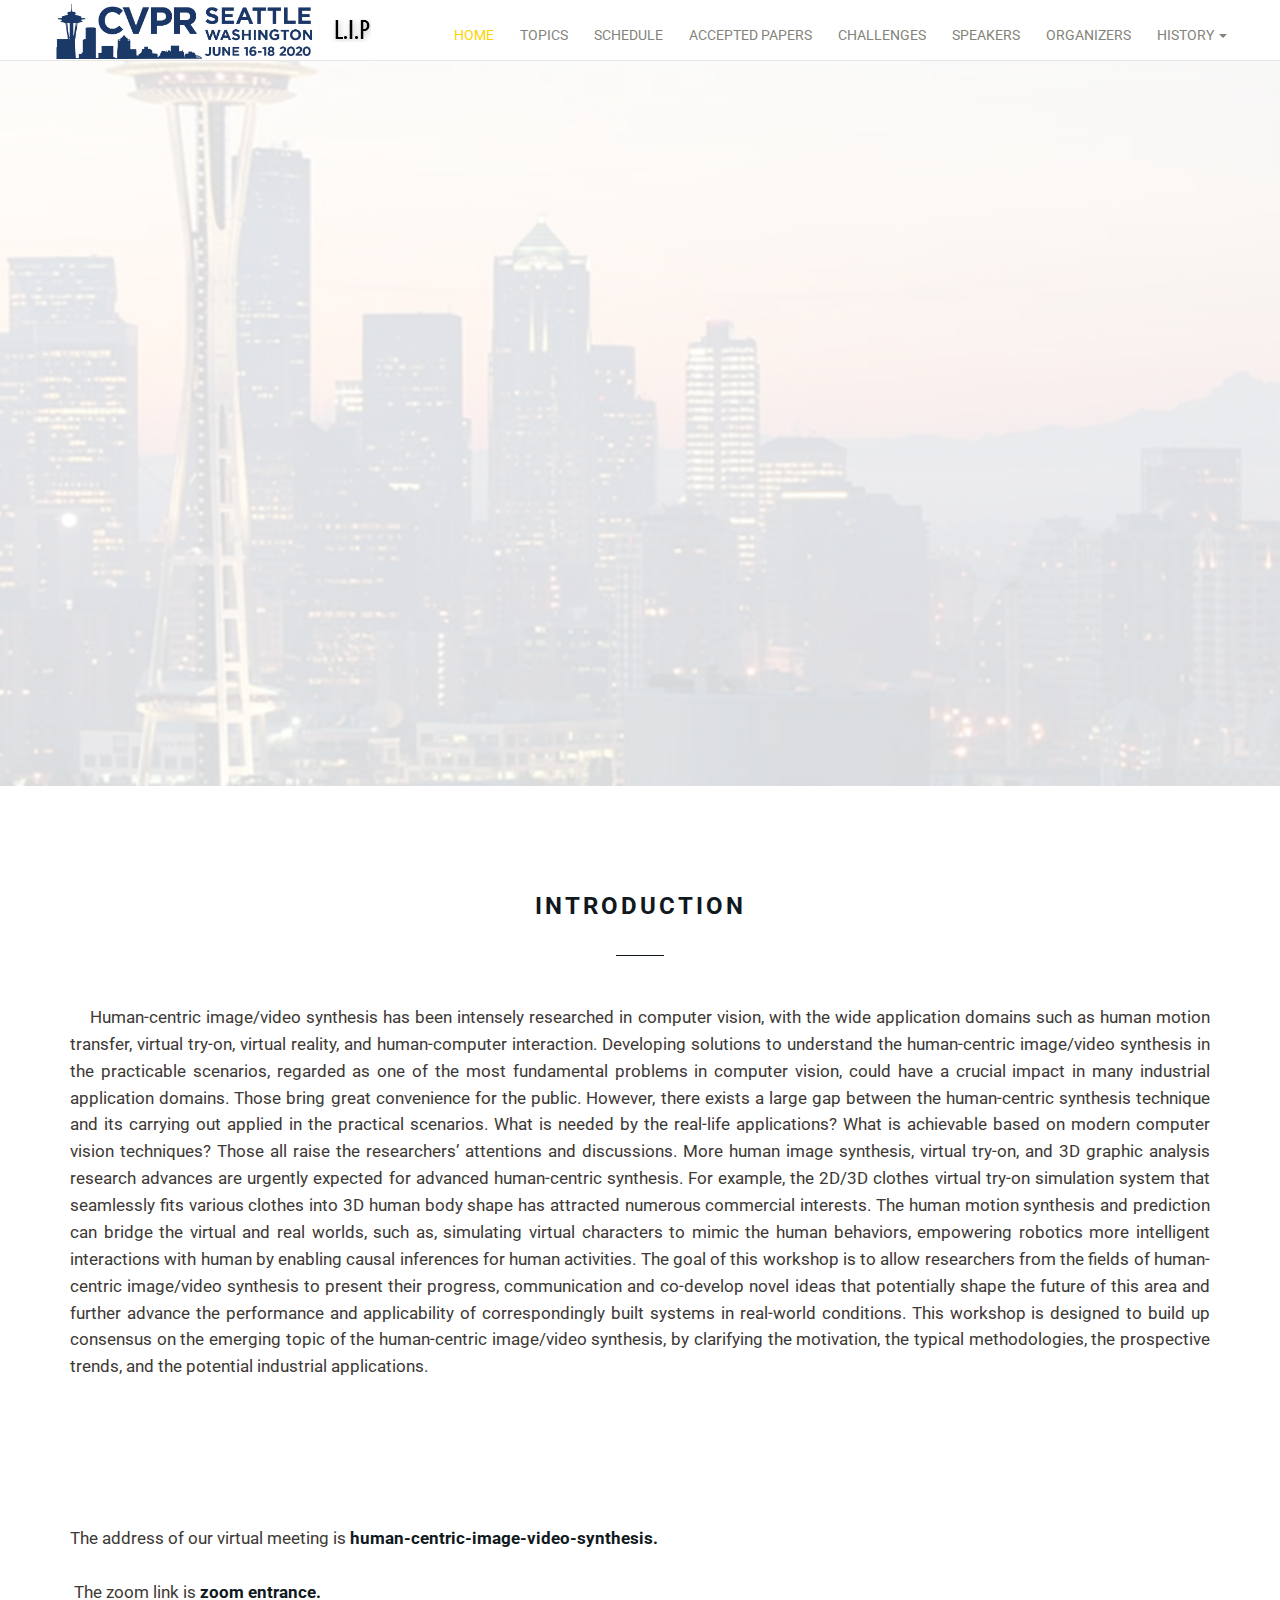
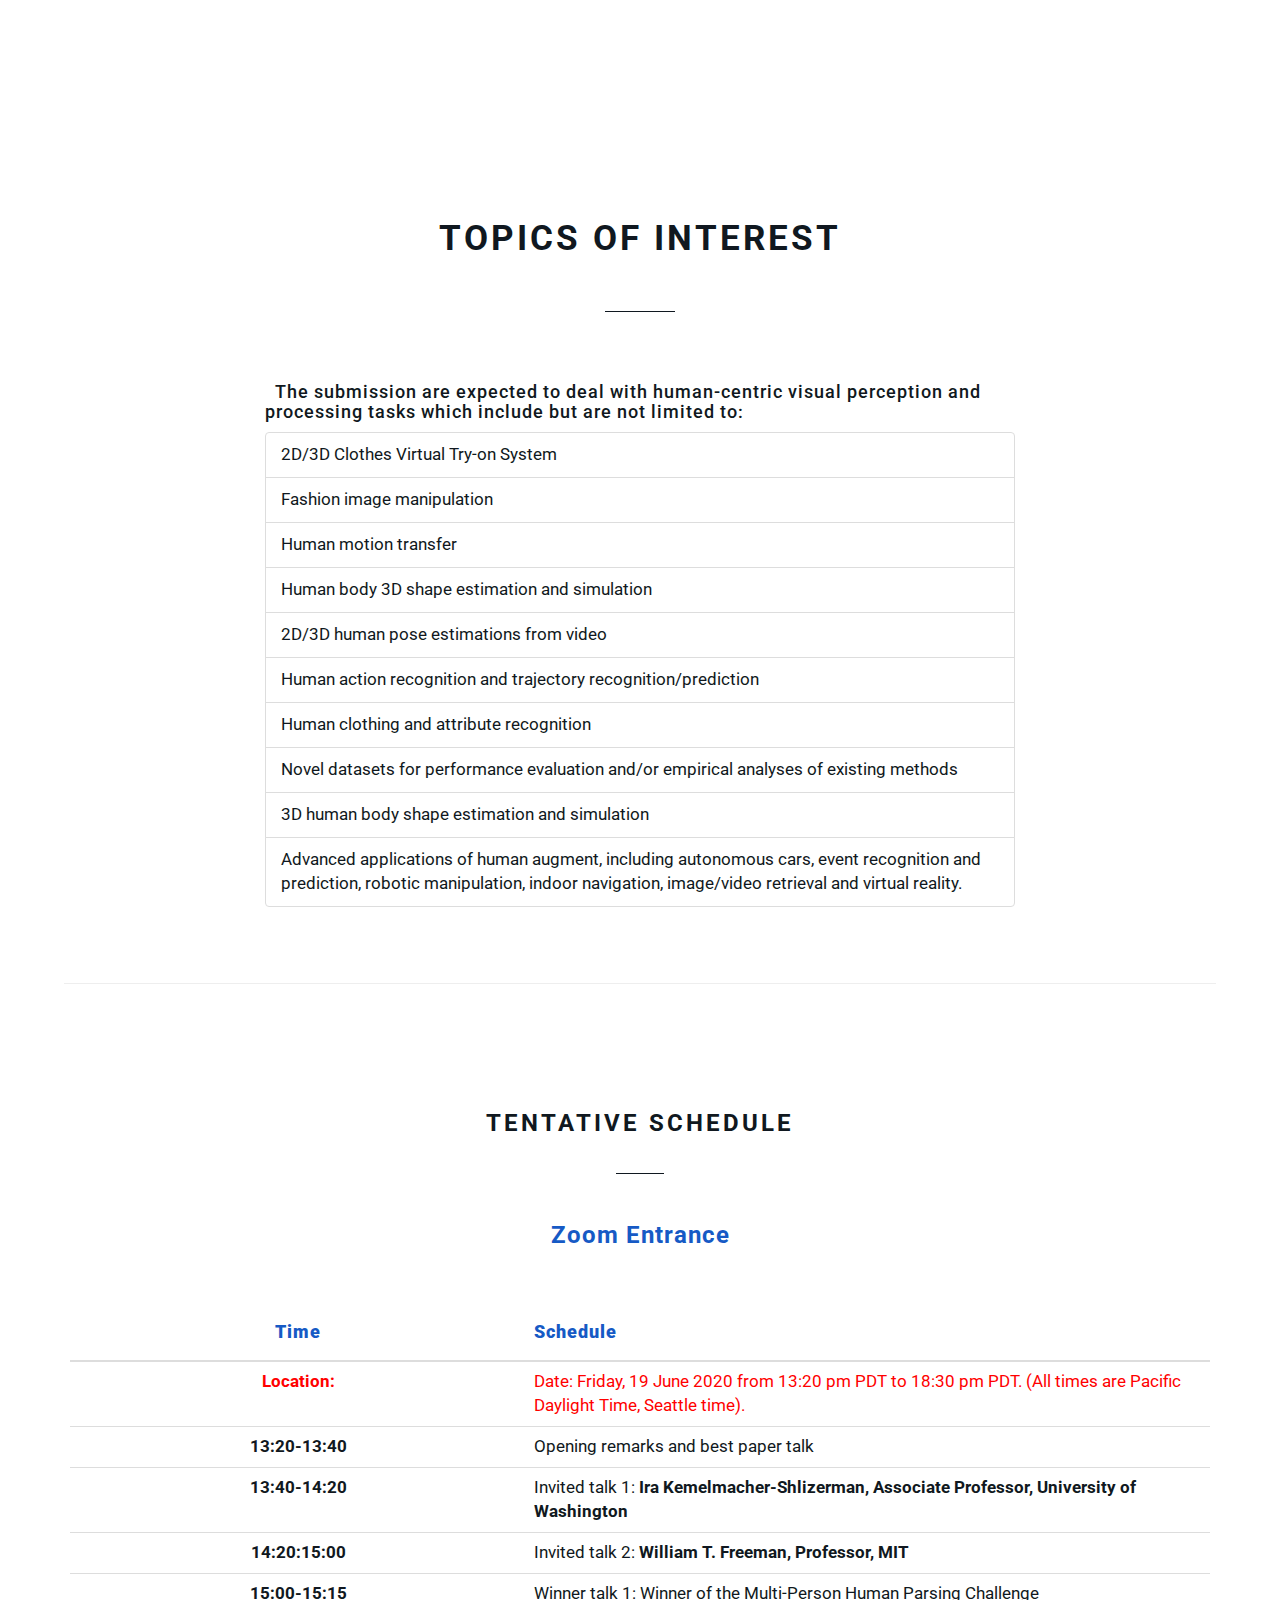
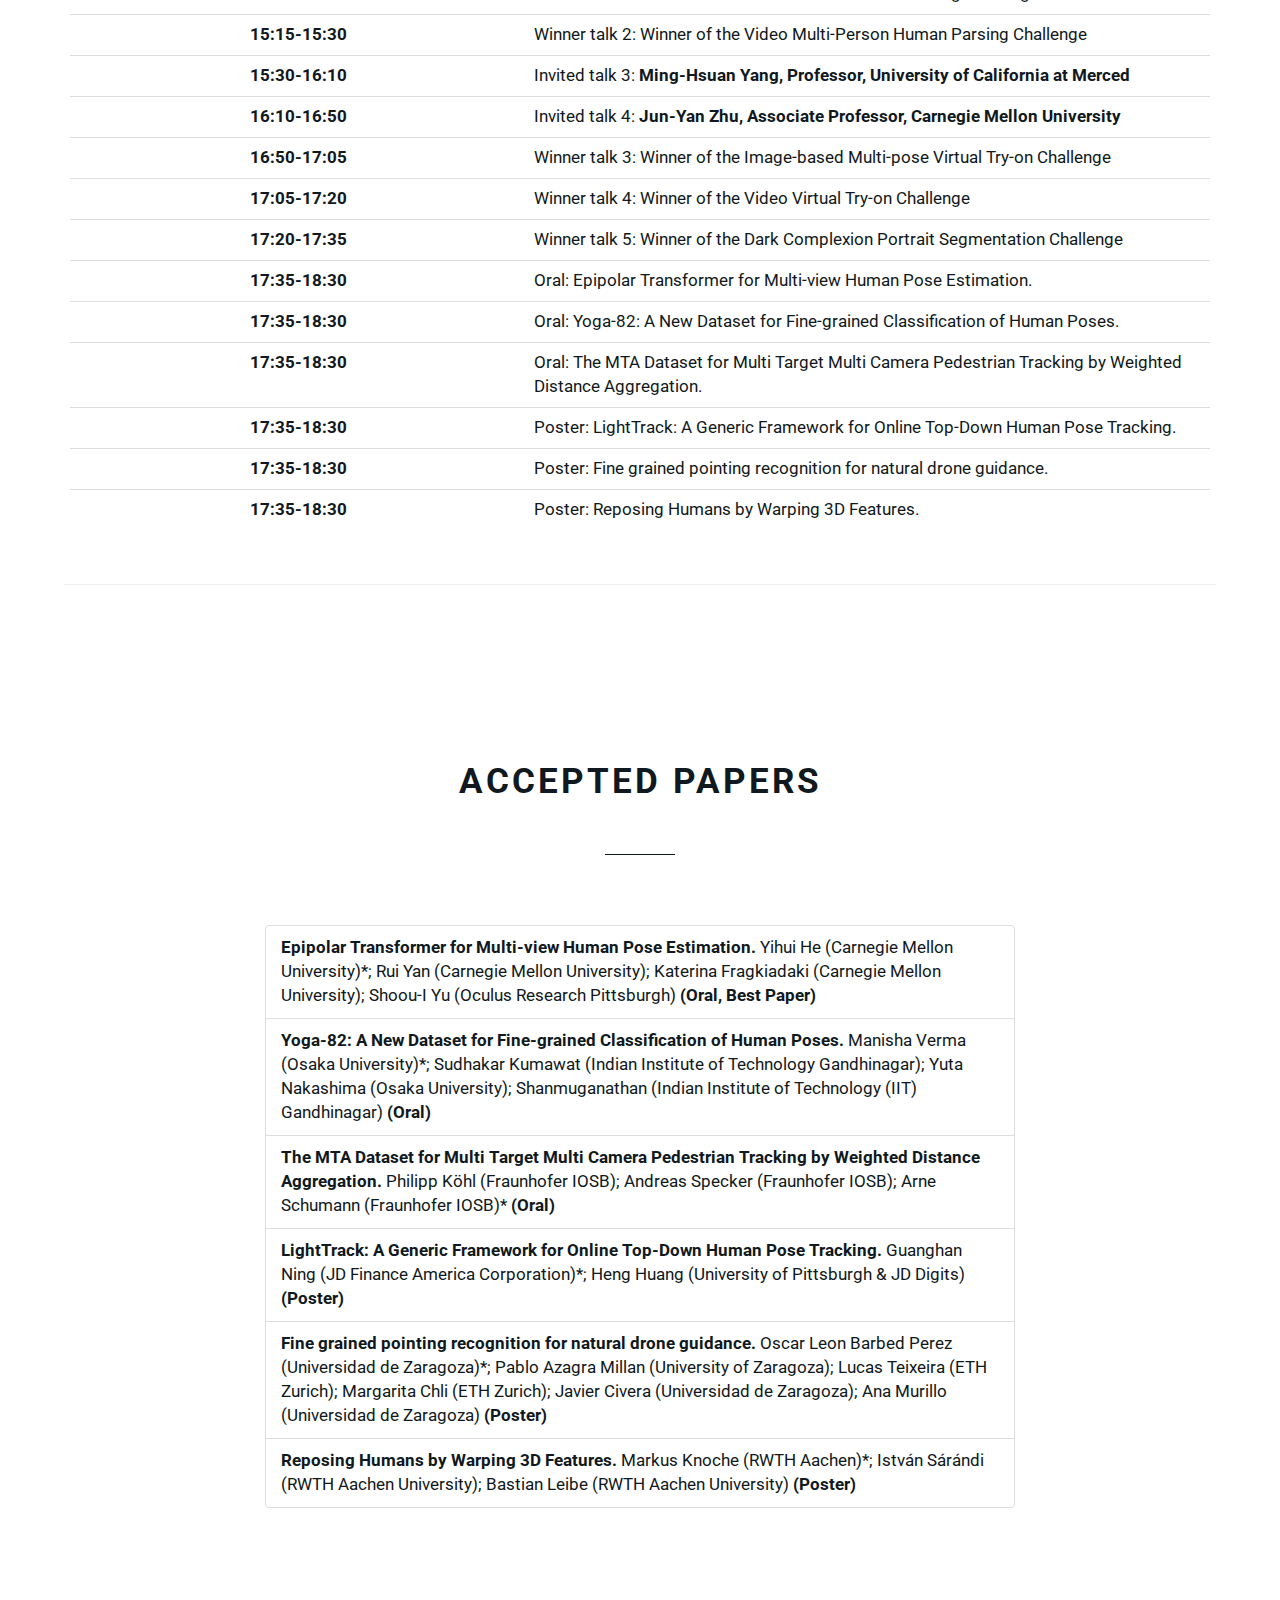
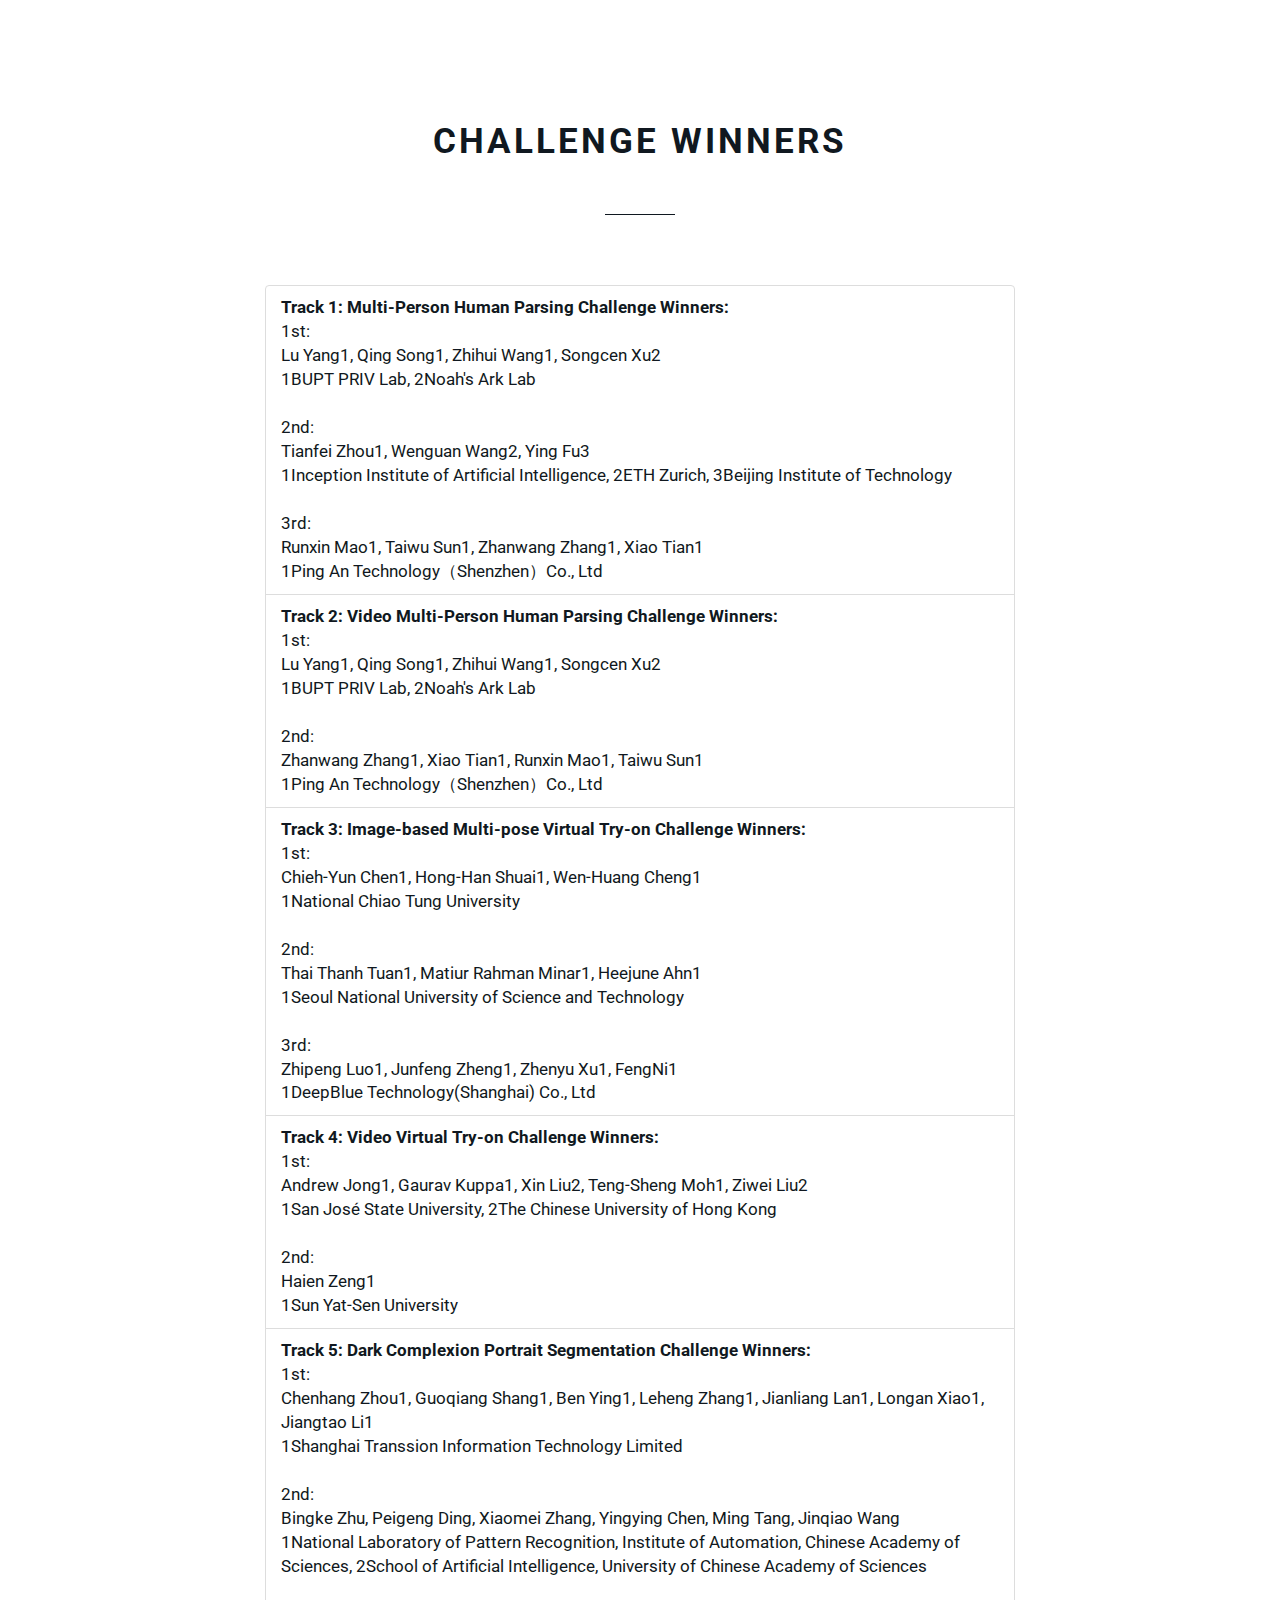
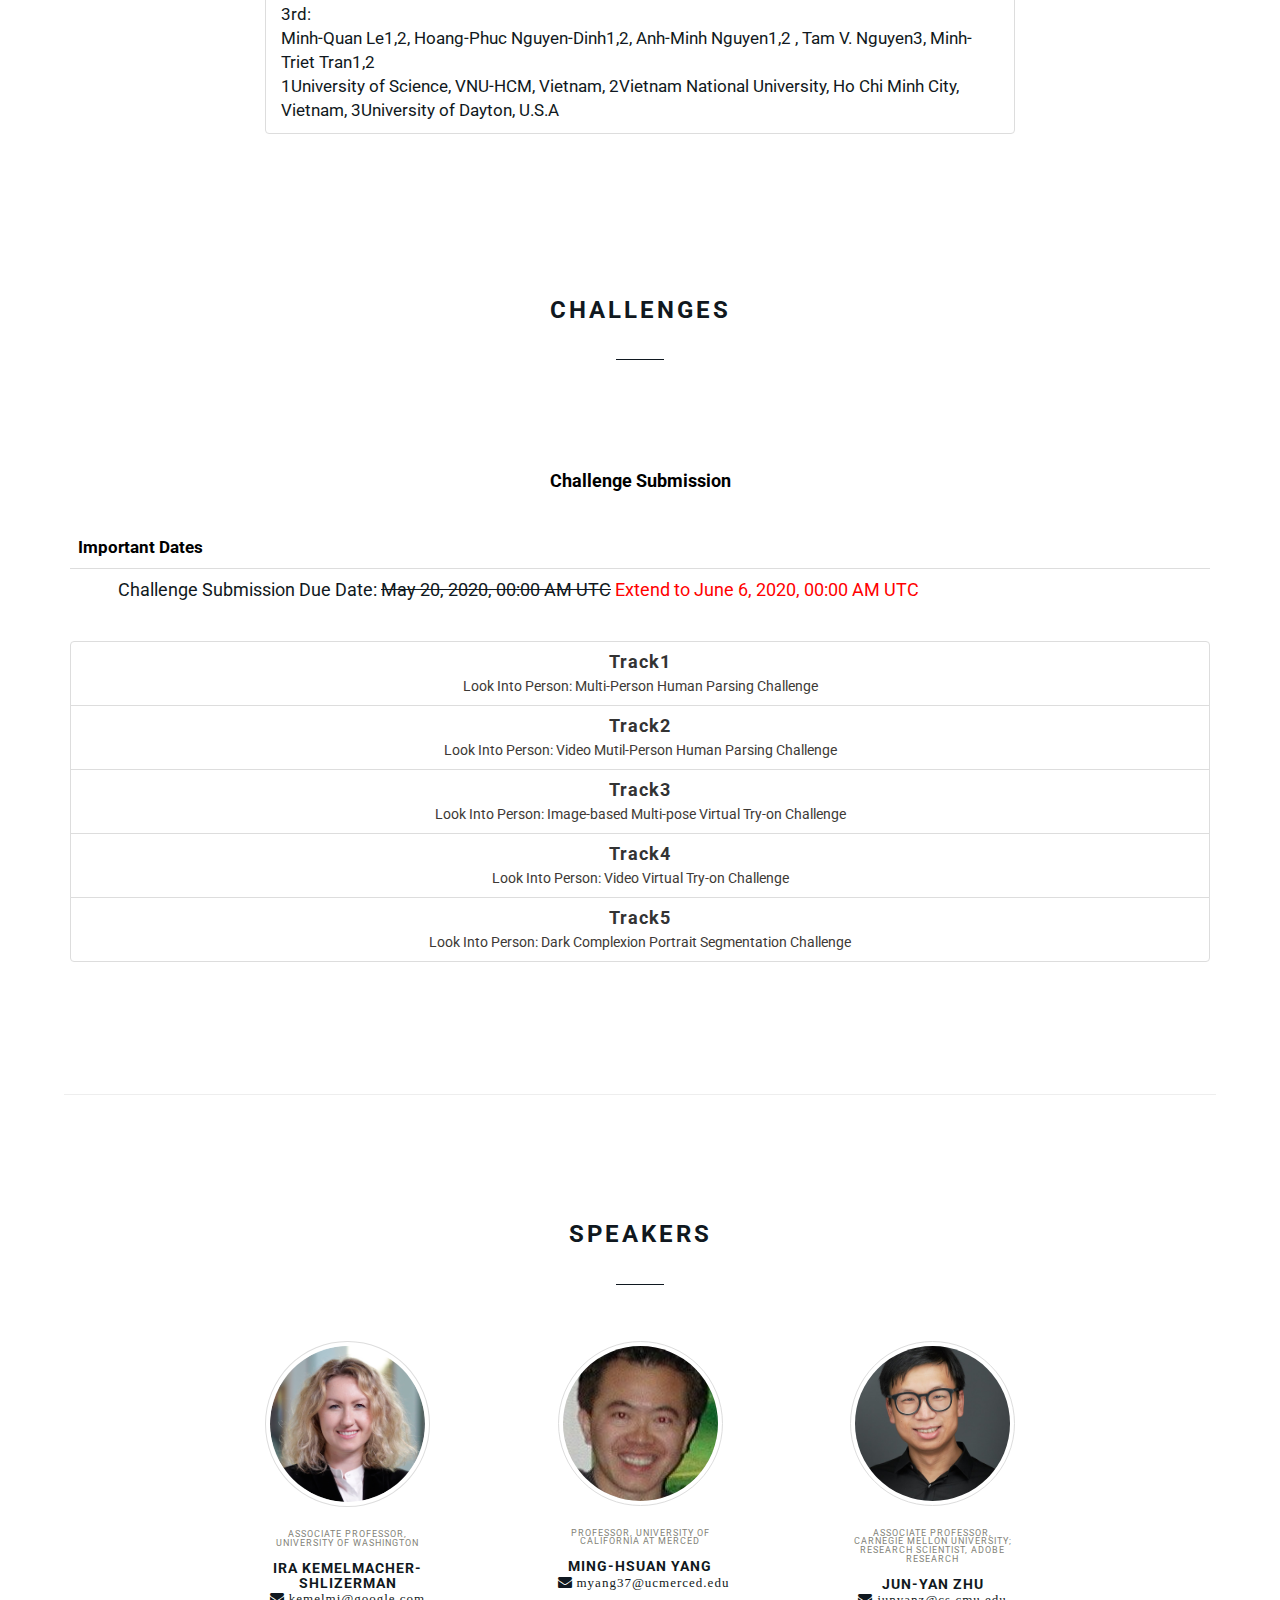
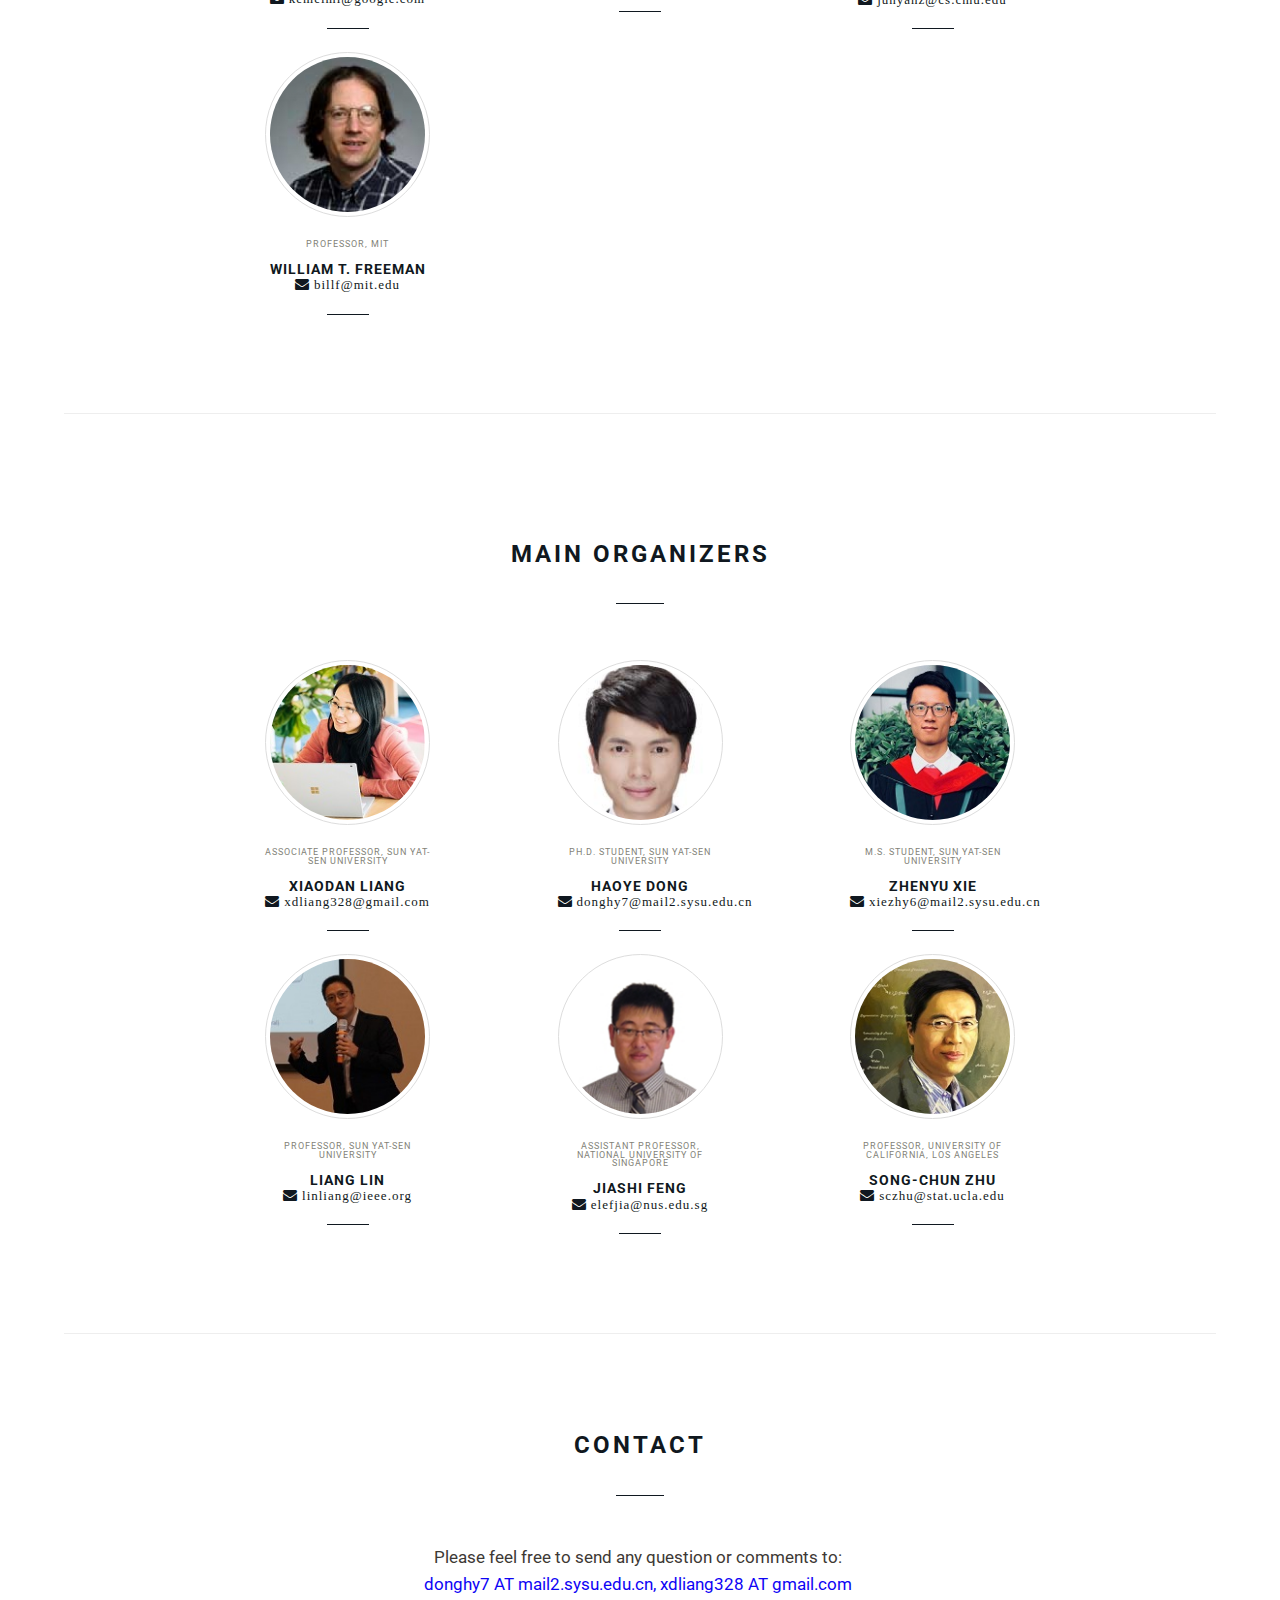
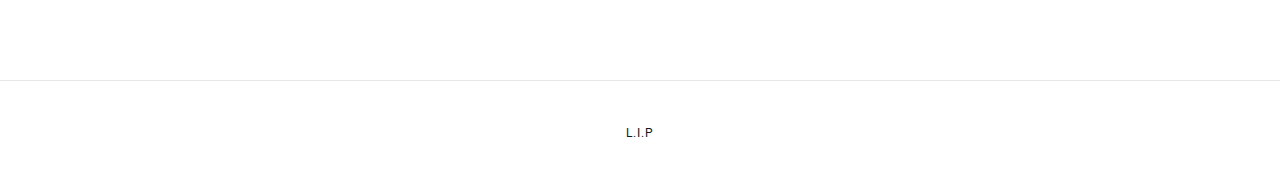
==== index.html @ 3e79c6f0 "update speakers title" ====
<!DOCTYPE html>
<!--[if lt IE 7]>      <html class="no-js lt-ie9 lt-ie8 lt-ie7"> <![endif]-->
<!--[if IE 7]>         <html class="no-js lt-ie9 lt-ie8"> <![endif]-->
<!--[if IE 8]>         <html class="no-js lt-ie9"> <![endif]-->
<!--[if gt IE 8]><!--> <html> <!--<![endif]-->
<!-- testing commit -->
<head>
<meta charset="utf-8">
<title>CVPR 2020 Workshop On Towards Human-Centric Image/Video Synthesis, and the 4th Look Into Person (LIP) Challenge</title>
<meta name="description" content="Towards Human-Centric Image/Video Synthesis, and the 4th Look Into Person (LIP) Challenge">
<meta name="viewport" content="width=device-width, initial-scale=1, maximum-scale=1.0, user-scalable=no">
<!--<meta name="keywords" content="Visual Understanding of Humans in Crowd Scene, lip,LIP, Look Into Person,CVPR,cvpr,cvpr2017,cvpr workshop,XiaoDan Liang,ShenHua Gao,"> -->   
<link rel="stylesheet" href="css/bootstrap.min.css">
    
<!-- Main CSS -->
<link rel="stylesheet" href="css/main.css">        
<!-- Fonts -->
<link rel="stylesheet" href="css/icon/font-awesome.css">
<link href="https://fonts.googleapis.com/css?family=Roboto:300,400,500,700,900" rel="stylesheet"> 
<!-- Linea Basic -->
<link rel="stylesheet" href="css/icon/lineabasic.css">        
<!-- Animate.css -->
<link rel="stylesheet" href="css/animate.min.css">
<!-- Magnific Popup -->
<link rel="stylesheet" href="css/magnific-popup.css">
<!-- style -->
<link rel="stylesheet" href="css/style.css">

  <link rel="icon" href="img/favicon.ico">

<script src="js/vendor/modernizr.js"></script>


</head>
<body id="home" data-spy="scroll" data-offset="50" data-target=".navbar-default">

<!-- Preloader -->
<div class="preloader">
  <div class="preloader10">
    <span></span>
    <span></span>
  </div>
</div>


<!-- Navbar -->
<nav class="navbar navbar-default navbar-fixed-top">
  <div class="container">
    <div class="row">
      <div class="navbar-header">
        <button type="button" class="navbar-toggle collapsed" data-toggle="collapse" data-target="#bs-example-navbar-collapse-1">
          <span class="sr-only">Toggle navigation</span>
          <span class="icon-bar"></span>
          <span class="icon-bar"></span>
          <span class="icon-bar"></span>
        </button>
        <a target="_blank" href="http://cvpr2020.thecvf.com/">
          <img src="img/CVPRLogo2020.jpg" alt="FOLIO LOGO" style=" height:60px;" />
        </a>
        <a target="_blank" href="https://vuhcs.github.io/">
          <img src="img/logo2.png" alt="FOLIO LOGO" />
        </a>
      </div>
      <div class="collapse navbar-collapse" id="bs-example-navbar-collapse-1" >
        <ul class="nav navbar-nav navbar-right" style="padding-top:10px;">
          <li><a href="#home">Home</a></li>
          <!--<li><a href="#portfolio">Introduction</a></li>-->
          <!--<li><a href="#winners">Winners</a></li>-->
          <!--<li><a href="#poster">Posters</a></li>-->
          <li><a href="#about">Topics</a></li>
          <li><a href="#blog">Schedule</a></li>
          <li><a href="#acceptedpapers">Accepted Papers</a></li>
          <!-- <li><a href="#papers"><strong>Call for Papers</strong></a></li> -->
          <li><a href="#challenge">Challenges</a></li>
          <li><a href="#speaker">Speakers</a></li>
          <li><a href="#team">Organizers</a></li>
          <!--<li><a href="#association">Contact</a></li>-->
          <li class="dropdown"><a class="dropdown-toggle" data-toggle="dropdown" href="#history">History <span class="caret"></span></a>
            <ul class="dropdown-menu">
              <li><a href="vuhcs-2019/index.html" target="_blank">VUHCS-2019</a></li>
              <li><a href="vuhcs-2018/index.html" target="_blank">VUHCS-2018</a></li>
              <li><a href="vuhcs-2017/index.html" target="_blank">VUHCS-2017</a></li>
            </ul>
          </li>
        </ul>
      </div>
    </div>
  </div>
</nav>



<!-- Header -->
<header id="revolution-home" class="revolution-home">
  <div id="rev_slider_490_1_wrapper" class="rev_slider_wrapper fullwidthbanner-container" data-alias="image-hero39" data-source="gallery" style="margin:0px auto;background-color:transparent;padding:0px;margin-top:0px;margin-bottom:0px;">
    <!-- START REVOLUTION SLIDER 5.3.0.2 fullwidth mode -->
      <div id="rev_slider_490_1" class="rev_slider fullwidthabanner" style="display:none;" data-version="5.3.0.2">
    <ul>    <!-- SLIDE  -->
      <li data-index="rs-1699" data-transition="zoomout" data-slotamount="default" data-hideafterloop="0" data-hideslideonmobile="off"  data-easein="Power4.easeInOut" data-easeout="Power4.easeInOut" data-masterspeed="2000"  data-thumb="img/sliders/SaltLake-100x50.jpg"  data-rotate="0"  data-saveperformance="off"  data-title="Intro" data-param1="" data-param2="" data-param3="" data-param4="" data-param5="" data-param6="" data-param7="" data-param8="" data-param9="" data-param10="" data-description="">
        <!-- MAIN IMAGE -->
        <img style="max-width:100% ! important;" src="img/CVPR2020_banner.jpg"  alt=""  data-bgposition="center center" data-bgfit="cover" data-bgrepeat="no-repeat" data-bgparallax="10" class="rev-slidebg" data-no-retina>
        <!-- LAYERS -->

        <!-- LAYER NR. 1 -->
        <div class="tp-caption tp-shape  " 
           id="slide-1699-layer-10" 
           data-x="['center','center','center','center']" data-hoffset="['0','0','0','0']" 
           data-y="['middle','middle','middle','middle']" data-voffset="['0','0','0','0']" 
                data-width="full"
          data-height="full"
          data-whitespace="nowrap"
        
          data-type="shape" 
          data-basealign="slide" 
          data-responsive_offset="on" 
          data-responsive="off"
          data-frames='[{"from":"opacity:0;","speed":1500,"to":"o:1;","delay":750,"ease":"Power3.easeInOut"},{"delay":"wait","speed":300,"ease":"nothing"}]'
          data-textAlign="['left','left','left','left']"
          data-paddingtop="[0,0,0,0]"
          data-paddingright="[0,0,0,0]"
          data-paddingbottom="[0,0,0,0]"
          data-paddingleft="[0,0,0,0]"

          style="z-index: 5;text-transform:left;background-color:rgba(0, 0, 0, 0.40);border-color:rgba(0, 0, 0, 0.50);border-width:0px; max-width:100% ! important;"> </div>

        <!-- LAYER NR. 3 -->
        <div class="tp-caption NotGeneric-Title   tp-resizeme" 
           id="slide-1699-layer-1" 
           data-x="['center','center','center','center']" data-hoffset="['0','0','0','0']" 
           data-y="['middle','middle','middle','middle']" data-voffset="['0','0','-22','-29']" 
                data-fontsize="['70','70','70','50']"
          data-lineheight="['70','70','70','50']"
          data-width="none"
          data-height="none"
          data-whitespace="nowrap"
     
          data-type="text" 
          data-responsive_offset="on" 

          data-frames='[{"from":"z:0;rX:0deg;rY:0;rZ:0;sX:1.5;sY:1.5;skX:0;skY:0;opacity:0;","mask":"x:0px;y:0px;","speed":1500,"to":"o:1;","delay":1000,"ease":"Power3.easeInOut"},{"delay":"wait","speed":1000,"to":"y:[100%];","mask":"x:inherit;y:inherit;","ease":"Power2.easeInOut"}]'
          data-textAlign="['center','center','center','center']"
          data-paddingtop="[10,10,10,10]"
          data-paddingright="[10,10,10,10]"
          data-paddingbottom="[10,10,10,10]"
             data-paddingleft="[10,10,10,10]" style="z-index: 7; text-transform:left;"> Workshop On Towards Human-Centric </br> Image/Video Synthesis </br>
          <div style="font-size: 2.5vw ! important;">and the 4th Look Into Person (LIP) Challenge</div>
          <!--<div style="font-size: 1vw ! important;">June 14th - 19th, 2020 Seattle, WA</div>-->
          <!--and 2D/3D Synthesis Synthesis, <br>-->
          <!--and the third Look Into Person (LIP) Challenge-->
        </div>
<!-- LAYER NR. 4 -->
<!--        <div class="tp-caption NotGeneric-Title   tp-resizeme" 
           id="slide-1699-layer-1" 
           data-x="['center','center','center','center']" data-hoffset="['0','0','0','0']" 
           //data-y="['middle','middle','middle','middle']" 
             data-voffset="['0','0','-22','-29']" 
                data-fontsize="['70','70','70','50']"
          data-lineheight="['42','42','42','30']"
          data-width="none"
          data-height="none"
          data-whitespace="nowrap"
     
          data-type="text" 
          data-responsive_offset="on" 

          data-frames='[{"from":"z:0;rX:0deg;rY:0;rZ:0;sX:1.5;sY:1.5;skX:0;skY:0;opacity:0;","mask":"x:0px;y:100px;","speed":1500,"to":"o:1;","delay":1000,"ease":"Power3.easeInOut"},{"delay":"wait","speed":1000,"to":"y:[100%];","mask":"x:inherit;y:inherit;","ease":"Power2.easeInOut"}]'
          data-textAlign="['center','center','center','center']"
          data-paddingtop="[10,10,10,10]"
          data-paddingright="[0,0,0,0]"
          data-paddingbottom="[10,10,10,10]"
          data-paddingleft="[0,0,0,0]"

          style="z-index: 7; white-space:pre;text-transform:left;"><a href="http://cvpr2017.thecvf.com/">--in conjunction with CVPR 2017,Honolulu,Hawaii,USA,July 21,2017</a></div>
 -->
    
        <!-- LAYER NR. 5 -->
        <div class="tp-caption NotGeneric-CallToAction rev-btn " 
           id="slide-1699-layer-7" 
           data-x="['center','center','center','center']" data-hoffset="['0','0','0','0']" 
           data-y="['middle','middle','middle','middle']" data-voffset="['180','180','80','65']" 
                data-width="none"
          data-height="none"
          data-whitespace="nowrap"
          onmouseover="this.style.cursor='pointer'" onclick="document.location='#portfolio';"
          href="page.html"
          data-type="button" 
          data-actions='[{"event":"click","action":"#portfolio",  "offset":"0px","delay":""}]'
          data-responsive_offset="on" 
          data-responsive="off"
          data-frames='[{"from":"y:50px;opacity:0;","speed":1500,"to":"o:1;","delay":1250,"ease":"Power4.easeInOut"},{"delay":"wait","speed":1000,"to":"y:[175%];","mask":"x:inherit;y:inherit;s:inherit;e:inherit;","ease":"Power2.easeInOut"},{"frame":"hover","speed":"300","ease":"Power1.easeInOut","to":"o:1;rX:0;rY:0;rZ:0;z:0;","style":"c:rgba(255, 255, 255, 1.00);bc:rgba(255, 255, 255, 1.00);bw:1px 1px 1px 1px;"}]'
          data-textAlign="['left','left','left','left']"
          data-paddingtop="[10,10,10,10]"
          data-paddingright="[30,30,30,30]"
          data-paddingbottom="[10,10,10,10]"
          data-paddingleft="[30,30,30,30]"

          style="z-index: 9; white-space: nowrap;text-transform:left;outline:none;box-shadow:none;box-sizing:border-box;-moz-box-sizing:border-box;-webkit-box-sizing:border-box;cursor:pointer;">ABOUT US </div>
      </li>
    </ul>
    <div class="tp-bannertimer tp-bottom" style="visibility: hidden !important;"></div> </div>
    </div><!-- END REVOLUTION SLIDER -->
</header>

<!-- Portfolio -->
<section id="portfolio" class="portfolio">
  <div class="container">
    <div class="row">
      <div class="col-md-12">
        <header class="section-header">
          <h3 class="section-title" data-text="">Introduction</h3>
         <!-- <div class="panel panel-default">
            <div class="panel-body">-->
              <p style="text-align:justify; white-space: pre-wrap;font-size: 1.2em;">&nbsp;&nbsp;&nbsp;&nbsp;Human-centric image/video synthesis has been intensely researched in computer vision, with the wide application domains such as human motion transfer, virtual try-on, virtual reality, and human-computer interaction. Developing solutions to understand the human-centric image/video synthesis in the practicable scenarios, regarded as one of the most fundamental problems in computer vision, could have a crucial impact in many industrial application domains. Those bring great convenience for the public. However, there exists a large gap between the human-centric synthesis technique and its carrying out applied in the practical scenarios. What is needed by the real-life applications? What is achievable based on modern computer vision techniques? Those all raise the researchers’ attentions and discussions. More human image synthesis, virtual try-on, and 3D graphic analysis research advances are urgently expected for advanced human-centric synthesis. For example, the 2D/3D clothes virtual try-on simulation system that seamlessly fits various clothes into 3D human body shape has attracted numerous commercial interests. The human motion synthesis and prediction can bridge the virtual and real worlds, such as, simulating virtual characters to mimic the human behaviors, empowering robotics more intelligent interactions with human by enabling causal inferences for human activities. The goal of this workshop is to allow researchers from the fields of human-centric image/video synthesis to present their progress, communication and co-develop novel ideas that potentially shape the future of this area and further advance the performance and applicability of correspondingly built systems in real-world conditions. This workshop is designed to build up consensus on the emerging topic of the human-centric image/video synthesis, by clarifying the motivation, the typical methodologies, the prospective trends, and the potential industrial applications.
              </p>
              <!--<p style="text-align:justify; white-space: pre-wrap;font-size: 1.2em;">&nbsp;&nbsp;&nbsp;&nbsp;To stimulate the progress on this research topic and attract more researchers to work on this topic, we also organize the forth large-scale Look Into Person (LIP) challenge which includes four competition tasks: multi-person human parsing, multi-person video parsing, image-baesd multi-pose virtual try-on, and video virtual try-on. This fourth LIP challenge mainly extends the third LIP challenge in CVPR 2017, CVPR 2018, and CVPR 2019 by additionally covering a video virtual try-on challenge. For the multi-person human parsing competition task, we will provide 38280 images of crowded scenes with 19 semantic human part labels. For video-based human parsing, 404 video shots with 1-2 minutes will be densely annotated with 19 semantic human part labels. The image-based multi-pose virtual try-on benchmark targets at fitting new in-shop clothes into a person image and show different clothes viewpoints of the person. The benchmark contains 35,687/13,524 person/clothes images and we will split them into 52,236/10,544 person-clothes-pose three-tuples for training/testing, respectively. Our new video virtual try-on challenge aims to transfer the in-shop clothes to a person and generate a virtual try-on video according to a pose sequence. We reasele a new video virtual try-on benchmark which contains 661/130 videos and 160492/31191 frames for training/testing, respectively. In terms of the quality of the image-based multi-pose virtual try-on and video virtual try-on, the quantitative performance will be given via a human subjective perceptual study on AMT platform. The images collected from the real-world scenarios contain humans appearing with challenging poses and views, heavily occlusions, various appearances and low-resolutions. Details about the datasets are available at this link <a href="http://47.100.21.47:9999/index.php" style="color: blue;">LIP</a>. The challenge is conjunction with <a href="http://cvpr2020.thecvf.com/" style="color: blue;">CVPR 2020</a>, Seattle, WA. Challenge participants with the most successful and innovative entries will be invited to present on this workshop. -->
              <!--</p>-->
              <!--<p style="text-align:justify; white-space: pre-wrap;font-size: 1.2em;">Regarding the viability of this workshop, the topic of this workshop is attractive and active. It is very possible that many active researchers would like to attend this workshop (actually the expected number of attendees is 100 from a conservative estimation based on the past publication record on related topics). It is related to yet still clearly different from past workshops as explained below. In addition, we have got confirmation from many renowned professors and researchers in this area and they are either glad to give a keynote speech (as listed in the program) or kindly offer help. We believe this workshop will be a very successful one and it will indeed benefit the progress of this research area significantly.-->
              <!--</p>-->
        </header>
      </div>
    </div>
  </div>
</section>



<!-- &lt;!&ndash; About &ndash;&gt; -->





<!-- 

&lt;!&ndash; About &ndash;&gt;
<section id="poster" class="about">
  <div class="container">
    <div class="row">
      <div class="col-md-8 col-md-offset-2">
        <header class="section-header">
          <h3 class="section-title font-lg" data-text="">Posters</h3>
          <ul class="lsit-group" style="text-align: left;font-size: 1.2em; padding-left:0 ">
            <li class="list-group-item">
              <b>Location: Note that the workshop posters will be in the Pacific Arena Ballroom (main convention center).<br></b>
            </li>
          <ul class="lsit-group" style="text-align: left;font-size: 1.2em; padding-left:0 ">
            <li class="list-group-item">
              <b>10:00 - 11:00 AM:<br></b>
              Poster Numbers: #34 – 38 <br>
              #34: paper 3,  #35: paper 7, #36 paper 9, <br>
              #37:paper 11, #38: paper 14<br>

            </li>
            <li class="list-group-item">
              <b>3:15 - 4:00 PM<br></b>
              Poster Numbers: #34 – 38 <br>
              #34: paper 16,  #35: paper 21, #36 paper 22, <br>
              #37:paper 26    <br>
            </li>


          </ul>
        </header>

      </div>
    </div>
  </div>
</section>
 -->


 <section id="virtual address" class="association">
  <div class="container">
    <div class="row">
      <div class="col-md-12">
        <header class="section-header">
          <!-- <h3 class="section-title" data-text="">Contact</h3> -->
          <p style="text-align: left;font-size: 1.2em;white-space: pre-wrap; margin-top: -50px">The address of our virtual meeting is <b><a href="http://cvpr20.com/human-centric-image-video-synthesis/" target="_blank" style="white-space: pre-wrap;">human-centric-image-video-synthesis.</a></b>
          <br> The zoom link is <b><a href="https://zoom.us/j/95207927547?pwd=VGdkSWdVVTBmQk9pZmw4djhNTDFSdz09" target="_blank" style="white-space: pre-wrap;">zoom entrance.</a></b></p>
          <!-- <p style="text-align: left;font-size: 1.2em;white-space: pre-wrap; margin-top: -50px">
            The address of our virtual meeting is <b><a href="http://cvpr20.com/human-centric-image-video-synthesis/" target="_blank" style="white-space: pre-wrap;">human-centric-image-video-synthesis</a></b>
          </p> -->
    
        </header>
      </div>
    </div>
  </div>
</section>


<!-- About -->
<section id="about" class="about">
  <div class="container">
    <div class="row">
      <div class="col-md-8 col-md-offset-2">
        <header class="section-header">
          <h3 class="section-title font-lg" data-text="">Topics of interest</h3>
          
          <h4 style="text-align:left;">&nbsp;&nbsp;The submission are expected to deal with human-centric visual perception and processing tasks which include but are not limited to:</h4>
          <ul class="lsit-group" style="text-align: left;font-size: 1.2em; padding-left:0 ">
            <li class="list-group-item">
              2D/3D Clothes Virtual Try-on System
            </li>
            <li class="list-group-item">
              Fashion image manipulation
            </li>
            <li class="list-group-item">
              Human motion transfer
            </li>
            <li class="list-group-item">
              Human body 3D shape estimation and simulation
            </li>
            <li class="list-group-item">
              2D/3D human pose estimations from video
            </li>
            <li class="list-group-item">
              Human action recognition and trajectory recognition/prediction
            </li>
            <li class="list-group-item">
              Human clothing and attribute recognition
            </li>
            <li class="list-group-item">
               Novel datasets for performance evaluation and/or empirical analyses of existing methods
            </li>
            <li class="list-group-item">
              3D human body shape estimation and simulation
            </li>
            <li class="list-group-item">
              Advanced applications of human augment, including autonomous cars, event recognition and prediction, robotic manipulation, indoor navigation, image/video retrieval and virtual reality.
            </li>

          </ul>
        </header>
        
      </div>      
    </div>
  </div>
</section>

<!-- Call To Action -->
<!-- <section class="call-to">
  <div class="container">
    <div class="row">
      <div class="col-md-8 col-md-offset-2">
        <article class="action">
          <h5>Intrested about us?</h5>
          <a href="http://sysu-hcp.net/lip" class="btn btn-border" role="button">Learn More</a>
        </article>
      </div>
    </div>
  </div>
</section> -->

<HR style="FILTER: alpha(opacity=100,finishopacity=0,style=3)" width="90%" color=#987cb9 SIZE=3>
<!-- Blog -->
<section id="blog" class="blog">
  <div class="container">
    <div class="row">
      <div class="col-md-12">
        <header class="section-header">
          <h3 class="section-title" data-text="" style="text-align: center;">Tentative SCHEDULE</h3>
          <h3><a href="https://zoom.us/j/95207927547?pwd=VGdkSWdVVTBmQk9pZmw4djhNTDFSdz09" target="_blank" style="font-weight: bolder;text-align: center;color: #165ac5">Zoom Entrance</a></h3>
        </header>
        <body>
          <table class="table table-hover table-condesed">
            <colgroup>
              <col width="40%">
              <col width="60%">
            </colgroup>
            
            <!-- <thead style="font-size: 1.3em">
              <tr  class="blue_bottom">  
                <th>
                  <h4 style="font-weight: bolder"><a href="https://zoom.us/j/95207927547?pwd=VGdkSWdVVTBmQk9pZmw4djhNTDFSdz09" target="_blank" style="white-space: pre-wrap;">link.</a></h4>
                </th>
              </tr>
             </thead> -->

             <thead style="font-size: 1.3em">
              <tr  class="blue_bottom">  
                <th> 
                  <h4 style="font-weight: bolder;text-align: center;color: #165ac5">Time</h4>
                </th>
                <th>
                  <h4 style="font-weight: bolder;color: #165ac5">Schedule</h4>
                </th>
              </tr>
             </thead>
            <tbody style="font-size: 1.2em">
              <tr>
                <td style="color:red; text-align: center;font-weight:bolder;">Location: </td>
                <td style="color:red;">Date: Friday, 19 June 2020 from 13:20 pm PDT to 18:30 pm PDT. (All times are Pacific Daylight Time, Seattle time).</td>
              </tr>
              <!-- <tr>
                <td style="text-align: center;font-weight:bolder;"><ul>Conference Country: United States of America</ul></td>
              </tr> -->
              <tr>
               <td style="text-align: center;font-weight:bolder;">13:20-13:40</td>
               <td>Opening remarks and best paper talk</td>
              </tr>
              <!-- <tr>
                <td style="text-align: center;font-weight:bolder;">13:40-14:20</td>
                <td>Invited talk 1: <b>Ira Kemelmacher-Shlizerman, Professor, University of Washington</b></td>
              </tr> -->
              <tr>
                <td style="text-align: center;font-weight:bolder;">13:40-14:20</td>
                <td>Invited talk 1: <b>Ira Kemelmacher-Shlizerman, Associate Professor, University of Washington</b></td>
              </tr>
              <!-- <tr>
               <td style="text-align: center;font-weight:bolder;">14:20:15:00</td>
               <td>Invited talk 2: <b>Ming-Hsuan Yang, Professor, University of California at Merced</b></td>
              </tr> -->
              <tr>
                <td style="text-align: center;font-weight:bolder;">14:20:15:00</td>
                <td>Invited talk 2: <b>William T. Freeman, Professor, MIT</b></td>
               </tr>
               <tr>
                <td style="text-align: center;font-weight:bolder;">15:00-15:15</td>
                <td>Winner talk 1: Winner of the Multi-Person Human Parsing Challenge</td>
              </tr>
              <tr>
                <td style="text-align: center;font-weight:bolder;">15:15-15:30</td>
                <td>Winner talk 2: Winner of the Video Multi-Person Human Parsing Challenge</td>
              </tr>
              <!--<tr>-->
                <!--<td style="text-align: center;font-weight:bolder;">09:15-10:00</td>-->
                <!--<td>Invited talk 1: <strong>Alan L. Yuille, Professor, Johns Hopkins University</strong></td>-->
              <!--</tr>-->
              <!-- <tr>
               <td style="text-align: center;font-weight:bolder;">15:30-16:10</td>
               <td>Invited talk 3: <b>Jun-Yan Zhu, Professor, Carnegie Mellon University</b></td>
              </tr> -->
              <tr>
                <td style="text-align: center;font-weight:bolder;">15:30-16:10</td>
                <td>Invited talk 3: <b>Ming-Hsuan Yang, Professor, University of California at Merced</b></td>
               </tr>
              <!-- <tr>
                <td style="text-align: center;font-weight:bolder;vertical-align: middle;">16:10-16:50</td>
                <td>Invited talk 4: <b>William T. Freeman, Professor, MIT</b></td>
              </tr> -->
              <tr>
                <td style="text-align: center;font-weight:bolder;vertical-align: middle;">16:10-16:50</td>
                <td>Invited talk 4: <b>Jun-Yan Zhu, Associate Professor, Carnegie Mellon University</b></td>
              </tr>
              <!--<tr>-->
                <!--<td style="text-align: center;font-weight:bolder;vertical-align: middle;">10:30-11:15</td>-->
                <!--<td>Invited talk 2: <strong>Alexei (Alyosha) Efros, Professor, UC Berkeley</strong></td>-->
              <!--</tr>-->
              <!-- <tr>
                <td style="text-align: center;font-weight:bolder;">11:15-11:45</td>
                <td>Invited talk 3: Alan Yuille, Johns Hopkins University</td>
              </tr> -->
              <tr>
               <td style="text-align: center;font-weight:bolder;">16:50-17:05</td>
                <td>Winner talk 3: Winner of the Image-based Multi-pose Virtual Try-on Challenge</td>
              </tr>
              <tr>
                <td style="text-align: center;font-weight:bolder;">17:05-17:20</td>
                 <td>Winner talk 4: Winner of the Video Virtual Try-on Challenge</td>
               </tr>
               <tr>
                <td style="text-align: center;font-weight:bolder;">17:20-17:35</td>
                 <td>Winner talk 5: Winner of the Dark Complexion Portrait Segmentation Challenge</td>
               </tr>
              <tr>
                <td style="text-align: center;font-weight:bolder;">17:35-18:30</td>
                <td>Oral: Epipolar Transformer for Multi-view Human Pose Estimation.</td>
              </tr>
              <tr>
                <td style="text-align: center;font-weight:bolder;">17:35-18:30</td>
                <td>Oral: Yoga-82: A New Dataset for Fine-grained Classification of Human Poses.</td>
              </tr>
              <tr>
                <td style="text-align: center;font-weight:bolder;">17:35-18:30</td>
                <td>Oral: The MTA Dataset for Multi Target Multi Camera Pedestrian Tracking by Weighted Distance Aggregation.</td>
              </tr>
              <tr>
                <td style="text-align: center;font-weight:bolder;">17:35-18:30</td>
                <td>Poster: LightTrack: A Generic Framework for Online Top-Down Human Pose Tracking.</td>
              </tr>
              <tr>
                <td style="text-align: center;font-weight:bolder;">17:35-18:30</td>
                <td>Poster: Fine grained pointing recognition for natural drone guidance.</td>
              </tr>
              <tr>
                <td style="text-align: center;font-weight:bolder;">17:35-18:30</td>
                <td>Poster: Reposing Humans by Warping 3D Features.</td>
              </tr>
              
              <!-- <tr>
               <td style="text-align: center;font-weight:bolder;">11:15-11:30</td>
               <td>Oral talk 2: Winner of single-person pose estimation challenge</td>
              </tr>
              <tr>
                <td style="text-align: center;font-weight:bolder;">11.30-11.45</td>
                <td>Oral talk 3: Winner of multi-person human parsing challenge</td>
              </tr> -->
              <!-- <tr>
                <td style="text-align: center;font-weight:bolder;">11:45-12:00</td>
                <td>Oral talk 4: Winner of video parsing challenge</td>
              </tr> -->
              <!-- <tr>
                <td style="text-align: center;font-weight:bolder;">14:00-14:30</td>
                <td>Invited talk 3: Trevor Darrell, UC Berkeley</td>
              </tr> -->
              <!-- <tr>
                <td style="text-align: center;font-weight:bolder;">17:30-18:00</td>
                <td>Awards & Future Plans</td>
              </tr> -->
              <!-- <tr>
               <td style="text-align: center;font-weight:bolder;">14:00-14:15</td>
               <td>Oral talk 2: Winner of single-person(Track 3) & multi-person(Track 4) pose estimation challenge, Speaker: Wu Liu(JD AI Research)</td>
              </tr>
              <tr>
                <td style="text-align: center;font-weight:bolder;">14.15-14.30</td>
                <td>Oral talk 3: Winner of single-person(Track 1) & multi-person(Track 2 & Track 5) human parsing challenge, Speaker: Yunchao Wei(University of Illinois Urbana-Champaign)</td>
              </tr> -->
              <!-- <tr>
                <td style="text-align: center;font-weight:bolder;">14:00-14:30</td>
                <td>Invited talk 4: <strong>Jianchao Yang, Director, ByteDance AI Lab.</strong></td>
              </tr>
              <tr>
                <td style="text-align: center;font-weight:bolder;">14:30-14:45</td>
                <td>Oral talk 4: Winner of image-based multi-pose virtual try-on challenge</td>
              </tr>
              <tr>
                <td style="text-align: center;font-weight:bolder;">14:45-16:15</td>
                <td>Poster session and coffee break</td>
              </tr> -->
              <!--<tr>-->
               <!--<td style="text-align: center;font-weight:bolder;">15:15-15:45</td>-->
                <!--<td>Invited talk 6: <strong>Katerina Fragkiadaki, Assistant Professor, CMU</strong></td>-->
              <!--</tr>-->
              <!-- <tr>
               <td style="text-align: center;font-weight:bolder;">16:15-16:45</td>
                <td>Invited talk 5: <strong>Katerina Fragkiadaki, Assistant Professor, CMU</strong></td>
              </tr>
              <tr>
                <td style="text-align: center;font-weight:bolder;">16:45-17:15</td>
                <td>Awards & Future Plans</td>
              </tr> -->
              <!--<tr>-->
                <!--<td style="text-align: center;font-weight:bolder;">15:45-16:15</td>-->
                <!--<td>Invited talk 7: <strong>Chunhua Shen, Professor, University of Adelaide</strong></td>-->
              <!--</tr>-->
              <!--<tr>-->
                <!--<td style="text-align: center;font-weight:bolder;">16:15-16:45</td>-->
                <!--<td>Awards & Future Plans</td>-->
              <!--</tr>-->
            </tbody>
          </table>
        <!-- TBD. -->
        </body>
      </div>
    </div>
  </div>
</section>
<!-- ********************************************************************************************************** -->

<HR style="FILTER: alpha(opacity=100,finishopacity=0,style=3)" width="90%" color=#987cb9 SIZE=3>
  <section id="acceptedpapers" class="about">
    <div class="container">
      <div class="row">
        <div class="col-md-8 col-md-offset-2">
          <header class="section-header">
            <h3 class="section-title font-lg" data-text="">Accepted Papers</h3>
  
            <ul class="lsit-group" style="text-align: left;font-size: 1.2em; padding-left:0 ">
              <li class="list-group-item">
                <b>Epipolar Transformer for Multi-view Human Pose Estimation.</b>
                Yihui He (Carnegie Mellon University)*; Rui Yan (Carnegie Mellon University); Katerina Fragkiadaki (Carnegie Mellon University); Shoou-I Yu (Oculus Research Pittsburgh) <b>(Oral, Best Paper)</b>
              </li>
              <li class="list-group-item">
                <b>Yoga-82: A New Dataset for Fine-grained  Classification of Human Poses.</b>
                Manisha Verma (Osaka University)*; Sudhakar Kumawat (Indian Institute of Technology Gandhinagar); Yuta Nakashima (Osaka University); Shanmuganathan (Indian Institute of Technology (IIT) Gandhinagar) <b>(Oral)</b>
              </li>
              <li class="list-group-item">
                <b>The MTA Dataset for Multi Target Multi Camera Pedestrian Tracking by Weighted Distance Aggregation.</b>
                Philipp Köhl (Fraunhofer IOSB); Andreas Specker (Fraunhofer IOSB); Arne Schumann (Fraunhofer IOSB)* <b>(Oral)</b>
              </li>
              <li class="list-group-item">
                <b>LightTrack: A Generic Framework for Online Top-Down Human Pose Tracking.</b>
                Guanghan Ning (JD Finance America Corporation)*; Heng Huang (University of Pittsburgh & JD Digits) <b>(Poster)</b>
              </li>
              <li class="list-group-item">
                <b>Fine grained pointing recognition for natural drone guidance.</b>
                Oscar Leon  Barbed Perez (Universidad de Zaragoza)*; Pablo Azagra Millan (University of Zaragoza); Lucas Teixeira (ETH Zurich); Margarita Chli (ETH Zurich); Javier Civera (Universidad de Zaragoza); Ana Murillo (Universidad de Zaragoza) <b>(Poster)</b>
              </li>
              <li class="list-group-item">
                <b>Reposing Humans by Warping 3D Features.</b>
                Markus Knoche (RWTH Aachen)*; István Sárándi (RWTH Aachen University); Bastian Leibe (RWTH Aachen University) <b>(Poster)</b>
              </li>
            </ul>
          </header>
  
        </div>
      </div>
    </div>
  </section>
  
<section id="winners" class="about">
  <div class="container">
    <div class="row">
      <div class="col-md-8 col-md-offset-2">
        <header class="section-header">
          <h3 class="section-title font-lg" data-text="">Challenge Winners</h3>

          <ul class="lsit-group" style="text-align: left;font-size: 1.2em; padding-left:0 ">
            <li class="list-group-item">
              <b>Track 1: Multi-Person Human Parsing Challenge Winners:<br></b>
              1st:<br>
              Lu Yang1, Qing Song1, Zhihui Wang1, Songcen Xu2 <br>
              1BUPT PRIV Lab, 2Noah's Ark Lab<br>
              <br>
              2nd:<br>
              Tianfei Zhou1, Wenguan Wang2, Ying Fu3<br>
              1Inception Institute of Artificial Intelligence, 2ETH Zurich, 3Beijing Institute of Technology<br>
              <br>
              3rd:<br>
              Runxin Mao1, Taiwu Sun1, Zhanwang Zhang1, Xiao Tian1<br>
              1Ping An Technology（Shenzhen）Co., Ltd<br>
            </li>
            <li class="list-group-item">
              <b>Track 2: Video Multi-Person Human Parsing Challenge Winners:<br></b>
              1st:<br>
              Lu Yang1, Qing Song1, Zhihui Wang1, Songcen Xu2<br>
              1BUPT PRIV Lab, 2Noah's Ark Lab<br>
              <br>
              2nd:<br>
              Zhanwang Zhang1, Xiao Tian1, Runxin Mao1, Taiwu Sun1<br>
              1Ping An Technology（Shenzhen）Co., Ltd<br>
              <!-- <br>
              3rd:<br>
              Hong Hu, Feng Zhang, Hanbin Dai, Huan Luo, LiangBo Zhou, Mao Ye <br>
              University of Electronic Science and Technology of China(UESTC)<br> -->
            </li>
            <li class="list-group-item">
              <b>Track 3: Image-based Multi-pose Virtual Try-on Challenge Winners: <br></b>
              1st: <br>
              Chieh-Yun Chen1, Hong-Han Shuai1, Wen-Huang Cheng1 <br>
              1National Chiao Tung University<br>
               <br>
              2nd: <br>
              Thai Thanh Tuan1, Matiur Rahman Minar1, Heejune Ahn1<br>
              1Seoul National University of Science and Technology<br>
              <br>
              3rd: <br>
              Zhipeng Luo1, Junfeng Zheng1, Zhenyu Xu1, FengNi1<br>
              1DeepBlue Technology(Shanghai) Co., Ltd<br>

            </li>
            <li class="list-group-item">
              <b>Track 4: Video Virtual Try-on Challenge Winners:<br></b>
              1st:<br>
              Andrew Jong1, Gaurav Kuppa1, Xin Liu2, Teng-Sheng Moh1, Ziwei Liu2<br>
              1San José State University, 2The Chinese University of Hong Kong<br>
              <br>
              2nd:<br>
              Haien Zeng1<br>
              1Sun Yat-Sen University<br>

            </li>
            <li class="list-group-item">
              <b>Track 5: Dark Complexion Portrait Segmentation Challenge Winners:<br></b>
              1st:<br>
              Chenhang Zhou1, Guoqiang Shang1, Ben Ying1, Leheng Zhang1, Jianliang Lan1, Longan Xiao1, Jiangtao Li1<br>
              1Shanghai Transsion Information Technology Limited<br>
              <br>
              2nd:<br>
              Bingke Zhu, Peigeng Ding, Xiaomei Zhang, Yingying Chen, Ming Tang, Jinqiao Wang<br>
              1National Laboratory of Pattern Recognition, Institute of Automation, Chinese Academy of Sciences, 2School of Artificial Intelligence, University of Chinese Academy of Sciences<br>
              <br>
              3rd: <br>
              Minh-Quan Le1,2, Hoang-Phuc Nguyen-Dinh1,2, Anh-Minh Nguyen1,2 , Tam V. Nguyen3, Minh-Triet Tran1,2<br>
              1University of Science, VNU-HCM, Vietnam, 2Vietnam National University, Ho Chi Minh City, Vietnam, 3University of Dayton, U.S.A<br>

            </li>

          </ul>
        </header>

      </div>
    </div>
  </div>
</section>


<!-- <HR style="FILTER: alpha(opacity=100,finishopacity=0,style=3)" width="90%" color=#987cb9 SIZE=3> -->
<!-- call for papers -->
<!-- 
<section id="papers" class="portfolio">
  <div class="container">
    <div class="row">
      <div class="col-md-12">
        <header class="section-header">
          <h3 class="section-title" data-text="">Call for Papers</h3>
          <table class="table">
            <caption style="font-weight: bolder;text-align: center;color: black;font-size:1.3em"><br>Paper Submission<br><br></caption>
           
            <tbody style="font-size: 1.2em">
              <tr>
                <td style="font-weight: bolder;color: black;vertical-align: middle;">Important Dates</td>
              </tr>
              <tr>
              </tr>
              <tr>
                <td><ul>Paper Submission Due Date: <s>April 1, 2020  [11:59 p.m. PST]</s> <font color="red">April 15, 2020  [11:59 p.m. PST]</font></ul></td>
              </tr>
              <tr>
                <td><ul>Notification of Acceptance/Rejection: <s>April 7, 2020  [11:59 p.m. PST]</s> <font color="red">April 17, 2020  [11:59 p.m. PST]</font></ul></td>
              </tr>
              <tr>
                <td><ul>Camera-Ready Due Date: <s>April 15, 2020  [11:59 p.m. PST]</s> <font color="red">April 19, 2020  [11:59 p.m. PST]</font></ul></td>
              </tr>
              <tr>
                <td style="font-weight: bolder;color: black;font-size:1.1em;vertical-align: middle;">Format Requirements</td>
              </tr>
              <tr>
                <td>Format: <b> <font color="red">Papers that are at least 4 pages (excluding references), in the CVPR style. </font></b></ul></td>
              </tr>
              <tr>
                <td><ul>Example submission paper with detailed instructions: <a target="_blank" style="color:blue;" href="http://cvpr2020.thecvf.com/sites/default/files/2019-09/egpaper_for_review.pdf">http://cvpr2020.thecvf.com/sites/default/files/2019-09/egpaper_for_review.pdf</a></ul></td>
              </tr>
              <tr>
                <td><ul>LaTeX/Word Templates(tar): <a target="_blank" style="color:blue;" href="http://cvpr2020.thecvf.com/sites/default/files/2019-09/cvpr2020AuthorKit.tar">http://cvpr2020.thecvf.com/sites/default/files/2019-09/cvpr2020AuthorKit.tar</a></ul></td>
              </tr>
              <tr>
                <td><ul>LaTeX/Word Templates(zip): <a target="_blank" style="color:blue;" href="http://cvpr2020.thecvf.com/sites/default/files/2019-09/cvpr2020AuthorKit.zip">http://cvpr2020.thecvf.com/sites/default/files/2019-09/cvpr2020AuthorKit.zip</a></ul></td>
              </tr>
              <tr>
                <td><ul>A complete paper should be submitted using the above templates, which are blind-submission review-formatted templates. The length should match that intended for final publication. </ul></td>
              </tr>


              <tr>
                <td style="font-weight: bolder;color: black;font-size:1.1em;vertical-align: middle;">Submission Details</td>
              </tr>
              <tr>
                <td><ul>Paper Submission Site: <a target="_blank" style="color:blue;" href="https://cmt3.research.microsoft.com/VUHCS2020">https://cmt3.research.microsoft.com/VUHCS2020</a></ul></td>
              </tr>
              <tr>
                <td><ul>Conference City: Seattle, WA</ul></td>
              </tr>
              <tr>
                <td><ul>Conference Country: United States of America</ul></td>
              </tr>

            </tbody>
          </table>
          <table class="table">
            <caption style="font-weight: bolder;text-align: center;color: black;font-size:1.3em"><br>Best Paper Award<br><br></caption>
          
            <tbody style="font-size: 1.2em">
              <tr>
                <td><ul>We set the Best Paper Award for one outstanding paper from all of the accepted papers for its novelty and significant contribution. </ul> </td>
              </tr>
            </tbody>
          </table>
        </header>
      </div>
    </div>
  </div>
</section> -->



<section id="challenge" class="portfolio">
    <div class="container">
    <div class="row">
      <div class="col-md-12">
        <header class="section-header">
          <h3 class="section-title" data-text="">Challenges</h3>
          <!-- TBD. -->
          <table class="table">
            <caption style="font-weight: bolder;text-align: center;color: black;font-size:1.3em"><br><br>Challenge Submission<br><br></caption>
           
            <thead style="font-size: 1.2em">
              <tr>
                <td style="font-weight: bolder;color: black;vertical-align: middle;">Important Dates</td>
              </tr>
            </thead>
            <tbody style="font-size: 1.3em ">

            </tr>
              <tr>
              <!--&lt;!&ndash; <td><ul> <font style="font-weight: bold;">Track1~3</font> Due Date (mm/dd/yyyy): 06/04/2018 23:59 UTC/GMT+0</ul></td> &ndash;&gt;-->
                <td>
                  <ul>Challenge Submission Due Date: <s>May 20, 2020, 00:00 AM UTC</s>
                  <font color="red">Extend to June 6, 2020, 00:00 AM UTC</font>
                  <!--<tr>Our new website is: </tr><br>-->
                  <!--<a href="http://47.100.21.47:9999/index.php"  target="_blank"> http://47.100.21.47:9999/index.php </a>-->

                  <br></ul></td>
              </tr>
              <!--&lt;!&ndash; <tr>-->
              <!--<td><ul> <font style="font-weight: bold;">Track4~5</font> Due Date (mm/dd/yyyy): 05/31/2018 23:59 UTC/GMT+0<br><br></ul></td>-->
              <!--</tr> &ndash;&gt;-->
              <!---->
            </tbody>
          </table>
          <div class="list-group">
            <a href="https://competitions.codalab.org/competitions/23431"  target="_blank" class="list-group-item">
              <h4 class="list-group-item-heading" style="font-weight: bolder;">
                Track1
              </h4>
              <p class="list-group-item-text">
                Look Into Person: Multi-Person Human Parsing Challenge
              </p>
            </a>
              <a href="https://competitions.codalab.org/competitions/23433"  target="_blank" class="list-group-item">
              <h4 class="list-group-item-heading" style="font-weight: bolder;">
                Track2
              </h4>
              <p class="list-group-item-text">
                Look Into Person: Video Mutil-Person Human Parsing Challenge
              </p>
            </a>
              <a href="https://competitions.codalab.org/competitions/23471"  target="_blank" class="list-group-item">
              <h4 class="list-group-item-heading" style="font-weight: bolder;">
                Track3
              </h4>
              <p class="list-group-item-text">
                Look Into Person: Image-based Multi-pose Virtual Try-on Challenge
              </p>
            </a>
            <a href="https://competitions.codalab.org/competitions/23472" target="_blank"  class="list-group-item">
              <h4 class="list-group-item-heading" style="font-weight: bolder;">
                Track4
              </h4>
              <p class="list-group-item-text">
                Look Into Person: Video Virtual Try-on Challenge
              </p>
            </a>
            <a href="https://competitions.codalab.org/competitions/24206" target="_blank"  class="list-group-item">
              <h4 class="list-group-item-heading" style="font-weight: bolder;">
                Track5
              </h4>
              <p class="list-group-item-text">
                Look Into Person: Dark Complexion Portrait Segmentation Challenge
              </p>
            </a>
            <!--<a href="http://sysu-hcp.net/lip"  target="_blank" class="list-group-item">-->
              <!--<h4 class="list-group-item-heading" style="font-weight: bolder;">-->
                <!--Track5-->
              <!--</h4>-->
              <!--<p class="list-group-item-text" >-->
                <!--Look Into Person: Image-based Multi-pose Virtual Try-on-->
              <!--</p>-->
            <!--</a>-->
            <!-- <a href="https://lv-mhp.github.io/" target="_blank" class="list-group-item">
              <h4 class="list-group-item-heading" style="font-weight: bolder;">
                Track4
              </h4>
              <p class="list-group-item-text">
                Pose Estimation
              </p>
            </a> -->
            <!--<a href="https://lv-mhp.github.io/" target="_blank" class="list-group-item">-->
              <!--<h4 class="list-group-item-heading" style="font-weight: bolder;">-->
                <!--Track4-->
              <!--</h4>-->
              <!--<p class="list-group-item-text">-->
                <!--Look Into Person: Multi-Human Pose Estimation Challenge(25403 images)-->
              <!--</p>-->
            <!--</a>-->
            <!--<a href="https://lv-mhp.github.io/" target="_blank" class="list-group-item">-->
              <!--<h4 class="list-group-item-heading" style="font-weight: bolder;">-->
                <!--Track5-->
              <!--</h4>-->
              <!--<p class="list-group-item-text">-->
                <!--Look Into Person: Fine-Grained Multi-Human Human Parsing Challenge(25403 images)-->
              <!--</p>-->
            <!--</a>-->
            <!--<a class="list-group-item">-->
              <!--<div class="row">-->
                  <!--<div class="col-md-6 col-xs-6  col-md-offset-1 " href="http://sysu-hcp.net/lip"  target="_blank">-->
                    <!--<img src="img/SYN.png" class="list-group-item-heading" style="padding-top: 2em" >-->
                  <!--</div>-->
                  <!--&lt;!&ndash;<div class="col-md-2 col-xs-6 " href="https://lv-mhp.github.io/" target="_blank">&ndash;&gt;-->
                    <!--&lt;!&ndash;<img src="img/FENGG.png" class="list-group-item-heading" style="padding-bottom: 2em " >&ndash;&gt;-->
                <!--&lt;!&ndash;</div>&ndash;&gt;-->
              <!--</div> -->
            <!--</a>   -->
          </div>
        </header>
      </div>
    </div>
  </div>
</section>

<!-- ********************************************************************************************************** -->
<HR style="FILTER: alpha(opacity=100,finishopacity=0,style=3)" width="90%" color=#987cb9 SIZE=3>
  <!-- Team -->
  <section id="speaker" class="team">
    <div class="container">
      <div class="row">
        <div class="col-md-12">
          <header class="section-header">
            <h3 class="section-title" data-text="">Speakers</h3>
          </header>
        </div>
      </div>
  
      <div class="row">

        <div class="col-sm-4 col-md-2 col-md-offset-2">
          <img src="img/speakers/Ira_Photo.png" class="img-circle img-responsive img-thumbnail center-block" alt="img">
          <h5 class="member-name"  data-text="Associate Professor, University of Washington"><a href="https://homes.cs.washington.edu/~kemelmi" target="_blank" style="white-space: pre-wrap;">Ira Kemelmacher-Shlizerman</a><br><span class="fa-icon-envelope" style="white-space: pre-wrap;"><font size="-1" style="font-weight: normal;text-transform: lowercase;">&nbsp;kemelmi@google.com</font></span></h5>
        </div>
        <div class="col-sm-4 col-md-2 col-md-offset-1">
          <img src="img/speakers/mhyang.jpg" class="img-circle img-responsive img-thumbnail center-block" alt="img">
          <h5 class="member-name"  data-text="Professor, University of California at Merced"><a href="https://faculty.ucmerced.edu/mhyang" target="_blank" style="white-space: pre-wrap;">Ming-Hsuan Yang</a><br><span class="fa-icon-envelope" style="white-space: pre-wrap;"><font size="-1" style="font-weight: normal;text-transform: lowercase;">&nbsp;myang37@ucmerced.edu</font></span></h5>
        </div>
        <div class="col-sm-4 col-md-2 col-md-offset-1">
          <img src="img/speakers/junyanzhu.jpg" class="img-circle img-responsive img-thumbnail center-block" alt="img">
          <h5 class="member-name"   data-text="Associate Professor, Carnegie Mellon University; Research Scientist, Adobe Research"><a href="https://people.csail.mit.edu/junyanz/" target="_blank" style="white-space: pre-wrap;">Jun-Yan Zhu</a><br><span class="fa-icon-envelope" style="white-space: pre-wrap;"><font size="-1" style="font-weight: normal;text-transform: lowercase;">&nbsp;junyanz@cs.cmu.edu</font></span></h5>
        </div>
      </div>

      <div class="row">
        <div class="col-sm-4 col-md-2 col-md-offset-2">
          <img src="img/speakers/william freeman.jpg" class="img-circle img-responsive img-thumbnail center-block" alt="img">
          <h5 class="member-name"   data-text="Professor, MIT"><a href="https://billf.mit.edu/" target="_blank" style="white-space: pre-wrap;">William T. Freeman</a><br><span class="fa-icon-envelope" style="white-space: pre-wrap;"><font size="-1" style="font-weight: normal;text-transform: lowercase;">&nbsp;billf@mit.edu</font></span></h5>
        </div>
      </div>

      <!-- <p style="text-align: center;font-size: 1.2em;white-space: pre-wrap">More speakers are coming...</p> -->

    </div>
  </section>
  

<!-- ********************************************************************************************************** -->
<HR style="FILTER: alpha(opacity=100,finishopacity=0,style=3)" width="90%" color=#987cb9 SIZE=3>
<!-- Team -->
<section id="team" class="team">
  <div class="container">
    <div class="row">
      <div class="col-md-12">
        <header class="section-header">
          <h3 class="section-title" data-text="">Main Organizers</h3>
        </header>
      </div>
    </div>

    <div class="row">

      <div class="col-sm-4 col-md-2 col-md-offset-2">
            <img src="img/team/xiaodan3.jpg" class="img-circle img-responsive img-thumbnail center-block" alt="img">
          <h5 class="member-name"  data-text="Associate Professor, Sun Yat-sen University"><a href="https://lemondan.github.io" target="_blank" style="white-space: pre-wrap;">Xiaodan Liang</a><br><span class="fa-icon-envelope" style="white-space: pre-wrap;"><font size="-1" style="font-weight: normal;text-transform: lowercase;">&nbsp;xdliang328@gmail.com</font></span></h5>
      </div>
      <div class="col-sm-4 col-md-2 col-md-offset-1">
          <img src="img/team/haoye.jpg" class="img-circle img-responsive img-thumbnail center-block" alt="img">
        <h5 class="member-name"  data-text="Ph.D. student, Sun Yat-sen University"><a href="http://www.scholat.com/donghaoye" target="_blank" style="white-space: pre-wrap;">Haoye Dong</a><br><span class="fa-icon-envelope" style="white-space: pre-wrap;"><font size="-1" style="font-weight: normal;text-transform: lowercase;">&nbsp;donghy7@mail2.sysu.edu.cn</font></span></h5>
      </div>
      <div class="col-sm-4 col-md-2 col-md-offset-1">
            <img src="img/team/xzy.jpg" class="img-circle img-responsive img-thumbnail center-block" alt="img">
          <!-- <h5 class="member-name"   data-text="M.S. Student, Sun Yat-sen University"><a href="#" target="_blank" style="white-space: pre-wrap;">Zhenyu Xie</a><br><span class="fa-icon-envelope" style="white-space: pre-wrap;"><font size="-1" style="font-weight: normal;text-transform: lowercase;">&nbsp;xiezhy6@mail2.sysu.edu.cn</font></span></h5> -->
          <h5 class="member-name"   data-text="M.S. Student, Sun Yat-sen University">Zhenyu Xie<br><span class="fa-icon-envelope" style="white-space: pre-wrap;"><font size="-1" style="font-weight: normal;text-transform: lowercase;">&nbsp;xiezhy6@mail2.sysu.edu.cn</font></span></h5>
        </div>
    </div>

    <div class="row">
      <div class="col-sm-4 col-md-2 col-md-offset-2">
            <img src="img/team/linliang.jpg" class="img-circle img-responsive img-thumbnail center-block" alt="img">
          <h5 class="member-name"  data-text="Professor, Sun Yat-sen University"><a href="http://www.linliang.net/" target="_blank" style="white-space: pre-wrap;">Liang Lin</a><br><span class="fa-icon-envelope" style="white-space: pre-wrap;"><font size="-1" style="font-weight: normal;text-transform: lowercase;">&nbsp;linliang@ieee.org</font></span></h5>
      </div>
      <div class="col-sm-4 col-md-2 col-md-offset-1">
          <img src="img/team/Jiashi Feng.png" class="img-circle img-responsive img-thumbnail center-block" alt="img">
        <h5 class="member-name"  data-text="Assistant Professor, National University of Singapore"><a href="https://sites.google.com/site/jshfeng/" style="white-space: pre-wrap;">Jiashi Feng</a><br><span class="fa-icon-envelope" style="white-space: pre-wrap;"><font size="-1" style="font-weight: normal;text-transform: lowercase;">&nbsp;elefjia@nus.edu.sg</font></span></h5>
      </div>
      <div class="col-sm-4 col-md-2 col-md-offset-1">
            <img src="img/team/songchun.jpg" class="img-circle img-responsive img-thumbnail center-block" alt="img">
          <h5 class="member-name"   data-text="Professor, University of California, Los Angeles"><a href="http://www.stat.ucla.edu/~sczhu" target="_blank" style="white-space: pre-wrap;">Song-Chun Zhu</a><br><span class="fa-icon-envelope" style="white-space: pre-wrap;"><font size="-1" style="font-weight: normal;text-transform: lowercase;">&nbsp;sczhu@stat.ucla.edu</font></span></h5>
        </div>
    </div>
  </div>
</section>


<HR style="FILTER: alpha(opacity=100,finishopacity=0,style=3)" width="90%" color=#987cb9 SIZE=3>
<!-- Blog -->
<section id="association" class="association">
  <div class="container">
    <div class="row">
      <div class="col-md-12">
        <header class="section-header">
          <h3 class="section-title" data-text="">Contact</h3>
          <p style="text-align: center;font-size: 1.2em;white-space: pre-wrap">Please feel free to send any question or comments to: <br><font color=#0E04F5>donghy7 AT mail2.sysu.edu.cn, xdliang328 AT gmail.com </font>
          </p>
        <!--  <p style="text-align: left;font-size: 1.2em;white-space: pre-wrap; margin-top: -50px">
            &nbsp;&nbsp;&nbsp;&nbsp;You are also welcomed to discuss with us in our googlegroup:<font style="color: blue">lip17-organizers@googlegroups.com</font>
          </p>-->
    
        </header>
      </div>
    </div>
  </div>
</section>

<!-- Footer -->
<footer class="footer">
  <div class="container">
    <div class="row">
      <div class="col-md-12 col-sm-12 center-block" data-animation="zoomIn" data-animation-delay="01">
        <h6><a href="http://sysu-hcp.net/lip">L.I.P</a></h6>
        
<!--        <ul class="social-list">
          <li class="fa-icon-facebook"></li>
          <li class="fa-icon-twitter"></li>
          <li class="fa-icon-pinterest"></li>
          <li class="fa-icon-flickr"></li>
          <li class="fa-icon-dribbble"></li>
          <li class="fa-icon-behance"></li>
        </ul> -->
      </div>
    </div>
  </div>
</footer>


<script src="js/jquery.js"></script>
<script src="js/vendor/fastclick.js"></script>

<script src="js/bootstrap.min.js"></script>

<script src="js/vendor/jquery.appear.js"></script>                  <!-- jQuery Appear -->
<script src="js/vendor/jquery.easing.1.3.js"></script>              <!-- jQuery Easing -->
<script src="js/vendor/imagesloaded.pkgd.min.js"></script>          <!-- Imagesloaded -->
<script src="js/vendor/isotope.pkgd.min.js"></script>               <!-- Isotope -->
<script src="js/vendor/jquery.countTo.js"></script>                 <!-- Count To -->
<script src="js/vendor/jquery.easypiechart.min.js"></script>        <!-- easyPieChart -->
<script src="js/vendor/jquery.magnific-popup.min.js"></script>      <!-- Magnific Popup -->
<script src="js/vendor/owl.carousel.min.js"></script>               <!-- Owl Carousel -->
<script src="js/vendor/jquery.validate.min.js"></script>            <!-- jQuery Validate -->
<script src="js/contact.js"></script>

<script type="text/javascript" src="js/sliders/jquery.themepunch.tools.min.js"></script>
<script type="text/javascript" src="js/sliders/jquery.themepunch.revolution.min.js"></script>

<!-- SLIDER REVOLUTION 5.0 EXTENSIONS  (Load Extensions only on Local File Systems !  The following part can be removed on Server for On Demand Loading) -->    
<script type="text/javascript" src="js/sliders/revolution.extension.actions.min.js"></script>
<script type="text/javascript" src="js/sliders/revolution.extension.carousel.min.js"></script>
<script type="text/javascript" src="js/sliders/revolution.extension.kenburn.min.js"></script>
<script type="text/javascript" src="js/sliders/revolution.extension.layeranimation.min.js"></script>
<script type="text/javascript" src="js/sliders/revolution.extension.migration.min.js"></script>
<script type="text/javascript" src="js/sliders/revolution.extension.navigation.min.js"></script>
<script type="text/javascript" src="js/sliders/revolution.extension.parallax.min.js"></script>
<script type="text/javascript" src="js/sliders/revolution.extension.slideanims.min.js"></script>
<script type="text/javascript" src="js/sliders/revolution.extension.video.min.js"></script>

<script src="js/main.js"></script>                                  <!-- Custom jQuery -->
<script src="js/functions.js"></script>                             <!-- Revolution Functions -->

</body>
</html>
---- css/main.css ----
/* ==========================================================================
   Author's custom styles
   ========================================================================== */
/* ==================================
  Table of Contents
   ==================================
** Basic
** Intro
** Preloader
** Social List
** Navbar
** Header
** About
** Features
** Quotes
** Portfolio
** Call To Action
** Services
** Counters
** Team
** Skills
** Blog
** Tweets
** Pricing
** Clients
** Contact
** Google map
** Footer
** Another /Buttons, Helper Classes.../
** Buttons
** Animations /On scroll/
** Popup
** Progress Bars
** Collapse
   ================================== */
   
/* ==================================
   Basic
   ================================== */
html,
body {
  margin: 0;
  padding: 0;
  width: 100%;
  height: 100%;
}
body {
  position: relative;
  font-family: 'Roboto', sans-serif;
  overflow-x: hidden;
  color: #101820;
  background-color: #ffffff;
}
h1,
h2,
h3,
h4,
h5,
h6 {
  letter-spacing: 1px;
  color: inherit;
}
p,
blockquote {
  font-size: 14px;
  line-height: 1.6;
  color: #3d3935;
}
blockquote {
  font-style: italic;
  margin: 0 0 1.25rem 0;
  padding: 0 1.25rem 0 1.875rem;
  border-left: 5px solid #101820;
}
blockquote cite {
  display: block;
  font-style: normal;
  margin-top: 1em;
  text-transform: uppercase;
}
a {
  color: #101820;
  text-decoration: none;
}
a:active,
a:hover {
  color: #ffd300;
  text-decoration: none;
}
a:focus {
  color: #ffd300;
  text-decoration: underline;
  outline: none;
}
*,
*::after,
*::before {
  -webkit-box-sizing: border-box;
  -moz-box-sizing: border-box;
  box-sizing: border-box;
}
img {
  max-width: 100%;
  height: auto;
  -webkit-border-radius: 1px;
  -moz-border-radius: 1px;
  border-radius: 1px;
}
figure {
  margin: 0;
}
.font-lg{
  font-size: 35px;
}
.nopadding{
  padding: 0px !important;
}
.nomargin{
  margin: 0px !important;
}
.nobg{
  background:none !important;
  background-image: none !important;
}
.font-normal{
  font-weight: 100 !important;
  text-transform: initial !important;
}
.slider {
  margin-left: 0;
  padding: 0;
  cursor: -webkit-grab;
  cursor: -moz-grab;
  cursor: grab;
}
.section-header {
  margin: 4em 0;
}
.section-title {
  text-transform: uppercase;
  text-align: center;
  font-weight: bold;
  letter-spacing: 3px;
  margin: 2em;
}
.section-title::before {
  content: attr(data-text);
  position: relative;
  display: table;
  margin: 1.5em auto;
  font-size: 0.625em;
  line-height: 1;
  font-weight: normal;
  letter-spacing: 2px;
}
.section-title::after {
  content: "";
  display: table;
  margin: 1.5em auto;
  width: 2em;
  height: 1px;
  background-color: #101820;
}
.small-title {
  font-weight: bold;
  line-height: 1;
  text-align: left;
  margin-bottom: 1.125em;
}
.small-title::before {
  content: attr(data-text);
  position: relative;
  display: block;
  margin: 0.5rem 0;
  font-size: 0.625rem;
  line-height: 1;
  font-weight: normal;
  color: #7597ba;
}
.small-title::after {
  content: "";
  display: block;
  margin: 1.625em 0;
  width: 2em;
  height: 1px;
  background-color: #101820;
}
.small-title.centered {
  text-align: center;
}
.small-title.centered::after {
  margin: 1.625em auto;
}
.icon {
  font-size: 1.875em;
  line-height: 1;
  display: inline-block;
  color: inherit;
}
.page404 {
  font-size: 6em;
  font-weight: bold;
}
/* ==================================
   Intro
   ================================== */
.intro-header{
  padding: 100px 0;
  text-align: center;
}
.intro-header h1{
  font-size: 60px;
  color: #555;
}
.intro-header p{
  font-size: 20px;
  color: #555;
  line-height: 30px;
  margin-top: 40px;
}
.intro-section{
  background:#E1DDDD;
  padding: 40px 0;
}
.intro-item{
  margin-bottom: 30px;
}
.intro-item a{
  display: block;
  transition: all .3s;
  -webkit-transition: all .3s;
  -o-transition: all .3s;
  -moz-transition: all .3s;
}
.intro-item img{
  border-radius: 3px;
}
.intro-item a:hover{
  box-shadow: 0px 0px 13px rgba(0,0,0,0.3);
}
/* ==================================
   Preloader
   ================================== */
.preloader{
  background: #fff none repeat scroll 0 0;
  display: block;
  height: 100%;
  position: fixed;
  width: 100%;
  z-index: 999999999;
}
.preloader10 {
    display: inline-block;
    height: 20px;
    left: 50%;
    margin-left: -20px;
    margin-top: -10px;
    padding: 0;
    position: absolute;
    text-align: left;
    top: 50%;
    width: 40px;
}
.preloader10 span {
   position:absolute;
   display:inline-block;
   width:20px;
   height:20px;
   border-radius:100%;
   background:#ffd300;
   -webkit-animation:preloader10 0.7s linear infinite alternate;
   animation:preloader10 0.7s linear infinite alternate;
}
.preloader10 span:last-child {
   animation-delay:-0.7s;
   -webkit-animation-delay:-0.7s;
   margin-left:20px;
   background:#0096ff;
}
@keyframes preloader10 {
   0% {transform: scale(0, 0);}
   100% {transform: scale(1, 1);}
}
@-webkit-keyframes preloader10 {
   0% {-webkit-transform: scale(0, 0);}
   100% {-webkit-transform: scale(1, 1);}
}
/* ==================================
   Social List
   ================================== */
.social-list {
  list-style: none;
  margin-left: 0;
  padding-left: 0;
}
.social-list li {
  display: inline-block;
  margin-left: 0.5em;
}
.social-list li:first-child {
  margin-left: 0;
}
.social-list a {
  width: 1.125em;
  height: 2em;
  font-size: 1em;
  line-height: 2em;
  border-radius: 1em;
  color: inherit;
  display: inline-block;
  text-align: center;
  text-decoration: none;
}
.share {
  margin-bottom: 3em;
  text-align: center;
}
/* ==================================
   Navbar
   ================================== */
.nav > li > a{
  padding-left: 13px;
  padding-right: 13px;
}
.navbar-default .navbar-nav > .open > a, .navbar-default .navbar-nav > .open > a:hover, .navbar-default .navbar-nav > .open > a:focus{
  background-color: transparent;
  color: #ffffff;
}
.navbar-default {
  background-color: #ffffff;
  border-color: #E7E7E7;
  padding: 0;
  -webkit-transition: all 300ms ease-out;
  -moz-transition: all 300ms ease-out;
  -o-transition: all 300ms ease-out;
  transition: all 300ms ease-out;
}
.navbar-default .navbar-brand {
  color: #101820;
  letter-spacing: 1px;
}
.navbar-default .navbar-brand:hover {
  color: #fed141;
}
.navbar-default .navbar-nav > li > .dropdown-menu {
  margin-top: 0;
  border-top-left-radius: 4px;
  border-top-right-radius: 4px;
}
.navbar-default .navbar-nav > li > a {
  color: #838379;
  font-size: 14px;
  text-transform: uppercase;
}
.navbar-default .navbar-nav > li > a:hover,
.navbar-default .navbar-nav > li > a:focus {
  color: #101820;
}
.navbar-default .navbar-nav > .active > a,
.navbar-default .navbar-nav > .active > a:hover,
.navbar-default .navbar-nav > .active > a:focus {
  color: #FFD300;
  background-color: transparent;
}
.navbar-default .navbar-nav > li.active:first-child > a {
  color: #FFD300;
}


.is-blue .navbar-brand {
  color: #101820;
  letter-spacing: 1px;
}
.is-blue .navbar-brand:hover {
  color: #0096ff;
}
.is-blue .navbar-nav > li > .dropdown-menu {
  margin-top: 0;
  border-top-left-radius: 4px;
  border-top-right-radius: 4px;
}
.is-blue .navbar-nav > li > a {
  color: #838379;
  font-size: 12px;
  text-transform: uppercase;
}
.is-blue .navbar-nav > li > a:hover,
.is-blue .navbar-nav > li > a:focus {
  color: #0096ff;
}
.is-blue .navbar-nav > .active > a,
.is-blue .navbar-nav > .active > a:hover,
.is-blue .navbar-nav > .active > a:focus {
  color: #0096ff;
  background-color: transparent;
}
.is-blue .navbar-nav > li.active:first-child > a {
  color: #0096ff;
}
.navbar-default .dropdown-menu {
    background: #fff none repeat scroll 0 0;
    border-radius: 0 !important;
    color: #000;
    font-size: 12px;
    min-width: 125px;
    padding: 5px 0;
}
.navbar-default .dropdown-menu > li > a {
  padding: 6px 20px;
  
}
.navbar-default .dropdown-menu > li > a:hover {
  background: none;
  color: #000;
}
@media only screen and (min-width: 991px) {
  .is-transparent {
    background-color: transparent;
    border-color: transparent;
    padding: 1em;
    z-index: 999;
  }
  .is-transparent .navbar-brand {
    color: #ffffff;
  }
  .is-transparent .navbar-brand:hover {
    color: #fed141;
  }
  .is-transparent .navbar-nav > li > a {
    color: #ffffff;
    opacity: 0.7;
  }
  .is-transparent .navbar-nav > li > a:hover,
  .is-transparent .navbar-nav > li > a:focus {
    color: #ffffff;
    opacity: 1;
  }
  .is-transparent .dropdown-menu > li > a {
    color: #838379;
    opacity: 0.7;
  }
  .is-transparent .dropdown-menu > li > a:hover {
    color: #838379;
    opacity: 1;
  }
  .has-dropdown {
    position: relative;
  }
  .navbar-right .has-dropdown > .dropdown-menu {
    right: 100%;
    top: -25%;
  }

.is-blue .navbar-nav > li > a:hover,
.is-blue .navbar-nav > li > a:focus {
    color: #0096ff;
    opacity: 1;
  }
  .is-blue .dropdown-menu > li > a {
    color: #0096ff;
    opacity: 0.7;
  }
  .is-blue .dropdown-menu > li > a:hover {
    color: #0096ff;
    opacity: 1;
}
}
.dropdown:hover > .dropdown-menu {
  display: block;
}
.has-dropdown:hover > .dropdown-menu {
  display: block;
}
/* ==================================
   Header                   
   ================================== */
.header {
  position: relative;
  display: -webkit-box;
  display: -moz-box;
  display: -ms-flexbox;
  display: -webkit-flex;
  -webkit-box-align: center;
  -webkit-align-items: center;
  -webkit-justify-content: center;
  -ms-flex-flow: column wrap;
  display: flex;
  justify-content: center;
  align-items: center;
  width: 100%;
  height: 40%;
  min-height: 40vh;
  padding: 2em;
  text-align: center;
  color: #ffffff;
  background: url(../img/backgrounds/parallax-1.jpg) no-repeat scroll center center #c8c9c7;
  background-size: cover;
}
.header::before {
  content: "";
  position: absolute;
  top: 0;
  left: 0;
  width: 100%;
  height: 100%;
  display: block;
  background-color: #3d3935;
  opacity: 0.3;
}
.header .button {
  margin-bottom: 0;
}
.hero {
  height: 100%;
  min-height: 100vh;
  background: url(../img/backgrounds/slider-1.jpg) no-repeat scroll center center #c8c9c7;
  background-size: cover;
}
.banner {
  z-index: 2;
}
.banner h1{
  font-size: 60px;
  font-weight: bold;
}
.banner p {
  color: inherit;
  font-size: 18px;
}
.banner .btn {
  margin-top: 1em;
}
.scroll-down {
  position: absolute;
  right: 0;
  bottom: 1em;
  left: 0;
  margin: auto;
  display: block;
  width: 2em;
  height: 2em;
}
.scroll-down:hover {
  -webkit-animation: simAnim 1s infinite;
  animation: simAnim 1s infinite;
}
@-webkit-keyframes simAnim {
  from {
    bottom: 1em;
  }
  to {
    bottom: 0;
  }
}
@keyframes simAnim {
  from {
    bottom: 1em;
  }
  to {
    bottom: 0;
  }
}
@media only screen and (max-width: 40em) {
  .header {
    min-height: 75%;
    height: auto;
  }
  .hero {
    min-height: 100%;
  }
}
/* ==================================
   Sliders
   ================================== */
.revolution-home{
  position: relative;
  margin:0px;
  padding: 0px;
  z-index: 99;
}
/* ==================================
   About
   ================================== */
.about {
  width: 100%;
  height: auto;
  padding: 4em 0 0;
  text-align: center;
  background: none no-repeat scroll center center #ffffff;
}
.mockup {
  overflow: hidden;
}
.mockup img {
  margin-top: -4em;
  /*only demo*/
}
.about .section-header p{
  font-size: 18px;
}
/* ==================================
   Features                   
   ================================== */
.features {
  width: 100%;
  height: auto;
  padding: 3em 0;
  text-align: center;
  border-top: 1px solid #f5f4f1;
  background: none no-repeat scroll center center #ffffff;
}
.feature {
  padding: 2.5em 12%;
  text-align: center;
}
.feature .fa,
.feature .linea {
  font-size: 1.875em;
  color: #838379;
}
/* ==================================
   Quotes
   ================================== */
.quotes {
  position: relative;
  padding: 7em 0;
  text-align: center;
  color: #ffffff;
  background: url(../img/backgrounds/parallax-1.jpg) fixed;
}
.quotes::before {
  content: "";
  position: absolute;
  top: 0;
  left: 0;
  width: 100%;
  height: 100%;
  display: block;
  background-color: #3d3935;
  opacity: 0.3;
}
.quote-list {
  list-style: none;
  margin: 0;
  padding: 0;
  cursor: -webkit-grab;
  cursor: -moz-grab;
  cursor: grab;
}
.quote-list li {
  display: inline-block;
}
.quote {
  margin: 0;
  padding: 1em;
  border-left: none;
  color: inherit;
}
.quote cite {
  display: block;
  font-size: 14px;
}
/* ==================================
   Portfolio                  
   ================================== */
.portfolio-home{
  background-image: url(../img/backgrounds/portfolio-1.jpg);
  padding: 60px 0;
  position: relative;
  margin-bottom: 40px;
}
.portfolio-title h1{
  color: white;
  font-weight: bold;
  text-align: center;
}
.portfolio-title p{
  color: white;
  text-align: center;
}

.list-inline {
  margin: 0;
  padding: 0;
  list-style: none;
  overflow: hidden;
  *zoom: 1;
}
.list-inline li {
  margin: 0;
  padding: 0 5px;
  display: inline-block;
}
.list-inline li a {
  color: #111;
  text-decoration: none;
  display: inline-block;
  background-color: transparent;
  padding: 1rem 2rem;
  border-radius: 4px;
  -webkit-transition: all 0.3s ease;
  transition: all 0.3s ease;
  font-size: 14px;
}
.list-inline li a h5 {
  line-height: 1rem;
  font-weight: 100;
  margin: 0;
}
.list-inline li a.active, .list-inline li a:hover {
  background-color: #ffd300;
  color: #555;
}

.portfolio-filters {
  text-align: center;
  margin: 4rem 0 3rem;
}

.portfolio-item {
  float: left;
  width: 25%;
  position: relative;
}
.portfolio-item .portfolio-image {
  overflow: hidden;
  display: block;
  position: relative;
}
.portfolio-item .portfolio-image > img {
  width: 100%;
  height: auto;
  display: block;
}
.portfolio-item .project-overlay {
  overflow: hidden;
  position: absolute;
  top: 0;
  left: 0;
  width: 100%;
  height: 100%;
  background-color: rgba(10, 10, 10, 0.9);
  color: #fff;
  text-align: center;
  opacity: 0;
  -webkit-transition: all 0.3s ease;
  transition: all 0.3s ease;
}
.portfolio-item .project-overlay .project-info {
  position: absolute;
  top: 50%;
  left: 50%;
  width: 100%;
  margin-top: -15px;
  margin-left: -15px;
  opacity: 0;
  -webkit-transition: all 0.3s ease 0.3s;
  transition: all 0.3s ease 0.3s;
}
.portfolio-item .project-overlay .project-info .project-name {
  text-transform: uppercase;
  margin: 0 0 .5rem;
}
.portfolio-item .project-overlay .project-info a {
  width: 30px;
  height: 30px;
  text-align: center;
  line-height: 30px;
  font-size: 50px;
  color: #fff;
  font-weight: 100;
  display: block;
  text-transform: none;
}
.portfolio-item:hover .project-overlay {
  opacity: 1;
  -webkit-transition: all 0.2s ease;
  transition: all 0.2s ease;
}
.portfolio-item:hover .project-overlay .project-info {
  opacity: 1;
}
.portfolio {
  position: relative;
  width: 100%;
  height: auto;
  padding: 2em 0 4em;
  text-align: center;
}
.isotope {
  position: relative;
  width: 100%;
  height: auto;
  margin: 0 auto;
}
/* clear fix */
.isotope::after {
  content: '';
  display: block;
  clear: both;
}
.item {
  position: relative;
  float: left;
  height: auto;
  overflow: hidden;
  background-color: rgba(244, 243, 243, 0.2);
  margin-bottom: 0;
}
.video-icon {
    display: block;
    font-size: 80px;
    height: 60px;
    left: 50%;
    line-height: 60px;
    margin-left: -30px;
    margin-top: -30px;
    position: absolute;
    top: 50%;
    width: 60px;
}
.video-icon .fa{
  line-height: normal;
}
.item {
  width: 32.5%;
}
.load-more{
  margin-top: 40px;
}
@media (max-width: 993px) {
.portfolio-title.pull-left, .toolbar.pull-right{
  float: none !important;
  text-align: center;  
}

}
@media (max-width: 768px) {
  .item,
  .grid-sizer {
    width: 99%;
  }
  .gutter-sizer {
    width: 1%;
  }
  .navbar-fixed-top + .revolution-home{
    padding-top: 50px;
  }
  .section-title{
    margin: 1em;
    font-size: 18px;
    line-height: 25px;
  }
  .numbers{
    margin: 30px 0;
  }

.portfolio-item{
    width: 50%;
  }
}
@media (min-width: 768px) and (max-width: 970px) {
  .item,
  .grid-sizer {
    width: 33%;
  }
  .gutter-sizer {
    width: 2%;
  }
  .section-title {
    font-size: 25px;
    line-height: 35px;
}
.portfolio-item{
    width: 50%;
  }
}
.item-figure {
  position: relative;
  display: block;
  margin: 0;
  padding: 0;
  overflow: hidden;
  background: #B2B2B2;
  -webkit-border-radius: 1px;
  -moz-border-radius: 1px;
  border-radius: 1px;
}
.item-figure img {
  position: relative;
  display: block;
  opacity: 0.95;
  -webkit-transition: opacity 0.35s, -webkit-transform 0.35s;
  -moz-transition: opacity 0.35s, -moz-transform 0.35s;
  transition: opacity 0.35s, transform 0.35s;
  -webkit-transform: scale3d(1.05, 1.05, 1);
  -moz-transform: scale3d(1.05, 1.05, 1);
  transform: scale3d(1.05, 1.05, 1);
}
.item-figure p {
  position: absolute;
  right: 0;
  bottom: 0;
  margin: 3em;
  padding: 0 1em;
  max-width: 150px;
  border-right: 4px solid #fff;
  text-align: right;
  opacity: 0;
  color: #ffffff;
  -webkit-transition: opacity 0.35s;
  -moz-transition: opacity 0.35s;
  transition: opacity 0.35s;
}
.item-figure:hover img {
  opacity: 0.6;
  -webkit-transform: scale3d(1, 1, 1);
  -moz-transform: scale3d(1, 1, 1);
  transform: scale3d(1, 1, 1);
}
.item-figure:hover .overlay:before {
  -webkit-transform: scale3d(1.9, 1.4, 1) rotate3d(0, 0, 1, 45deg) translate3d(0, 100%, 0);
  -moz-transform: scale3d(1.9, 1.4, 1) rotate3d(0, 0, 1, 45deg) translate3d(0, 100%, 0);
  transform: scale3d(1.9, 1.4, 1) rotate3d(0, 0, 1, 45deg) translate3d(0, 100%, 0);
}
.item-figure:hover p {
  opacity: 1;
  -webkit-transition-delay: 0.1s;
  -moz-transition-delay: 0.1s;
  transition-delay: 0.1s;
}
.overlay {
  position: absolute;
  top: 0;
  left: 0;
  width: 100%;
  height: 100%;
}
.overlay::before {
  content: "";
  position: absolute;
  top: 0;
  left: 0;
  width: 110%;
  height: 110%;
  background: rgba(255, 255, 255, 0.5);
  -webkit-transition: -webkit-transform 0.6s;
  -moz-transition: -moz-transform 0.6s;
  transition: transform 0.6s;
  -webkit-transform: scale3d(1.9, 1.4, 1) rotate3d(0, 0, 1, 45deg) translate3d(0, -100%, 0);
  -moz-transform: scale3d(1.9, 1.4, 1) rotate3d(0, 0, 1, 45deg) translate3d(0, -100%, 0);
  transform: scale3d(1.9, 1.4, 1) rotate3d(0, 0, 1, 45deg) translate3d(0, -100%, 0);
}
.overlay > a {
  position: absolute;
  top: 0;
  left: 0;
  width: 100%;
  height: 100%;
  z-index: 1000;
  text-indent: 200%;
  white-space: nowrap;
  font-size: 0;
  opacity: 0;
}
.filter {
  display: table;
  margin: 0 auto 3em;
  padding: 0;
  list-style: none;
}
.filter li {
  display: inline-block;
  margin-right: 0.5em;
}
.filter li:last-child {
  margin-right: 0;
}
.btn.load-more {
  display: inline-block;
  margin-top: 3em;
}
/* ==================================
   Call To Action
   ================================== */
.call-to {
  position: relative;
  padding: 6em 0;
  text-align: center;
  color: #ffffff;
  background: url(../img/backgrounds/parallax-2.jpg) fixed;
}
.call-to::before {
  content: "";
  position: absolute;
  top: 0;
  left: 0;
  width: 100%;
  height: 100%;
  display: block;
  background-color: #3d3935;
  opacity: 0.4;
}
.call-to .button {
  margin-top: 4em;
}
.action {
  width: auto;
  margin-left: auto;
  margin-right: auto;
  display: table;
}
.action > h5 {
    display: inline-block;
    font-size: 18px;
    margin-right: 20px;
    text-transform: uppercase;
}
@media only screen and (max-width: 40em) {
  .action {
    -webkit-flex-direction: column;
    flex-direction: column;
  }
  .portfolio-item{
    width: 100%;
  }
}
/* ==================================
   Services                   
   ================================== */
.services {
  position: relative;
  width: 100%;
  height: auto;
  padding: 2em 0 4em;
  text-align: center;
}
.service-list {
  margin: 2em 0;
}
.service {
  padding: 1.5em;
  margin: 0.9375em 0.25em;
  color: #101820;
  background: none repeat scroll center center #FFD300;
}
.service.blue-bg{
  background:#0096ff;
}
.service.blue-bg h5, .service.blue-bg p{
  color: #ffffff;
}
.service .fa,
.service .linea {
  font-size: 2em;
  color: #d6d2c4;
  color: #a29979;
}
.service h5 {
  margin: 1.875em 0;
}
.service:hover .fa,
.service:hover .icon {
  opacity: 0.6;
  color: #ffffff;
  -webkit-transform: translateY(20px) scale(4);
  -moz-transform: translateY(20px) scale(4);
  -ms-transform: translateY(20px) scale(4);
  transform: translateY(20px) scale(4);
  -webkit-transition: opacity 0.35s, -webkit-transform 0.35s;
  -moz-transition: opacity 0.35s, -moz-transform 0.35s;
  transition: opacity 0.35s, transform 0.35s;
}
/* ==================================
   Counters                   
   ================================== */
.counters {
  position: relative;
  width: 100%;
  height: auto;
  padding: 8em 0;
  text-align: center;
  color: #ffffff;
  background: url(../img/backgrounds/parallax-4.jpg) fixed;
}
.counters::before {
  content: "";
  position: absolute;
  top: 0;
  left: 0;
  width: 100%;
  height: 100%;
  display: block;
  background-color: #3d3935;
  opacity: 0.4;
}
.numbers {
  color: inherit;
  text-align: center;
}
.number {
  display: block;
  min-height: 1em;
  font-size: 2em;
  font-weight: bold;
  line-height: 1;
  letter-spacing: 1px;
}
.number-info {
  display: block;
  font-size: 0.8em;
  line-height: 2;
  margin-top: 0.875em;
  text-transform: uppercase;
}
@media only screen and (max-width: 40em) {
  #counters {
    background-size: cover;
    height: auto;
    min-height: 100%;
  }
  .counters {
    position: relative;
    z-index: 999;
    padding: 4em;
  }
}
/* ==================================
   Team
   ================================== */
.team {
  position: relative;
  width: 100%;
  height: auto;
  padding: 2em 0 4em;
  text-align: center;
}
.team .overlay a {
  text-indent: 0;
  display: -webkit-box;
  display: -moz-box;
  display: -ms-flexbox;
  display: -webkit-flex;
  -webkit-align-items: center;
  -webkit-justify-content: center;
  display: flex;
  justify-content: center;
  align-items: center;
}
.members {
  margin: 4em 0;
}
.team-figure {
  position: relative;
  display: block;
  margin: 0;
  padding: 0;
  overflow: hidden;
  background: -webkit-linear-gradient(-45deg, #34495e 0%, #fff0c0 100%);
  background: linear-gradient(-45deg, #34495e 0%, #fff0c0 100%);
  -webkit-border-radius: 1px;
  -moz-border-radius: 1px;
  border-radius: 1px;
}
.team-figure img {
  position: relative;
  display: block;
  opacity: 0.95;
  -webkit-transition: opacity 0.35s, -webkit-transform 0.35s;
  -moz-transition: opacity 0.35s, -moz-transform 0.35s;
  transition: opacity 0.35s, transform 0.35s;
}
.team-figure:hover img {
  opacity: 0.1;
  -webkit-transform: scale3d(2, 2, 1);
  -moz-transform: scale3d(2, 2, 1);
  transform: scale3d(2, 2, 1);
}
.team-overlay {
  position: absolute;
  top: 0;
  left: 0;
  width: 100%;
  height: 100%;
}
.team-overlay ul {
  position: absolute;
  bottom: 0;
  left: 0;
  width: 80%;
  height: 3em;
  margin: 1em 10%;
  color: #ffffff;
  background: none;
  border: 2px solid #ffffff;
  opacity: 0;
  display: -webkit-box;
  display: -moz-box;
  display: -ms-flexbox;
  display: -webkit-flex;
  -webkit-align-items: center;
  -webkit-justify-content: center;
  display: flex;
  justify-content: center;
  align-items: center;
  -webkit-transform: scale3d(0.8, 0.8, 1);
  -moz-transform: scale3d(0.8, 0.8, 1);
  transform: scale3d(0.8, 0.8, 1);
  -webkit-transform-origin: 50% -100%;
  -moz-transform-origin: 50% -100%;
  -ms-transform-origin: 50% -100%;
  transform-origin: 50% -100%;
}
.team-overlay:hover ul {
  opacity: 1;
  -webkit-transform: scale3d(1, 1, 1);
  -moz-transform: scale3d(1, 1, 1);
  transform: scale3d(1, 1, 1);
  -webkit-transition: all 300ms ease-out;
  -moz-transition: all 300ms ease-out;
  -o-transition: all 300ms ease-out;
  transition: all 300ms ease-out;
}
.member-name, .member-name2, .member-name3, .member-name5 {
  text-transform: uppercase;
  text-align: center;
  margin: 1.625em 0;
  font-weight: bold;
}
.member-name::before {
  content: attr(data-text);
  position: relative;
  display: table;
  margin: 1.5em auto;
  font-size: 0.625em;
  line-height: 1;
  font-weight: normal;
  color: #838379;
}
.member-name::after, .member-name2::after, .member-name3::after, .member-name5::after {
  content: "";
  display: table;
  margin: 1.5em auto;
  width: 3em;
  height: 1px;
  background-color: #101820;
}
.member-name2::after, .member-name3::after, .member-name5::after {
  content: "";
  display: table;
  margin: 1.5em auto;
  margin-left: 8em;
  width: 3em;
  height: 1px;
  background-color: #101820;
}

.member-name2::before {
  content: attr(data-text);
  position: relative;
  display: table;
  margin: 1.5em auto;
  margin-left: -2em;
  font-size: 0.625em;
  line-height: 1;
  font-weight: normal;
  color: #838379;
}
.member-name3::before {
  content: attr(data-text);
  position: relative;
  display: table;
  margin: 1.5em auto;
  margin-left: 1.5em;
  font-size: 0.625em;
  line-height: 1;
  font-weight: normal;
  color: #838379;
}
.member-name5::before {
  content: attr(data-text);
  position: relative;
  display: table;
  margin: 1.5em auto;
  margin-left: -5em;
  font-size: 0.625em;
  line-height: 1;
  font-weight: normal;
  color: #838379;
}
/* ==================================
   Skills                   
   ================================== */
.skills {
  position: relative;
  width: 100%;
  height: auto;
  padding: 8em 0;
  text-align: center;
  color: #ffffff;
  background: url(../img/backgrounds/parallax-3.jpg) no-repeat scroll center center #101820;
  background-size: cover;
}
.skills::before {
  content: "";
  position: absolute;
  top: 0;
  left: 0;
  width: 100%;
  height: 100%;
  display: block;
  background-color: #3d3935;
  opacity: 0.4;
}
.chart {
  position: relative;
  text-align: center;
  height: 110px;
  max-height: 110px;
  margin: 3em 0;
}
.chart .percent {
  position: absolute;
  top: 0;
  right: 0;
  bottom: 0;
  left: 0;
  margin: auto;
  height: 1em;
  color: inherit;
  font-size: 2em;
  font-weight: bold;
  line-height: 1;
  letter-spacing: 1px;
}
/* ==================================
   Blog
   ================================== */
.blog {
  position: relative;
  width: 100%;
  height: auto;
  padding: 2em 0 1em;
  text-align: center;
}
/* clear fix */
#list-masonry::after {
  content: "";
  display: block;
  clear: both;
}
.post {
  padding: 1em 0 3em;
  margin: 2em 0 3em;
  text-align: left;
  border-bottom: 1px solid #f6f6f6;
}
.post:last-child {
  margin-bottom: 1.5em;
  border-bottom: none;
}
.post-media {
  margin-bottom: 2em;
}
.post-media li{
  list-style: none;
}
.post-media .testimonial-carousel{
  padding-left: 0px;
}
.post-media .owl-controls {
    display: block;
    position: absolute;
    top: 50%;
    width: 100%;
}
.post-media .owl-controls .owl-prev, .post-media .owl-controls .owl-next{
  padding:2px 10px;
  background:rgba(0,0,0,0.7);
  color: #ffffff;
  display: block;
  position: absolute;
}
.post-media .owl-controls .owl-next{
  right: 0px;
}
.post-title {
  margin-bottom: 1em;
  font-weight: bold;
}
.post.preview {
  padding: 0 0 3em;
}
.post.preview .post-media {
  margin-bottom: 1em;
}
.post.gridview {
  text-align: center;
  margin-top: 0;
  border: none;
}
.meta-list {
  list-style: none;
  margin: 0 0 1em;
  padding: 0;
}
.meta-list li {
  display: inline-block;
  position: relative;
}
.meta-list li:last-child .meta {
  margin-right: 0;
}
.meta-list li:last-child .meta::after {
  content: none;
}
.meta {
  position: relative;
  font-size: 0.75em;
  line-height: 1.4;
  color: #838379;
  text-transform: uppercase;
  margin-right: 1.5em;
}
.meta::before {
  content: attr(data-text);
  font-size: inherit;
  line-height: inherit;
  font-weight: inherit;
  margin-right: 0.125em;
  color: #838379;
}
.meta::after {
  content: "";
  display: inline;
  position: absolute;
  top: 41%;
  right: -12px;
  width: 4px;
  height: 4px;
  background-color: #838379;
}
.post-text {
  margin: 1em 0 2em;
}
.view-blog{
  margin-bottom: 40px;
}
/* Comments */
.comments {
  padding: 1em 0 3em;
  margin: 2em 0 3em;
}
.comments-list {
  margin: 0;
  padding: 0;
  list-style: none;
  text-align: justify;
}
.comments-list li {
  padding: 1.5em 0;
  border-top: 1px solid #f6f6f6;
}
.comments-list > li:first-child {
  border-top: none;
}
.comments-list ul {
  list-style: none;
  margin: 0;
  padding: 1.5em 0 0 4.125em;
}
.comments-list ul li:last-child {
  padding-bottom: 0;
}
.comments-list ul.meta-list {
  display: inline;
  padding: 0;
}
.comments-list ul.meta-list li {
  padding: 0;
  border-top: none;
}
.comments-list ul.meta-list .meta {
  margin-right: 1.5em;
}
.avatar {
  float: left;
  width: 3.25em;
  height: 3.25em;
  margin-right: 1.125em;
}
.comment {
  overflow: hidden;
}
.comment h6 {
  display: inline;
}
.comment .meta {
  margin-right: 0.125em;
}
.comment p {
  margin: 1.5em 0 1.875em;
}
.author {
  display: inline;
  text-transform: uppercase;
  margin-right: 0.625em;
}
/* Reply form */
.leave-reply {
  margin: 1em 0;
}
/* Sidebar, Widgets */
.sidebar {
  position: relative;
  padding: 2em 0;
  text-align: left;
}
.widget {
  position: relative;
  display: block;
  margin-bottom: 0.625em;
}
.latest-post {
  list-style: none;
  margin: 0;
  padding: 0;
}
.latest-post li {
  display: block;
  margin-bottom: 0.625em;
}
.latest-post li::after {
  content: "";
  display: block;
  width: 2em;
  height: 1px;
  margin-top: 0.625em;
  background: none repeat scroll 0 0 #101820;
}
.latest-post li:last-child::after {
  background: none repeat scroll 0 0 transparent;
}
.latest-post li .meta::before,
.latest-post li .meta::after {
  content: none;
}
.latest-post .post-title {
  display: block;
  font-size: 0.8em;
  line-height: 1.6;
  font-weight: bold;
  text-transform: uppercase;
  margin-bottom: 0;
}
.categories-list {
  list-style: none;
  margin: 0;
  margin-bottom: 0.625em;
  padding: 0;
}
.categories-list li {
  position: relative;
  display: block;
  margin-bottom: 0;
}
.categories-list li::before {
  content: "";
  display: inline;
  position: absolute;
  top: 45%;
  left: 0;
  width: 4px;
  height: 4px;
  background-color: #838379;
}
.categories-list li a {
  margin-left: 1em;
  font-size: 0.8em;
  line-height: 1.6;
  font-weight: bold;
  text-transform: uppercase;
}
.categories-list li a::after {
  content: attr(data-text);
  display: inline;
  font-size: inherit;
  line-height: inherit;
  font-weight: bold;
  margin-left: 0.125em;
  color: #838379;
}
.tags-list {
  list-style: none;
  margin: 0 0 3em;
  padding: 0;
  padding-right: 2em;
}
.tags-list li {
  display: inline-block;
  margin: 0.25em 0.25em 0.25em 0;
}
/* ==================================
   Tweets
   ================================== */
.tweets {
  position: relative;
  width: 100%;
  height: auto;
  padding: 6em 0;
  text-align: center;
  color: #ffffff;
  background: url(../img/backgrounds/slider-1.jpg) no-repeat scroll center center #101820;
  background-size: cover;
}
.tweets::before {
  content: "";
  position: absolute;
  top: 0;
  left: 0;
  width: 100%;
  height: 100%;
  display: block;
  background-color: #3d3935;
  opacity: 0.4;
}
.twitter-carousel {
  width: 100%;
  height: auto;
  margin: 3em 0;
}
.twitter-feed {
  cursor: -webkit-grab;
  cursor: -moz-grab;
  cursor: grab;
  text-align: center;
}
.twitter-feed ul {
  margin: 0;
  padding: 0;
  list-style: none;
}
.tweet_text,
.tweet_time,
.tweet_user {
  display: block;
}
.tweet_text {
  padding: 0.4em;
  line-height: 1.4;
  color: #ffffff;
}
.tweet_text a {
  font-family: inherit;
  color: #dbe4ed;
}
.tweet_text a:hover {
  color: #b9cadc;
}
.tweet_time a {
  color: #dbe4ed;
}
.tweet_time a:hover {
  color: #b9cadc;
}
.tweet_user {
  color: #dbe4ed;
  line-height: 1;
}
.tweet_user:hover {
  color: #b9cadc;
}
.tweet_user::before {
  content: "@";
  color: #dbe4ed;
}
.tweet_user::before:hover {
  color: #b9cadc;
}
/* ==================================
   Pricing                   
   ================================== */
.pricing {
  width: 100%;
  height: auto;
  padding: 6em 0;
  text-align: center;
  background: none no-repeat scroll center center #e2ddd4;
}
.pricing-table {
  list-style: none;
  padding: 3.5em 3.5em 4.5em;
  margin: 0.9375em 1em;
  background: none repeat scroll center center #ffffff;
  text-align: center;
}
.pricing-table .title {
  font-size: 1.25em;
  text-transform: uppercase;
}
.pricing-table .price {
  font-size: 3em;
  font-weight: bold;
  margin: 0.875em 0;
  color: #c26e60;
}
.pricing-table .description {
  margin-bottom: 0.5em;
}
.pricing-table .cta-button {
  margin-top: 3em;
}
/* ==================================
   Clients
   ================================== */
.clients {
  position: relative;
  width: 100%;
  height: auto;
  padding: 5em 0;
  text-align: center;
}
.clients::before {
  content: "";
  position: absolute;
  top: 0;
  left: 0;
  width: 100%;
  height: 100%;
  display: block;
  background-color: #3d3935;
  opacity: 0.4;
}
.brands {
  position: relative;
  list-style: none;
  margin: 0;
  padding: 0;
  cursor: -webkit-grab;
  cursor: -moz-grab;
  cursor: grab;
}
.brands li{
  display: inline-block;
}
.brands img {
  margin: auto;
}
.owl-controls{
  display: none;
}
/* ==================================
   Contact
   ================================== */
.contact {
  position: relative;
  width: 100%;
  height: auto;
  padding: 2em 0 4em;
  text-align: center;
}
.address {
  text-align: left;
  margin-bottom: 3em;
}
.address .fa,
.address .icon {
  display: block;
  float: left;
  width: 2em;
  height: 2em;
  font-size: 1.625em;
  text-align: center;
  margin-bottom: 0.375em;
}
.form-detached {
  margin-bottom: 2em;
}
.contact-form {
  text-align: center;
}
.form-control {
  display: block;
  width: 100%;
  height: 34px;
  padding: 6px 12px;
  font-size: 14px;
  line-height: 1.42857;
  color: #555;
  background-color: #ffffff;
  background-image: none;
  border: 1px solid #d9d9d6;
  border-radius: 1px;
  box-shadow: none;
}
.form-control:focus {
  border-color: #838379;
  outline: 0px none;
  -webkit-box-shadow: inset 0px 1px 1px rgba(0, 0, 0, 0.075), 0px 0px 3px rgba(217, 217, 214, 0.3);
  box-shadow: inset 0px 1px 1px rgba(0, 0, 0, 0.075), 0px 0px 3px rgba(217, 217, 214, 0.3);
}
/* ==================================
   Google map
   ================================== */
.map {
  position: relative;
  width: 100%;
  height: 8em;
  text-align: center;
  overflow: hidden;
  -webkit-transition: all 300ms ease-out;
  -moz-transition: all 300ms ease-out;
  -o-transition: all 300ms ease-out;
  transition: all 300ms ease-out;
}
#my-map {
  width: 100%;
  height: 20em;
}
.show-map {
  position: absolute;
  top: 0;
  left: 0;
  width: 100%;
  height: 100%;
  padding: 0.25em 0;
  display: -webkit-box;
  display: -webkit-flex;
  -webkit-box-pack: center;
  -webkit-box-align: center;
  -webkit-align-items: center;
  -webkit-justify-content: center;
  display: flex;
  justify-content: center;
  align-items: center;
  background-color: rgba(33, 39, 33, 0.8);
  z-index: 2;
  cursor: pointer;
}
.show-map span,
.show-map i {
  display: block;
  color: #ffffff;
}
.opened {
  height: 20em;
}
.opened .show-map {
  position: absolute;
  top: 0;
  left: 0;
  width: 100%;
  height: auto;
  display: table;
  text-align: center;
  z-index: 2;
}
/* ==================================
   Footer
   ================================== */
.footer {
  position: relative;
  bottom: 0;
  width: 100%;
  height: auto;
  padding: 2em 0 2em;
  text-align: center;
  border-top: 1px solid #E7E7E7;
  background-color: #ffffff;
}
.footer h6 {
  margin: 1.5em 0;
}
.footer h6 a {
  position: relative;
  display: table;
  padding:0;
  margin:auto;
  font-weight: normal;
  text-transform: uppercase;
  color: #101820;
}
@media only screen and (min-width: 40.063em) {
  .footer.fixed-bottom {
    position: fixed;
    z-index: -99;
  }
  .footer.fixed-bottom h6 {
    margin-top: 0;
  }
}
/* ==================================
   Another /Buttons, Helper Classes.../ 
   ================================== */
/* ==================================
   Buttons
   ================================== */
.btn {
  text-transform: uppercase;
  -webkit-transition: background-color 300ms ease-out;
  -moz-transition: background-color 300ms ease-out;
  -o-transition: background-color 300ms ease-out;
  transition: background-color 300ms ease-out;
}
.btn:focus,
.btn:active:focus,
.btn.active:focus,
.btn.focus,
.btn:active.focus,
.btn.active.focus {
  outline: none;
}
.btn:hover,
.btn:focus,
.btn.focus {
  color: #101820;
  text-decoration: none;
}
.btn-default {
  color: #101820;
  background-color: #ffffff;
  border-color: #c8c9c7;
}
.btn-default:hover,
.btn-default:focus,
.btn-default.focus,
.btn-default:active,
.btn-default.active,
.open > .dropdown-toggle.btn-default {
  color: #101820;
  background-color: #dddddd;
  border-color: #dddddd;
}
.btn-default:active,
.btn-default.active,
.open > .dropdown-toggle.btn-default {
  background-image: none;
}
.btn-default.disabled,
.btn-default[disabled],
fieldset[disabled] .btn-default,
.btn-default.disabled:hover,
.btn-default[disabled]:hover,
fieldset[disabled] .btn-default:hover,
.btn-default.disabled:focus,
.btn-default[disabled]:focus,
fieldset[disabled] .btn-default:focus,
.btn-default.disabled.focus,
.btn-default[disabled].focus,
fieldset[disabled] .btn-default.focus,
.btn-default.disabled:active,
.btn-default[disabled]:active,
fieldset[disabled] .btn-default:active,
.btn-default.disabled.active,
.btn-default[disabled].active,
fieldset[disabled] .btn-default.active {
  background-color: #ffffff;
  border-color: #c8c9c7;
}
.btn-default .badge {
  color: #ffffff;
  background-color: #101820;
}
.btn-border {
    color: #ffffff;
    border-color: #ffffff;
    border-width: 2px;
    padding: 10px 36px;
    font-size: 18px;
    border-radius: 40px;
}
.btn-border:hover,
.btn-border:focus,
.btn-border.focus,
.btn-border:active,
.btn-border.active{
  background:#ffffff;
  color: #000;
}
.btn-primary {
  color: #ffffff;
  background-color: #0096ff;
  border-color: #0096ff;
}
.btn-primary:hover,
.btn-primary:focus,
.btn-primary.focus,
.btn-primary:active,
.btn-primary.active,
.open > .dropdown-toggle.btn-primary {
  color: #ffffff;
  background-color: #0096ff;
  border-color: #0096ff;
}
.btn-primary:active,
.btn-primary.active,
.open > .dropdown-toggle.btn-primary {
  background-image: none;
}
.btn-primary.disabled,
.btn-primary[disabled],
fieldset[disabled] .btn-primary,
.btn-primary.disabled:hover,
.btn-primary[disabled]:hover,
fieldset[disabled] .btn-primary:hover,
.btn-primary.disabled:focus,
.btn-primary[disabled]:focus,
fieldset[disabled] .btn-primary:focus,
.btn-primary.disabled.focus,
.btn-primary[disabled].focus,
fieldset[disabled] .btn-primary.focus,
.btn-primary.disabled:active,
.btn-primary[disabled]:active,
fieldset[disabled] .btn-primary:active,
.btn-primary.disabled.active,
.btn-primary[disabled].active,
fieldset[disabled] .btn-primary.active {
  background-color: #6787b7;
  border-color: #5679af;
}
.btn-primary .badge {
  color: #0096ff;
  background-color: #ffffff;
}
.btn-success {
  color: #ffffff;
  background-color: #789d4a;
  border-color: #6b8c42;
}
.btn-success:hover,
.btn-success:focus,
.btn-success.focus,
.btn-success:active,
.btn-success.active,
.open > .dropdown-toggle.btn-success {
  color: #ffffff;
  background-color: #5e7a3a;
  border-color: #4b622e;
}
.btn-success:active,
.btn-success.active,
.open > .dropdown-toggle.btn-success {
  background-image: none;
}
.btn-success.disabled,
.btn-success[disabled],
fieldset[disabled] .btn-success,
.btn-success.disabled:hover,
.btn-success[disabled]:hover,
fieldset[disabled] .btn-success:hover,
.btn-success.disabled:focus,
.btn-success[disabled]:focus,
fieldset[disabled] .btn-success:focus,
.btn-success.disabled.focus,
.btn-success[disabled].focus,
fieldset[disabled] .btn-success.focus,
.btn-success.disabled:active,
.btn-success[disabled]:active,
fieldset[disabled] .btn-success:active,
.btn-success.disabled.active,
.btn-success[disabled].active,
fieldset[disabled] .btn-success.active {
  background-color: #789d4a;
  border-color: #6b8c42;
}
.btn-success .badge {
  color: #789d4a;
  background-color: #ffffff;
}
.btn-info {
  color: #ffffff;
  background-color: #7ba4db;
  border-color: #6796d6;
}
.btn-info:hover,
.btn-info:focus,
.btn-info.focus,
.btn-info:active,
.btn-info.active,
.open > .dropdown-toggle.btn-info {
  color: #ffffff;
  background-color: #5388d0;
  border-color: #3775c8;
}
.btn-info:active,
.btn-info.active,
.open > .dropdown-toggle.btn-info {
  background-image: none;
}
.btn-info.disabled,
.btn-info[disabled],
fieldset[disabled] .btn-info,
.btn-info.disabled:hover,
.btn-info[disabled]:hover,
fieldset[disabled] .btn-info:hover,
.btn-info.disabled:focus,
.btn-info[disabled]:focus,
fieldset[disabled] .btn-info:focus,
.btn-info.disabled.focus,
.btn-info[disabled].focus,
fieldset[disabled] .btn-info.focus,
.btn-info.disabled:active,
.btn-info[disabled]:active,
fieldset[disabled] .btn-info:active,
.btn-info.disabled.active,
.btn-info[disabled].active,
fieldset[disabled] .btn-info.active {
  background-color: #7ba4db;
  border-color: #6796d6;
}
.btn-info .badge {
  color: #7ba4db;
  background-color: #ffffff;
}
.btn-warning {
  color: #ffffff;
  background-color: #ffd300;
  border-color: #ffd300;
}
.btn-warning:hover,
.btn-warning:focus,
.btn-warning.focus,
.btn-warning:active,
.btn-warning.active,
.open > .dropdown-toggle.btn-warning {
  opacity: 0.9;
  color: #ffffff;
  background-color: #ffd300;
  border-color: #ffd300;
}
.btn-warning:active,
.btn-warning.active,
.open > .dropdown-toggle.btn-warning {
  background-image: none;
}
.btn-warning.disabled,
.btn-warning[disabled],
fieldset[disabled] .btn-warning,
.btn-warning.disabled:hover,
.btn-warning[disabled]:hover,
fieldset[disabled] .btn-warning:hover,
.btn-warning.disabled:focus,
.btn-warning[disabled]:focus,
fieldset[disabled] .btn-warning:focus,
.btn-warning.disabled.focus,
.btn-warning[disabled].focus,
fieldset[disabled] .btn-warning.focus,
.btn-warning.disabled:active,
.btn-warning[disabled]:active,
fieldset[disabled] .btn-warning:active,
.btn-warning.disabled.active,
.btn-warning[disabled].active,
fieldset[disabled] .btn-warning.active {
  background-color: #eca154;
  border-color: #e9943d;
}
.btn-warning .badge {
  color: #eca154;
  background-color: #ffffff;
}
.btn-danger {
  color: #ffffff;
  background-color: #c26e60;
  border-color: #bb5d4e;
}
.btn-danger:hover,
.btn-danger:focus,
.btn-danger.focus,
.btn-danger:active,
.btn-danger.active,
.open > .dropdown-toggle.btn-danger {
  color: #ffffff;
  background-color: #ad5142;
  border-color: #934538;
}
.btn-danger:active,
.btn-danger.active,
.open > .dropdown-toggle.btn-danger {
  background-image: none;
}
.btn-danger.disabled,
.btn-danger[disabled],
fieldset[disabled] .btn-danger,
.btn-danger.disabled:hover,
.btn-danger[disabled]:hover,
fieldset[disabled] .btn-danger:hover,
.btn-danger.disabled:focus,
.btn-danger[disabled]:focus,
fieldset[disabled] .btn-danger:focus,
.btn-danger.disabled.focus,
.btn-danger[disabled].focus,
fieldset[disabled] .btn-danger.focus,
.btn-danger.disabled:active,
.btn-danger[disabled]:active,
fieldset[disabled] .btn-danger:active,
.btn-danger.disabled.active,
.btn-danger[disabled].active,
fieldset[disabled] .btn-danger.active {
  background-color: #c26e60;
  border-color: #bb5d4e;
}
.btn-danger .badge {
  color: #c26e60;
  background-color: #ffffff;
}
.btn-link {
  color: #337ab7;
  font-weight: normal;
  border-radius: 0;
}
.btn-link,
.btn-link:active,
.btn-link.active,
.btn-link[disabled],
fieldset[disabled] .btn-link {
  background-color: transparent;
  -webkit-box-shadow: none;
  box-shadow: none;
}
.btn-link,
.btn-link:hover,
.btn-link:focus,
.btn-link:active {
  border-color: transparent;
}
.btn-link:hover,
.btn-link:focus {
  color: #23527c;
  text-decoration: underline;
  background-color: transparent;
}
.btn-link[disabled]:hover,
fieldset[disabled] .btn-link:hover,
.btn-link[disabled]:focus,
fieldset[disabled] .btn-link:focus {
  color: #6a8fb4;
  text-decoration: none;
}
.btn-sm,
.btn-group-sm > .btn {
  padding: 5px 16px;
  font-size: 12px;
  line-height: 1.5;
  border-radius: 3px;
}
.label-default {
  background-color: #6a8fb4;
}
.label-default[href]:hover,
.label-default[href]:focus {
  background-color: #4e769d;
}
.label-primary {
  background-color: #6787b7;
}
.label-primary[href]:hover,
.label-primary[href]:focus {
  background-color: #4c6d9f;
}
.label-success {
  background-color: #789d4a;
}
.label-success[href]:hover,
.label-success[href]:focus {
  background-color: #5e7a3a;
}
.label-info {
  background-color: #7ba4db;
}
.label-info[href]:hover,
.label-info[href]:focus {
  background-color: #5388d0;
}
.label-warning {
  background-color: #eca154;
}
.label-warning[href]:hover,
.label-warning[href]:focus {
  background-color: #e78826;
}
.label-danger {
  background-color: #c26e60;
}
.label-danger[href]:hover,
.label-danger[href]:focus {
  background-color: #ad5142;
}
/* ==================================
   Animations /On scroll/
   ================================== */
.animated {
  -webkit-animation-duration: 1s;
  -moz-animation-duration: 1s;
  animation-duration: 1s;
  -webkit-animation-fill-mode: both;
  -moz-animation-fill-mode: both;
  animation-fill-mode: both;
}
.animated.delay-01 {
  -webkit-animation-delay: 0s;
  -moz-animation-delay: 0s;
  -ms-animation-delay: 0s;
  animation-delay: 0s;
}
.animated.delay-02 {
  -webkit-animation-delay: 0.5s;
  -moz-animation-delay: 0.5s;
  -ms-animation-delay: 0.5s;
  animation-delay: 0.5s;
}
.animated.delay-03 {
  -webkit-animation-delay: 1s;
  -moz-animation-delay: 1s;
  -ms-animation-delay: 1s;
  animation-delay: 1s;
}
.animated.delay-04 {
  -webkit-animation-delay: 1.5s;
  -moz-animation-delay: 1.5s;
  -ms-animation-delay: 1.5s;
  animation-delay: 1.5s;
}
.animated.delay-05 {
  -webkit-animation-delay: 2s;
  -moz-animation-delay: 2s;
  -ms-animation-delay: 2s;
  animation-delay: 2s;
}
.animated.delay-06 {
  -webkit-animation-delay: 2.5s;
  -moz-animation-delay: 2.5s;
  -ms-animation-delay: 2.5s;
  animation-delay: 2.5s;
}
/* ==================================
   Create delay as follows:
.animated.delay-[time] {
    -webkit-animation-delay: [time]s;
       -moz-animation-delay: [time]s;
        -ms-animation-delay: [time]s;
            animation-delay: [time]s;
}
================================== */
/* ==================================
   Popup
   ================================== */
.white-popup {
  position: relative;
  background: #ffffff;
  padding: 0;
  width: auto;
  max-width: 1170px;
  margin: 0 auto;
}
.mfp-content {
  width: 100%;
  background: none no-repeat scroll center center #e2ddd4;
  margin: 0 auto;
  padding: 0;
}
.popup-nav {
  background: #ffffff;
  border: 1px solid #c8c9c7;
}
.controls {
  list-style: none;
  margin: 0;
  padding: 2em 0;
}
.controls li {
  display: inline-block;
}
.controls li:last-child {
  float: right;
}
.controls a {
  width: 2.25em;
  height: 2.25em;
  font-size: 1em;
  line-height: 2.25em;
  display: inline-block;
  text-align: center;
  color: #c8c9c7;
  border: 1px solid #c8c9c7;
  -webkit-border-radius: 3px;
  -moz-border-radius: 3px;
  border-radius: 3px;
}
.controls a:hover {
  color: #2f302e;
}
.popup-wrap {
  margin: 5em 0;
}
.popup-slider {
  list-style: none;
  margin: 0;
  cursor: -webkit-grab;
  cursor: -moz-grab;
  cursor: grab;
}
.popup-slider.slick-slider {
  margin: 0;
  padding: 0;
}
.project-wrap {
  padding: 1.875em;
  background: #ffffff;
}
.project-wrap .btn {
  margin-top: 1.2em;
}
/* ==================================
   Progress Bars
   ================================== */
.progress {
  margin-bottom: 20px;
  background-color: #d9d9d6;
  border-radius: 0px;
  box-shadow: 0px 1px 2px rgba(0, 0, 0, 0.1) inset;
}
.skill {
  width: 0;
  -webkit-transition: width 2s ease-in;
  -moz-transition: width 2s ease-in;
  -o-transition: width 2s ease-in;
  transition: width 2s ease-in;
}
/* ==================================
   Collapse
   ================================== */
.panel-group .panel {
  margin-bottom: 0px;
  border-radius: 1px;
}
.panel-default > .panel-heading {
  color: #333;
  background-color: #ffffff;
  border-color: #DDD;
}
/* ==================================
   Flickr
   ================================== */
.flickr-image {
  width: 24%;
  margin: 1% 0.5%;
  height: 50px;
  display: inline-block;
  background-position:center center;
  background-size: cover;
  background-repeat: no-repeat;
  margin-bottom:-5px;
  cursor:pointer;
  position: relative;
}

.flickr-image:hover {
  filter: none;
  -webkit-filter: none;
}

.flickr-image:hover {
  -webkit-filter: none;
}
/* ==================================
   Recent Post 
   ================================== */

.sidebar-post-tab {
  padding-top: 50px;
  margin-bottom: 10px;
  position: relative;
  overflow: hidden;
  background: #fff;
  margin: 0 auto;
  line-height: 1.5;
  font-weight: 300;
  color: #888;
}

.sidebar-post-tabs {
  border-bottom: 1px solid #d0d9e9;
  display: table;
  margin: 0;
  overflow: hidden;
  position: relative;
  width: 100%;
  padding:0px;
}
.sidebar-post-tabs li {
  float: left;
  line-height: 38px;
  overflow: hidden;
  padding: 0;
  position: relative;
}
.sidebar-post-tabs a {
  background-color: #eff0f2;
  color: #888;
  font-weight: 500;
  display: block;
  letter-spacing: 0;
  outline: none;
  padding: 0 20px;
  text-decoration: none;
  text-transform: uppercase;
  -webkit-transition: all 0.2s ease-in-out;
  -moz-transition: all 0.2s ease-in-out;
  transition: all 0.2s ease-in-out;
}

.sidebar-post-tabs .current a{
  color: #fff;
}

.sidebar-post-tabs_item {
  display: none;
  padding: 15px 0;
}

.sidebar-post-tabs_item > article {
  width: 100%;
  display: block;
  clear: both;
  margin-bottom: 20px;
  border-bottom: 1px solid #dddddd;
  padding-bottom: 15px
}
.sidebar-post-tabs_item h4 {
  font-weight: bold;
  color: #333;
  font-size: 16px;
}
.sidebar-post-tabs_item img {
  float: right;
  padding-left: 15px;
  width: 100px;
}
.sidebar-post-tabs_item:first-child {
  display: block;
}

 .current a {
  color: #555;
  background: #ffd300;
}

.table{
  table-layout: fixed;
  width: 100%;
  max-width:100%;
  margin-bottom: 20px;
}
table{
  background-color: transparent;
  border-collapse: collapse;
  border-spacing: 2px;
  display: table;
  border-color: grey;
}
tr.blue-bottom{
  border-top: 0;
  color: red;
}

tr{
  display: table-row;
  vertical-align: inherit;
  border-color:inherit;
  text-align: left;

}
th{
  text-align: left;
}
/*
.member{
  width: 26.3%;
  margin-bottom:0;
  margin-top:0;
  font-size: 100%;
  border:0;
  padding: 0;
}

.img{
  
width: 100%
height:100%;
}
img{
  border:0;
  max-width: 100%;
  vertical-align: middle;
}

.member-info{
  width: 100%;
  margin-top:5px;
  text-align: center;
  height: 75px;
}*/
.rev-slidebg{
  max-width: 100% ! important;
}
#slide-1699-layer-10{
  max-width: 100% ! important;
}
#slide-1699-layer-1{
  max-width: 100% ! important;
  font-size: 4vw ! important;
  line-height: 5vw ! important;
  
  /*white-space: pre ! important;*/
}
#slide-1699-layer-1 a{
  max-width: 100% ! important;
  font-size: 4vw ! important;
  line-height: 5vw ! important;
  color: #ffff00;
}
#slide-1699-layer-7{
  max-width: 100% ! important;
}

ul li.dropdown:hover{
  color: #ffd357;
}
---- css/icon/lineabasic.css ----
@charset "UTF-8";

@font-face {
  font-family: "linea-basic-10";
  src:url("../../fonts/linea-basic-10.eot");
  src:url("../fonts/linea-basic-10.eot?#iefix") format("embedded-opentype"),
    url("../../fonts/linea-basic-10.woff") format("woff"),
    url("../../fonts/linea-basic-10.ttf") format("truetype"),
    url("../../fonts/linea-basic-10.svg#linea-basic-10") format("svg");
  font-weight: normal;
  font-style: normal;

}

[data-icon]:before {
  font-family: "linea-basic-10" !important;
  content: attr(data-icon);
  font-style: normal !important;
  font-weight: normal !important;
  font-variant: normal !important;
  text-transform: none !important;
  speak: none;
  line-height: 1;
  -webkit-font-smoothing: antialiased;
  -moz-osx-font-smoothing: grayscale;
}

[class^="icon-"]:before,
[class*=" icon-"]:before {
  font-family: "linea-basic-10" !important;
  font-style: normal !important;
  font-weight: normal !important;
  font-variant: normal !important;
  text-transform: none !important;
  speak: none;
  line-height: 1;
  -webkit-font-smoothing: antialiased;
  -moz-osx-font-smoothing: grayscale;
}

.icon-basic-accelerator:before {
  content: "a";
}
.icon-basic-alarm:before {
  content: "b";
}
.icon-basic-anchor:before {
  content: "c";
}
.icon-basic-anticlockwise:before {
  content: "d";
}
.icon-basic-archive:before {
  content: "e";
}
.icon-basic-archive-full:before {
  content: "f";
}
.icon-basic-ban:before {
  content: "g";
}
.icon-basic-battery-charge:before {
  content: "h";
}
.icon-basic-battery-empty:before {
  content: "i";
}
.icon-basic-battery-full:before {
  content: "j";
}
.icon-basic-battery-half:before {
  content: "k";
}
.icon-basic-bolt:before {
  content: "l";
}
.icon-basic-book:before {
  content: "m";
}
.icon-basic-book-pen:before {
  content: "n";
}
.icon-basic-book-pencil:before {
  content: "o";
}
.icon-basic-bookmark:before {
  content: "p";
}
.icon-basic-calculator:before {
  content: "q";
}
.icon-basic-calendar:before {
  content: "r";
}
.icon-basic-cards-diamonds:before {
  content: "s";
}
.icon-basic-cards-hearts:before {
  content: "t";
}
.icon-basic-case:before {
  content: "u";
}
.icon-basic-chronometer:before {
  content: "v";
}
.icon-basic-clessidre:before {
  content: "w";
}
.icon-basic-clock:before {
  content: "x";
}
.icon-basic-clockwise:before {
  content: "y";
}
.icon-basic-cloud:before {
  content: "z";
}
.icon-basic-clubs:before {
  content: "A";
}
.icon-basic-compass:before {
  content: "B";
}
.icon-basic-cup:before {
  content: "C";
}
.icon-basic-diamonds:before {
  content: "D";
}
.icon-basic-display:before {
  content: "E";
}
.icon-basic-download:before {
  content: "F";
}
.icon-basic-exclamation:before {
  content: "G";
}
.icon-basic-eye:before {
  content: "H";
}
.icon-basic-eye-closed:before {
  content: "I";
}
.icon-basic-female:before {
  content: "J";
}
.icon-basic-flag1:before {
  content: "K";
}
.icon-basic-flag2:before {
  content: "L";
}
.icon-basic-floppydisk:before {
  content: "M";
}
.icon-basic-folder:before {
  content: "N";
}
.icon-basic-folder-multiple:before {
  content: "O";
}
.icon-basic-gear:before {
  content: "P";
}
.icon-basic-geolocalize-01:before {
  content: "Q";
}
.icon-basic-geolocalize-05:before {
  content: "R";
}
.icon-basic-globe:before {
  content: "S";
}
.icon-basic-gunsight:before {
  content: "T";
}
.icon-basic-hammer:before {
  content: "U";
}
.icon-basic-headset:before {
  content: "V";
}
.icon-basic-heart:before {
  content: "W";
}
.icon-basic-heart-broken:before {
  content: "X";
}
.icon-basic-helm:before {
  content: "Y";
}
.icon-basic-home:before {
  content: "Z";
}
.icon-basic-info:before {
  content: "0";
}
.icon-basic-ipod:before {
  content: "1";
}
.icon-basic-joypad:before {
  content: "2";
}
.icon-basic-key:before {
  content: "3";
}
.icon-basic-keyboard:before {
  content: "4";
}
.icon-basic-laptop:before {
  content: "5";
}
.icon-basic-life-buoy:before {
  content: "6";
}
.icon-basic-lightbulb:before {
  content: "7";
}
.icon-basic-link:before {
  content: "8";
}
.icon-basic-lock:before {
  content: "9";
}
.icon-basic-lock-open:before {
  content: "!";
}
.icon-basic-magic-mouse:before {
  content: "\"";
}
.icon-basic-magnifier:before {
  content: "#";
}
.icon-basic-magnifier-minus:before {
  content: "$";
}
.icon-basic-magnifier-plus:before {
  content: "%";
}
.icon-basic-mail:before {
  content: "&";
}
.icon-basic-mail-multiple:before {
  content: "'";
}
.icon-basic-mail-open:before {
  content: "(";
}
.icon-basic-mail-open-text:before {
  content: ")";
}
.icon-basic-male:before {
  content: "*";
}
.icon-basic-map:before {
  content: "+";
}
.icon-basic-message:before {
  content: ",";
}
.icon-basic-message-multiple:before {
  content: "-";
}
.icon-basic-message-txt:before {
  content: ".";
}
.icon-basic-mixer2:before {
  content: "/";
}
.icon-basic-mouse:before {
  content: ":";
}
.icon-basic-notebook:before {
  content: ";";
}
.icon-basic-notebook-pen:before {
  content: "<";
}
.icon-basic-notebook-pencil:before {
  content: "=";
}
.icon-basic-paperplane:before {
  content: ">";
}
.icon-basic-pencil-ruler:before {
  content: "?";
}
.icon-basic-pencil-ruler-pen:before {
  content: "@";
}
.icon-basic-photo:before {
  content: "[";
}
.icon-basic-picture:before {
  content: "]";
}
.icon-basic-picture-multiple:before {
  content: "^";
}
.icon-basic-pin1:before {
  content: "_";
}
.icon-basic-pin2:before {
  content: "`";
}
.icon-basic-postcard:before {
  content: "{";
}
.icon-basic-postcard-multiple:before {
  content: "|";
}
.icon-basic-printer:before {
  content: "}";
}
.icon-basic-question:before {
  content: "~";
}
.icon-basic-rss:before {
  content: "\\";
}
.icon-basic-server:before {
  content: "\e000";
}
.icon-basic-server2:before {
  content: "\e001";
}
.icon-basic-server-cloud:before {
  content: "\e002";
}
.icon-basic-server-download:before {
  content: "\e003";
}
.icon-basic-server-upload:before {
  content: "\e004";
}
.icon-basic-settings:before {
  content: "\e005";
}
.icon-basic-share:before {
  content: "\e006";
}
.icon-basic-sheet:before {
  content: "\e007";
}
.icon-basic-sheet-multiple:before {
  content: "\e008";
}
.icon-basic-sheet-pen:before {
  content: "\e009";
}
.icon-basic-sheet-pencil:before {
  content: "\e00a";
}
.icon-basic-sheet-txt:before {
  content: "\e00b";
}
.icon-basic-signs:before {
  content: "\e00c";
}
.icon-basic-smartphone:before {
  content: "\e00d";
}
.icon-basic-spades:before {
  content: "\e00e";
}
.icon-basic-spread:before {
  content: "\e00f";
}
.icon-basic-spread-bookmark:before {
  content: "\e010";
}
.icon-basic-spread-text:before {
  content: "\e011";
}
.icon-basic-spread-text-bookmark:before {
  content: "\e012";
}
.icon-basic-star:before {
  content: "\e013";
}
.icon-basic-tablet:before {
  content: "\e014";
}
.icon-basic-target:before {
  content: "\e015";
}
.icon-basic-todo:before {
  content: "\e016";
}
.icon-basic-todo-pen:before {
  content: "\e017";
}
.icon-basic-todo-pencil:before {
  content: "\e018";
}
.icon-basic-todo-txt:before {
  content: "\e019";
}
.icon-basic-todolist-pen:before {
  content: "\e01a";
}
.icon-basic-todolist-pencil:before {
  content: "\e01b";
}
.icon-basic-trashcan:before {
  content: "\e01c";
}
.icon-basic-trashcan-full:before {
  content: "\e01d";
}
.icon-basic-trashcan-refresh:before {
  content: "\e01e";
}
.icon-basic-trashcan-remove:before {
  content: "\e01f";
}
.icon-basic-upload:before {
  content: "\e020";
}
.icon-basic-usb:before {
  content: "\e021";
}
.icon-basic-video:before {
  content: "\e022";
}
.icon-basic-watch:before {
  content: "\e023";
}
.icon-basic-webpage:before {
  content: "\e024";
}
.icon-basic-webpage-img-txt:before {
  content: "\e025";
}
.icon-basic-webpage-multiple:before {
  content: "\e026";
}
.icon-basic-webpage-txt:before {
  content: "\e027";
}
.icon-basic-world:before {
  content: "\e028";
}
---- css/style.css ----
/*  Revolution Slider */
@import url("sliders/pe-icon-7-stroke.css");
@import url("sliders/settings.css");
@import url("sliders/layers.css");
@import url("sliders/navigation.css");

/*  Owl Slider */
@import url("sliders/owl.carousel.css");
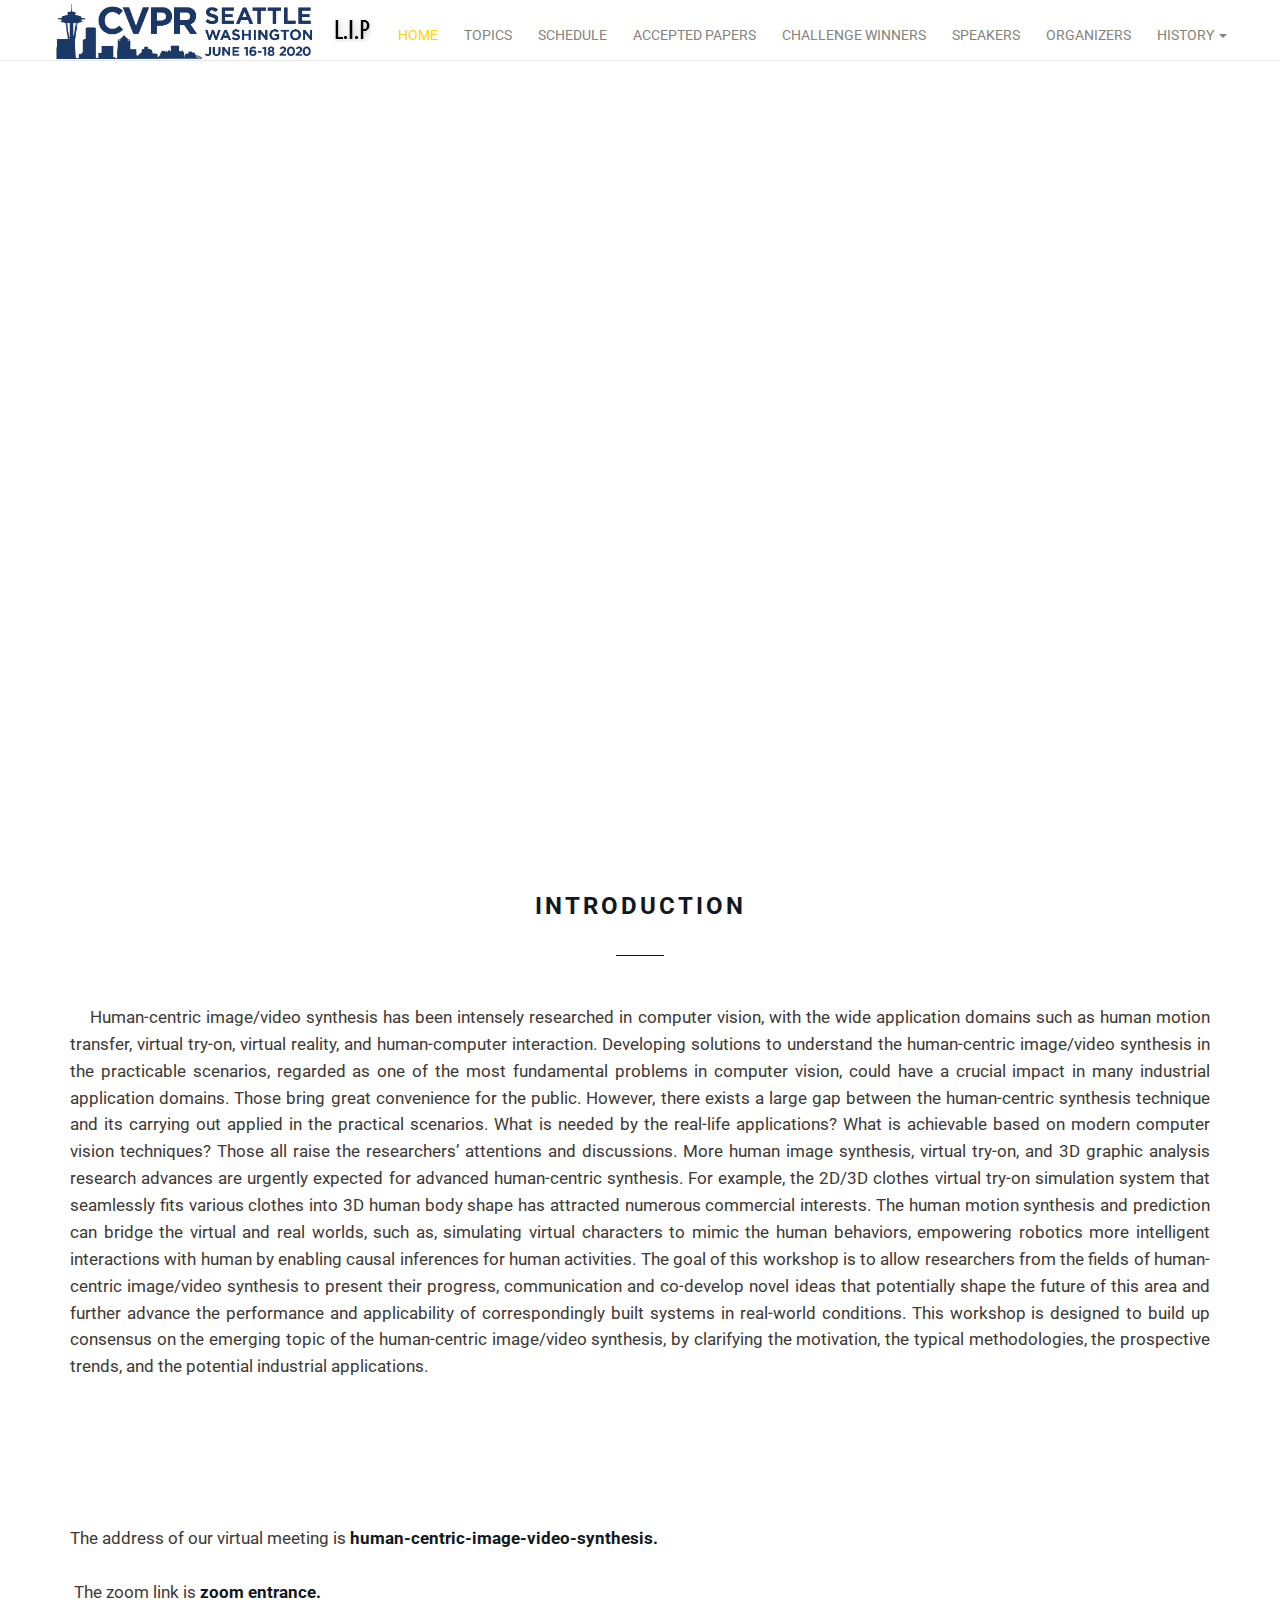
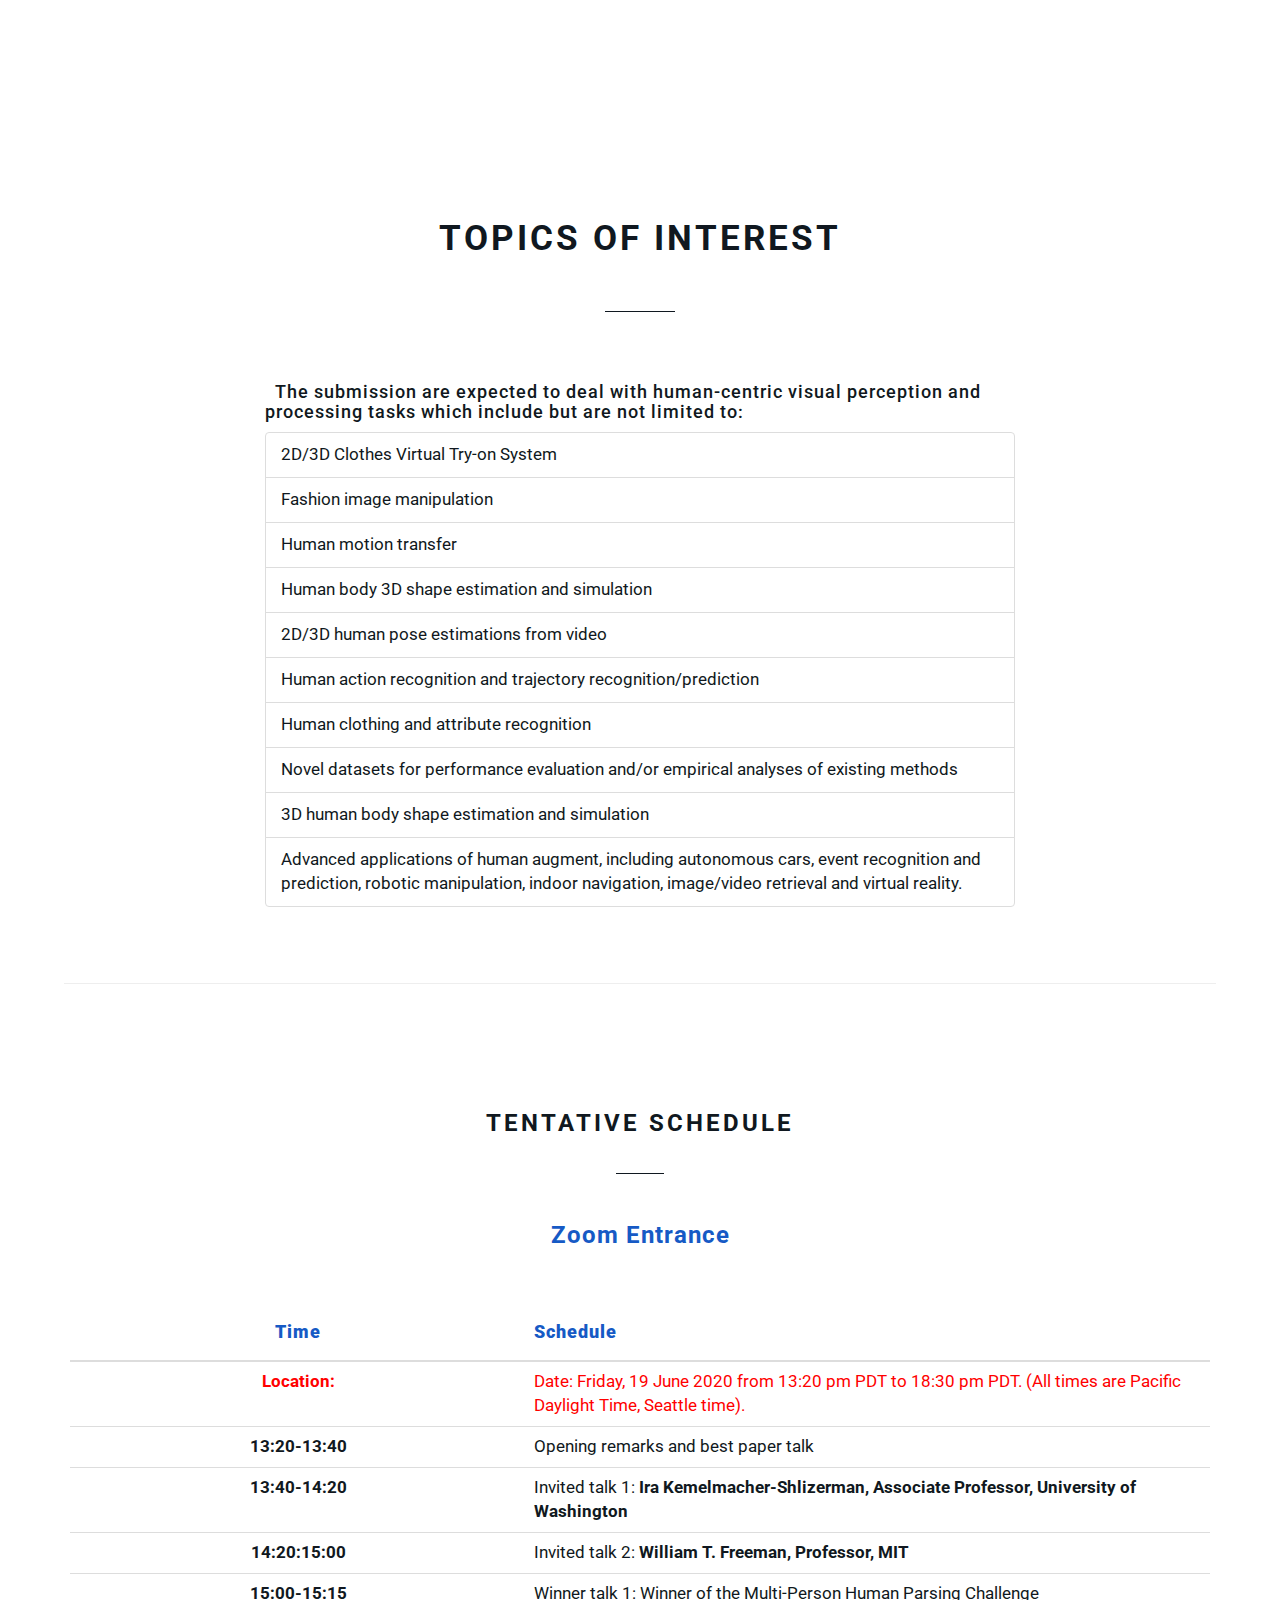
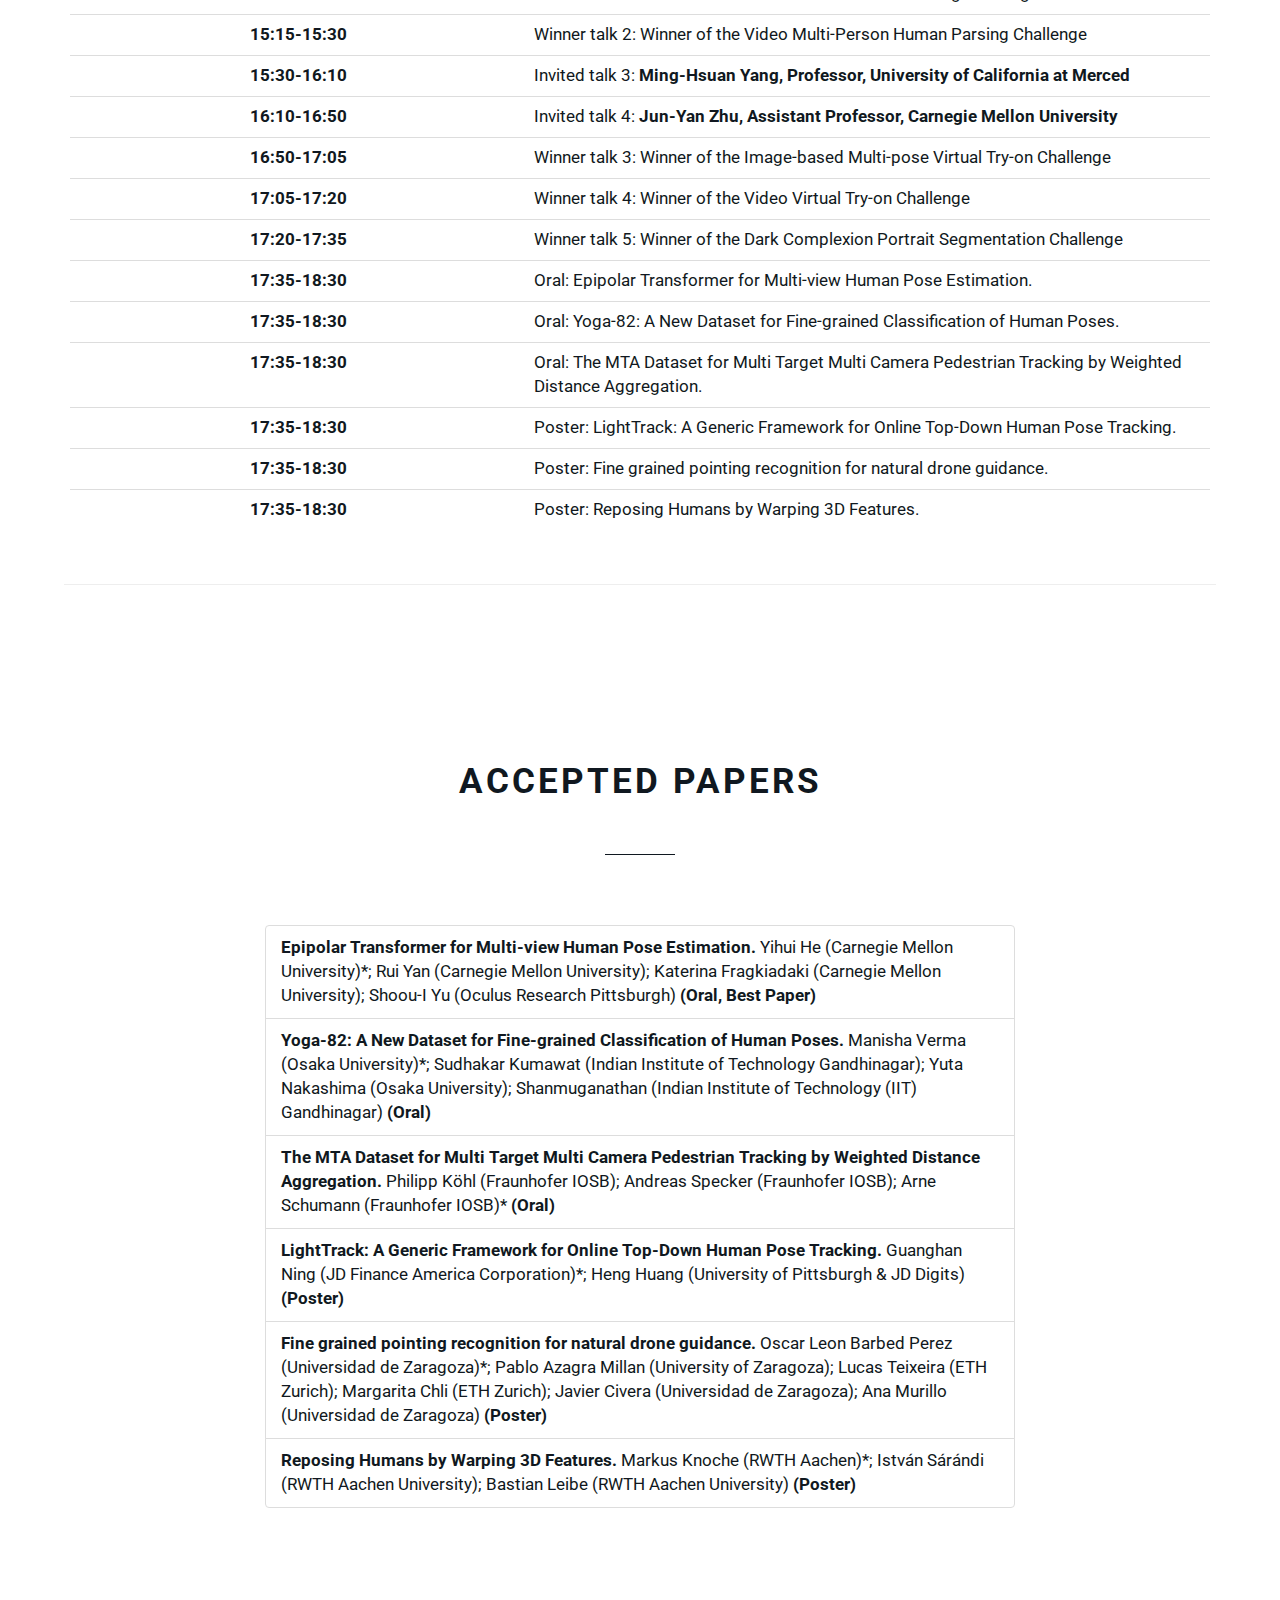
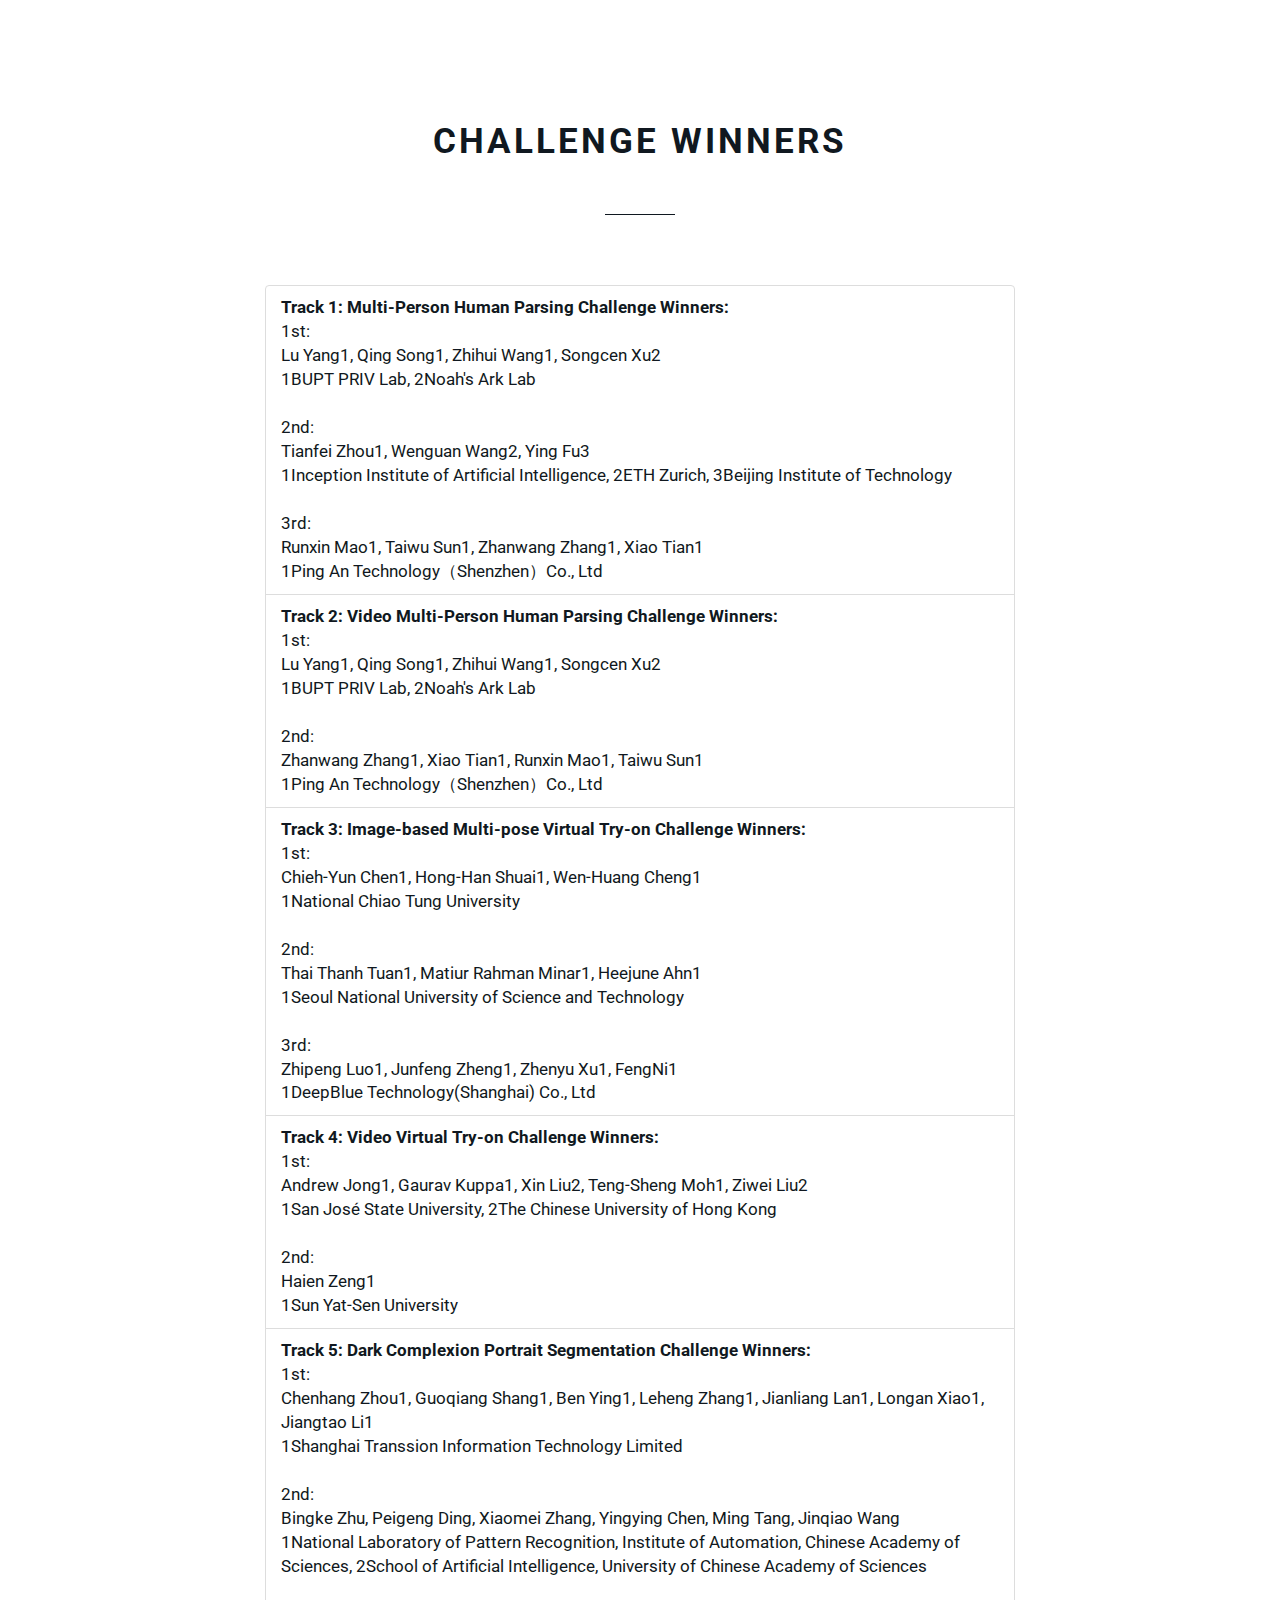
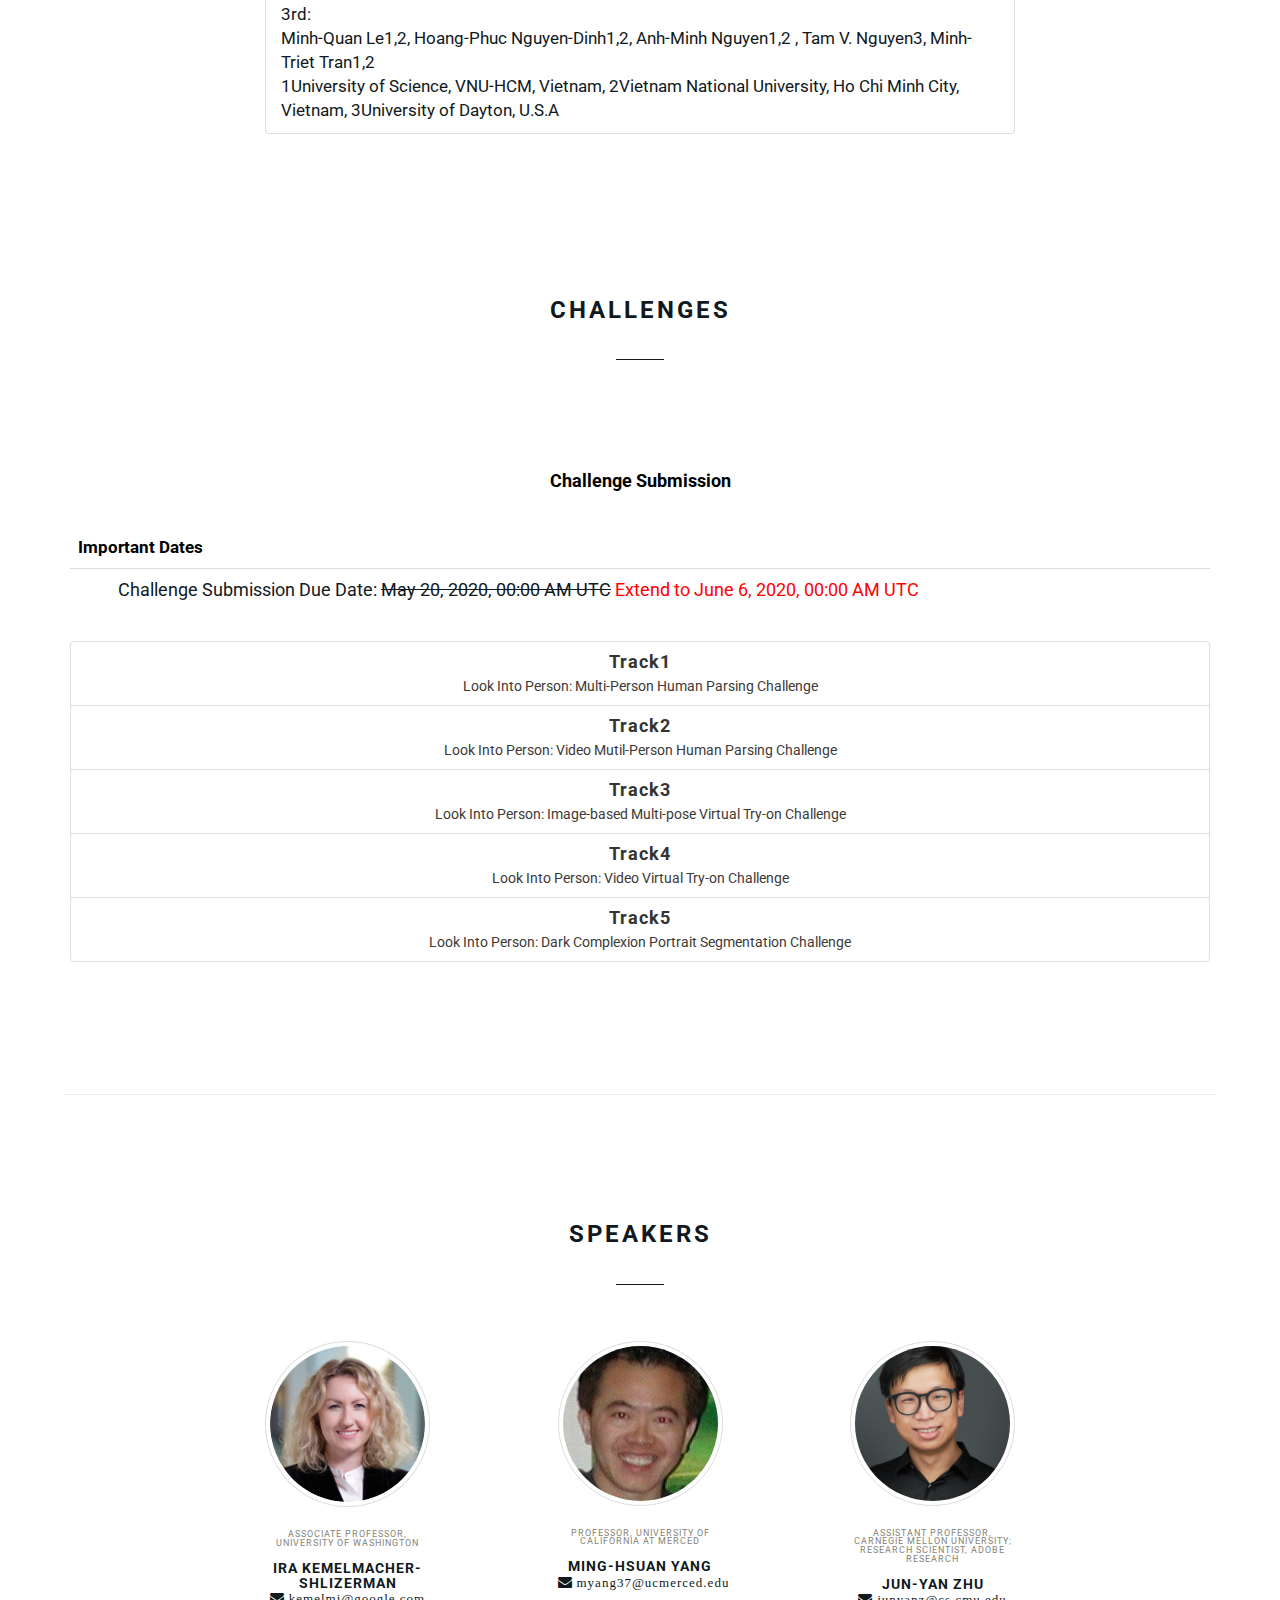
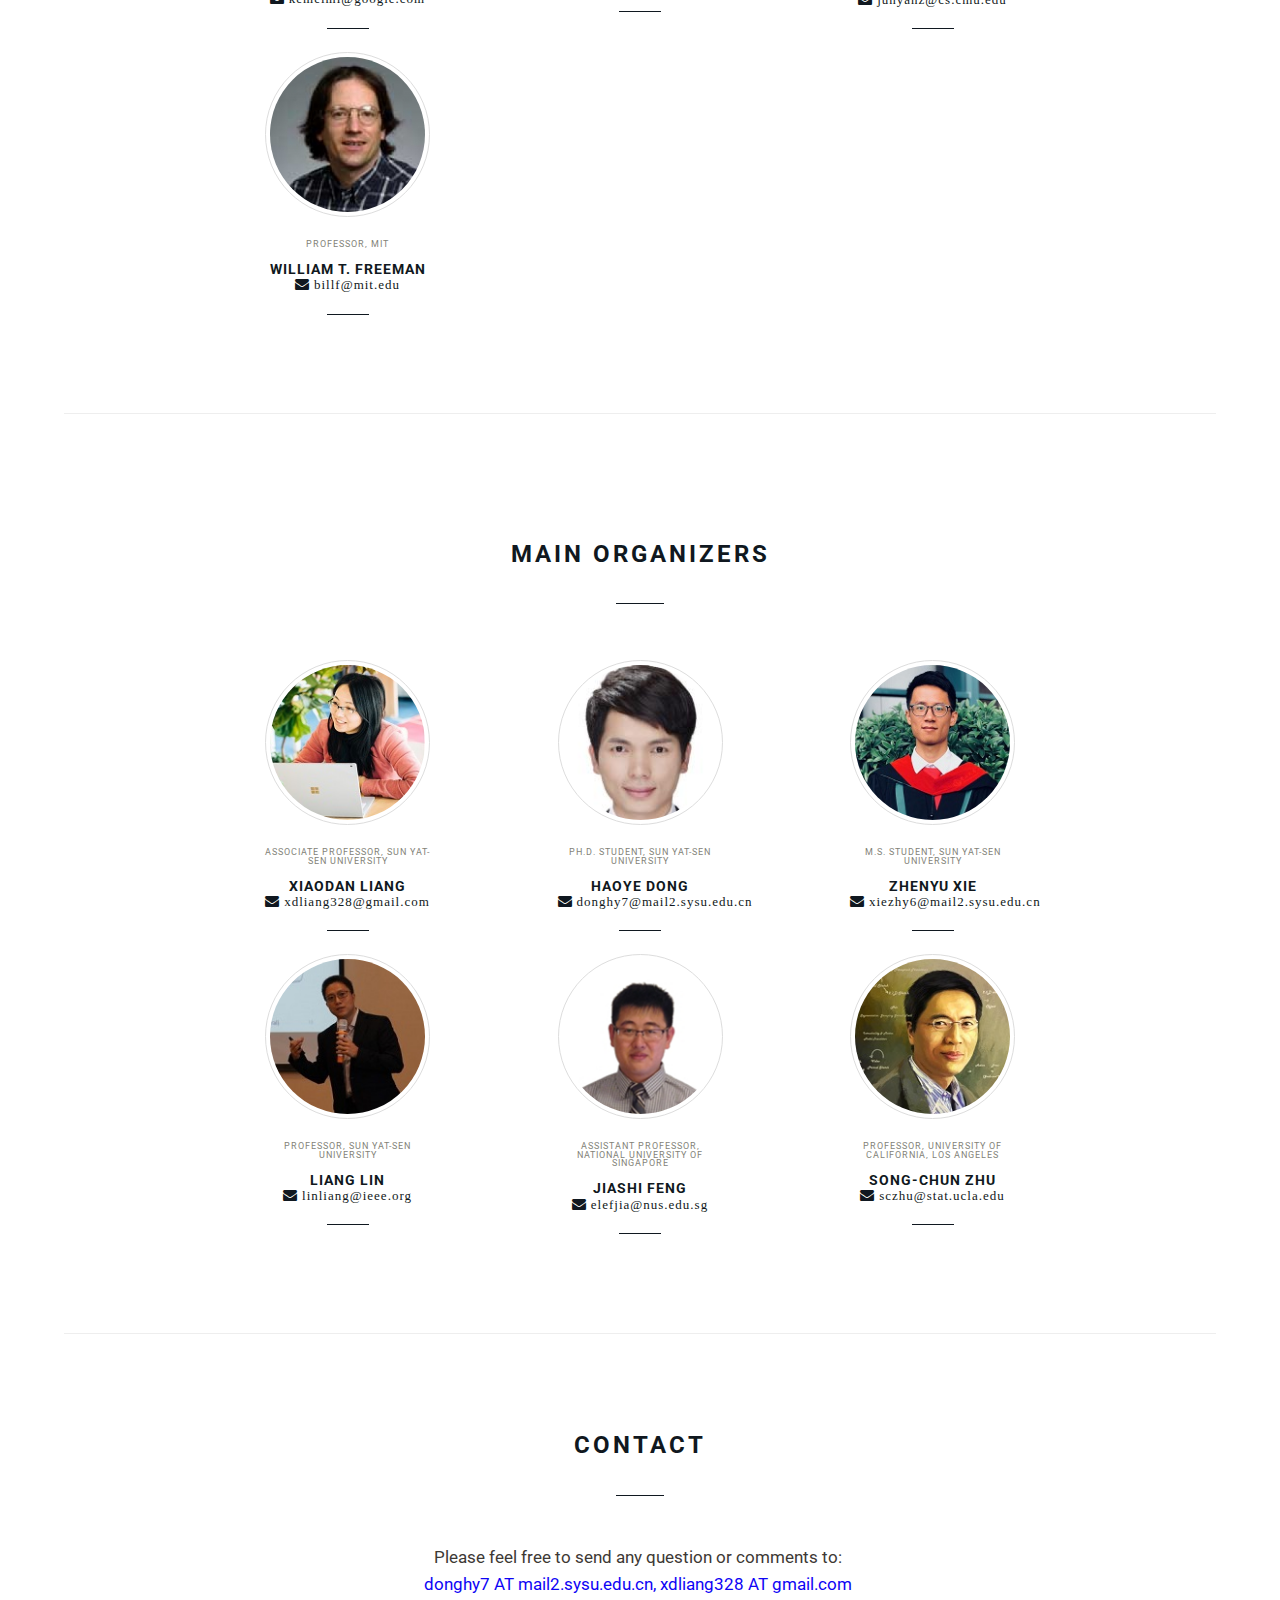
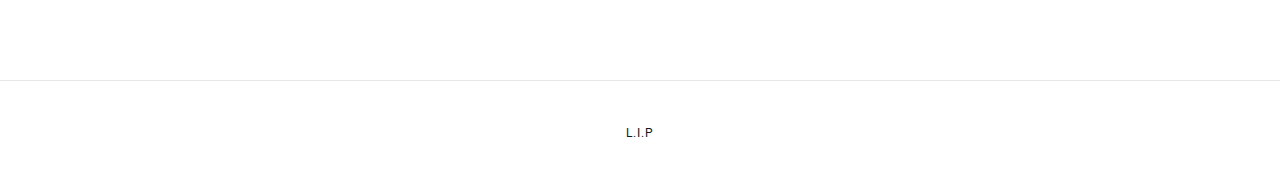
==== commit 7feafcbb: "fix title bug" ====
--- a/index.html
+++ b/index.html
@@ -70,8 +70,9 @@
           <li><a href="#about">Topics</a></li>
           <li><a href="#blog">Schedule</a></li>
           <li><a href="#acceptedpapers">Accepted Papers</a></li>
+          <li><a href="#winners">Challenge Winners</a></li>
           <!-- <li><a href="#papers"><strong>Call for Papers</strong></a></li> -->
-          <li><a href="#challenge">Challenges</a></li>
+          <!-- <li><a href="#challenge">Challenges</a></li> -->
           <li><a href="#speaker">Speakers</a></li>
           <li><a href="#team">Organizers</a></li>
           <!--<li><a href="#association">Contact</a></li>-->
@@ -440,7 +441,7 @@
               </tr> -->
               <tr>
                 <td style="text-align: center;font-weight:bolder;vertical-align: middle;">16:10-16:50</td>
-                <td>Invited talk 4: <b>Jun-Yan Zhu, Associate Professor, Carnegie Mellon University</b></td>
+                <td>Invited talk 4: <b>Jun-Yan Zhu, Assistant Professor, Carnegie Mellon University</b></td>
               </tr>
               <!--<tr>-->
                 <!--<td style="text-align: center;font-weight:bolder;vertical-align: middle;">10:30-11:15</td>-->
@@ -913,7 +914,7 @@
         </div>
         <div class="col-sm-4 col-md-2 col-md-offset-1">
           <img src="img/speakers/junyanzhu.jpg" class="img-circle img-responsive img-thumbnail center-block" alt="img">
-          <h5 class="member-name"   data-text="Associate Professor, Carnegie Mellon University; Research Scientist, Adobe Research"><a href="https://people.csail.mit.edu/junyanz/" target="_blank" style="white-space: pre-wrap;">Jun-Yan Zhu</a><br><span class="fa-icon-envelope" style="white-space: pre-wrap;"><font size="-1" style="font-weight: normal;text-transform: lowercase;">&nbsp;junyanz@cs.cmu.edu</font></span></h5>
+          <h5 class="member-name"   data-text="Assistant Professor, Carnegie Mellon University; Research Scientist, Adobe Research"><a href="https://people.csail.mit.edu/junyanz/" target="_blank" style="white-space: pre-wrap;">Jun-Yan Zhu</a><br><span class="fa-icon-envelope" style="white-space: pre-wrap;"><font size="-1" style="font-weight: normal;text-transform: lowercase;">&nbsp;junyanz@cs.cmu.edu</font></span></h5>
         </div>
       </div>
 
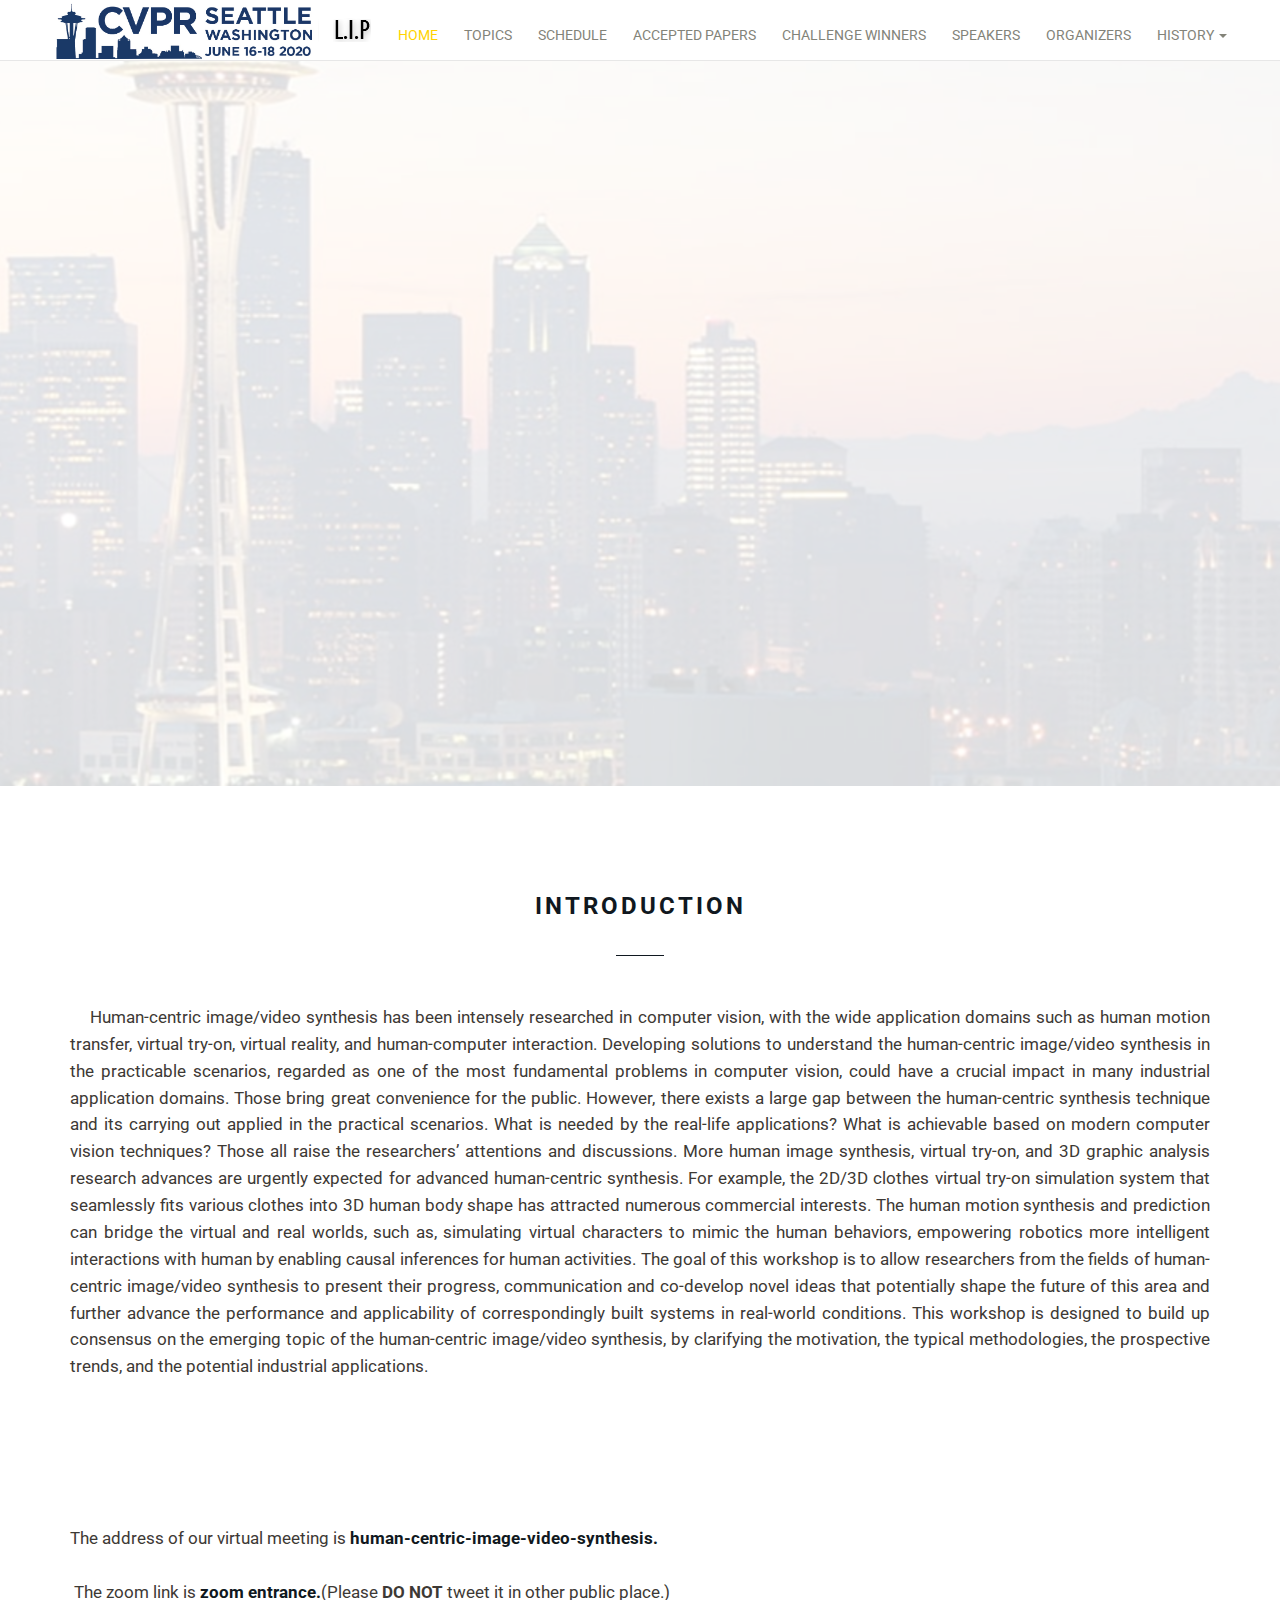
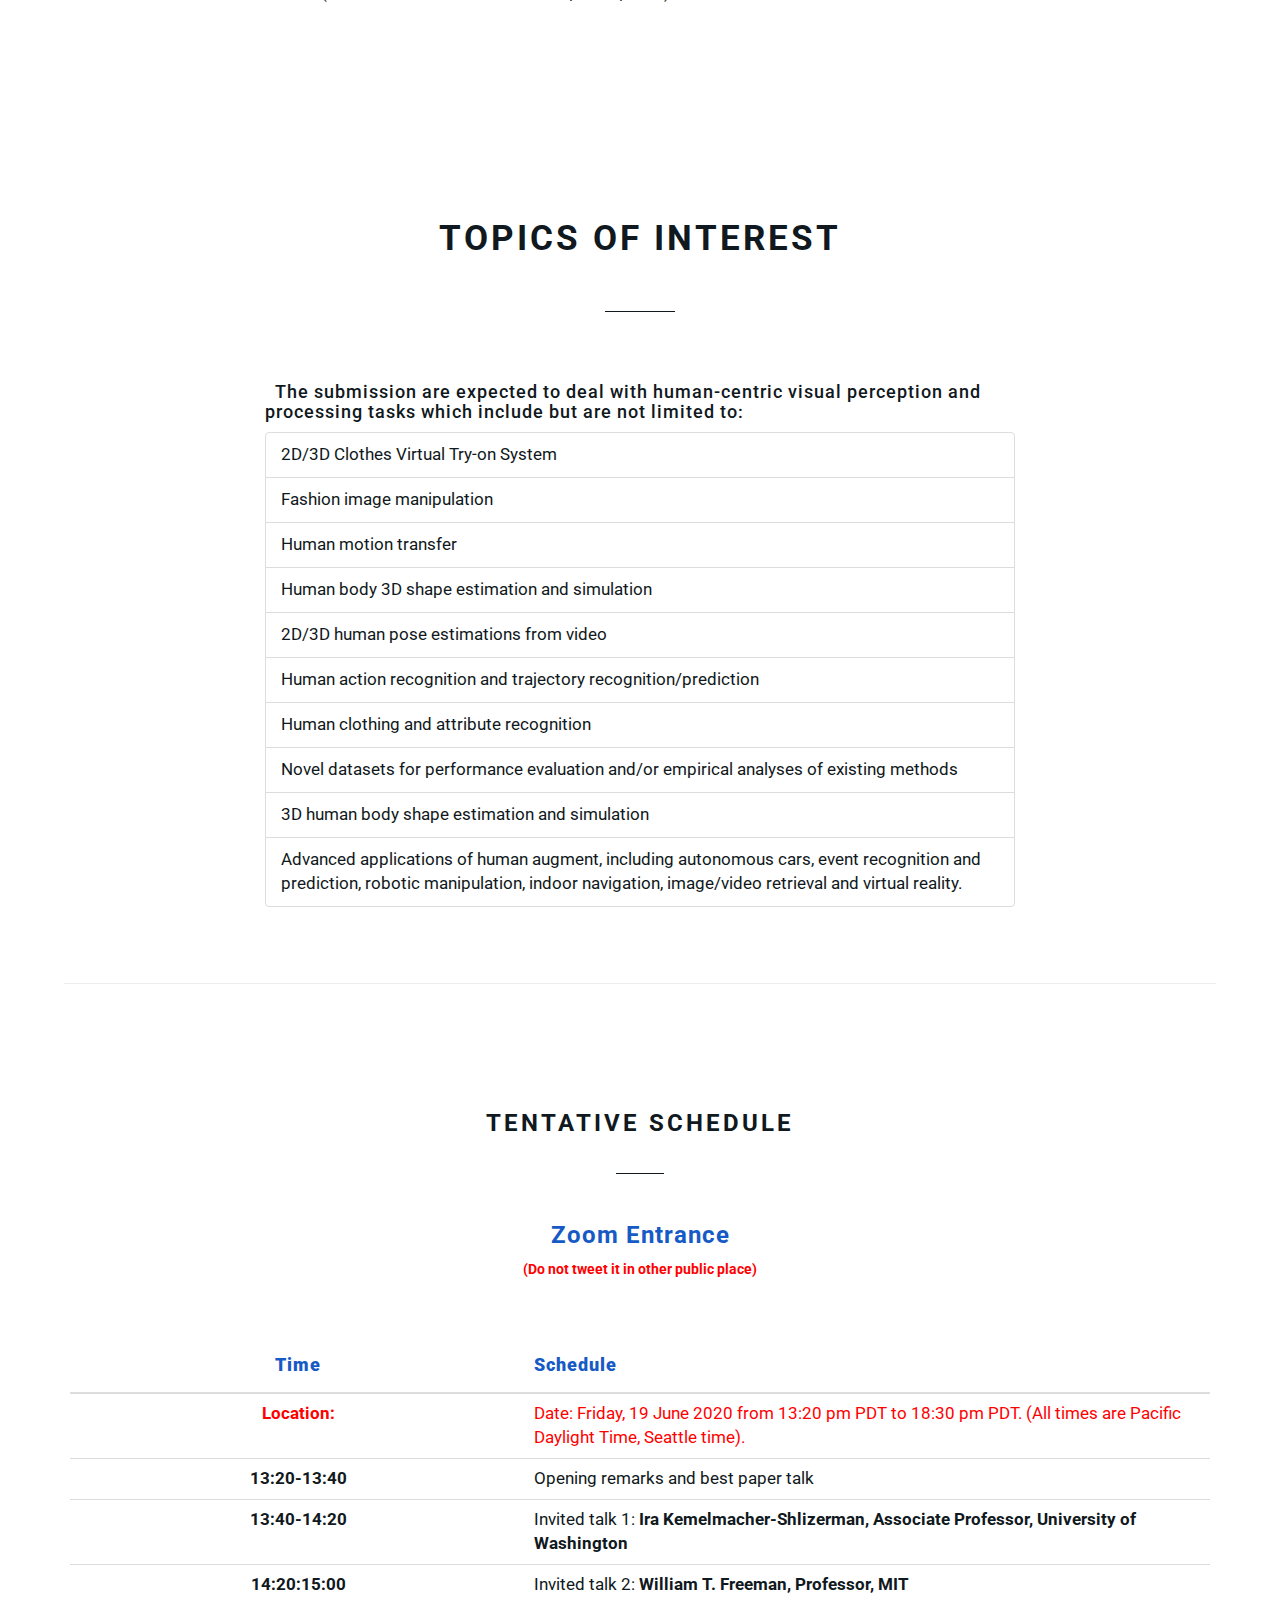
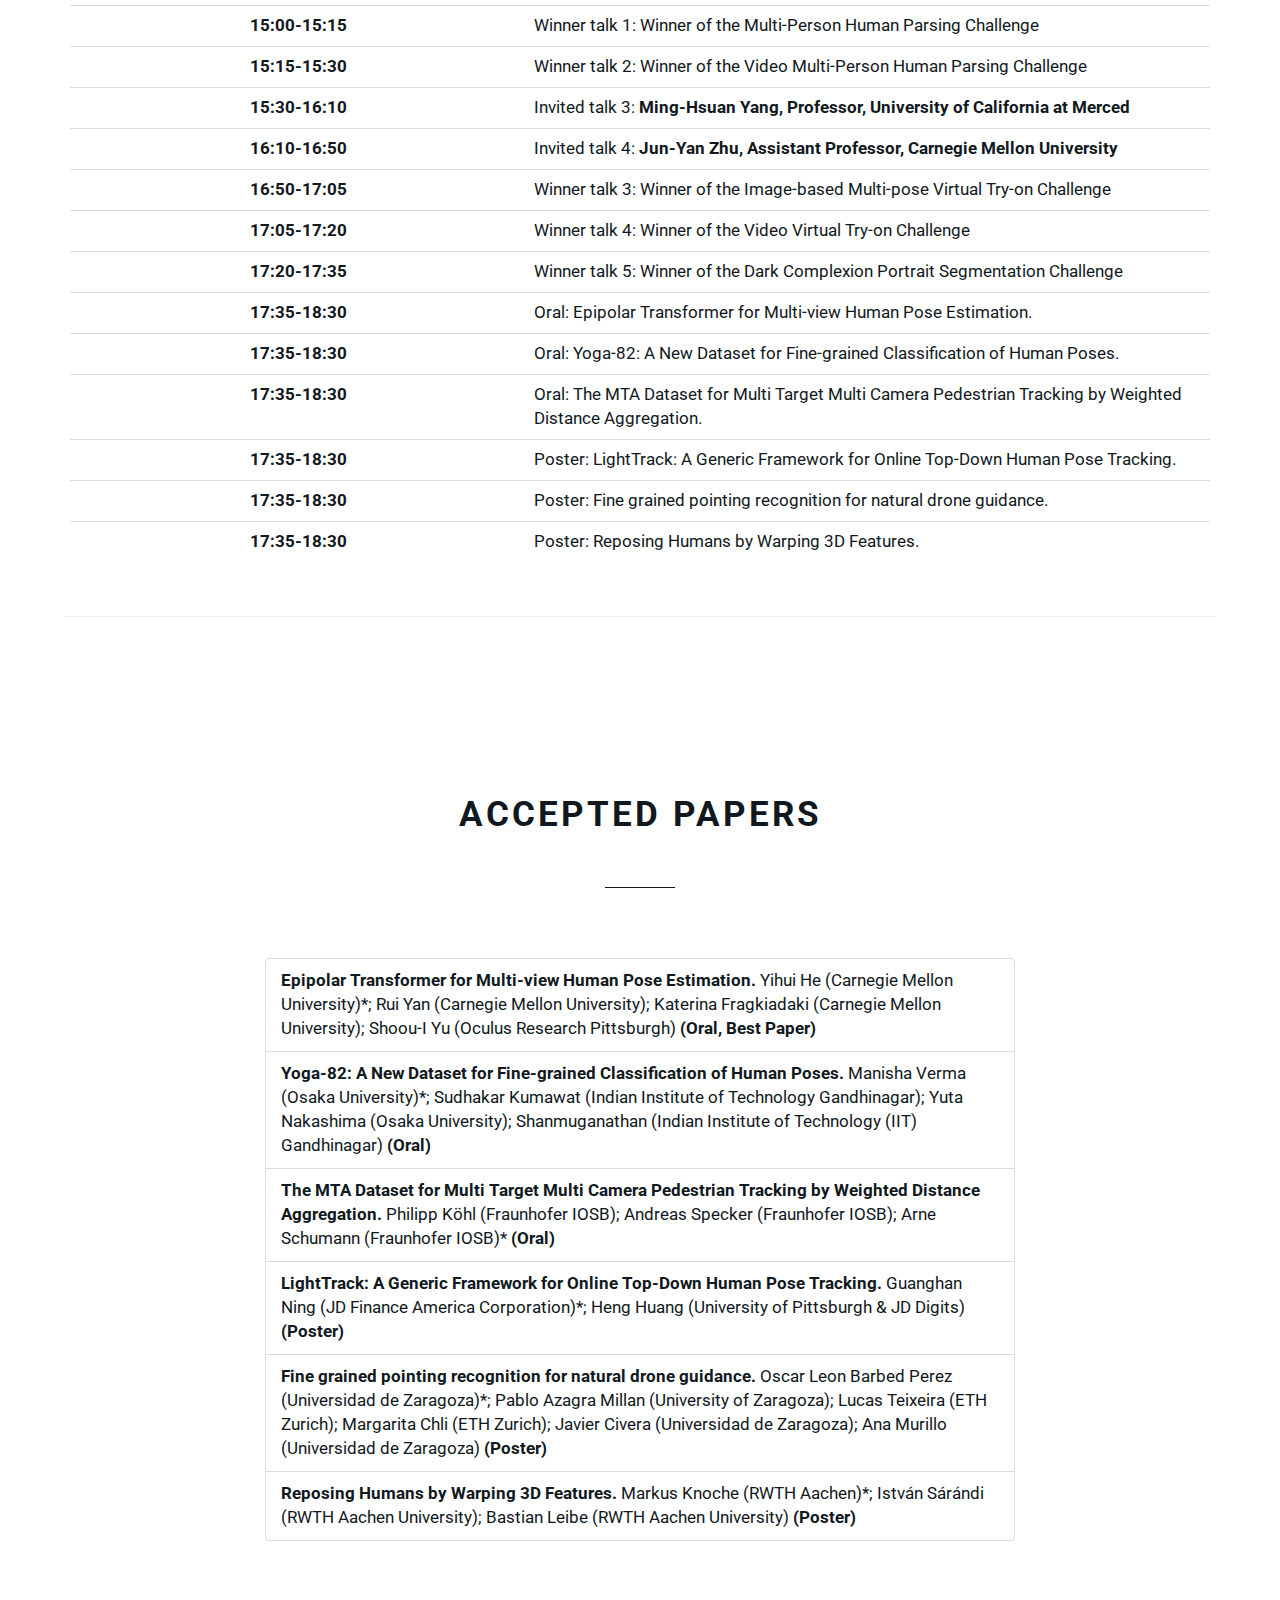
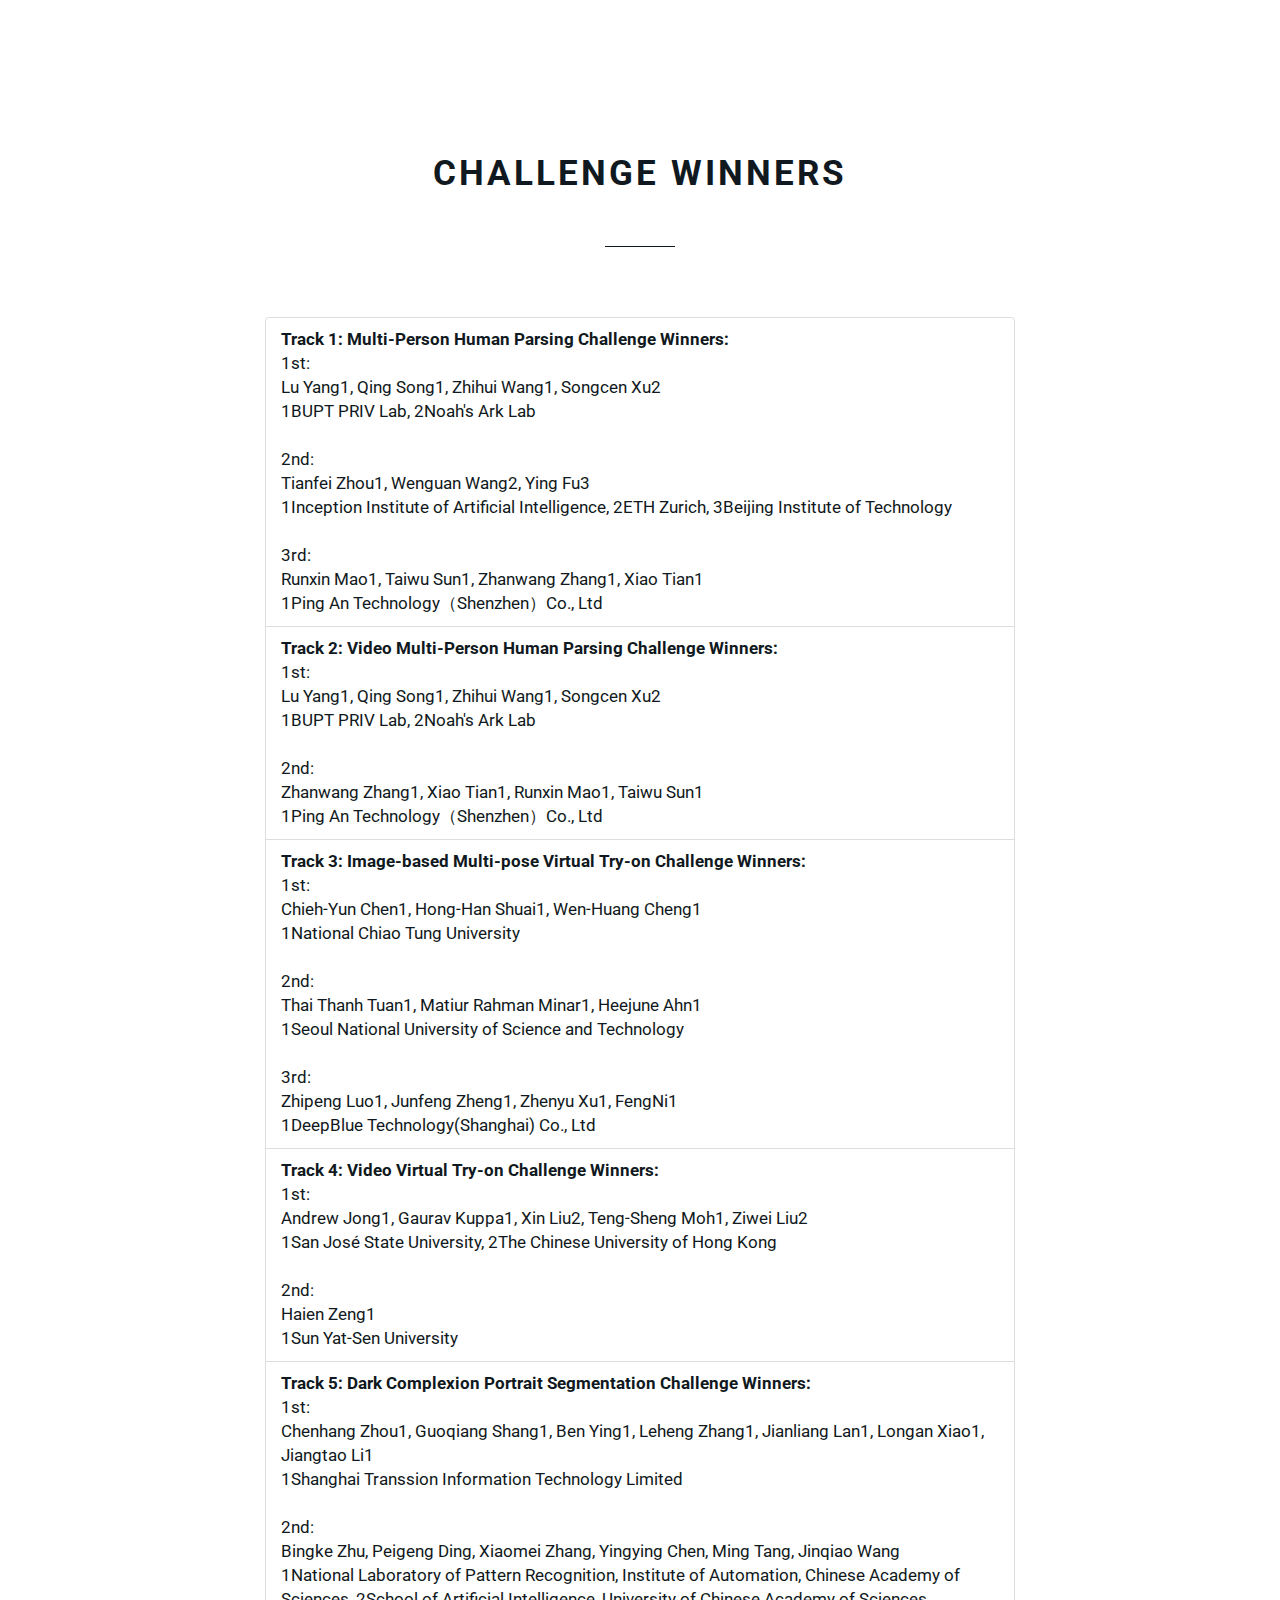
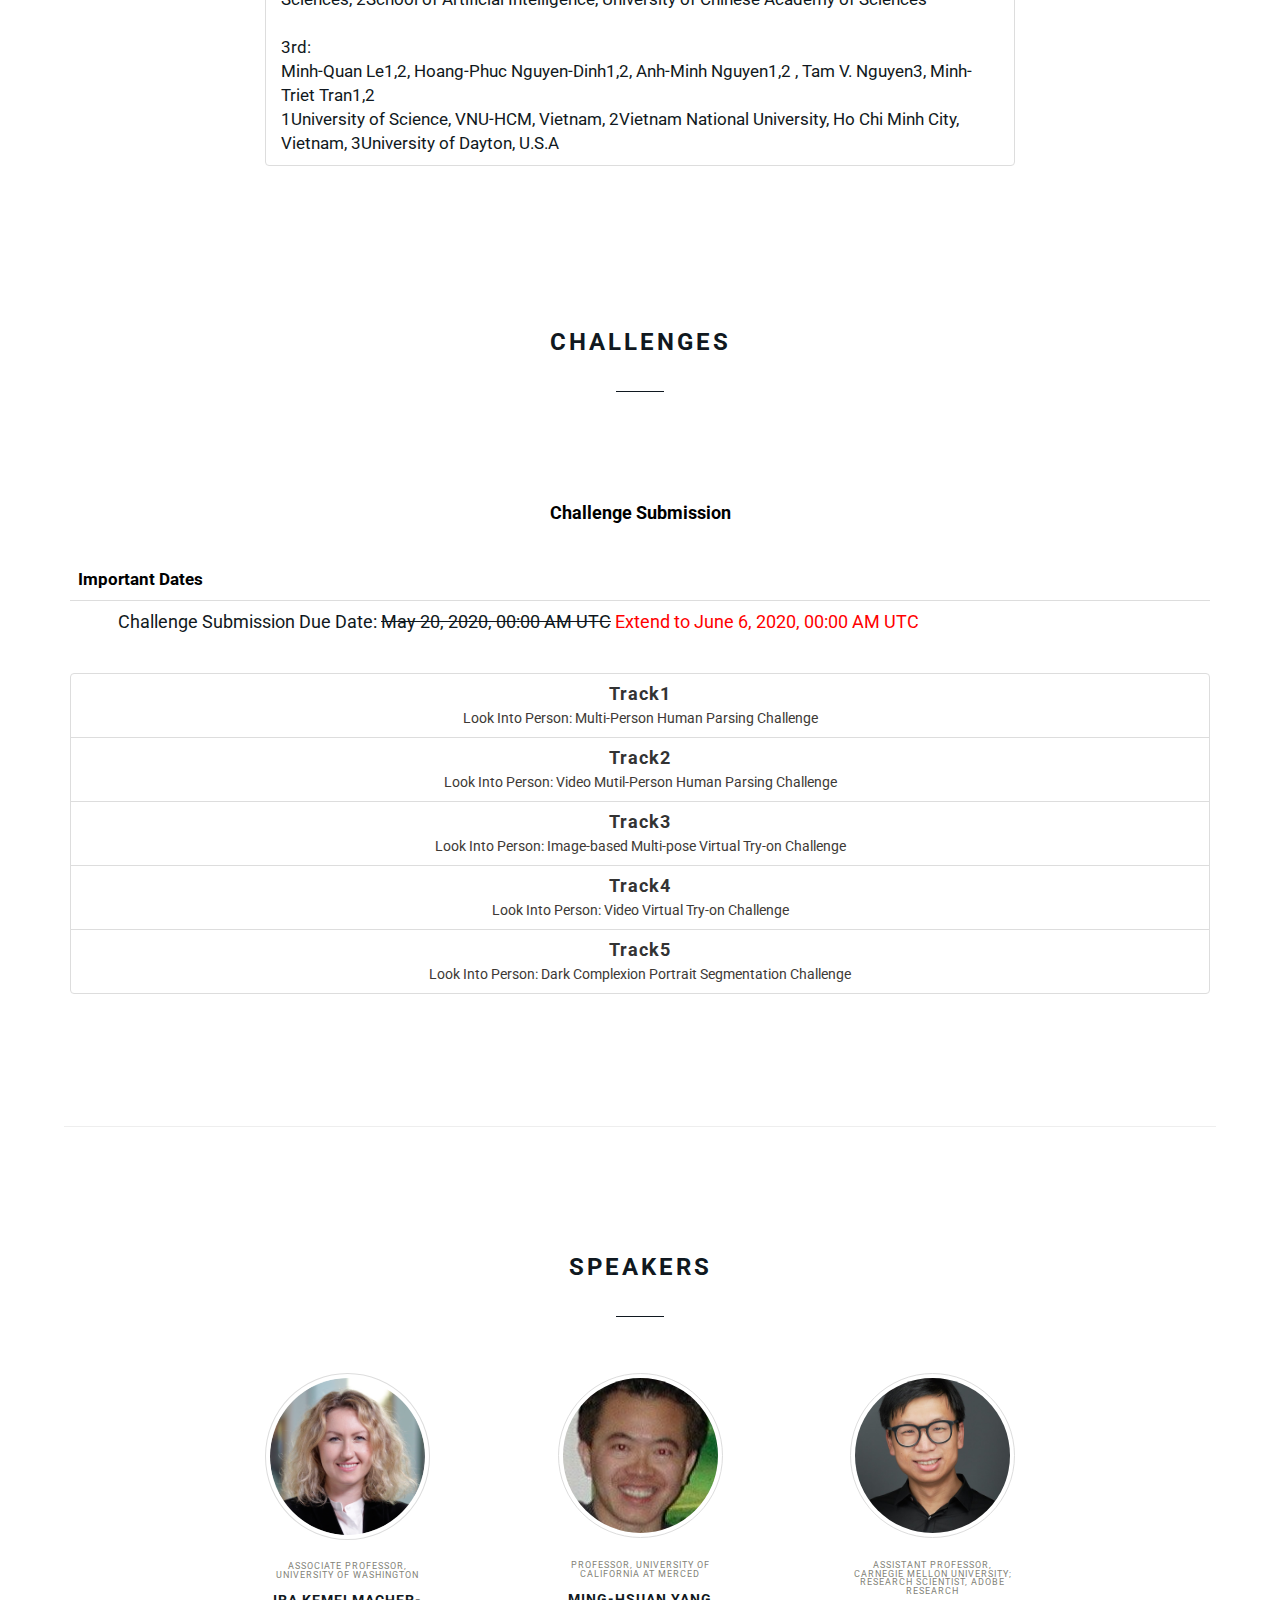
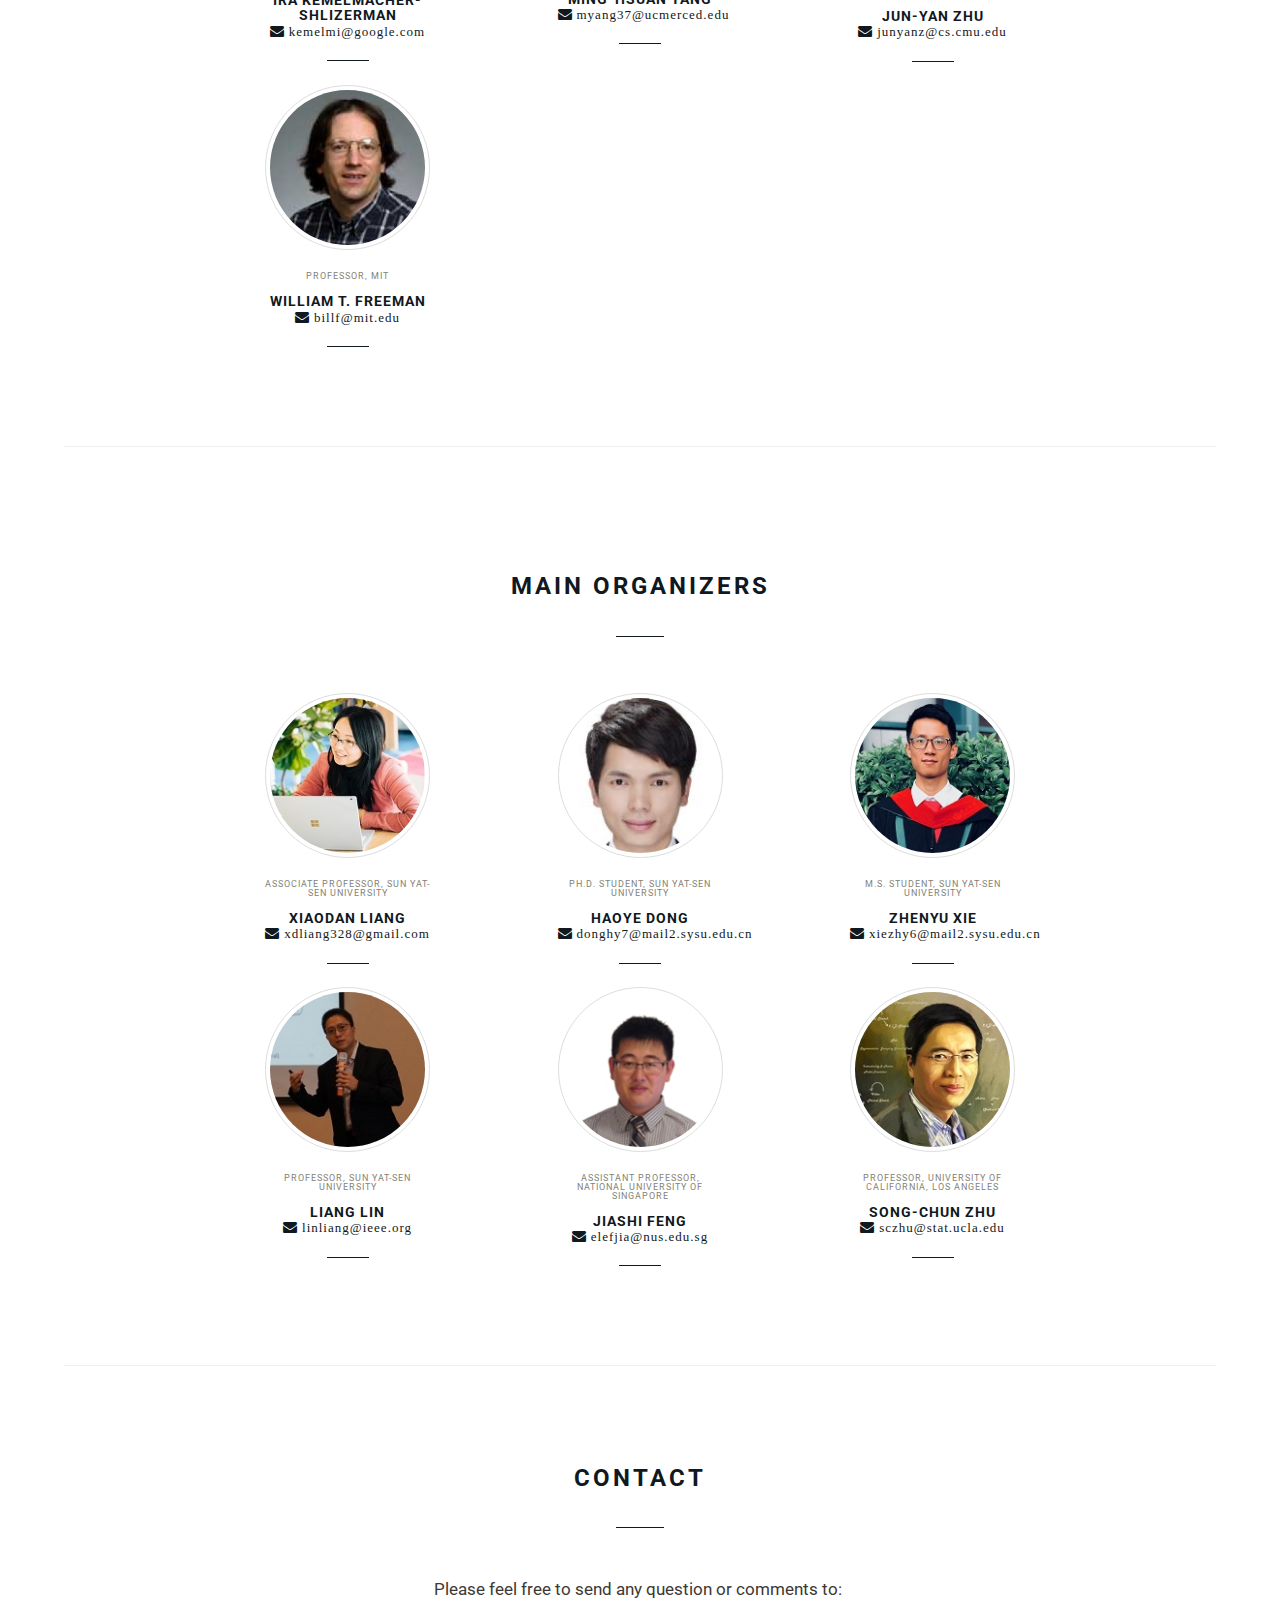
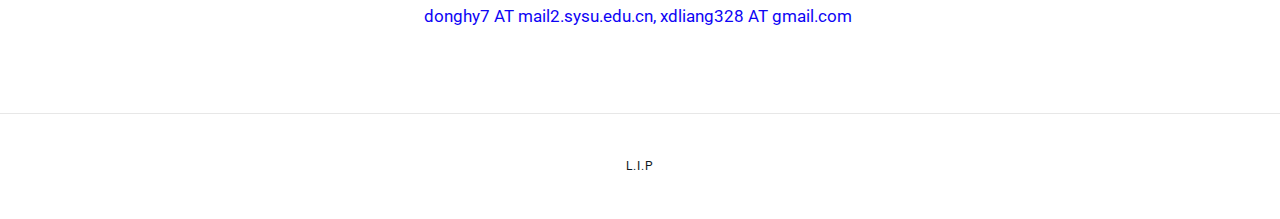
==== commit eca0e9de: "add warning" ====
--- a/index.html
+++ b/index.html
@@ -277,7 +277,7 @@
         <header class="section-header">
           <!-- <h3 class="section-title" data-text="">Contact</h3> -->
           <p style="text-align: left;font-size: 1.2em;white-space: pre-wrap; margin-top: -50px">The address of our virtual meeting is <b><a href="http://cvpr20.com/human-centric-image-video-synthesis/" target="_blank" style="white-space: pre-wrap;">human-centric-image-video-synthesis.</a></b>
-          <br> The zoom link is <b><a href="https://zoom.us/j/95207927547?pwd=VGdkSWdVVTBmQk9pZmw4djhNTDFSdz09" target="_blank" style="white-space: pre-wrap;">zoom entrance.</a></b></p>
+          <br> The zoom link is <b><a href="https://zoom.us/j/95207927547?pwd=VGdkSWdVVTBmQk9pZmw4djhNTDFSdz09" target="_blank" style="white-space: pre-wrap;">zoom entrance.</a></b>(Please <b>DO NOT</b> tweet it in other public place.)</p>
           <!-- <p style="text-align: left;font-size: 1.2em;white-space: pre-wrap; margin-top: -50px">
             The address of our virtual meeting is <b><a href="http://cvpr20.com/human-centric-image-video-synthesis/" target="_blank" style="white-space: pre-wrap;">human-centric-image-video-synthesis</a></b>
           </p> -->
@@ -361,6 +361,7 @@
         <header class="section-header">
           <h3 class="section-title" data-text="" style="text-align: center;">Tentative SCHEDULE</h3>
           <h3><a href="https://zoom.us/j/95207927547?pwd=VGdkSWdVVTBmQk9pZmw4djhNTDFSdz09" target="_blank" style="font-weight: bolder;text-align: center;color: #165ac5">Zoom Entrance</a></h3>
+          <p style="color:red; text-align: center;font-weight:bolder;">(Do not tweet it in other public place)</p>
         </header>
         <body>
           <table class="table table-hover table-condesed">
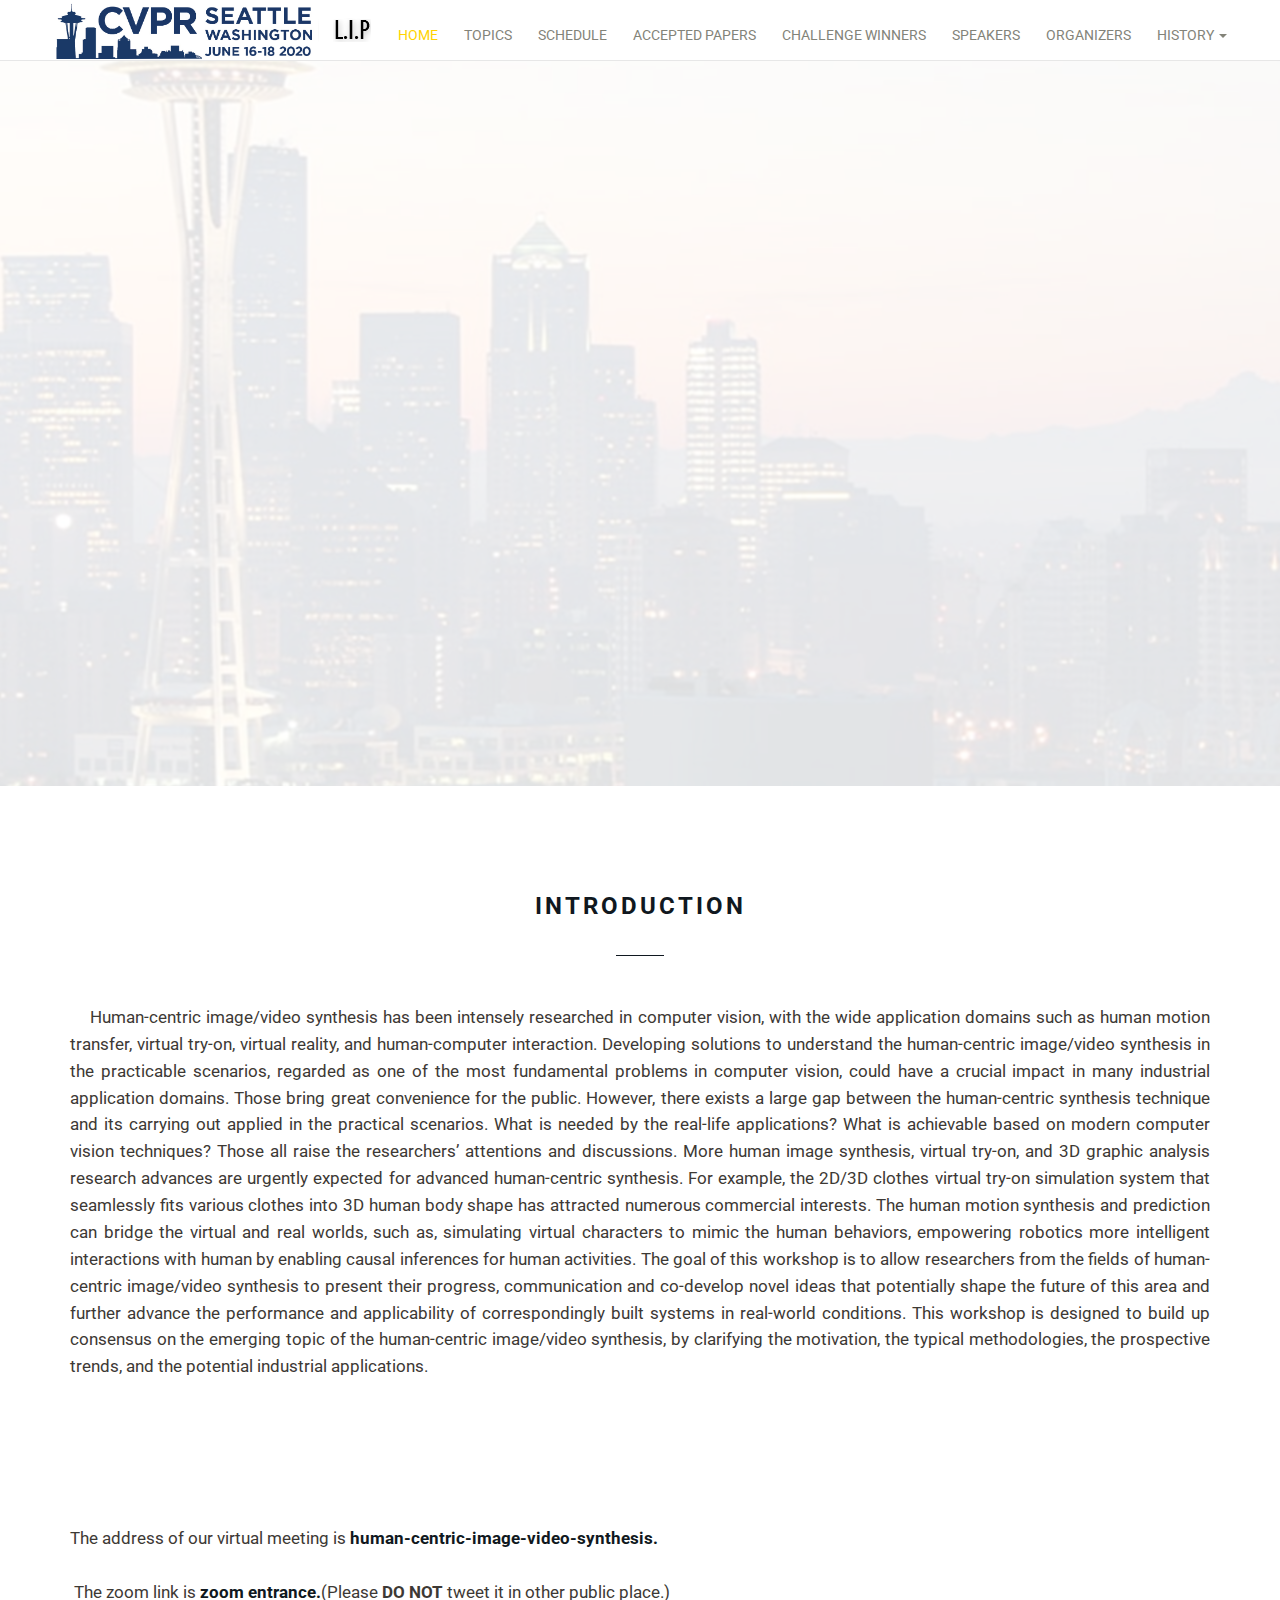
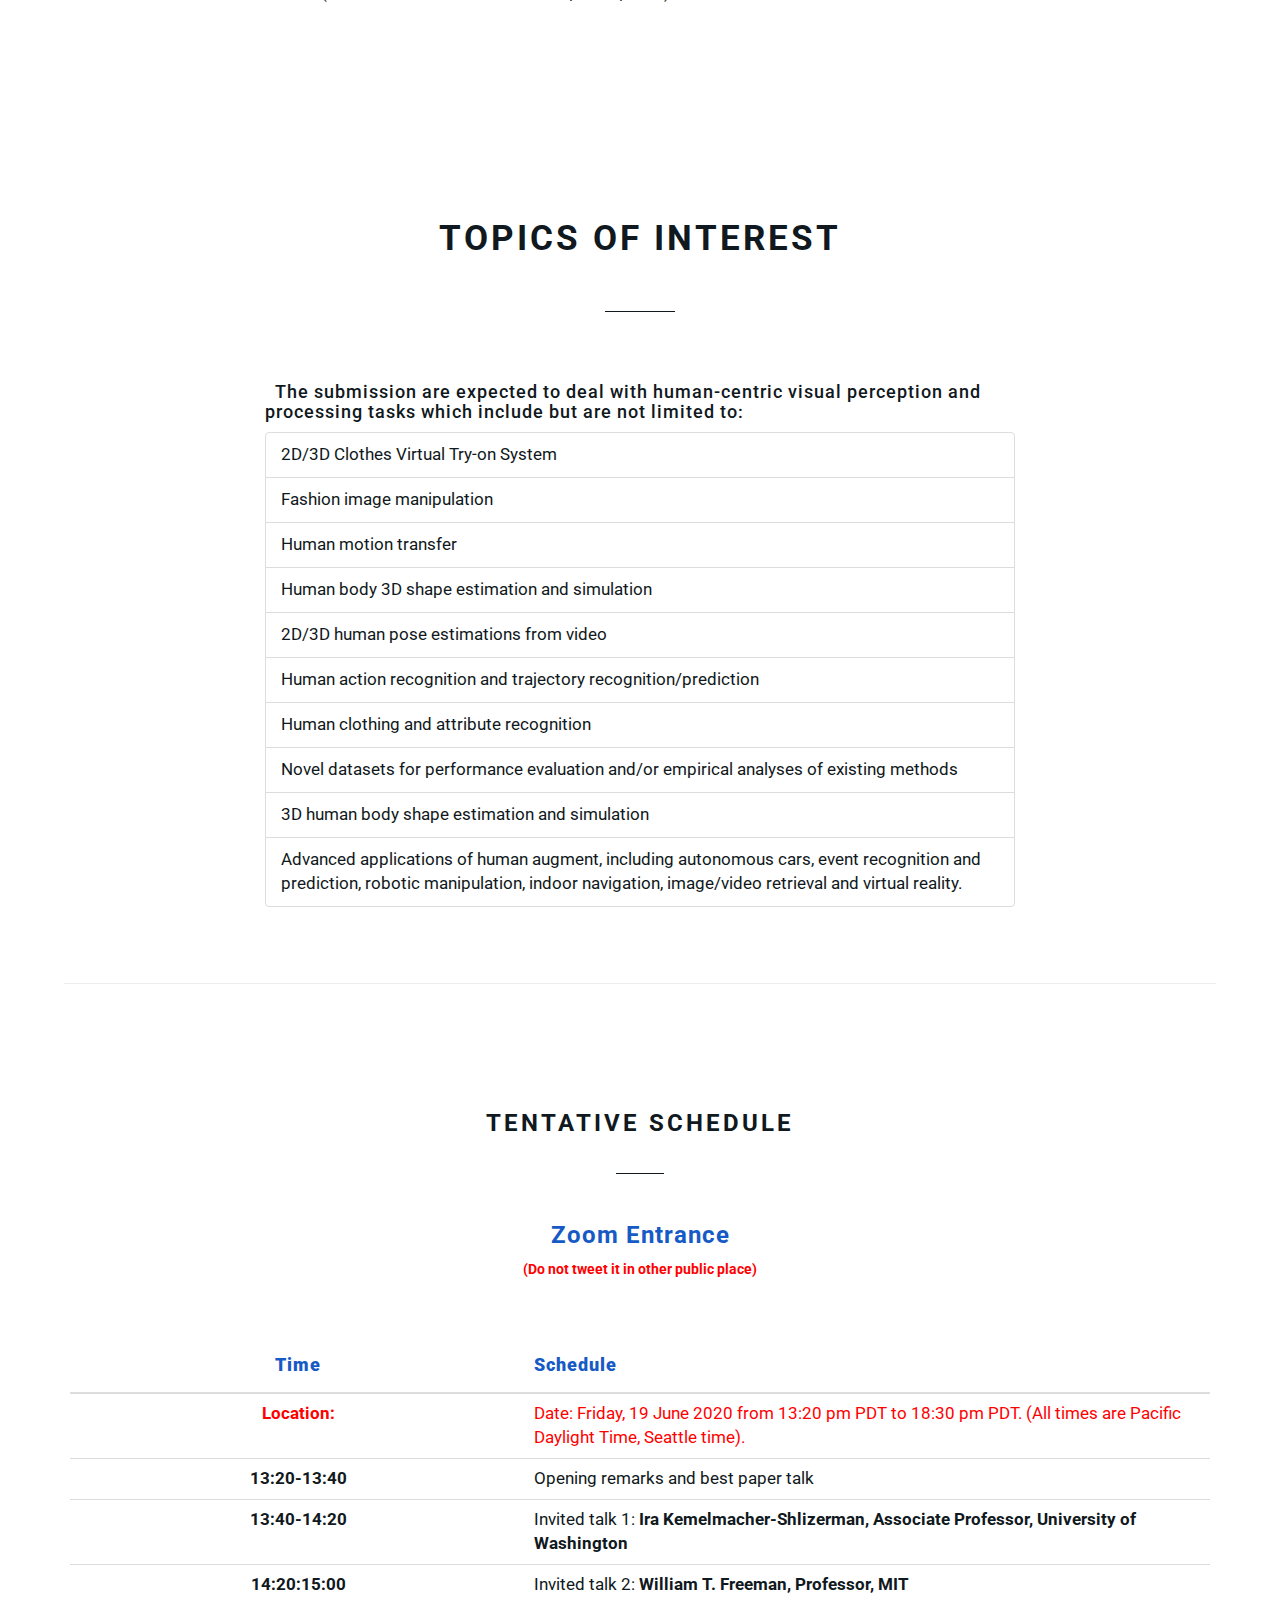
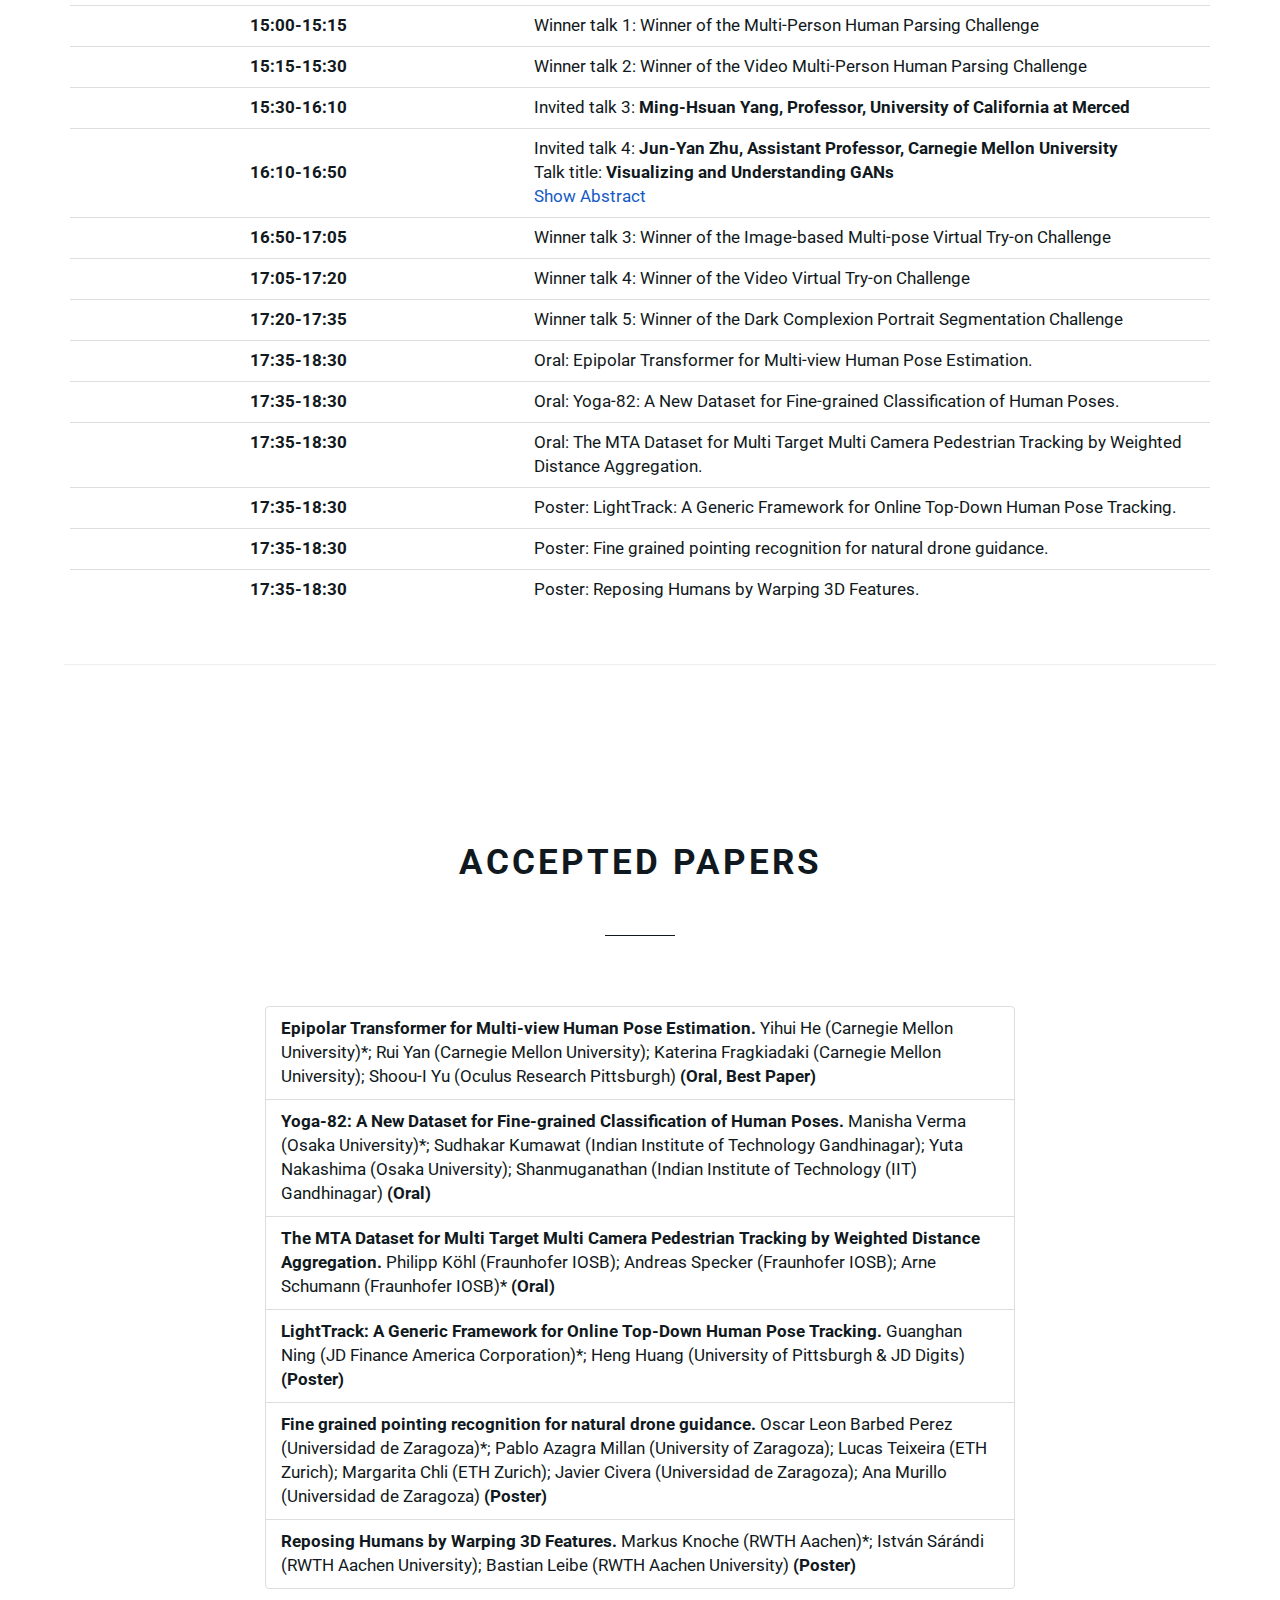
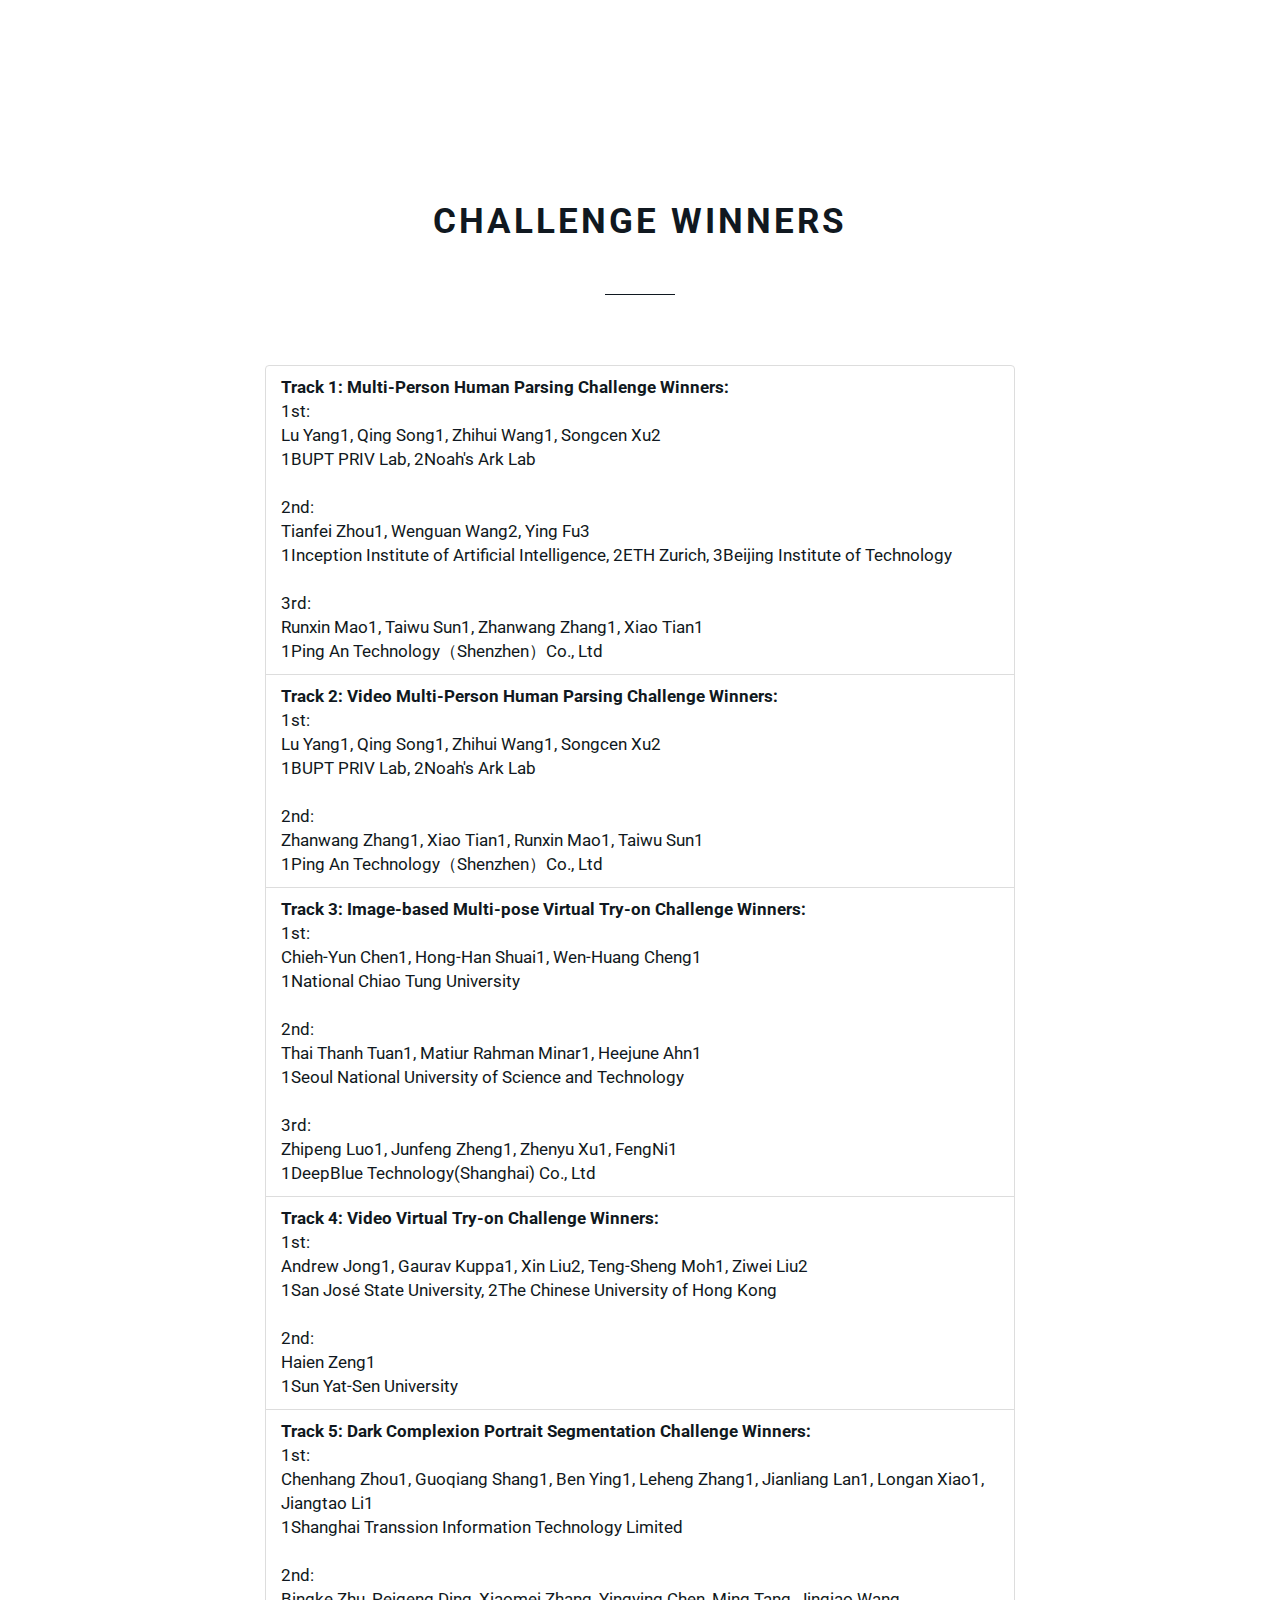
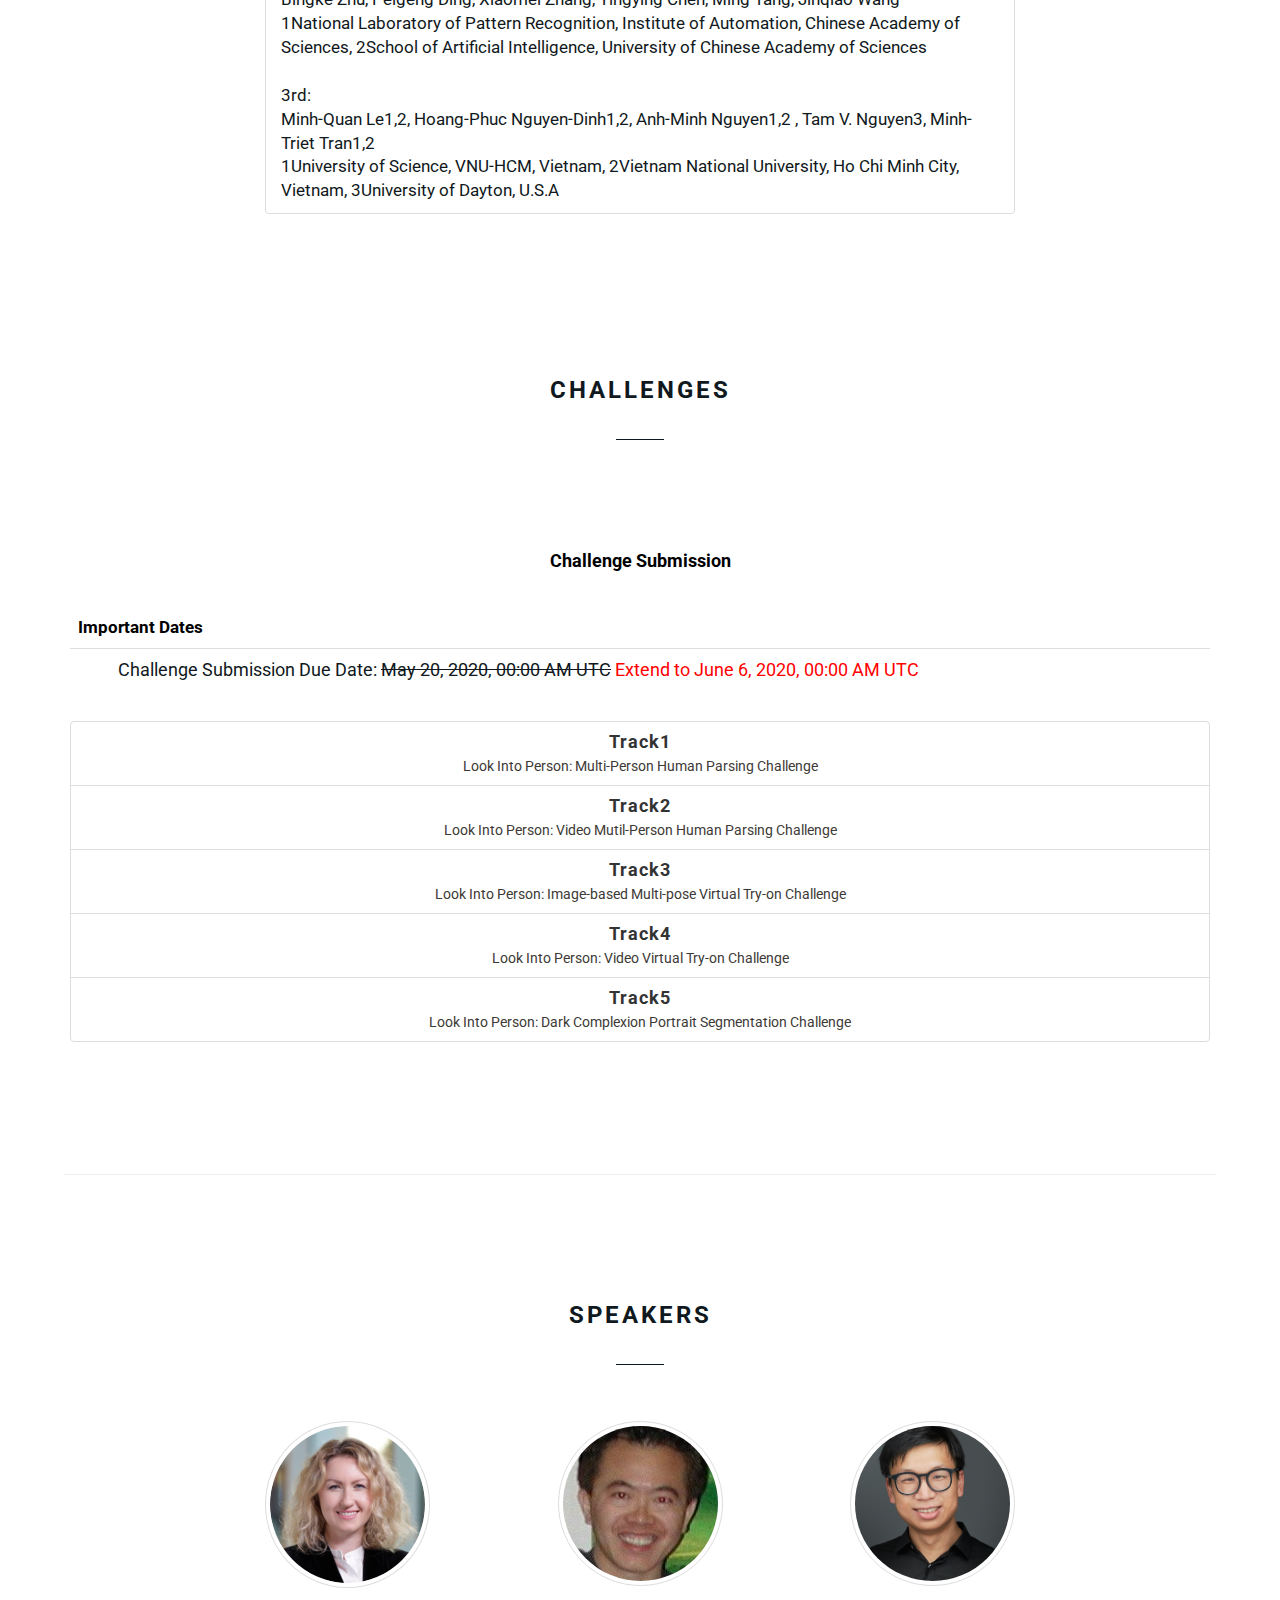
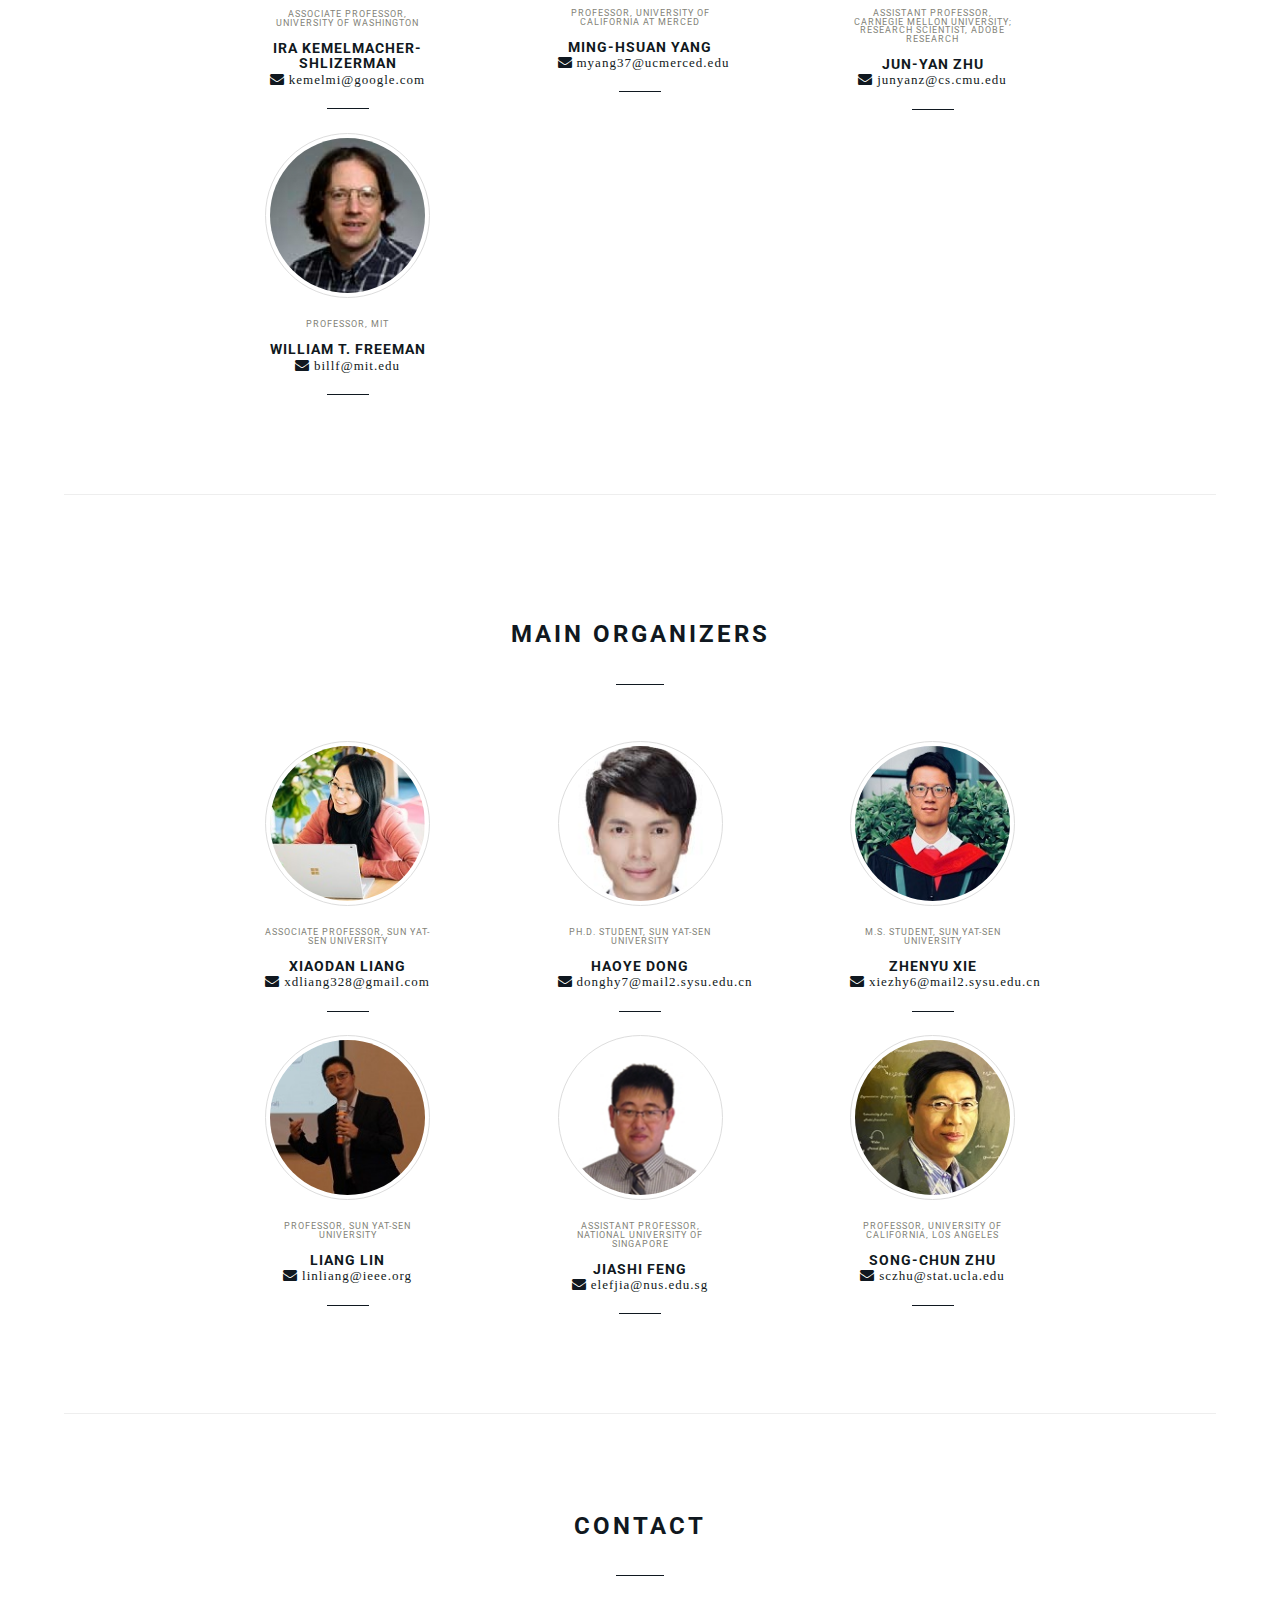
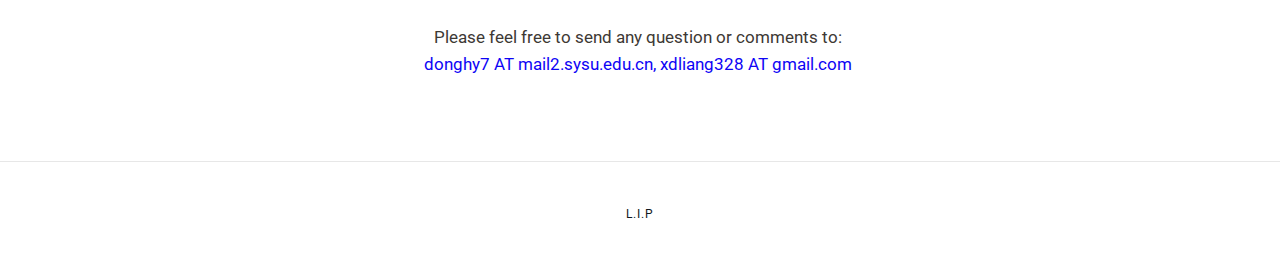
==== commit 93338cf6: "update talk abstract" ====
--- a/index.html
+++ b/index.html
@@ -442,7 +442,14 @@
               </tr> -->
               <tr>
                 <td style="text-align: center;font-weight:bolder;vertical-align: middle;">16:10-16:50</td>
-                <td>Invited talk 4: <b>Jun-Yan Zhu, Assistant Professor, Carnegie Mellon University</b></td>
+                <td >Invited talk 4: <b>Jun-Yan Zhu, Assistant Professor, Carnegie Mellon University</b><br>Talk title: <b>Visualizing and Understanding GANs</b>
+                  <div><a id="talk4" style="color: #165ac5" onClick="tr_none('talk4');">Show Abstract</a></div>
+                </td>
+              </tr>
+
+              <tr style="display:none;" class="talk4">
+                <td style="text-align: center;vertical-align: middle;"></td>
+                <td>Abstract: Generative Adversarial Networks (GANs) have recently achieved impressive results for a wide range of real-world applications, and many GAN variants have emerged with improvements in sample quality and training stability. However, they have not been well visualized or understood. How does a GAN represent our visual world internally? What causes the artifacts in GAN results? How do architectural choices affect GAN learning? Answering such questions could enable us to develop new insights and better models. In this talk, I will present several analytic tools to visualize and understand GANs at the unit-, object-, and scene-level. Collectively, these tools highlight what a GAN has learned and has not. We show several practical applications enabled by our method, from comparing internal representations across different layers, models, and datasets, to improving GANs by locating and removing artifact-causing units, to interactively manipulating objects in a real image.</td>
               </tr>
               <!--<tr>-->
                 <!--<td style="text-align: center;font-weight:bolder;vertical-align: middle;">10:30-11:15</td>-->
@@ -1054,5 +1061,25 @@
 <script src="js/main.js"></script>                                  <!-- Custom jQuery -->
 <script src="js/functions.js"></script>                             <!-- Revolution Functions -->
 
+<script language="javascript">
+  function tr_none(theclass){
+    var allPageTags = new Array();
+    var allPageTags = document.getElementsByTagName("tr");
+    var hrefTag = document.getElementById(theclass)
+    for (i = 0; i<allPageTags.length; i++) {
+      if (allPageTags[i].className == theclass) {
+        var obj = allPageTags[i];
+        if (obj.style.display == "none") {
+          obj.style.display = "";
+          hrefTag.innerHTML = "Hide Abstract"
+        } else {
+          obj.style.display = "none";
+          hrefTag.innerHTML = "Show Abstract"
+        }
+      }
+    }
+  }
+</script>
+
 </body>
 </html>
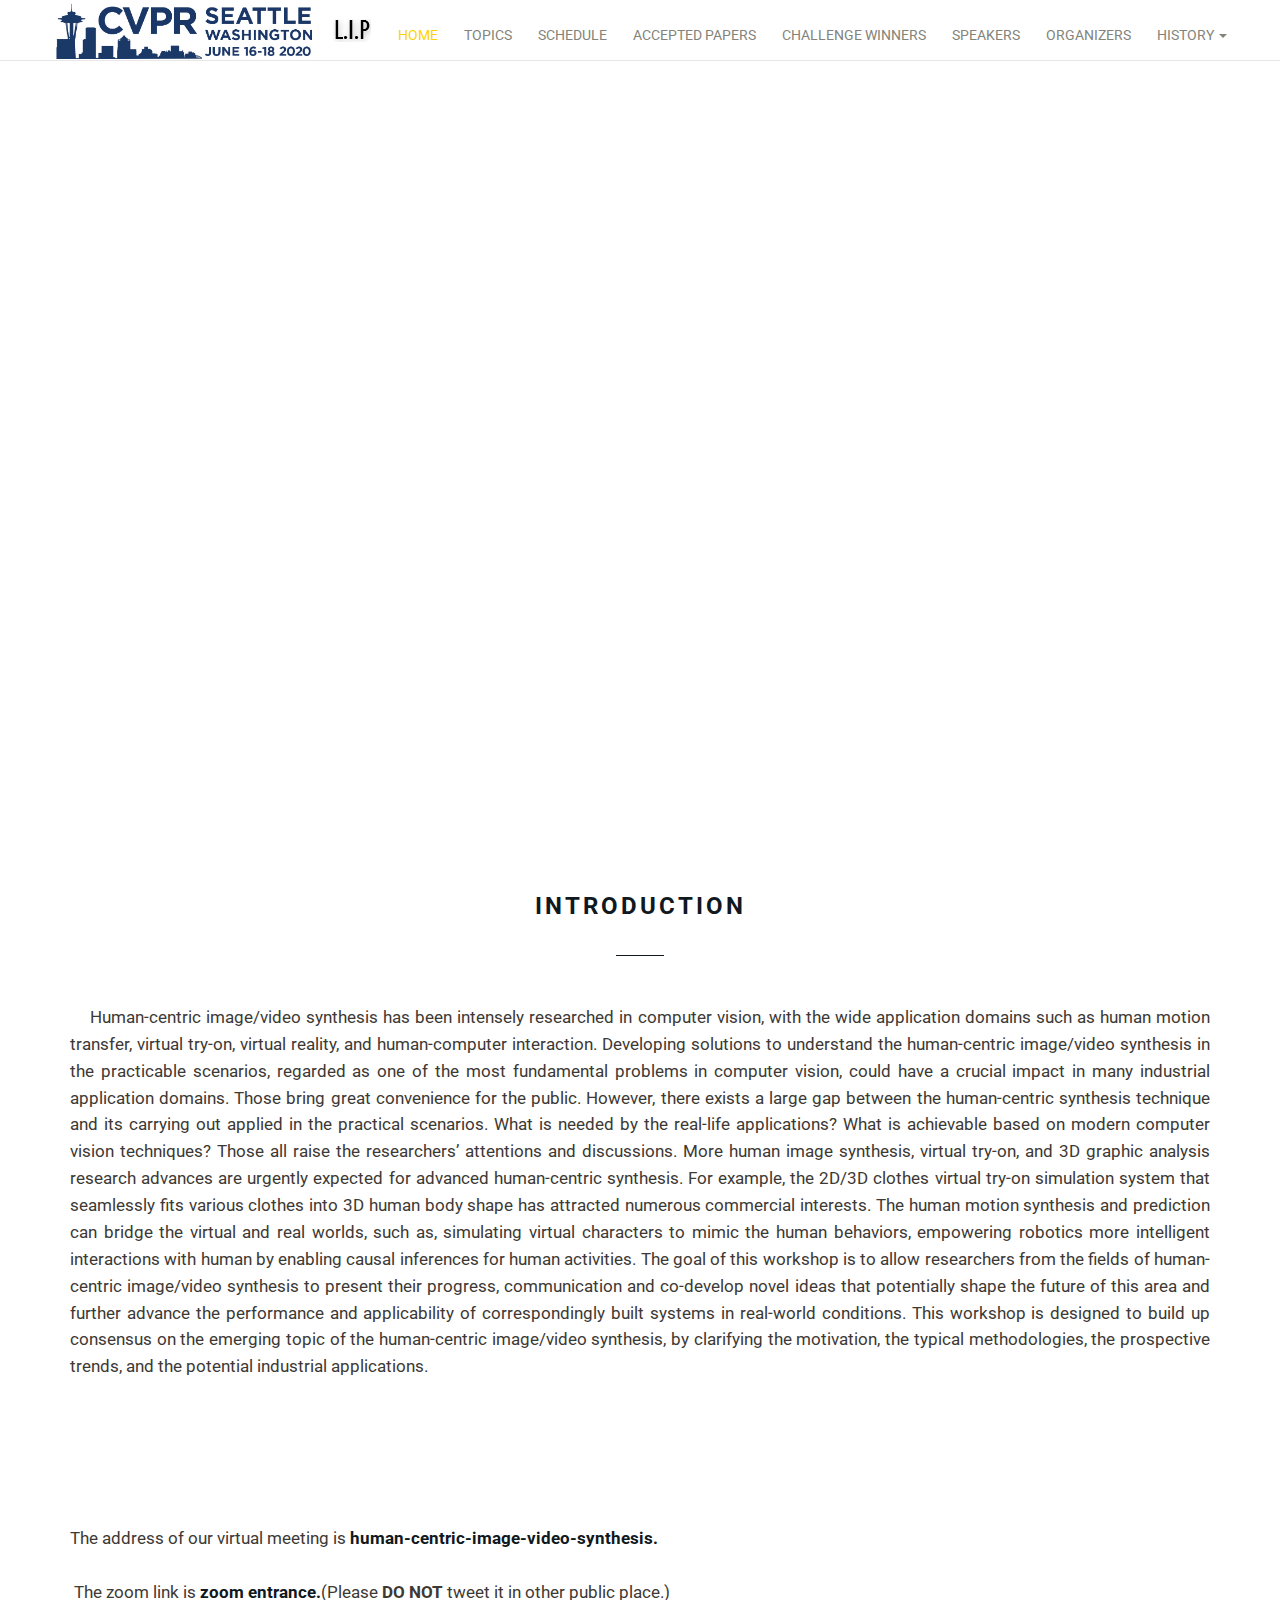
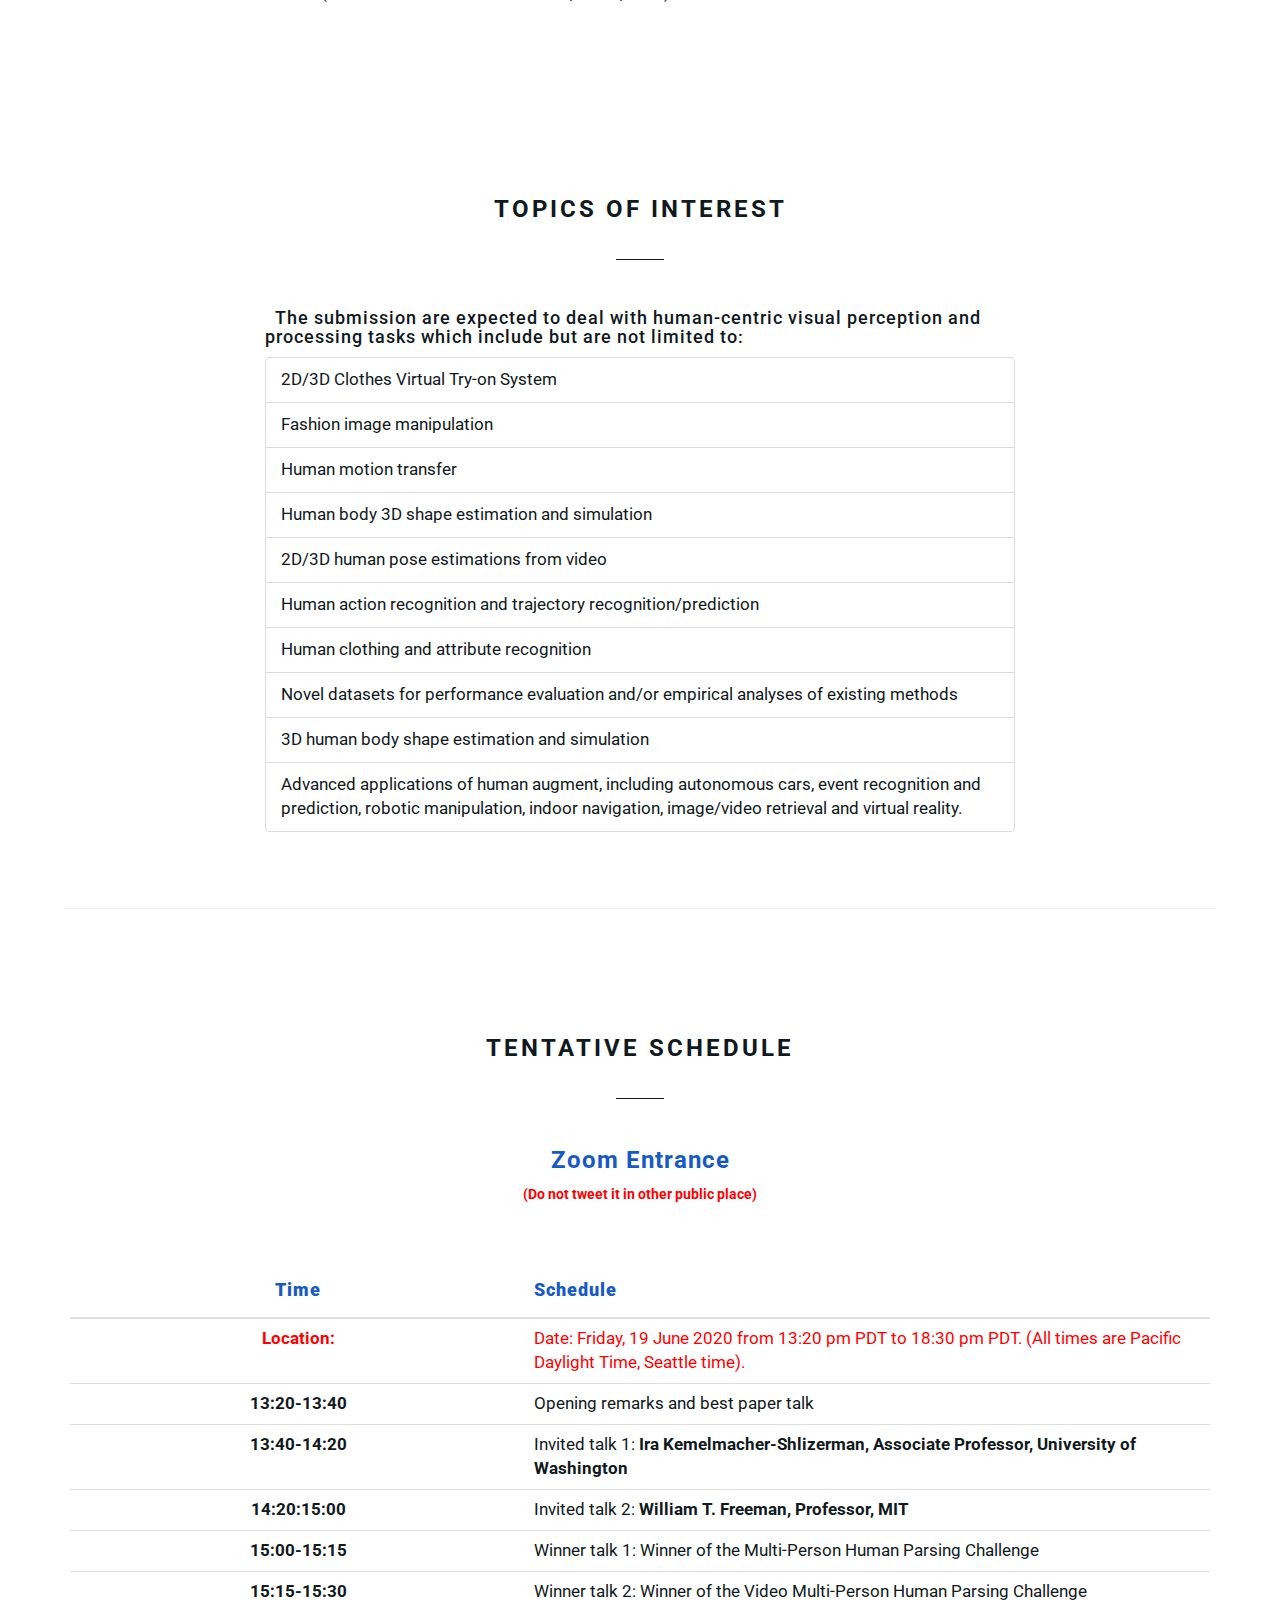
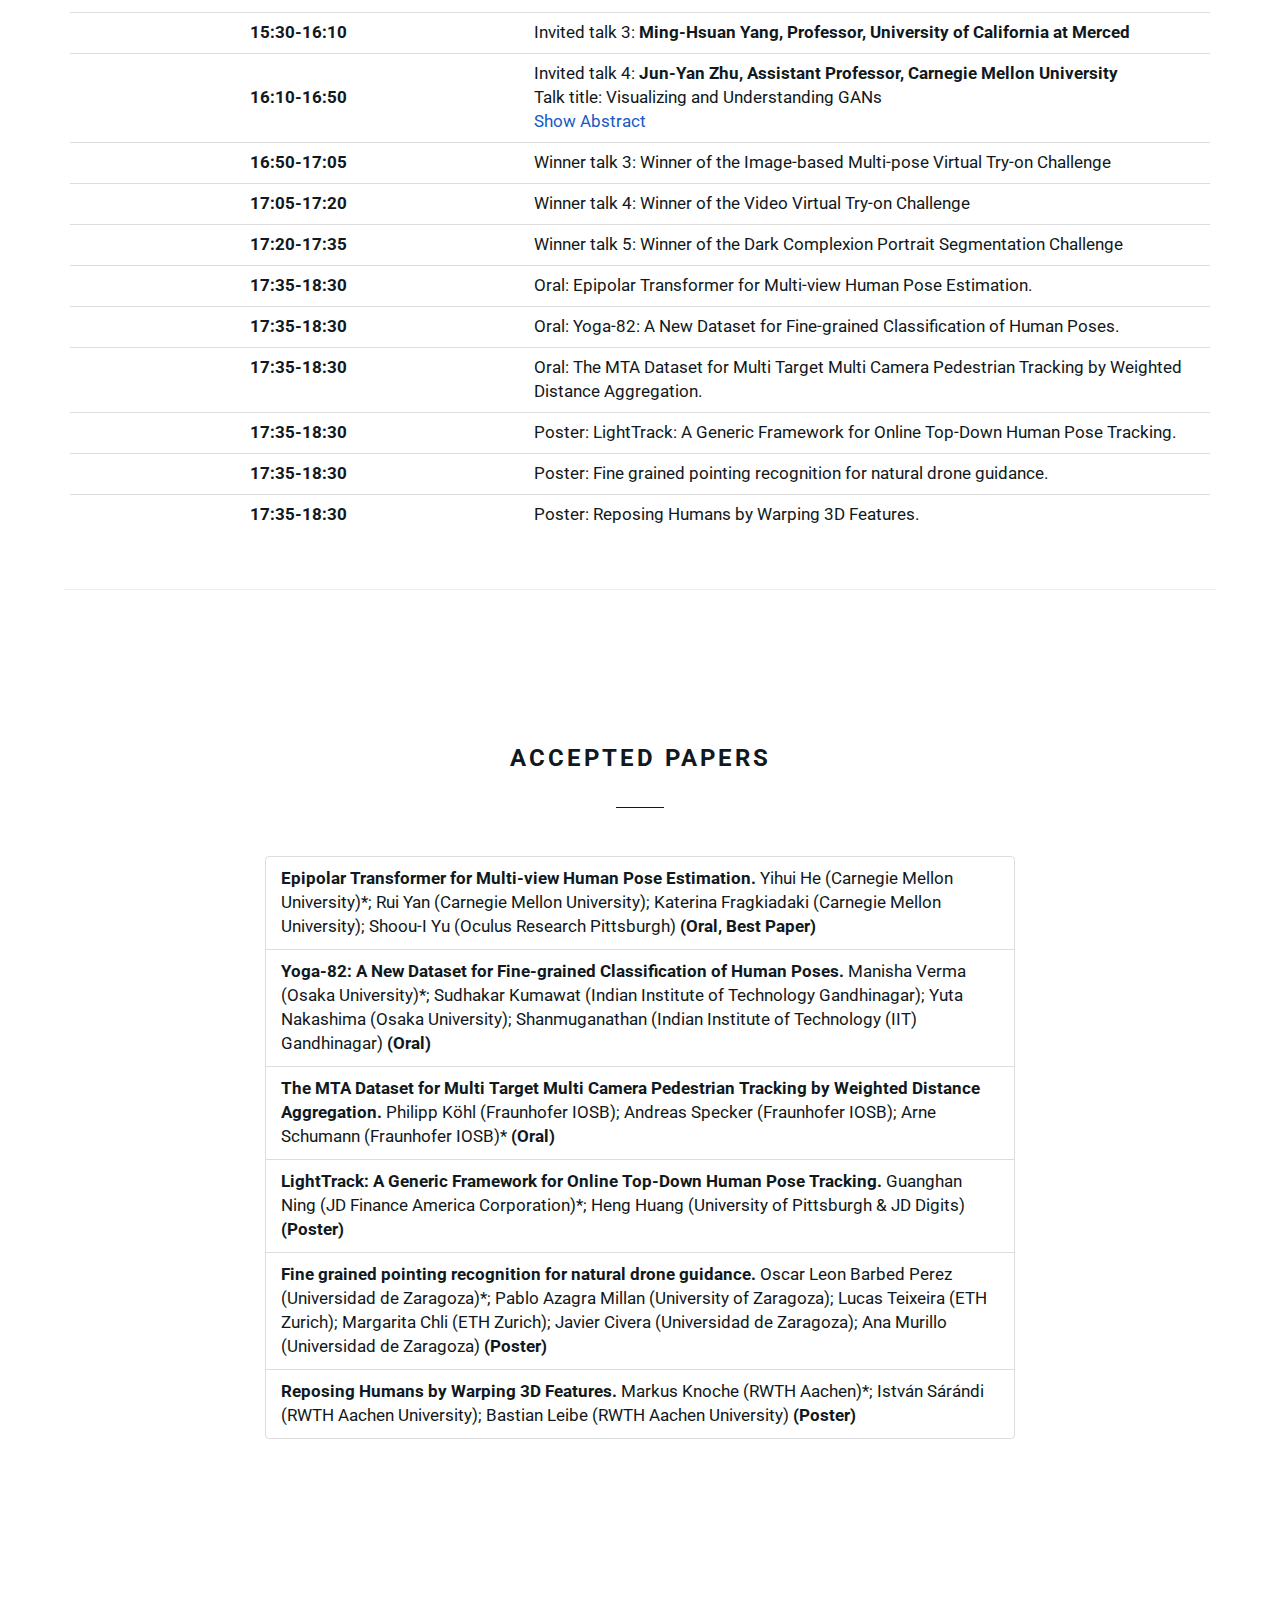
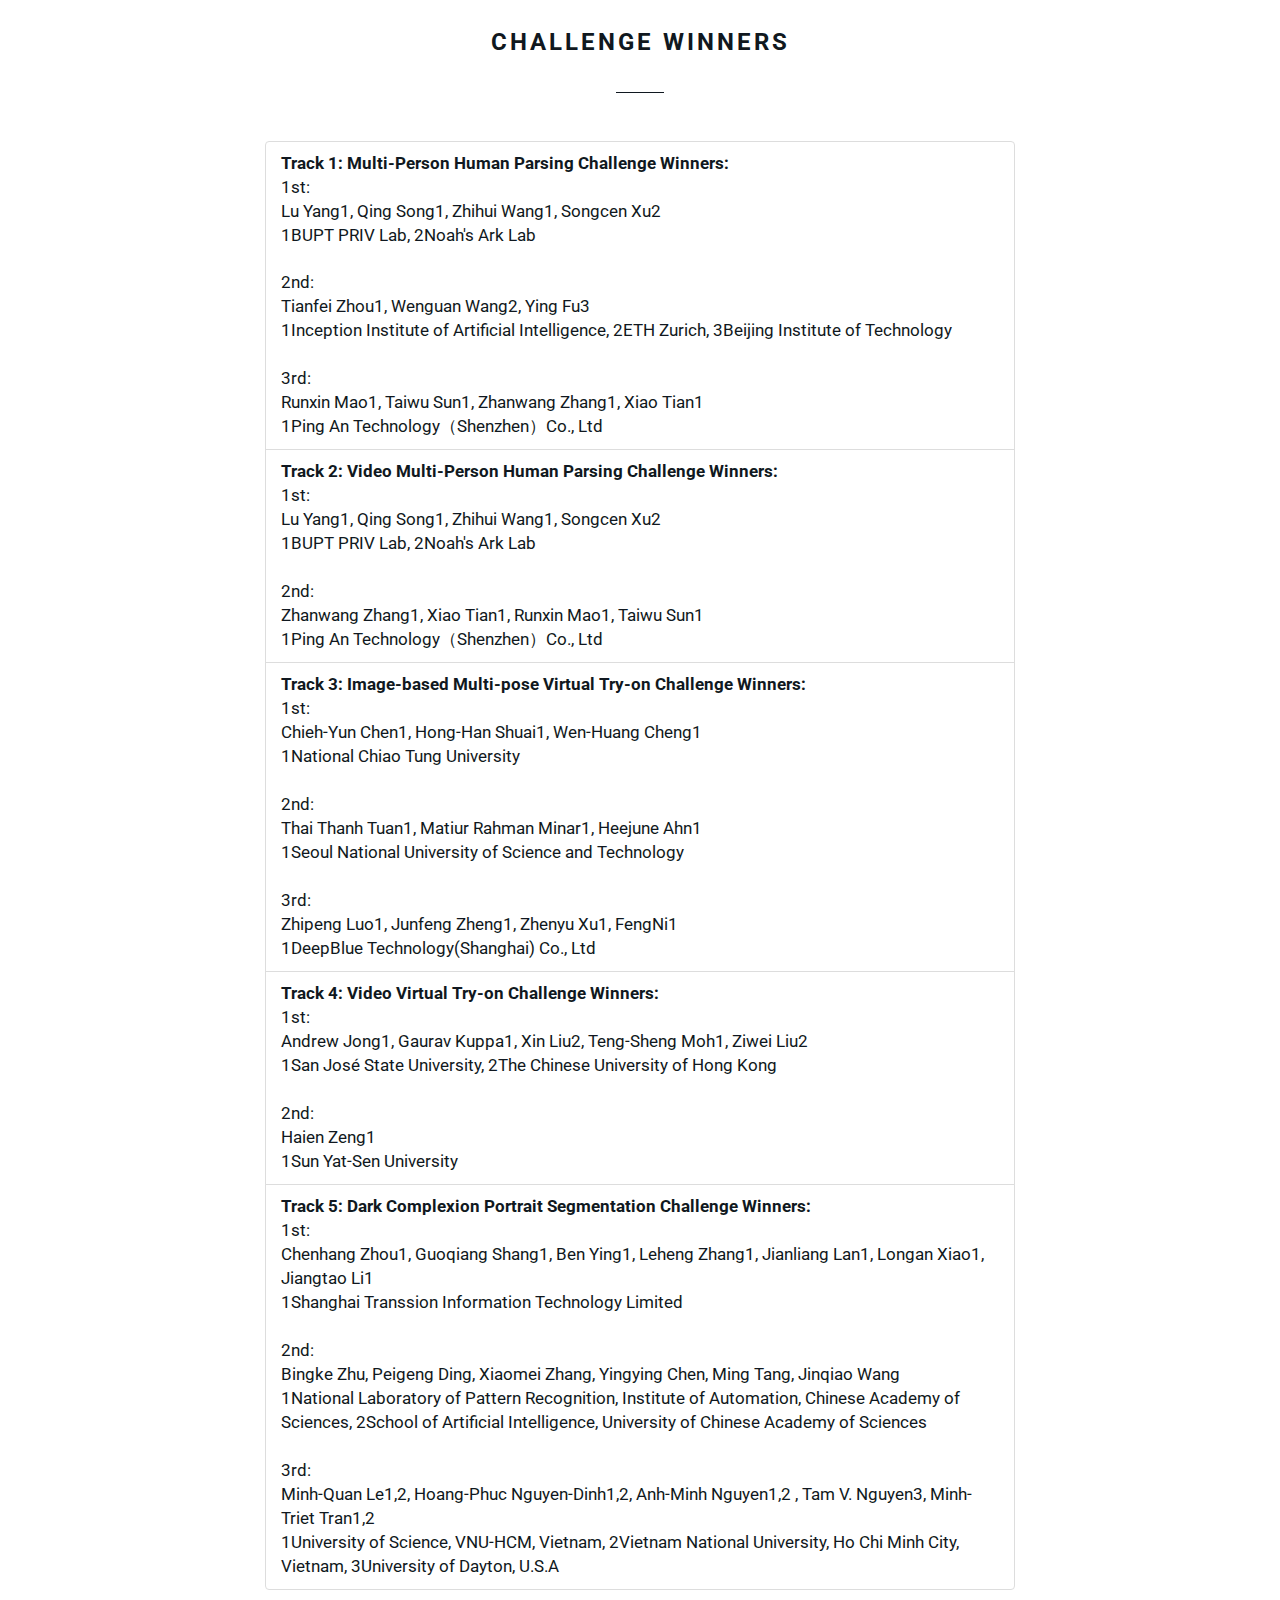
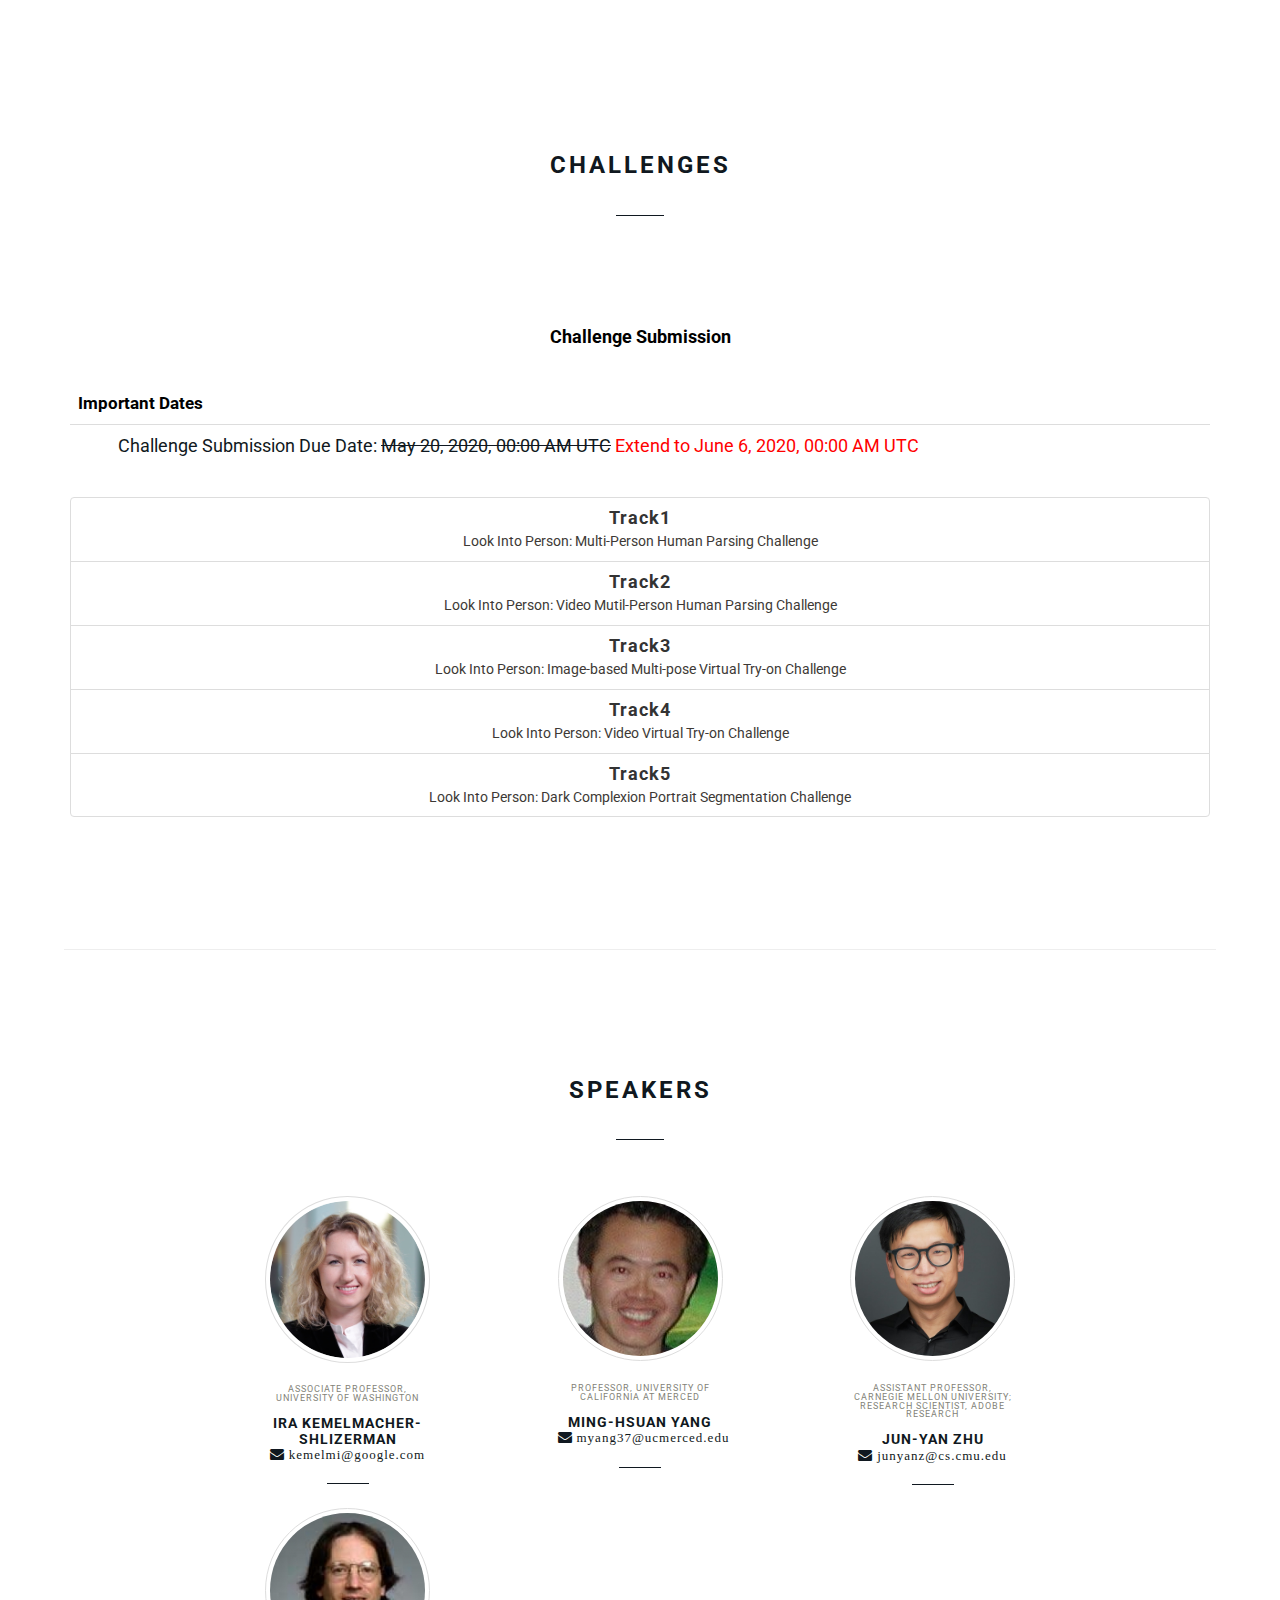
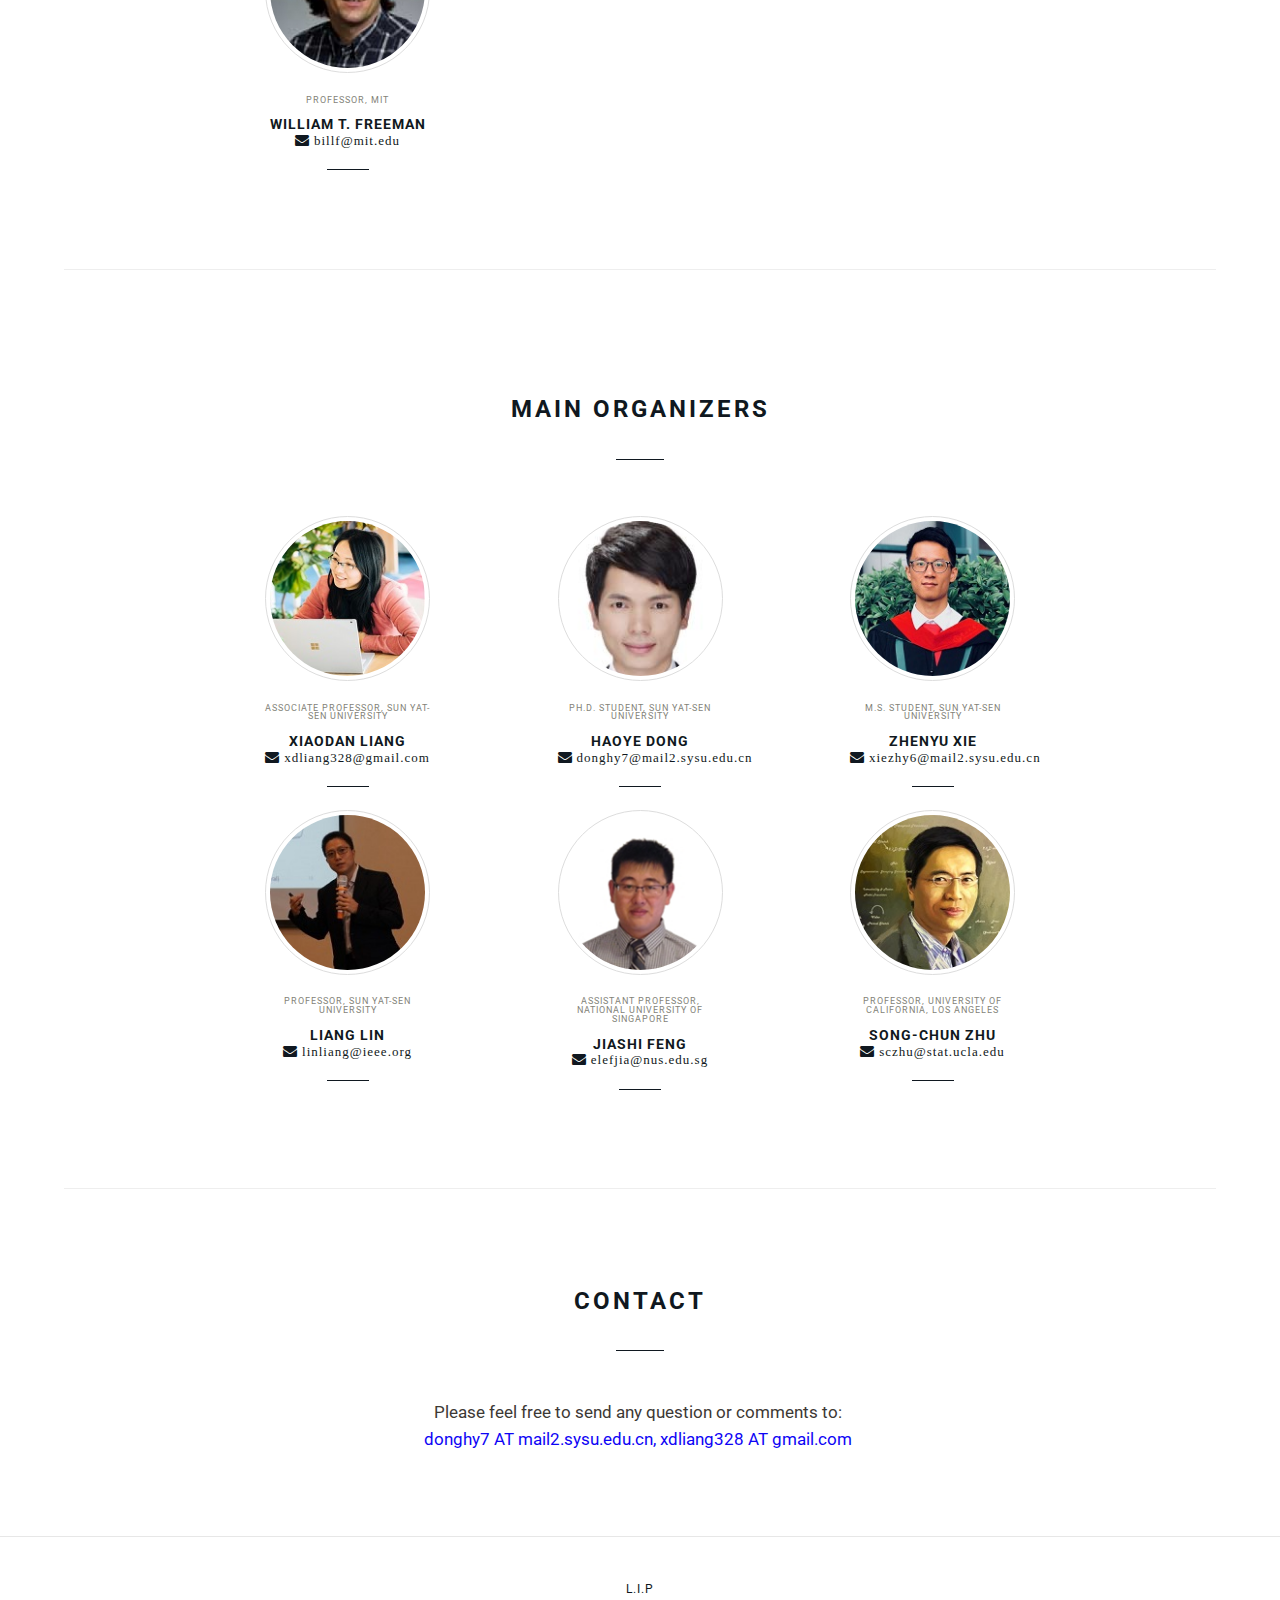
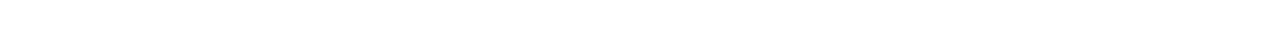
==== commit 2d676a1e: "update talk title" ====
--- a/index.html
+++ b/index.html
@@ -295,7 +295,8 @@
     <div class="row">
       <div class="col-md-8 col-md-offset-2">
         <header class="section-header">
-          <h3 class="section-title font-lg" data-text="">Topics of interest</h3>
+          <!-- <h3 class="section-title font-lg" data-text="">Topics of interest</h3> -->
+          <h3 class="section-title" data-text="">Topics of interest</h3>
           
           <h4 style="text-align:left;">&nbsp;&nbsp;The submission are expected to deal with human-centric visual perception and processing tasks which include but are not limited to:</h4>
           <ul class="lsit-group" style="text-align: left;font-size: 1.2em; padding-left:0 ">
@@ -442,7 +443,7 @@
               </tr> -->
               <tr>
                 <td style="text-align: center;font-weight:bolder;vertical-align: middle;">16:10-16:50</td>
-                <td >Invited talk 4: <b>Jun-Yan Zhu, Assistant Professor, Carnegie Mellon University</b><br>Talk title: <b>Visualizing and Understanding GANs</b>
+                <td >Invited talk 4: <b>Jun-Yan Zhu, Assistant Professor, Carnegie Mellon University</b><br>Talk title: Visualizing and Understanding GANs
                   <div><a id="talk4" style="color: #165ac5" onClick="tr_none('talk4');">Show Abstract</a></div>
                 </td>
               </tr>
@@ -572,7 +573,7 @@
       <div class="row">
         <div class="col-md-8 col-md-offset-2">
           <header class="section-header">
-            <h3 class="section-title font-lg" data-text="">Accepted Papers</h3>
+            <h3 class="section-title" data-text="">Accepted Papers</h3>
   
             <ul class="lsit-group" style="text-align: left;font-size: 1.2em; padding-left:0 ">
               <li class="list-group-item">
@@ -612,7 +613,7 @@
     <div class="row">
       <div class="col-md-8 col-md-offset-2">
         <header class="section-header">
-          <h3 class="section-title font-lg" data-text="">Challenge Winners</h3>
+          <h3 class="section-title" data-text="">Challenge Winners</h3>
 
           <ul class="lsit-group" style="text-align: left;font-size: 1.2em; padding-left:0 ">
             <li class="list-group-item">
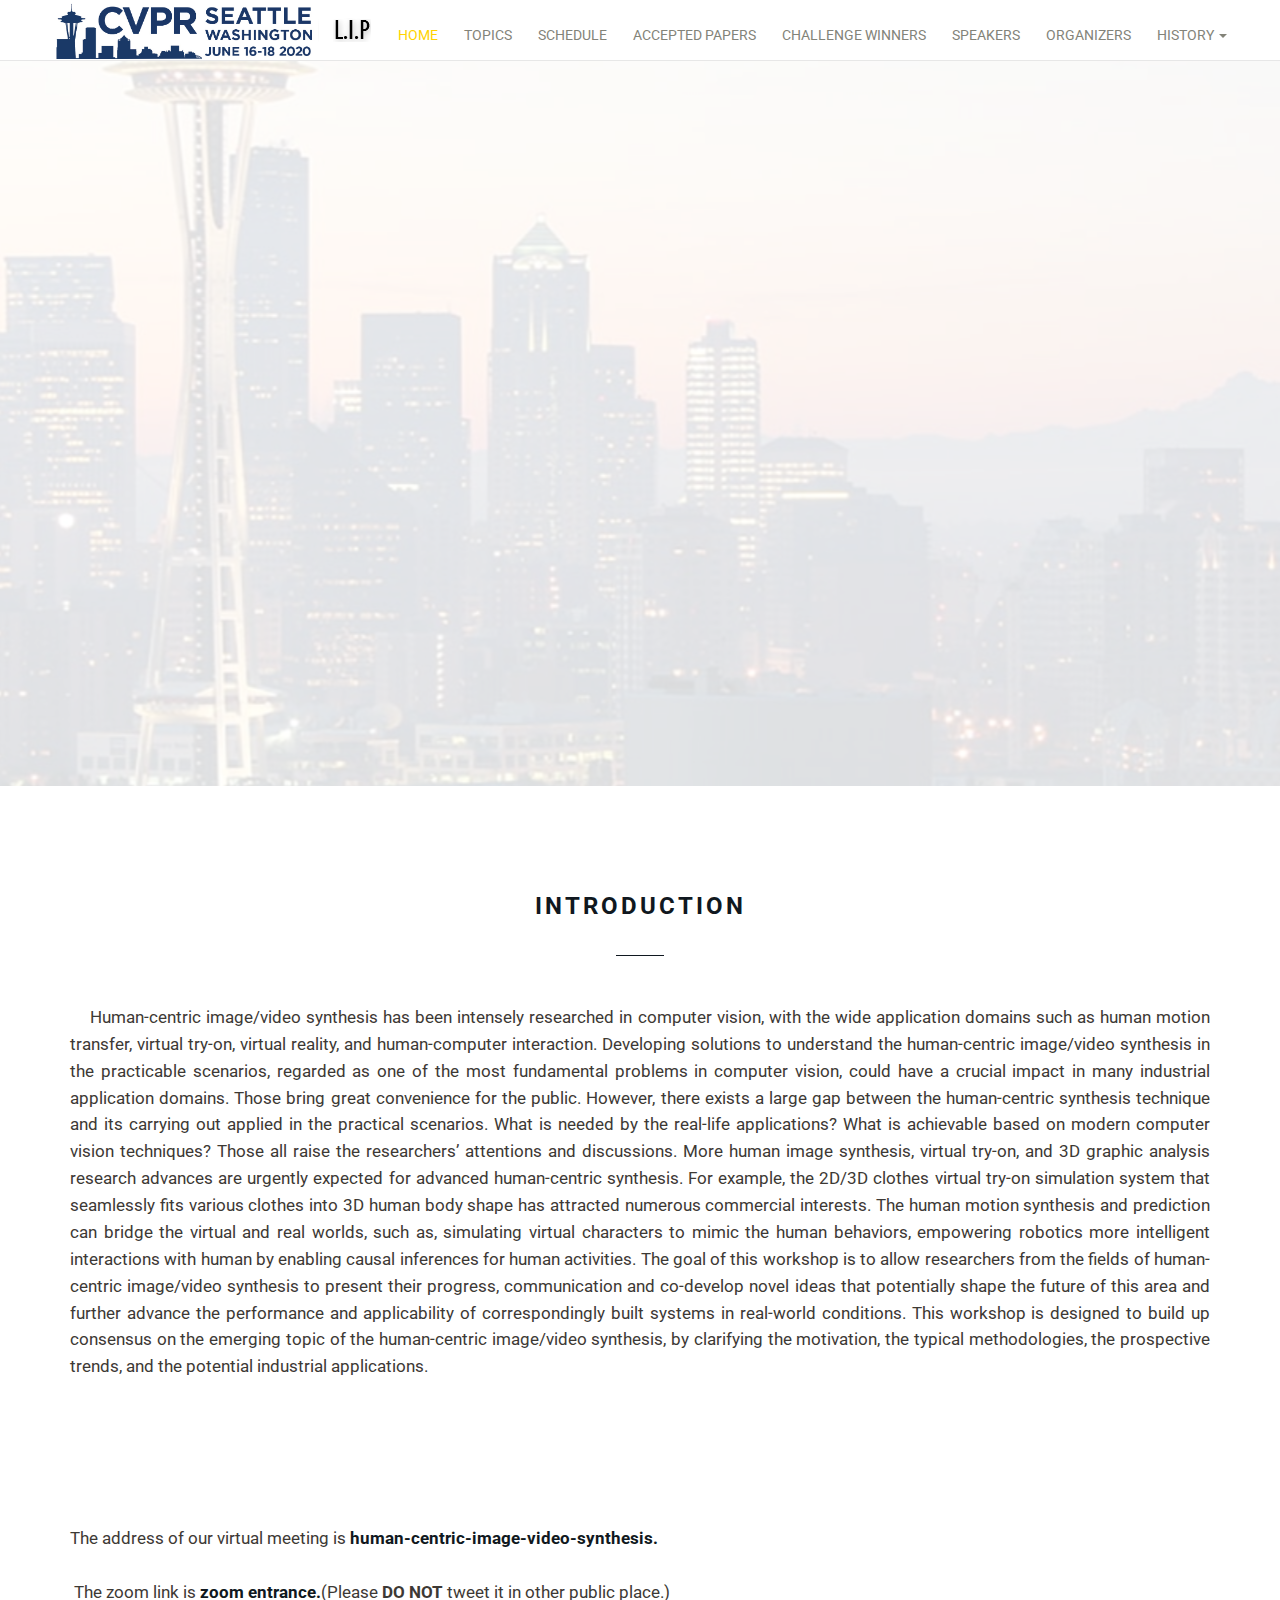
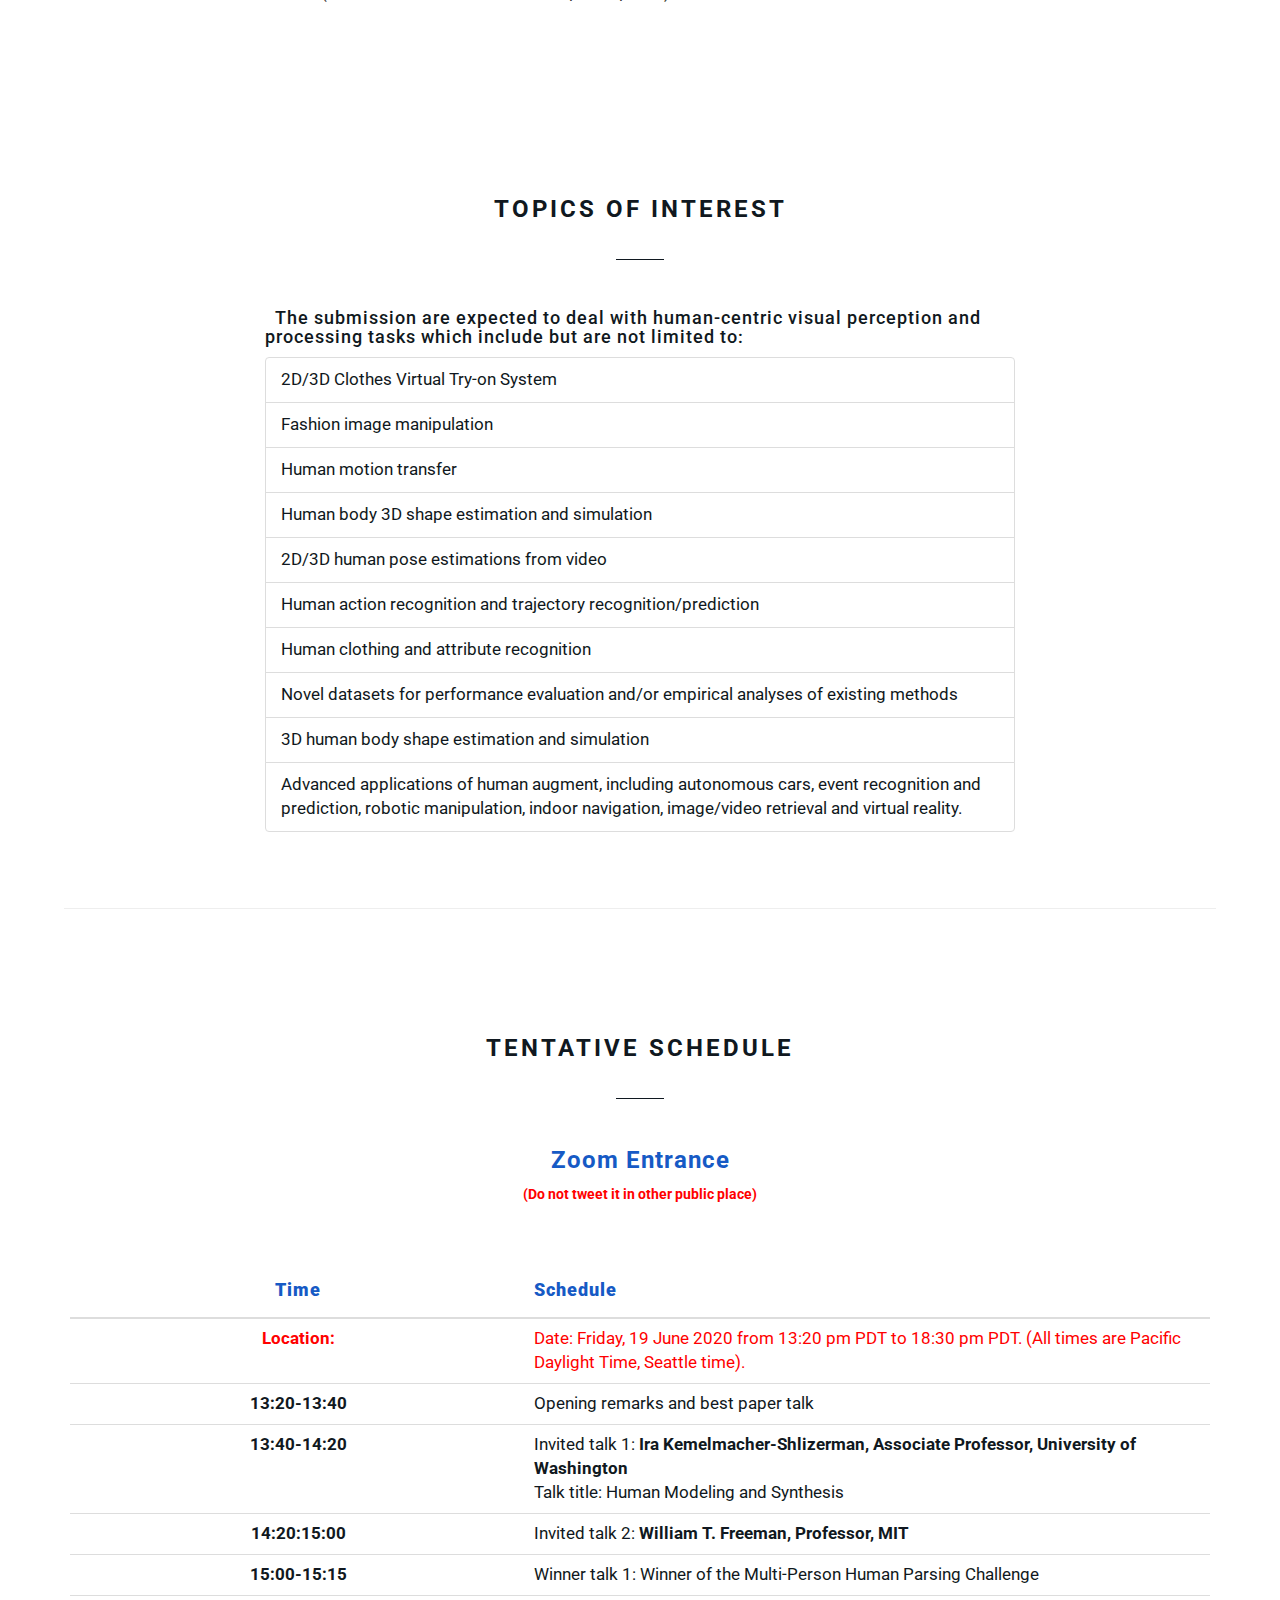
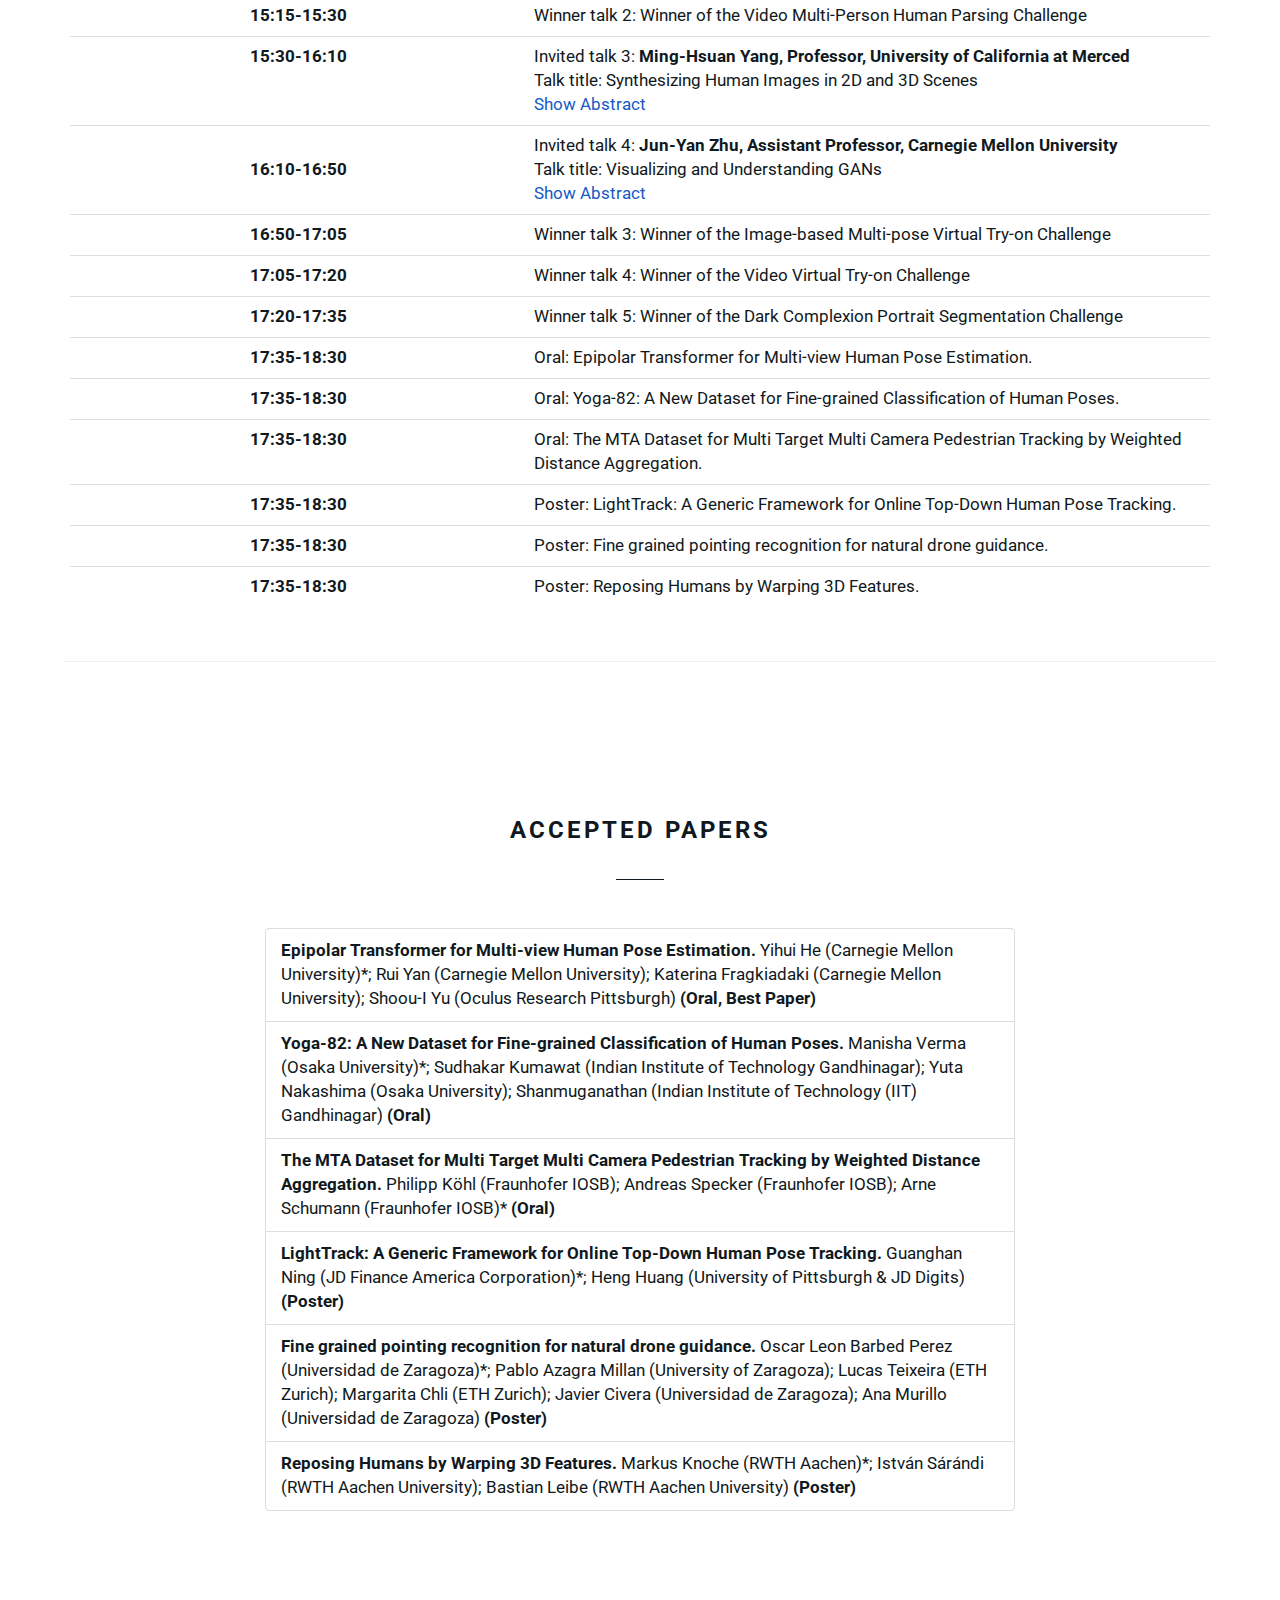
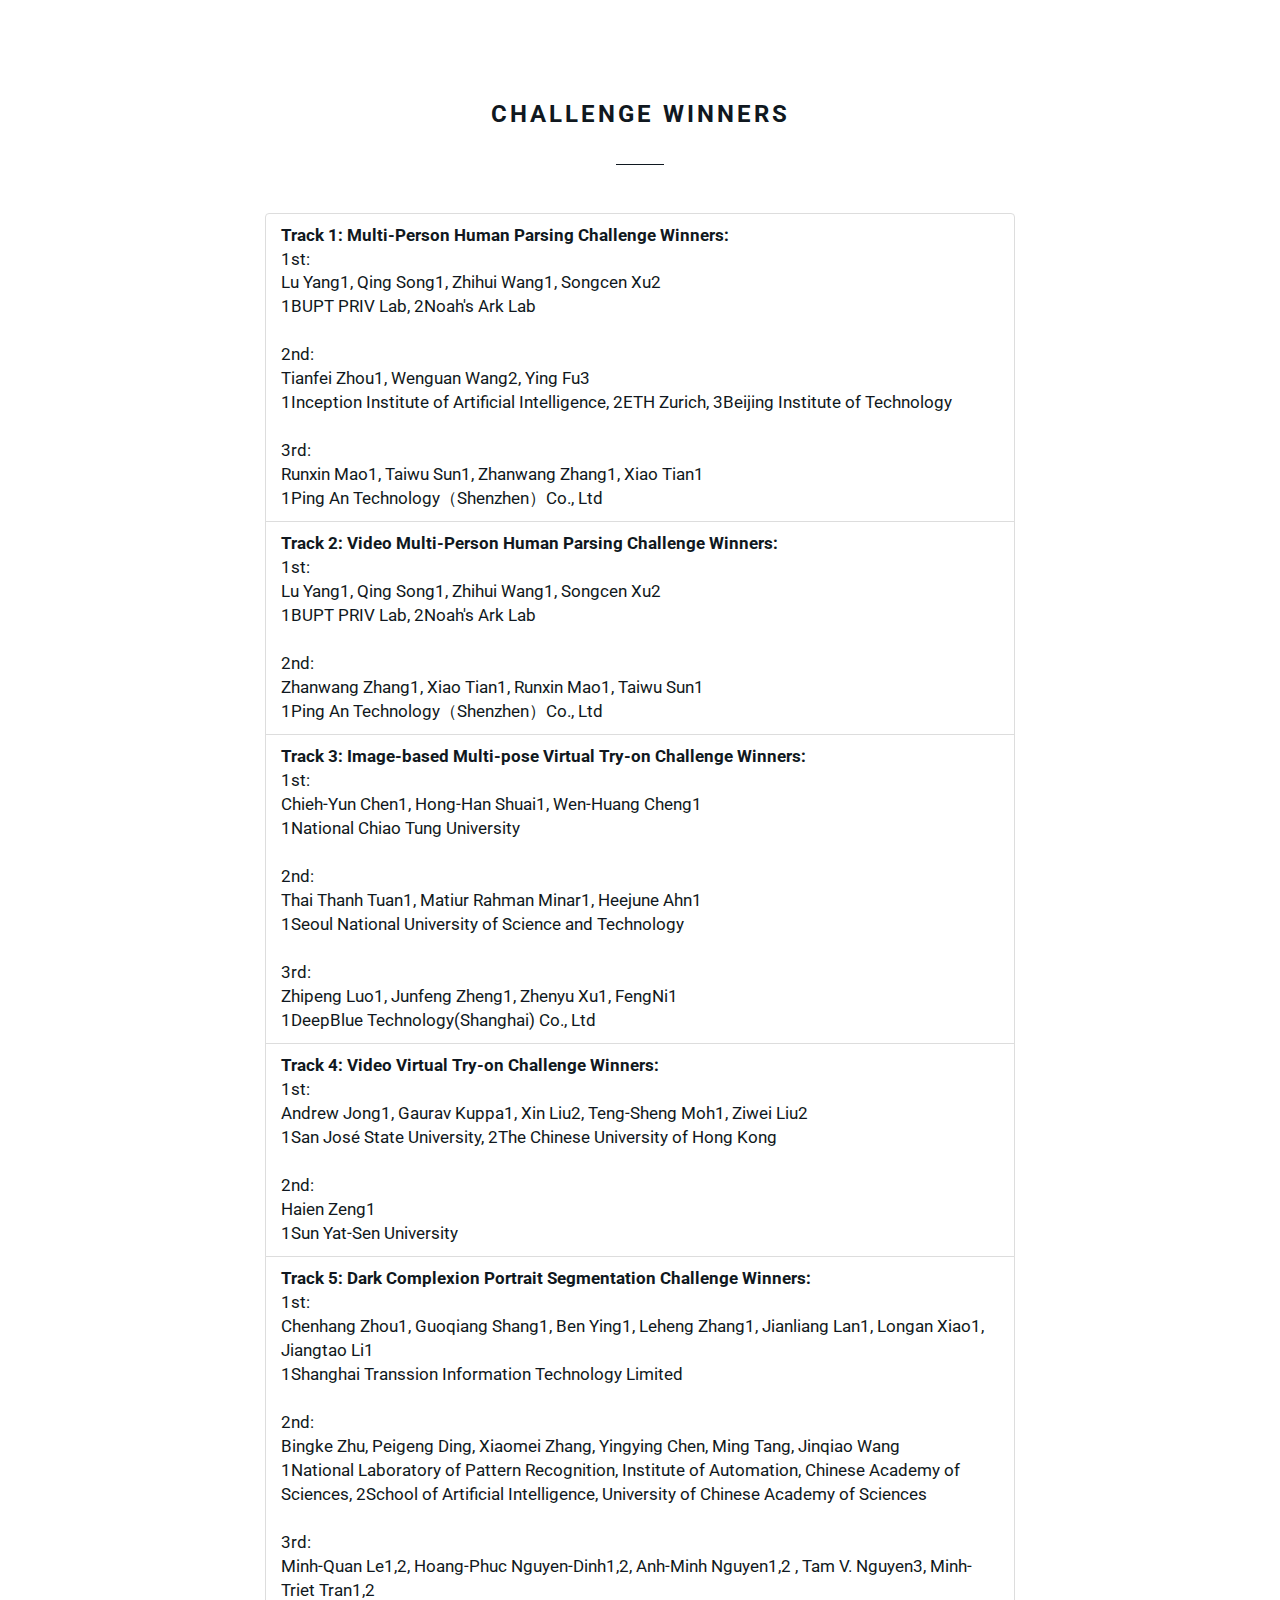
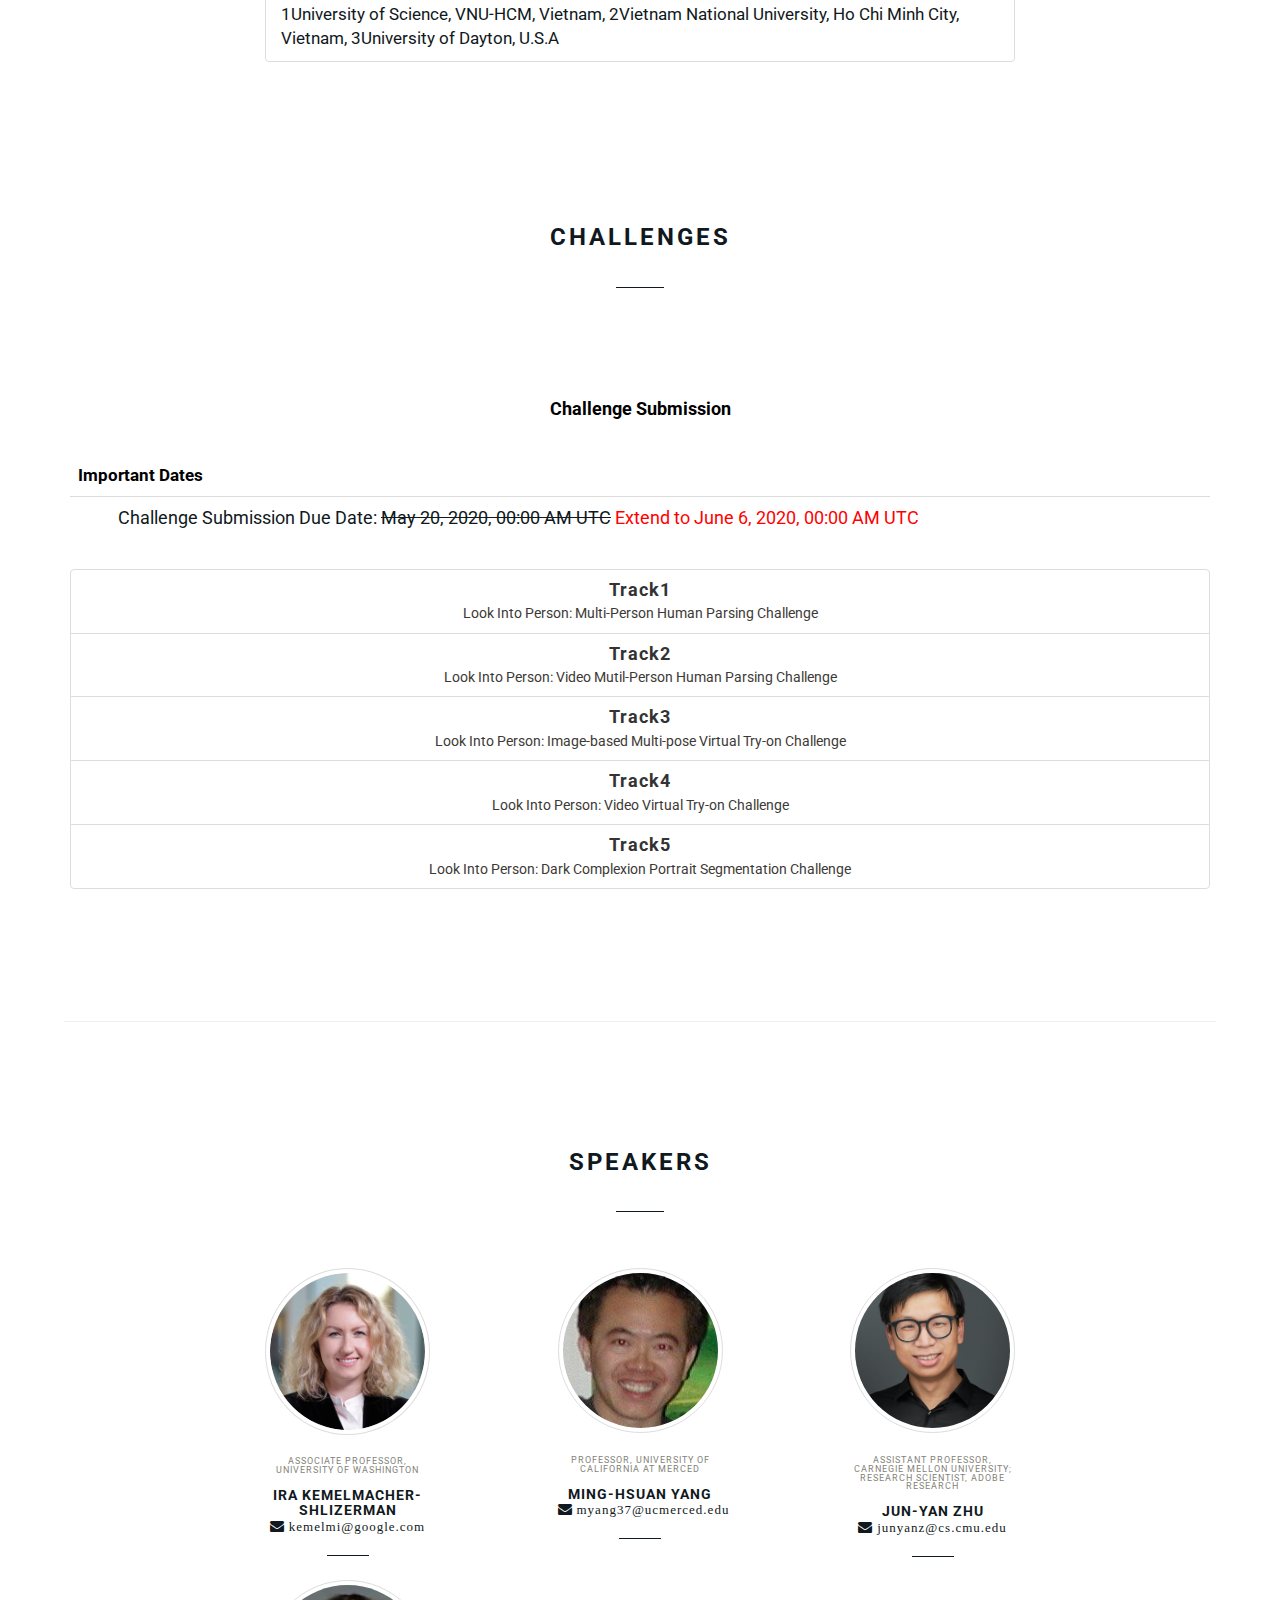
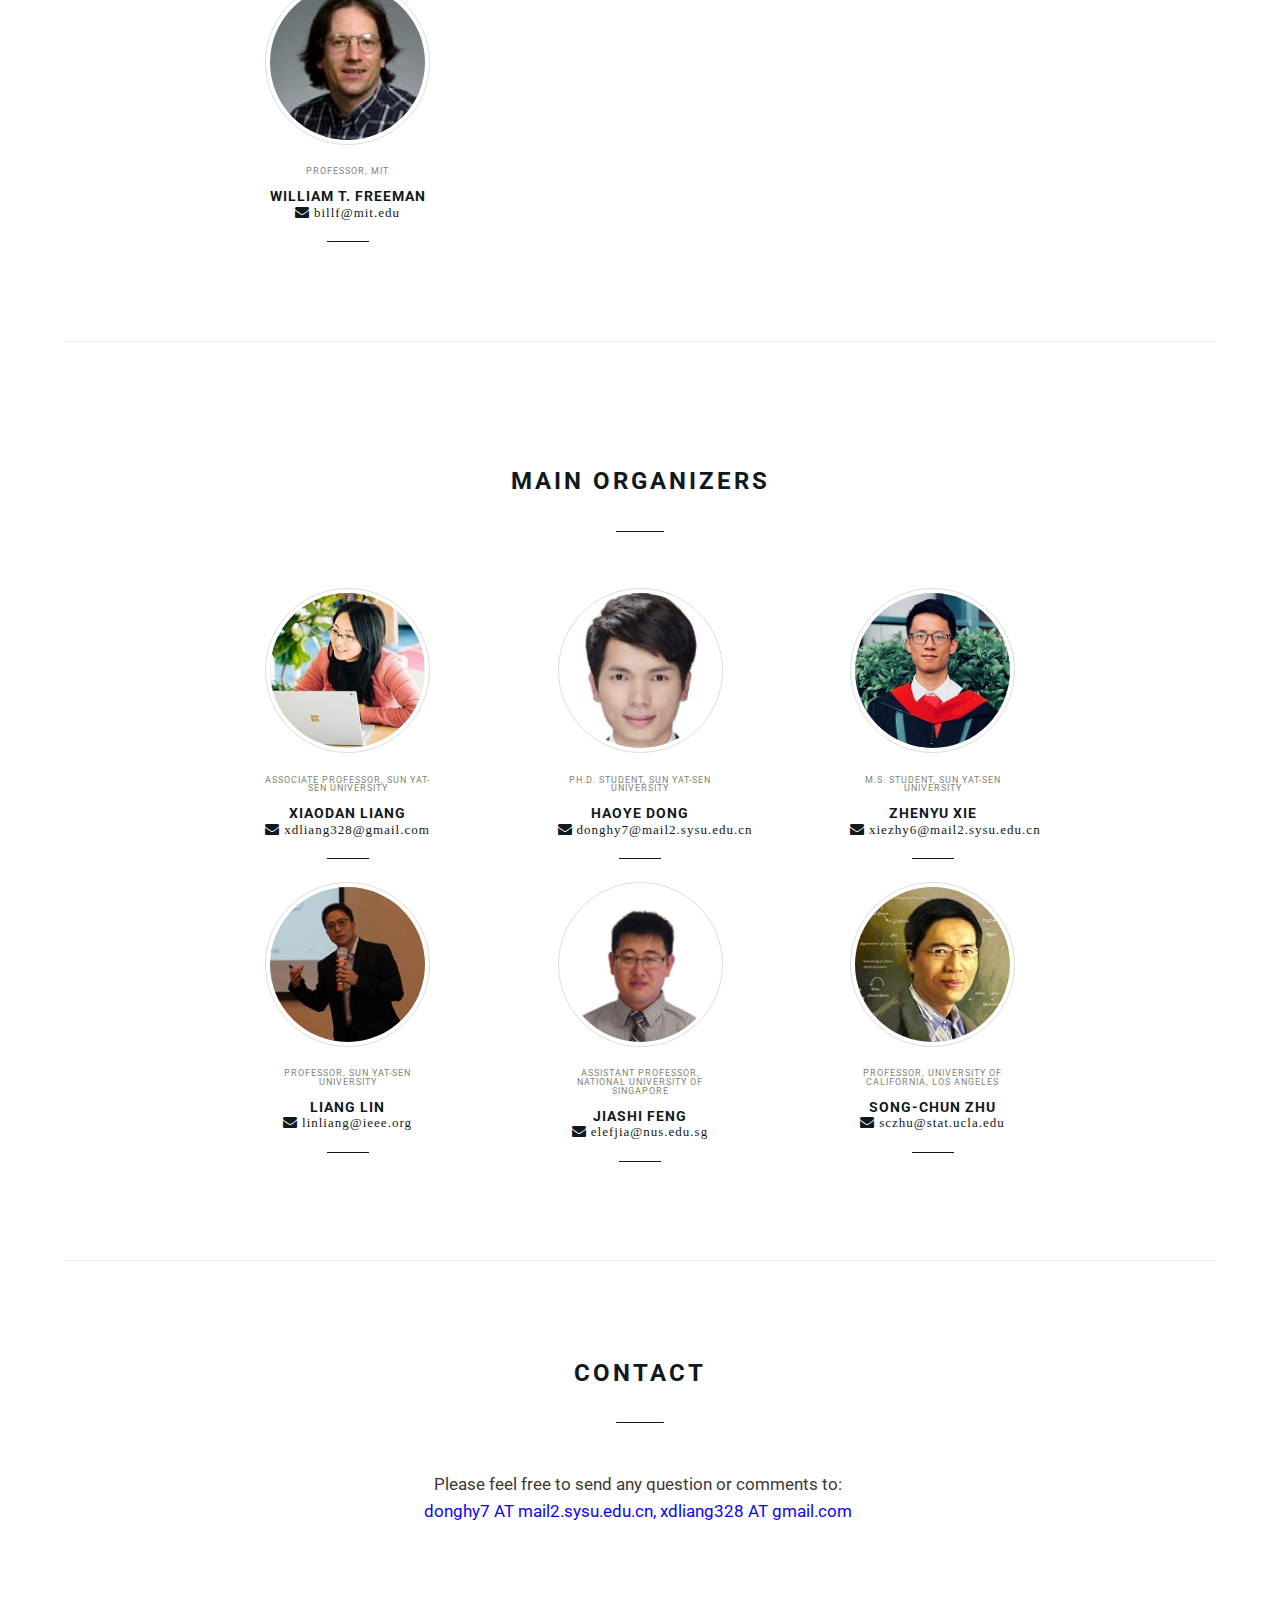
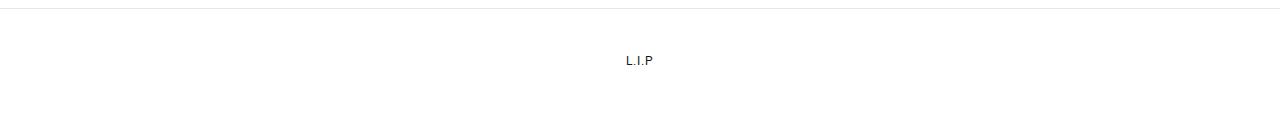
==== commit a68a32b8: "update talk title and abstract" ====
--- a/index.html
+++ b/index.html
@@ -407,7 +407,7 @@
               </tr> -->
               <tr>
                 <td style="text-align: center;font-weight:bolder;">13:40-14:20</td>
-                <td>Invited talk 1: <b>Ira Kemelmacher-Shlizerman, Associate Professor, University of Washington</b></td>
+                <td>Invited talk 1: <b>Ira Kemelmacher-Shlizerman, Associate Professor, University of Washington</b><br>Talk title: Human Modeling and Synthesis</td>
               </tr>
               <!-- <tr>
                <td style="text-align: center;font-weight:bolder;">14:20:15:00</td>
@@ -435,19 +435,21 @@
               </tr> -->
               <tr>
                 <td style="text-align: center;font-weight:bolder;">15:30-16:10</td>
-                <td>Invited talk 3: <b>Ming-Hsuan Yang, Professor, University of California at Merced</b></td>
-               </tr>
-              <!-- <tr>
-                <td style="text-align: center;font-weight:bolder;vertical-align: middle;">16:10-16:50</td>
-                <td>Invited talk 4: <b>William T. Freeman, Professor, MIT</b></td>
-              </tr> -->
+                <td>Invited talk 3: <b>Ming-Hsuan Yang, Professor, University of California at Merced</b><br>Talk title: Synthesizing Human Images in 2D and 3D Scenes
+                <div><a id="talk3" style="color: #165ac5;cursor:pointer;" onclick="tr_none('talk3');">Show Abstract</a></div>
+                </td>
+              </tr>
+              <tr style="display:none;" class="talk3">
+                <td style="text-align: center;vertical-align: middle;"></td>
+                <td>Abstract: In this talk, I will present our recent results on synthesizing human images in 2D and 3D scenes. In the first part, I will present a context-aware approach to synthesize and place object instances in an image with semantically coherent contents. In the second part, I will describe a method to synthesizing 3D humans with varying pose in indoors in an image by inferring 3D layout and context. When time allows, I will also present an algorithm to model music-to-dance generation process for synthesizing realistic, diverse, style-consistent, and beat-matching dances from music.</td>
+              </tr>
+
               <tr>
                 <td style="text-align: center;font-weight:bolder;vertical-align: middle;">16:10-16:50</td>
                 <td >Invited talk 4: <b>Jun-Yan Zhu, Assistant Professor, Carnegie Mellon University</b><br>Talk title: Visualizing and Understanding GANs
-                  <div><a id="talk4" style="color: #165ac5" onClick="tr_none('talk4');">Show Abstract</a></div>
+                  <div><a id="talk4" style="color: #165ac5;cursor:pointer;" onClick="tr_none('talk4');">Show Abstract</a></div>
                 </td>
               </tr>
-
               <tr style="display:none;" class="talk4">
                 <td style="text-align: center;vertical-align: middle;"></td>
                 <td>Abstract: Generative Adversarial Networks (GANs) have recently achieved impressive results for a wide range of real-world applications, and many GAN variants have emerged with improvements in sample quality and training stability. However, they have not been well visualized or understood. How does a GAN represent our visual world internally? What causes the artifacts in GAN results? How do architectural choices affect GAN learning? Answering such questions could enable us to develop new insights and better models. In this talk, I will present several analytic tools to visualize and understand GANs at the unit-, object-, and scene-level. Collectively, these tools highlight what a GAN has learned and has not. We show several practical applications enabled by our method, from comparing internal representations across different layers, models, and datasets, to improving GANs by locating and removing artifact-causing units, to interactively manipulating objects in a real image.</td>
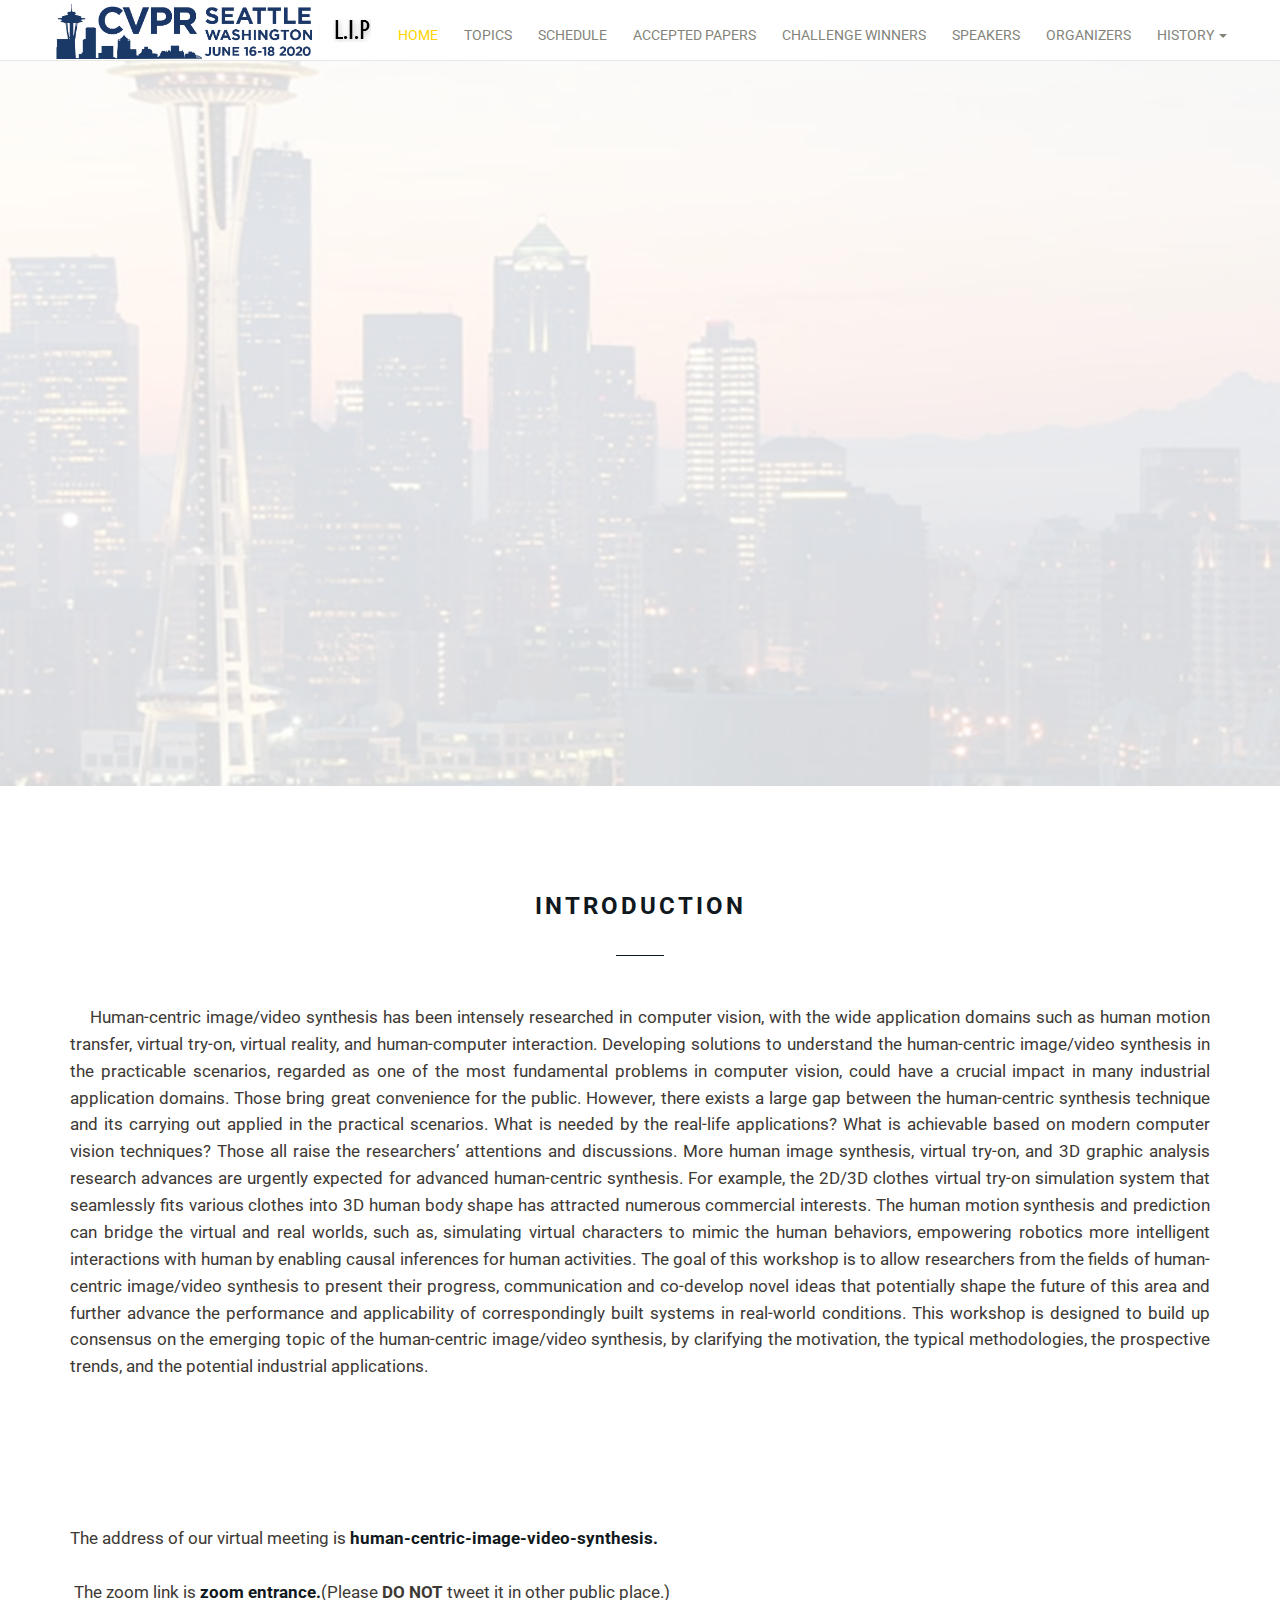
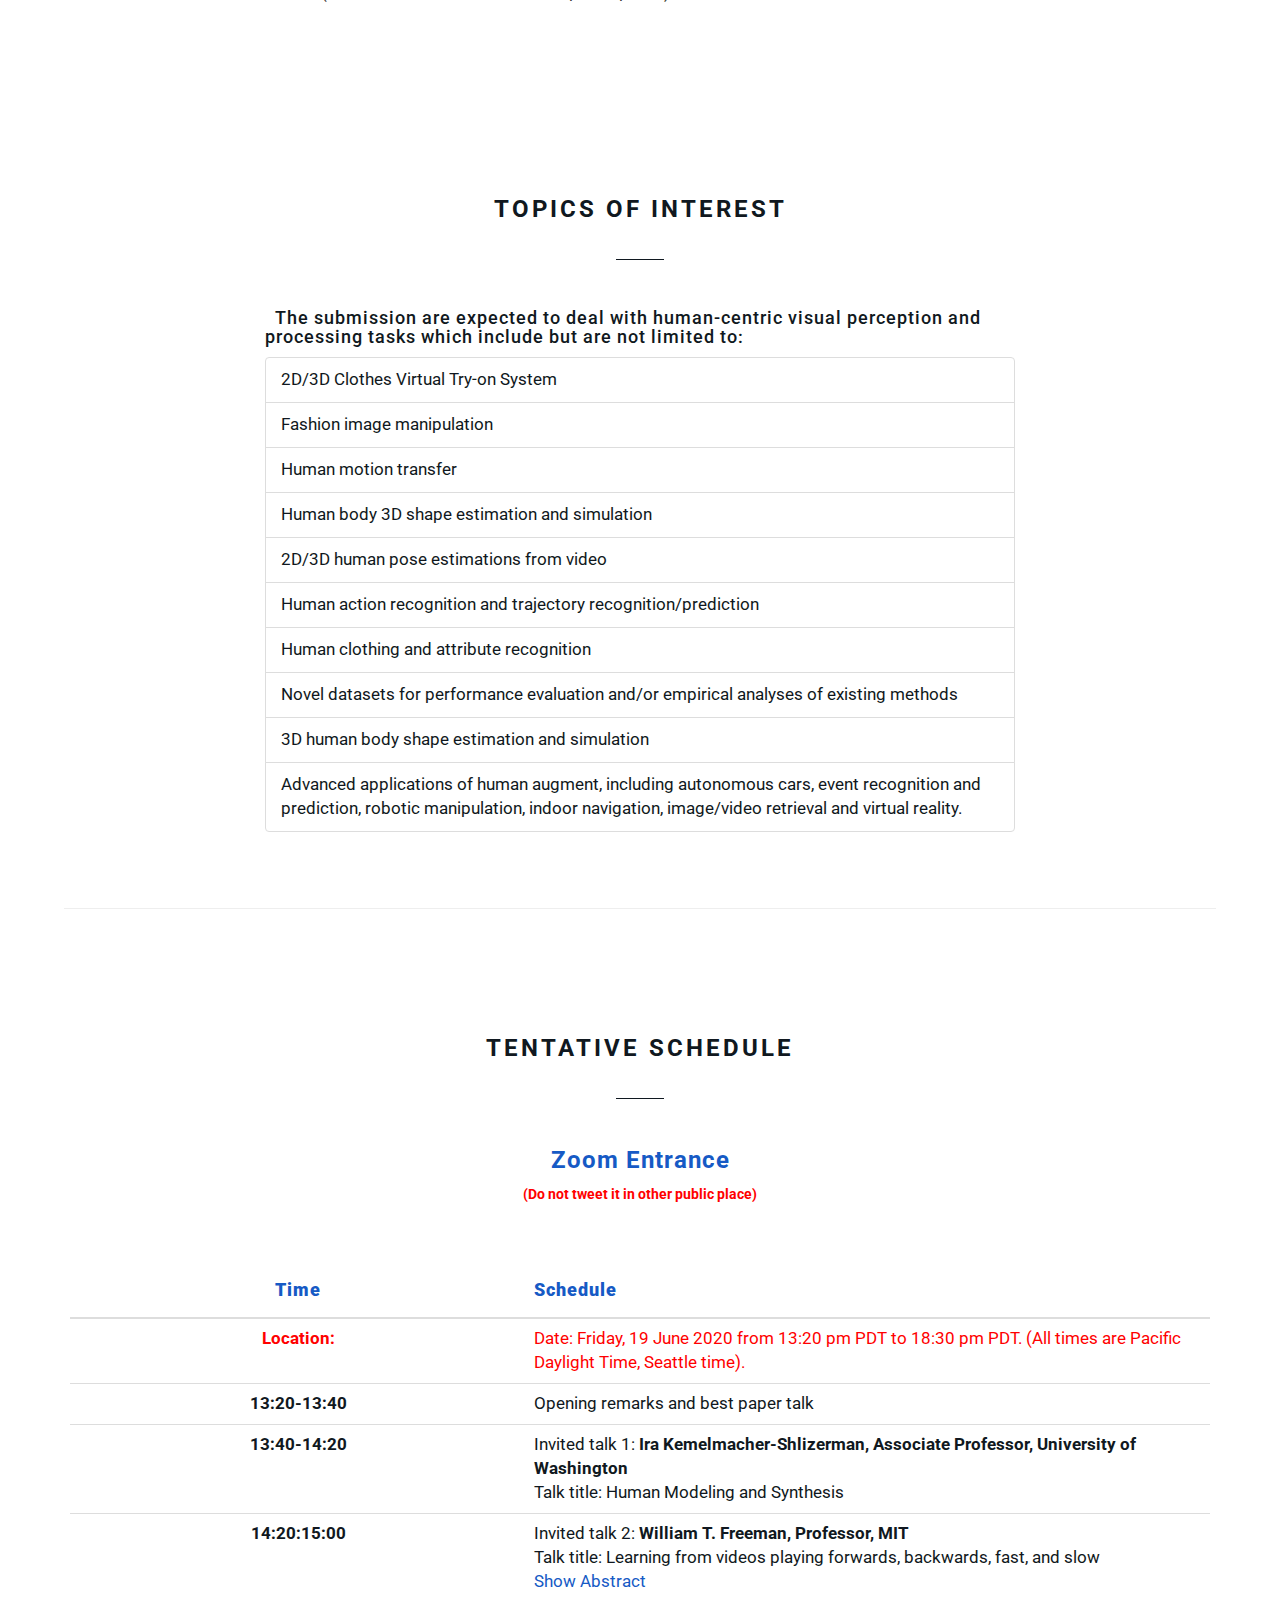
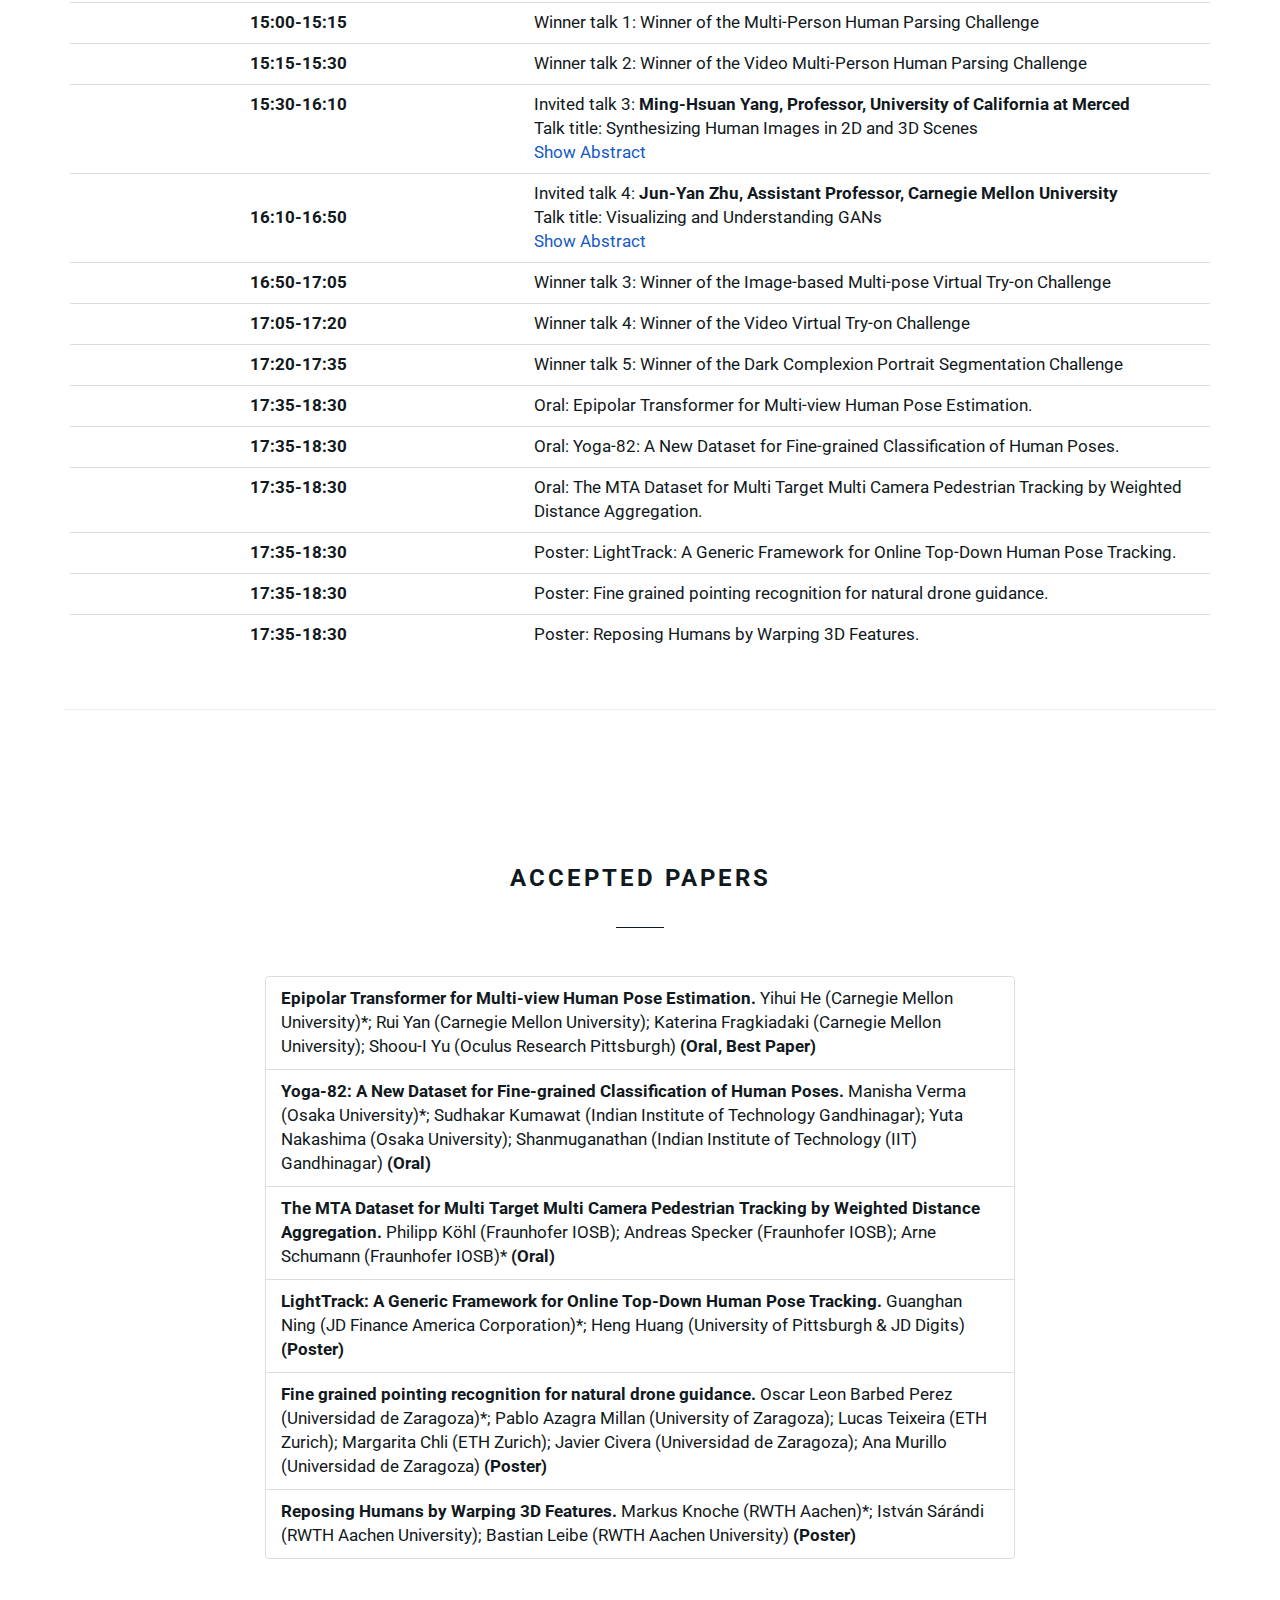
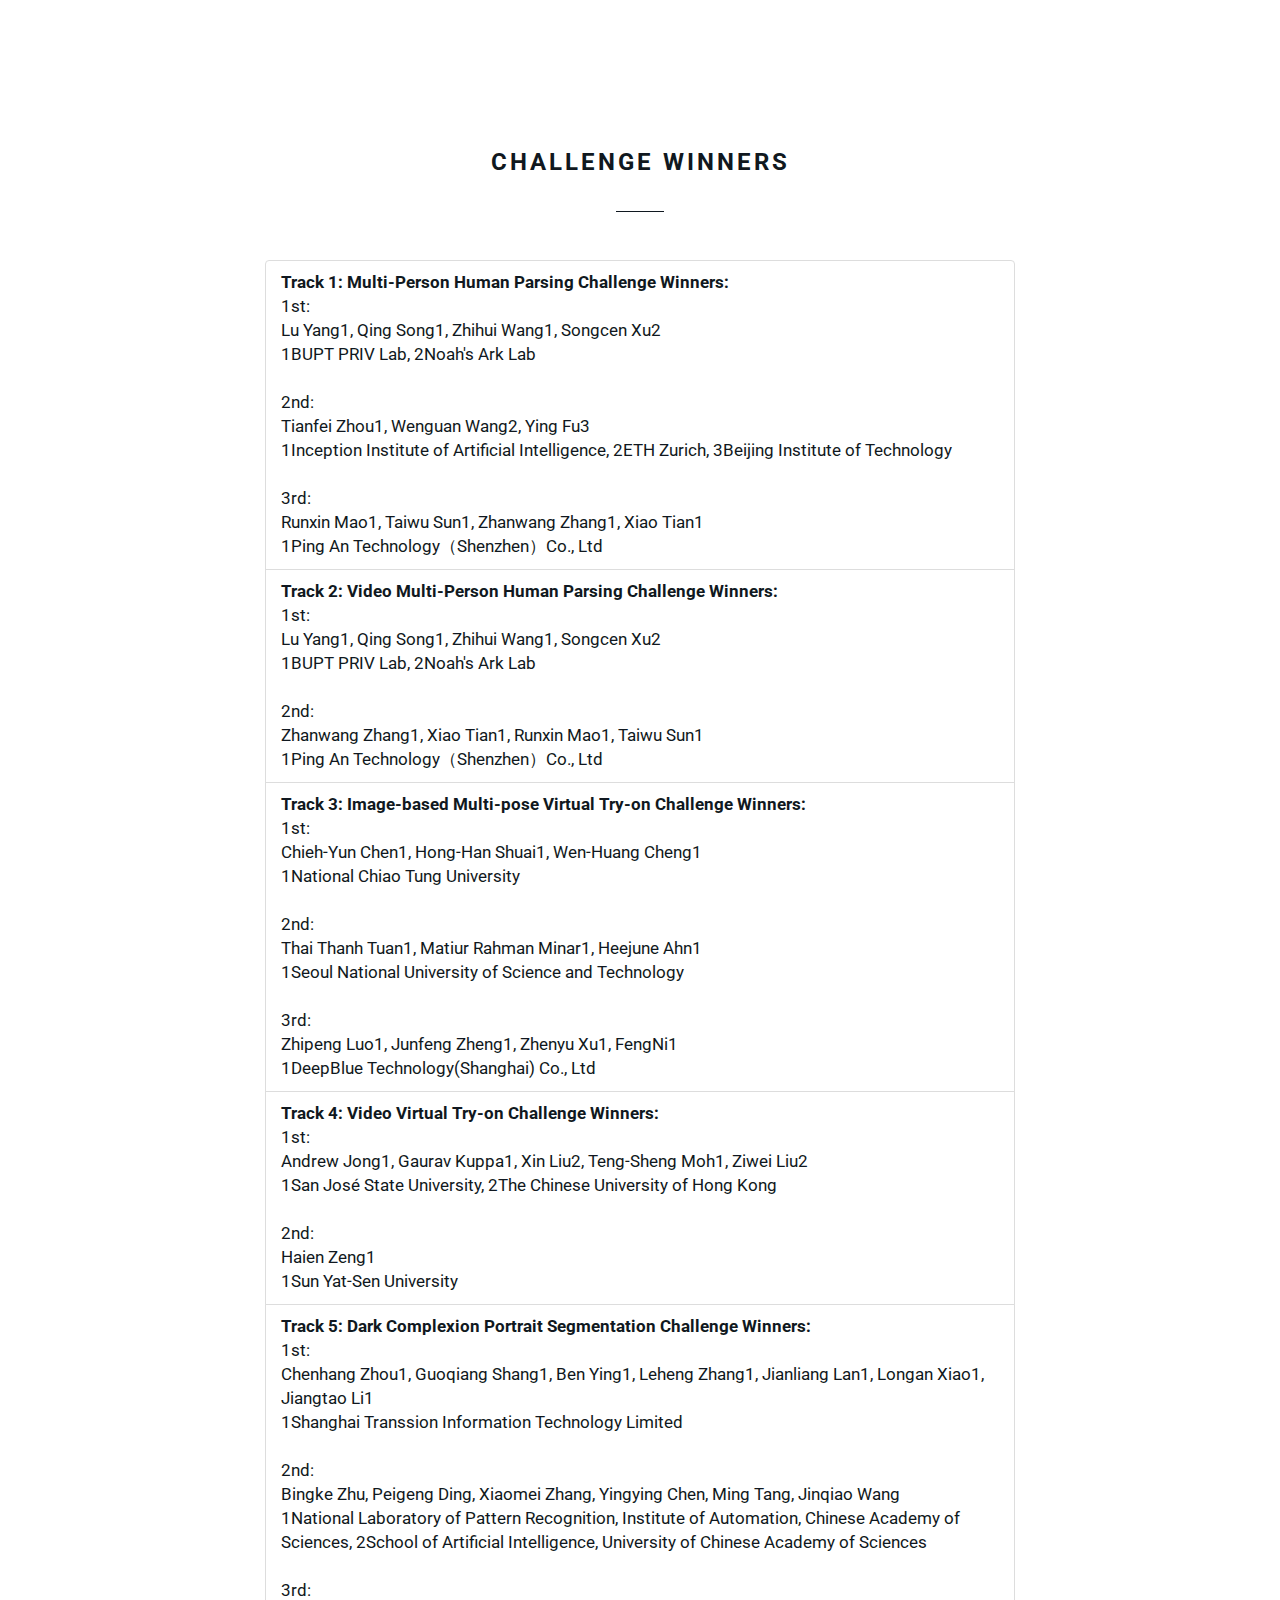
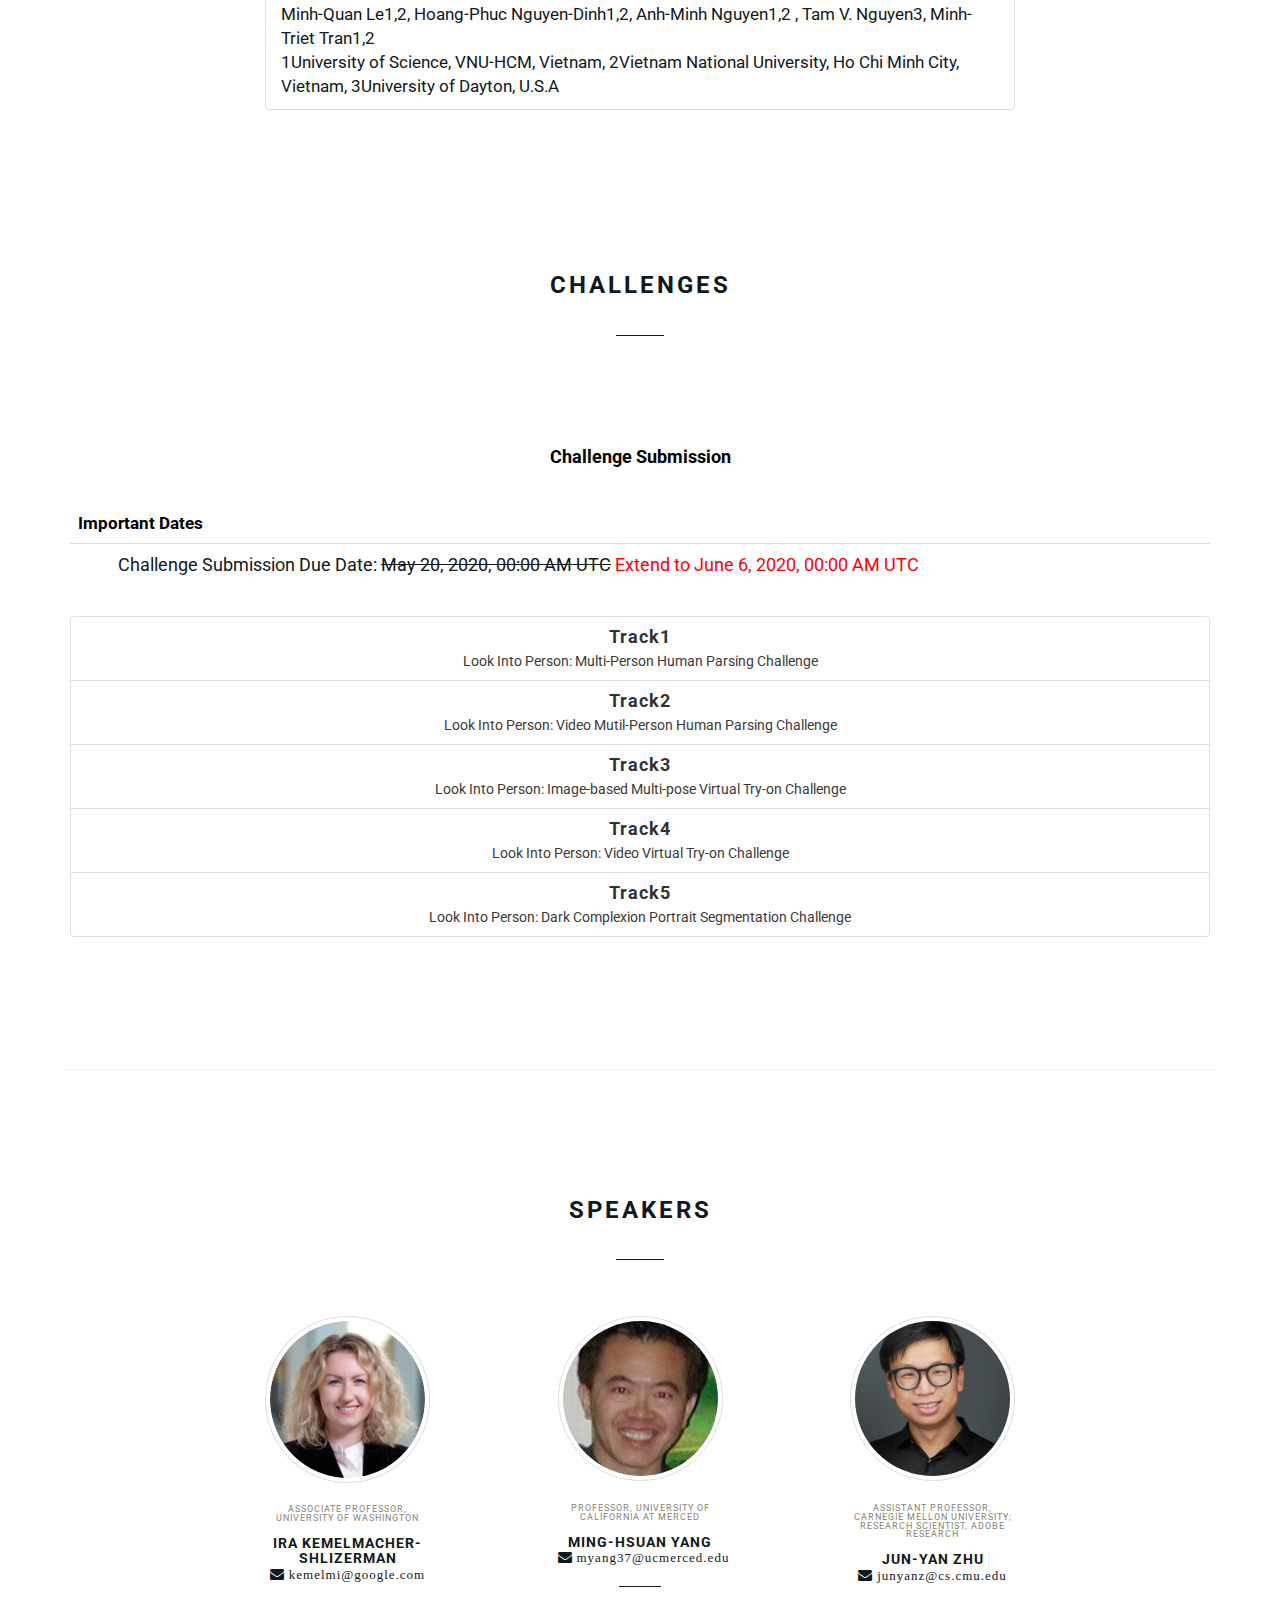
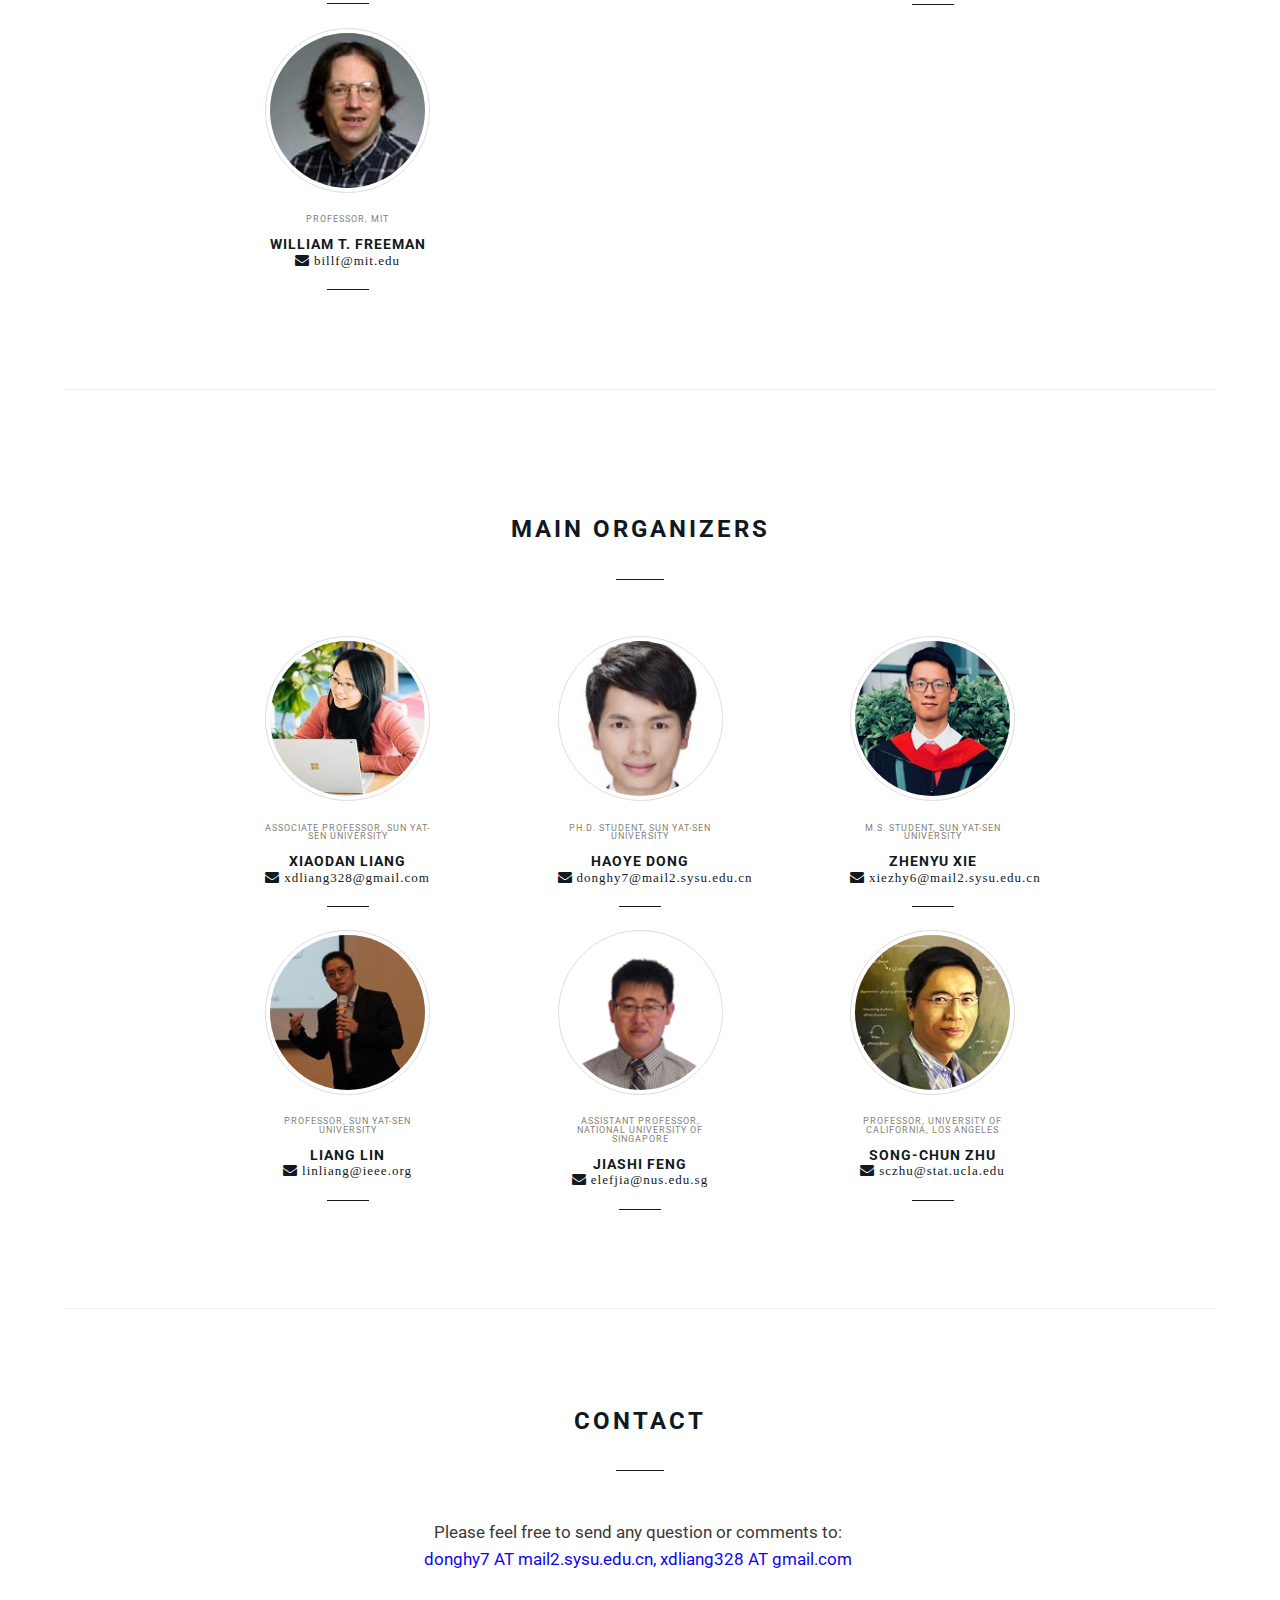
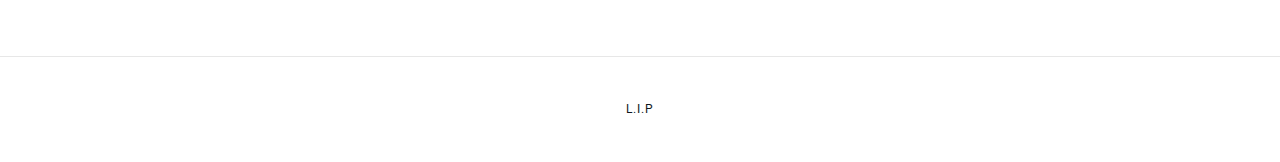
==== commit 6b5ce546: "update talk2 abstract" ====
--- a/index.html
+++ b/index.html
@@ -415,14 +415,25 @@
               </tr> -->
               <tr>
                 <td style="text-align: center;font-weight:bolder;">14:20:15:00</td>
-                <td>Invited talk 2: <b>William T. Freeman, Professor, MIT</b></td>
+                <td>Invited talk 2: <b>William T. Freeman, Professor, MIT</b><br>Talk title: Learning from videos playing forwards, backwards, fast, and slow
+                  <div><a id="talk2" style="color: #165ac5;cursor:pointer;" onclick="tr_none('talk2');">Show Abstract</a></div>
+                </td>
                </tr>
+               <tr style="display:none;" class="talk2">
+                <td style="text-align: center;vertical-align: middle;"></td>
+                <td>Abstract: How can we tell that a video is playing backwards?  People's motions look wrong when the video is played backwards--can we develop an algorithm to distinguish forward from backward video?  Similarly, can we tell if a video is sped-up?<br>  
+                  We have developed algorithms to distinguish forwards from backwards video, and fast from slow.  Training algorithms for these tasks provides a self-supervised task that facilitates human activity recognition.  We'll show these results, and applications of these unsupervised video learning tasks.<br>
+                  Joint work with: Donglai Wei, Joseph Lim, Andrew Zisserman, Sagie Benaim, Ariel Ephrat, Oran Lang, Inbar Mosseri, Michael Rubinstein, Michal Irani, Tali Dekel
+                </td>
+              </tr>
                <tr>
                 <td style="text-align: center;font-weight:bolder;">15:00-15:15</td>
+                <!-- <td>Winner talk 1: Winner of the Multi-Person Human Parsing Challenge<br>Talk title: QANet for Multiple Human Parsing</td> -->
                 <td>Winner talk 1: Winner of the Multi-Person Human Parsing Challenge</td>
               </tr>
               <tr>
                 <td style="text-align: center;font-weight:bolder;">15:15-15:30</td>
+                <!-- <td>Winner talk 2: Winner of the Video Multi-Person Human Parsing Challenge<br>Talk title: QANet for Multiple Human Parsing</td> -->
                 <td>Winner talk 2: Winner of the Video Multi-Person Human Parsing Challenge</td>
               </tr>
               <!--<tr>-->
@@ -464,16 +475,19 @@
               </tr> -->
               <tr>
                <td style="text-align: center;font-weight:bolder;">16:50-17:05</td>
+                <!-- <td>Winner talk 3: Winner of the Image-based Multi-pose Virtual Try-on Challenge<br>Talk title: FashionOn: Semantic-guided Image-based Virtual Try-on with Detailed Human and Clothing Information</td> -->
                 <td>Winner talk 3: Winner of the Image-based Multi-pose Virtual Try-on Challenge</td>
               </tr>
               <tr>
                 <td style="text-align: center;font-weight:bolder;">17:05-17:20</td>
+                 <!-- <td>Winner talk 4: Winner of the Video Virtual Try-on Challenge<br>Talk title: Video Virtual Try-on Challenge Talk</td> -->
                  <td>Winner talk 4: Winner of the Video Virtual Try-on Challenge</td>
-               </tr>
+                </tr>
                <tr>
                 <td style="text-align: center;font-weight:bolder;">17:20-17:35</td>
+                 <!-- <td>Winner talk 5: Winner of the Dark Complexion Portrait Segmentation Challenge<br>Talk title: Dark Complexion Portrait Segmentation Challenge Talk</td> -->
                  <td>Winner talk 5: Winner of the Dark Complexion Portrait Segmentation Challenge</td>
-               </tr>
+                </tr>
               <tr>
                 <td style="text-align: center;font-weight:bolder;">17:35-18:30</td>
                 <td>Oral: Epipolar Transformer for Multi-view Human Pose Estimation.</td>
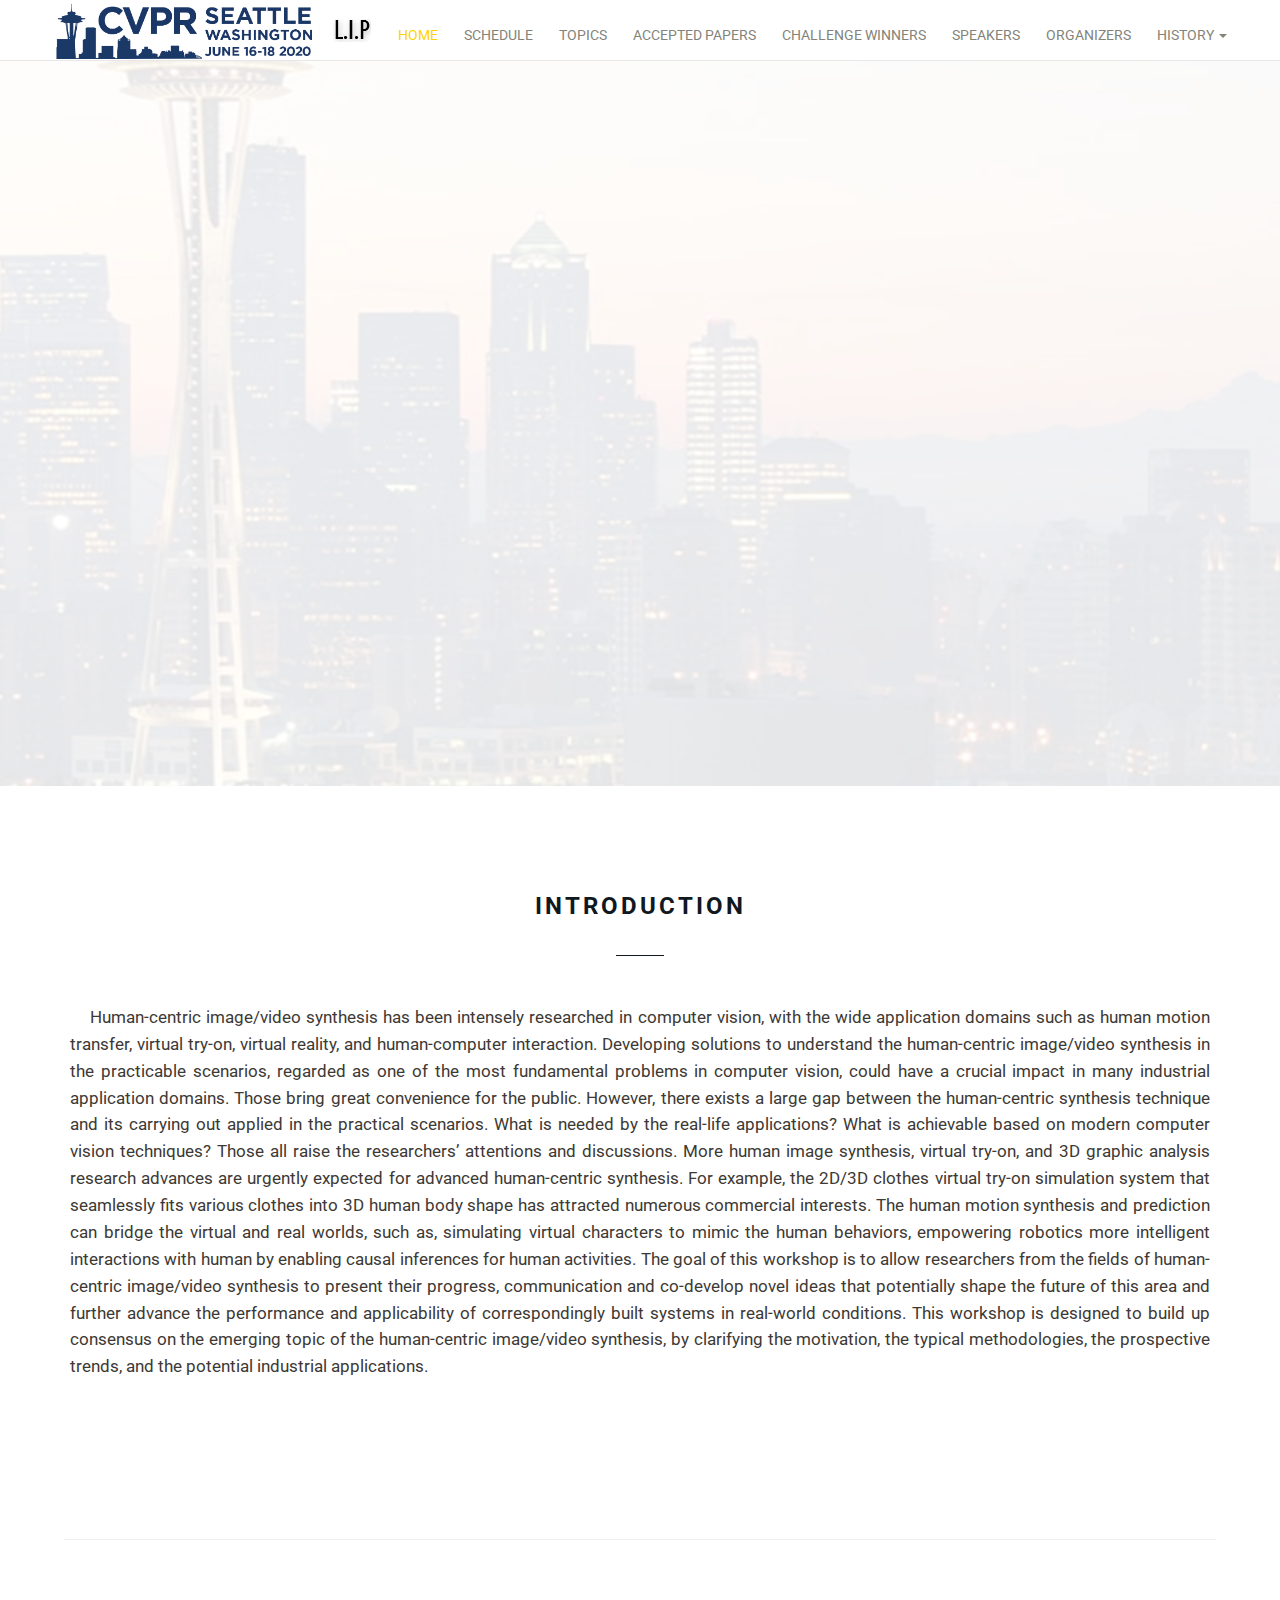
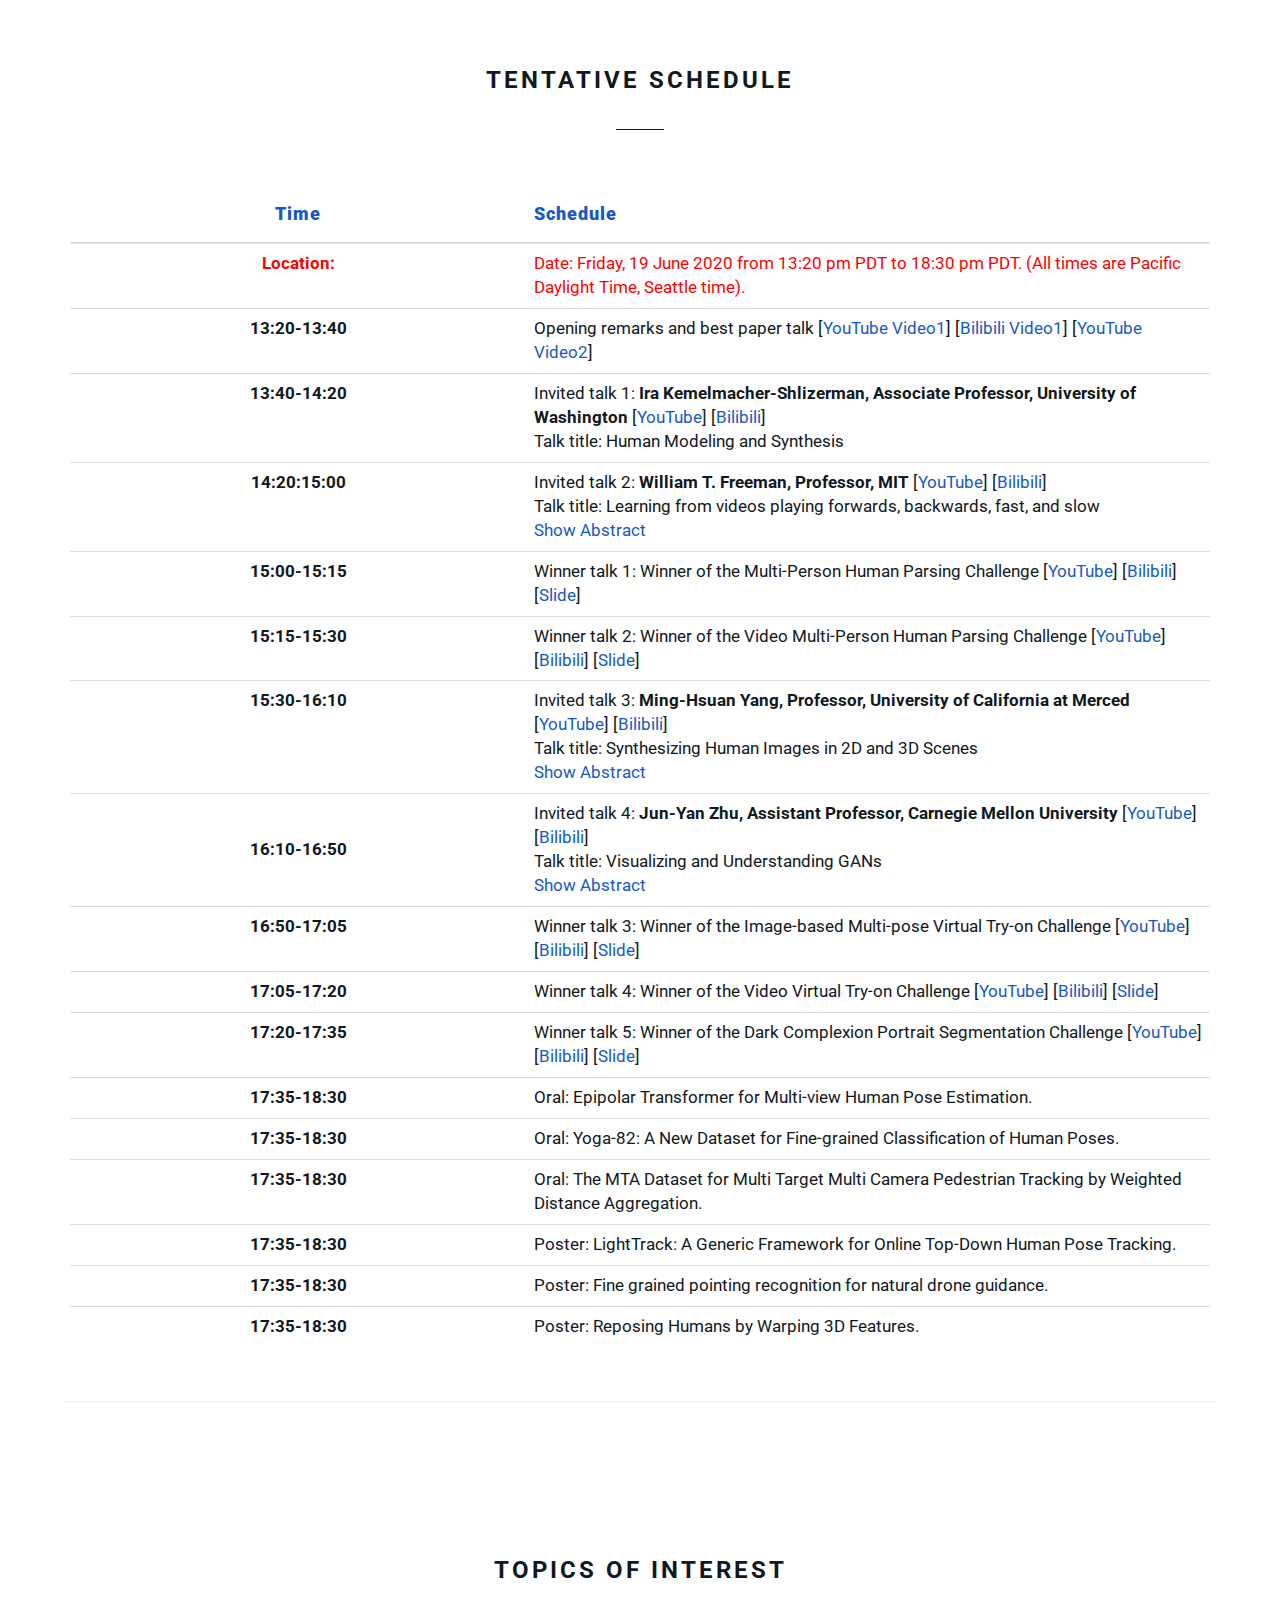
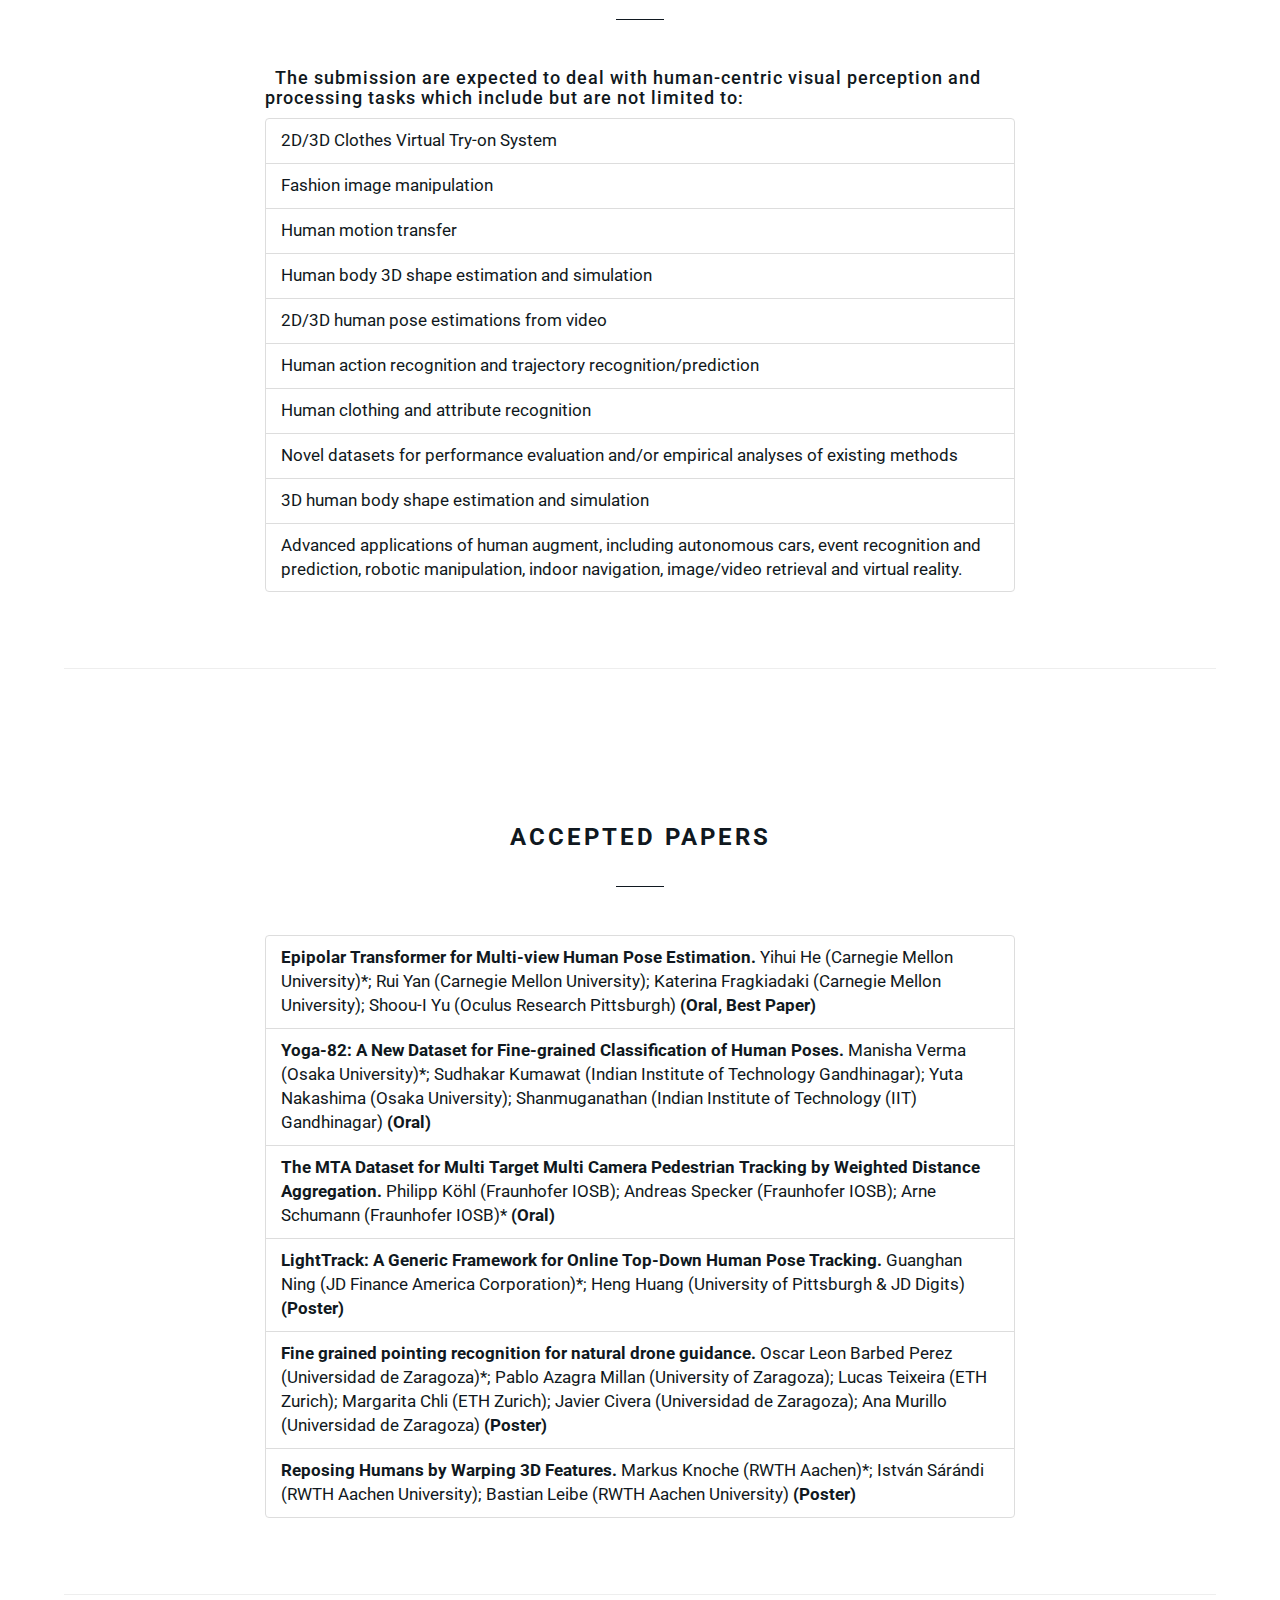
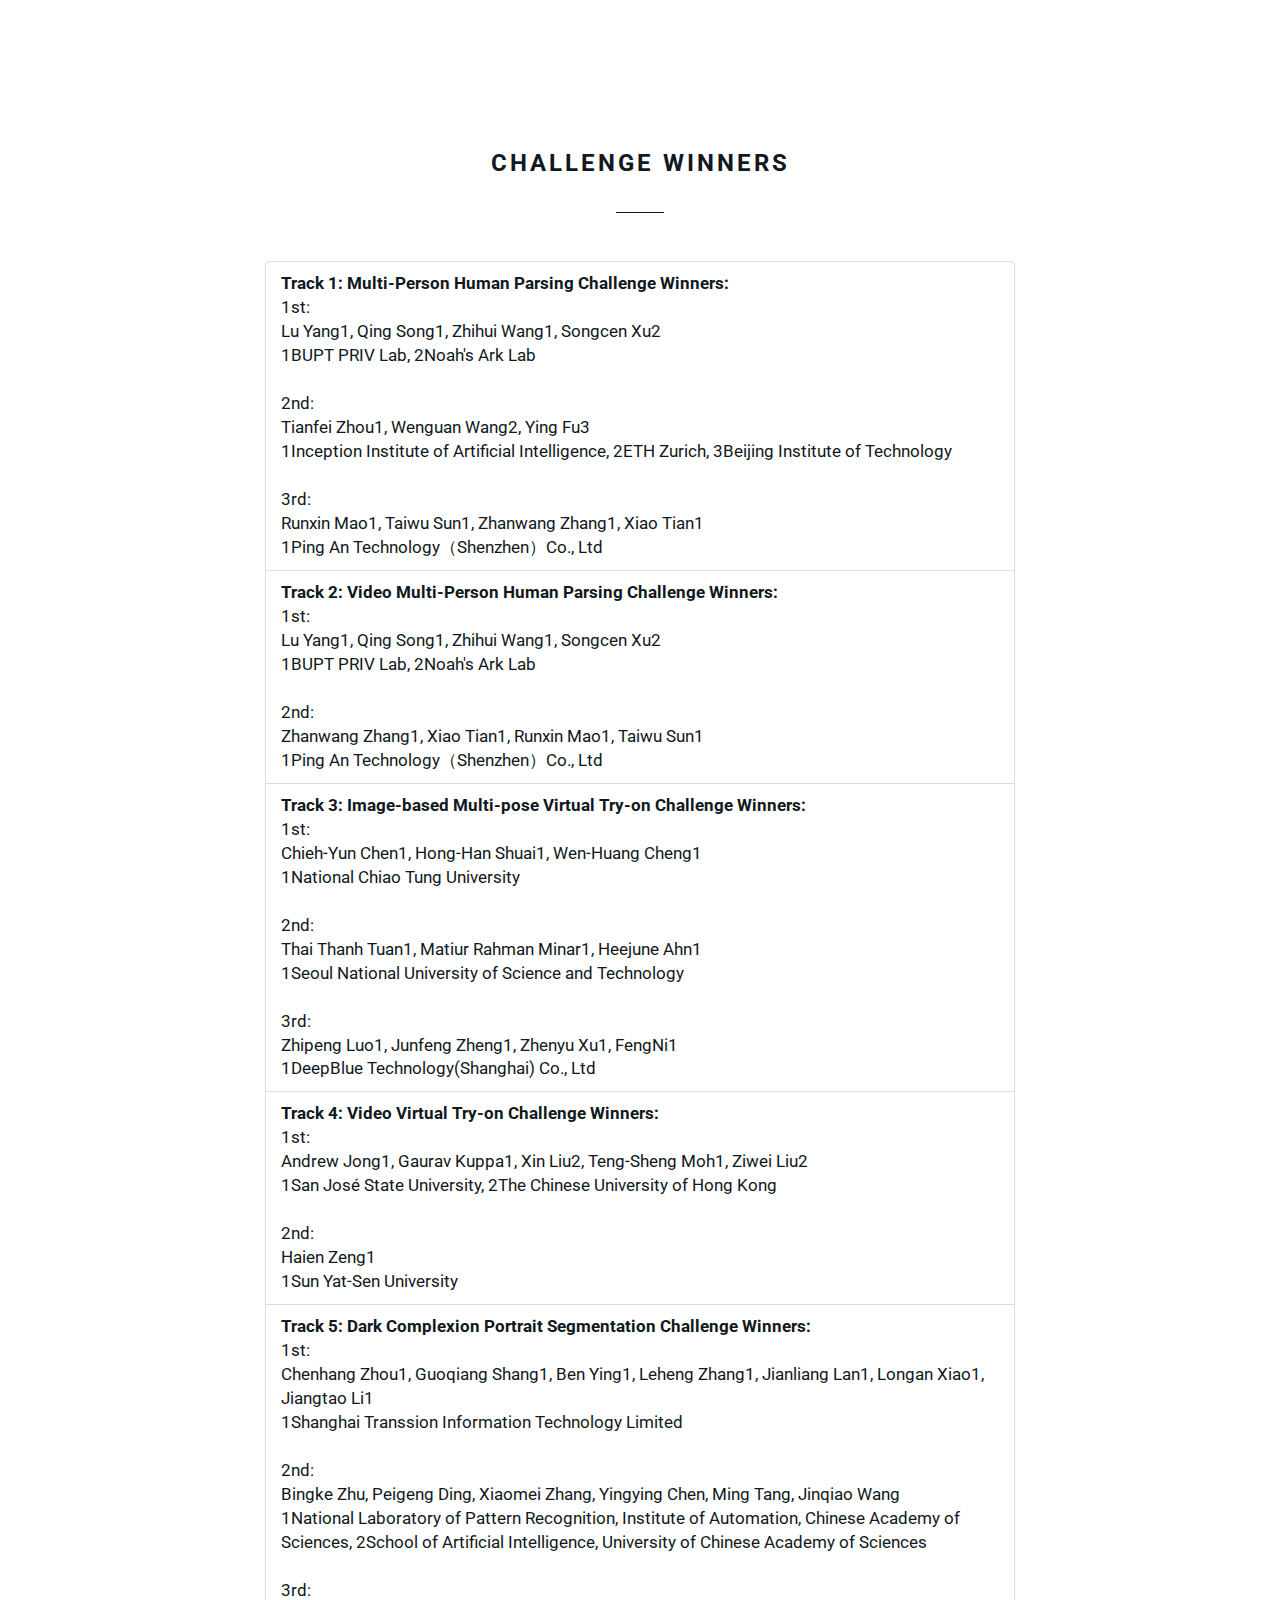
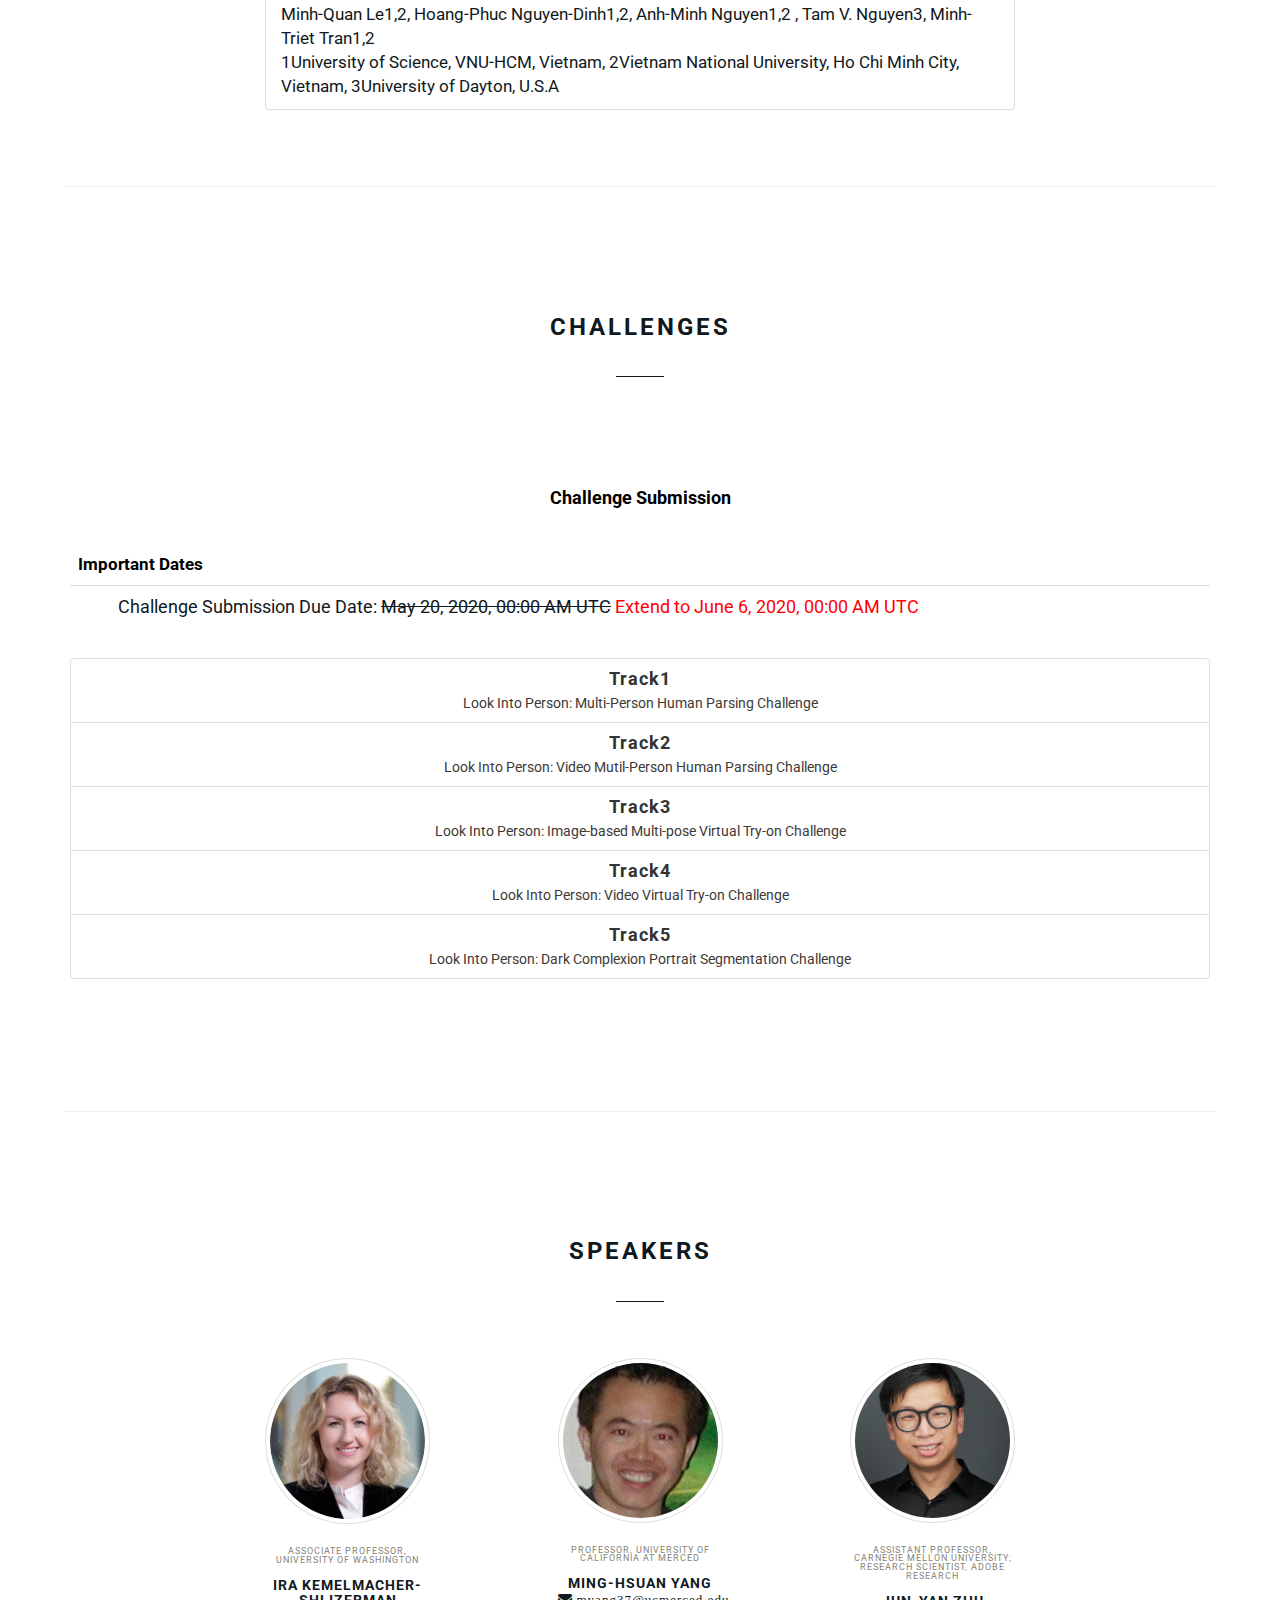
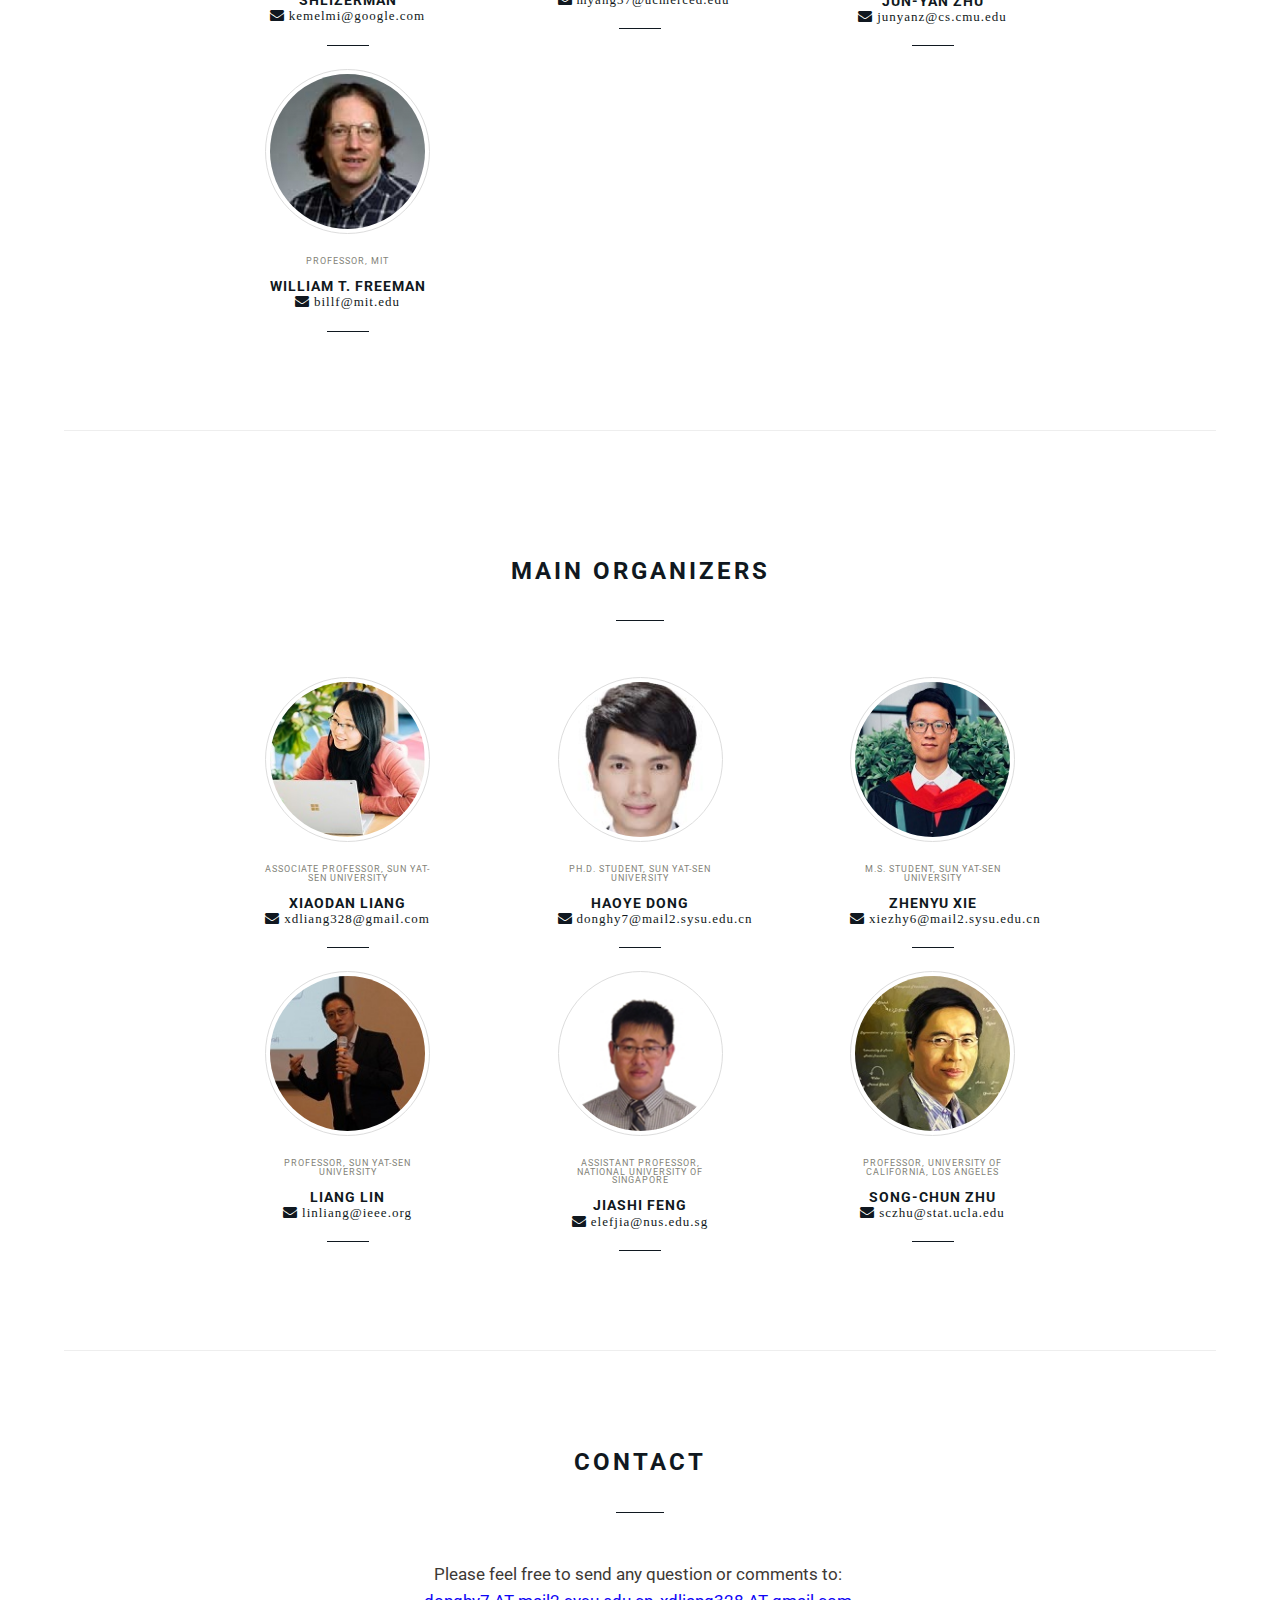
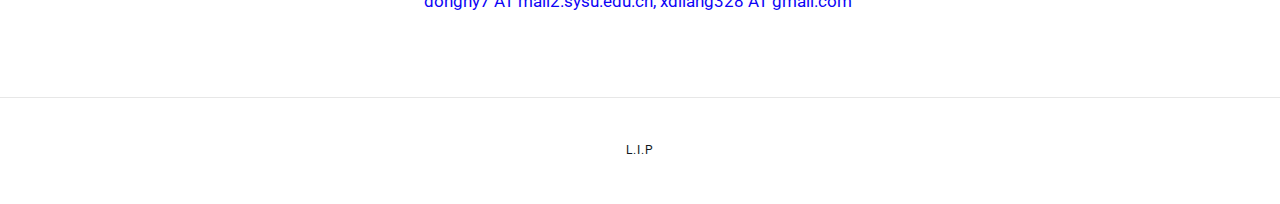
==== commit f3fb0257: "update video and slide links" ====
--- a/index.html
+++ b/index.html
@@ -67,8 +67,8 @@
           <!--<li><a href="#portfolio">Introduction</a></li>-->
           <!--<li><a href="#winners">Winners</a></li>-->
           <!--<li><a href="#poster">Posters</a></li>-->
+          <li><a href="#blog">Schedule</a></li>
           <li><a href="#about">Topics</a></li>
-          <li><a href="#blog">Schedule</a></li>
           <li><a href="#acceptedpapers">Accepted Papers</a></li>
           <li><a href="#winners">Challenge Winners</a></li>
           <!-- <li><a href="#papers"><strong>Call for Papers</strong></a></li> -->
@@ -223,6 +223,8 @@
   </div>
 </section>
 
+<HR style="FILTER: alpha(opacity=100,finishopacity=0,style=3)" width="90%" color=#987cb9 SIZE=3>
+
 
 
 <!-- &lt;!&ndash; About &ndash;&gt; -->
@@ -270,90 +272,20 @@
  -->
 
 
- <section id="virtual address" class="association">
+ <!-- <section id="virtual address" class="association">
   <div class="container">
     <div class="row">
       <div class="col-md-12">
         <header class="section-header">
-          <!-- <h3 class="section-title" data-text="">Contact</h3> -->
           <p style="text-align: left;font-size: 1.2em;white-space: pre-wrap; margin-top: -50px">The address of our virtual meeting is <b><a href="http://cvpr20.com/human-centric-image-video-synthesis/" target="_blank" style="white-space: pre-wrap;">human-centric-image-video-synthesis.</a></b>
           <br> The zoom link is <b><a href="https://zoom.us/j/95207927547?pwd=VGdkSWdVVTBmQk9pZmw4djhNTDFSdz09" target="_blank" style="white-space: pre-wrap;">zoom entrance.</a></b>(Please <b>DO NOT</b> tweet it in other public place.)</p>
-          <!-- <p style="text-align: left;font-size: 1.2em;white-space: pre-wrap; margin-top: -50px">
-            The address of our virtual meeting is <b><a href="http://cvpr20.com/human-centric-image-video-synthesis/" target="_blank" style="white-space: pre-wrap;">human-centric-image-video-synthesis</a></b>
-          </p> -->
-    
         </header>
       </div>
     </div>
   </div>
-</section>
-
-
-<!-- About -->
-<section id="about" class="about">
-  <div class="container">
-    <div class="row">
-      <div class="col-md-8 col-md-offset-2">
-        <header class="section-header">
-          <!-- <h3 class="section-title font-lg" data-text="">Topics of interest</h3> -->
-          <h3 class="section-title" data-text="">Topics of interest</h3>
-          
-          <h4 style="text-align:left;">&nbsp;&nbsp;The submission are expected to deal with human-centric visual perception and processing tasks which include but are not limited to:</h4>
-          <ul class="lsit-group" style="text-align: left;font-size: 1.2em; padding-left:0 ">
-            <li class="list-group-item">
-              2D/3D Clothes Virtual Try-on System
-            </li>
-            <li class="list-group-item">
-              Fashion image manipulation
-            </li>
-            <li class="list-group-item">
-              Human motion transfer
-            </li>
-            <li class="list-group-item">
-              Human body 3D shape estimation and simulation
-            </li>
-            <li class="list-group-item">
-              2D/3D human pose estimations from video
-            </li>
-            <li class="list-group-item">
-              Human action recognition and trajectory recognition/prediction
-            </li>
-            <li class="list-group-item">
-              Human clothing and attribute recognition
-            </li>
-            <li class="list-group-item">
-               Novel datasets for performance evaluation and/or empirical analyses of existing methods
-            </li>
-            <li class="list-group-item">
-              3D human body shape estimation and simulation
-            </li>
-            <li class="list-group-item">
-              Advanced applications of human augment, including autonomous cars, event recognition and prediction, robotic manipulation, indoor navigation, image/video retrieval and virtual reality.
-            </li>
-
-          </ul>
-        </header>
-        
-      </div>      
-    </div>
-  </div>
-</section>
-
-<!-- Call To Action -->
-<!-- <section class="call-to">
-  <div class="container">
-    <div class="row">
-      <div class="col-md-8 col-md-offset-2">
-        <article class="action">
-          <h5>Intrested about us?</h5>
-          <a href="http://sysu-hcp.net/lip" class="btn btn-border" role="button">Learn More</a>
-        </article>
-      </div>
-    </div>
-  </div>
 </section> -->
 
-<HR style="FILTER: alpha(opacity=100,finishopacity=0,style=3)" width="90%" color=#987cb9 SIZE=3>
+
 <!-- Blog -->
 <section id="blog" class="blog">
   <div class="container">
@@ -361,8 +293,8 @@
       <div class="col-md-12">
         <header class="section-header">
           <h3 class="section-title" data-text="" style="text-align: center;">Tentative SCHEDULE</h3>
-          <h3><a href="https://zoom.us/j/95207927547?pwd=VGdkSWdVVTBmQk9pZmw4djhNTDFSdz09" target="_blank" style="font-weight: bolder;text-align: center;color: #165ac5">Zoom Entrance</a></h3>
-          <p style="color:red; text-align: center;font-weight:bolder;">(Do not tweet it in other public place)</p>
+          <!-- <h3><a href="https://zoom.us/j/95207927547?pwd=VGdkSWdVVTBmQk9pZmw4djhNTDFSdz09" target="_blank" style="font-weight: bolder;text-align: center;color: #165ac5">Zoom Entrance</a></h3> -->
+          <!-- <p style="color:red; text-align: center;font-weight:bolder;">(Do not tweet it in other public place)</p> -->
         </header>
         <body>
           <table class="table table-hover table-condesed">
@@ -399,7 +331,7 @@
               </tr> -->
               <tr>
                <td style="text-align: center;font-weight:bolder;">13:20-13:40</td>
-               <td>Opening remarks and best paper talk</td>
+               <td>Opening remarks and best paper talk [<a style="color: #165ac5;cursor:pointer;" href="https://youtu.be/iKFFEpj8qUo">YouTube Video1</a>] [<a style="color: #165ac5;cursor:pointer;" href="https://www.bilibili.com/video/BV1QD4y1D7TC/">Bilibili Video1</a>] [<a style="color: #165ac5;cursor:pointer;" href="https://youtu.be/vfNkKEcA3oU">YouTube Video2</a>]</td>
               </tr>
               <!-- <tr>
                 <td style="text-align: center;font-weight:bolder;">13:40-14:20</td>
@@ -407,7 +339,7 @@
               </tr> -->
               <tr>
                 <td style="text-align: center;font-weight:bolder;">13:40-14:20</td>
-                <td>Invited talk 1: <b>Ira Kemelmacher-Shlizerman, Associate Professor, University of Washington</b><br>Talk title: Human Modeling and Synthesis</td>
+                <td>Invited talk 1: <b>Ira Kemelmacher-Shlizerman, Associate Professor, University of Washington</b> [<a style="color: #165ac5;cursor:pointer;" href="https://youtu.be/f01nJqDbBVY">YouTube</a>] [<a style="color: #165ac5;cursor:pointer;" href="https://www.bilibili.com/video/BV1GK4y147qn/">Bilibili</a>]<br>Talk title: Human Modeling and Synthesis</td>
               </tr>
               <!-- <tr>
                <td style="text-align: center;font-weight:bolder;">14:20:15:00</td>
@@ -415,7 +347,7 @@
               </tr> -->
               <tr>
                 <td style="text-align: center;font-weight:bolder;">14:20:15:00</td>
-                <td>Invited talk 2: <b>William T. Freeman, Professor, MIT</b><br>Talk title: Learning from videos playing forwards, backwards, fast, and slow
+                <td>Invited talk 2: <b>William T. Freeman, Professor, MIT</b> [<a style="color: #165ac5;cursor:pointer;" href="https://youtu.be/B28coO-fo3o">YouTube</a>] [<a style="color: #165ac5;cursor:pointer;" href="https://www.bilibili.com/video/BV1gv411B7hs/">Bilibili</a>]<br>Talk title: Learning from videos playing forwards, backwards, fast, and slow
                   <div><a id="talk2" style="color: #165ac5;cursor:pointer;" onclick="tr_none('talk2');">Show Abstract</a></div>
                 </td>
                </tr>
@@ -429,12 +361,12 @@
                <tr>
                 <td style="text-align: center;font-weight:bolder;">15:00-15:15</td>
                 <!-- <td>Winner talk 1: Winner of the Multi-Person Human Parsing Challenge<br>Talk title: QANet for Multiple Human Parsing</td> -->
-                <td>Winner talk 1: Winner of the Multi-Person Human Parsing Challenge</td>
+                <td>Winner talk 1: Winner of the Multi-Person Human Parsing Challenge [<a style="color: #165ac5;cursor:pointer;" href="https://youtu.be/-eVzj86-kLk">YouTube</a>] [<a style="color: #165ac5;cursor:pointer;" href="https://www.bilibili.com/video/BV1jA411i7Mo/">Bilibili</a>] [<a style="color: #165ac5;cursor:pointer;" href="https://drive.google.com/file/d/1GPPL6aediBJJXglezSRk_DAhzuNsqkqq/view?usp=sharing">Slide</a>]</td>
               </tr>
               <tr>
                 <td style="text-align: center;font-weight:bolder;">15:15-15:30</td>
                 <!-- <td>Winner talk 2: Winner of the Video Multi-Person Human Parsing Challenge<br>Talk title: QANet for Multiple Human Parsing</td> -->
-                <td>Winner talk 2: Winner of the Video Multi-Person Human Parsing Challenge</td>
+                <td>Winner talk 2: Winner of the Video Multi-Person Human Parsing Challenge [<a style="color: #165ac5;cursor:pointer;" href="https://youtu.be/-eVzj86-kLk">YouTube</a>] [<a style="color: #165ac5;cursor:pointer;" href="https://www.bilibili.com/video/BV1jA411i7Mo/">Bilibili</a>] [<a style="color: #165ac5;cursor:pointer;" href="https://drive.google.com/file/d/1GPPL6aediBJJXglezSRk_DAhzuNsqkqq/view?usp=sharing">Slide</a>]</td>
               </tr>
               <!--<tr>-->
                 <!--<td style="text-align: center;font-weight:bolder;">09:15-10:00</td>-->
@@ -446,7 +378,7 @@
               </tr> -->
               <tr>
                 <td style="text-align: center;font-weight:bolder;">15:30-16:10</td>
-                <td>Invited talk 3: <b>Ming-Hsuan Yang, Professor, University of California at Merced</b><br>Talk title: Synthesizing Human Images in 2D and 3D Scenes
+                <td>Invited talk 3: <b>Ming-Hsuan Yang, Professor, University of California at Merced</b> [<a style="color: #165ac5;cursor:pointer;" href="https://youtu.be/XLfvrlH8OaM">YouTube</a>] [<a style="color: #165ac5;cursor:pointer;" href="https://www.bilibili.com/video/BV1Tf4y1177w/">Bilibili</a>]<br>Talk title: Synthesizing Human Images in 2D and 3D Scenes
                 <div><a id="talk3" style="color: #165ac5;cursor:pointer;" onclick="tr_none('talk3');">Show Abstract</a></div>
                 </td>
               </tr>
@@ -457,7 +389,7 @@
 
               <tr>
                 <td style="text-align: center;font-weight:bolder;vertical-align: middle;">16:10-16:50</td>
-                <td >Invited talk 4: <b>Jun-Yan Zhu, Assistant Professor, Carnegie Mellon University</b><br>Talk title: Visualizing and Understanding GANs
+                <td >Invited talk 4: <b>Jun-Yan Zhu, Assistant Professor, Carnegie Mellon University</b> [<a style="color: #165ac5;cursor:pointer;" href="https://youtu.be/CV8VogSpmFY">YouTube</a>] [<a style="color: #165ac5;cursor:pointer;" href="https://www.bilibili.com/video/BV1pK4y147eU/">Bilibili</a>]<br>Talk title: Visualizing and Understanding GANs
                   <div><a id="talk4" style="color: #165ac5;cursor:pointer;" onClick="tr_none('talk4');">Show Abstract</a></div>
                 </td>
               </tr>
@@ -476,17 +408,17 @@
               <tr>
                <td style="text-align: center;font-weight:bolder;">16:50-17:05</td>
                 <!-- <td>Winner talk 3: Winner of the Image-based Multi-pose Virtual Try-on Challenge<br>Talk title: FashionOn: Semantic-guided Image-based Virtual Try-on with Detailed Human and Clothing Information</td> -->
-                <td>Winner talk 3: Winner of the Image-based Multi-pose Virtual Try-on Challenge</td>
+                <td>Winner talk 3: Winner of the Image-based Multi-pose Virtual Try-on Challenge [<a style="color: #165ac5;cursor:pointer;" href="https://youtu.be/zloK9g6RvYk">YouTube</a>] [<a style="color: #165ac5;cursor:pointer;" href="https://www.bilibili.com/video/BV1f54y1B7VJ/">Bilibili</a>] [<a style="color: #165ac5;cursor:pointer;" href="https://drive.google.com/file/d/1fE3p1zSAOaiU-trMM6-dvL2Klcm1Goih/view?usp=sharing">Slide</a>]</td>
               </tr>
               <tr>
                 <td style="text-align: center;font-weight:bolder;">17:05-17:20</td>
                  <!-- <td>Winner talk 4: Winner of the Video Virtual Try-on Challenge<br>Talk title: Video Virtual Try-on Challenge Talk</td> -->
-                 <td>Winner talk 4: Winner of the Video Virtual Try-on Challenge</td>
+                 <td>Winner talk 4: Winner of the Video Virtual Try-on Challenge [<a style="color: #165ac5;cursor:pointer;" href="https://youtu.be/X7DPS-G1n0I">YouTube</a>] [<a style="color: #165ac5;cursor:pointer;" href="https://www.bilibili.com/video/BV1tg4y1q7Sc/">Bilibili</a>] [<a style="color: #165ac5;cursor: pointer;" href="https://drive.google.com/file/d/1mhss9tC2L2e_HqZLPdxrbcxY0MpFp01A/view?usp=sharing">Slide</a>]</td>
                 </tr>
                <tr>
                 <td style="text-align: center;font-weight:bolder;">17:20-17:35</td>
                  <!-- <td>Winner talk 5: Winner of the Dark Complexion Portrait Segmentation Challenge<br>Talk title: Dark Complexion Portrait Segmentation Challenge Talk</td> -->
-                 <td>Winner talk 5: Winner of the Dark Complexion Portrait Segmentation Challenge</td>
+                 <td>Winner talk 5: Winner of the Dark Complexion Portrait Segmentation Challenge [<a style="color: #165ac5;cursor:pointer;" href="https://youtu.be/TOxvrkh6kUY">YouTube</a>] [<a style="color: #165ac5;cursor:pointer;" href="https://www.bilibili.com/video/BV1dD4y1D7wp/">Bilibili</a>] [<a style="color: #165ac5;cursor:pointer;" href="https://drive.google.com/file/d/1aC3WbMca6PaZZHthGjEXfqoovJrLhAmL/view?usp=sharing">Slide</a>]</td>
                 </tr>
               <tr>
                 <td style="text-align: center;font-weight:bolder;">17:35-18:30</td>
@@ -581,49 +513,116 @@
     </div>
   </div>
 </section>
+
+<HR style="FILTER: alpha(opacity=100,finishopacity=0,style=3)" width="90%" color=#987cb9 SIZE=3>
+<!-- About -->
+<section id="about" class="about">
+  <div class="container">
+    <div class="row">
+      <div class="col-md-8 col-md-offset-2">
+        <header class="section-header">
+          <!-- <h3 class="section-title font-lg" data-text="">Topics of interest</h3> -->
+          <h3 class="section-title" data-text="">Topics of interest</h3>
+          
+          <h4 style="text-align:left;">&nbsp;&nbsp;The submission are expected to deal with human-centric visual perception and processing tasks which include but are not limited to:</h4>
+          <ul class="lsit-group" style="text-align: left;font-size: 1.2em; padding-left:0 ">
+            <li class="list-group-item">
+              2D/3D Clothes Virtual Try-on System
+            </li>
+            <li class="list-group-item">
+              Fashion image manipulation
+            </li>
+            <li class="list-group-item">
+              Human motion transfer
+            </li>
+            <li class="list-group-item">
+              Human body 3D shape estimation and simulation
+            </li>
+            <li class="list-group-item">
+              2D/3D human pose estimations from video
+            </li>
+            <li class="list-group-item">
+              Human action recognition and trajectory recognition/prediction
+            </li>
+            <li class="list-group-item">
+              Human clothing and attribute recognition
+            </li>
+            <li class="list-group-item">
+               Novel datasets for performance evaluation and/or empirical analyses of existing methods
+            </li>
+            <li class="list-group-item">
+              3D human body shape estimation and simulation
+            </li>
+            <li class="list-group-item">
+              Advanced applications of human augment, including autonomous cars, event recognition and prediction, robotic manipulation, indoor navigation, image/video retrieval and virtual reality.
+            </li>
+
+          </ul>
+        </header>
+        
+      </div>      
+    </div>
+  </div>
+</section>
+
+<!-- Call To Action -->
+<!-- <section class="call-to">
+  <div class="container">
+    <div class="row">
+      <div class="col-md-8 col-md-offset-2">
+        <article class="action">
+          <h5>Intrested about us?</h5>
+          <a href="http://sysu-hcp.net/lip" class="btn btn-border" role="button">Learn More</a>
+        </article>
+      </div>
+    </div>
+  </div>
+</section> -->
+
 <!-- ********************************************************************************************************** -->
 
 <HR style="FILTER: alpha(opacity=100,finishopacity=0,style=3)" width="90%" color=#987cb9 SIZE=3>
-  <section id="acceptedpapers" class="about">
-    <div class="container">
-      <div class="row">
-        <div class="col-md-8 col-md-offset-2">
-          <header class="section-header">
-            <h3 class="section-title" data-text="">Accepted Papers</h3>
+<section id="acceptedpapers" class="about">
+  <div class="container">
+    <div class="row">
+      <div class="col-md-8 col-md-offset-2">
+        <header class="section-header">
+          <h3 class="section-title" data-text="">Accepted Papers</h3>
+
+          <ul class="lsit-group" style="text-align: left;font-size: 1.2em; padding-left:0 ">
+            <li class="list-group-item">
+              <b>Epipolar Transformer for Multi-view Human Pose Estimation.</b>
+              Yihui He (Carnegie Mellon University)*; Rui Yan (Carnegie Mellon University); Katerina Fragkiadaki (Carnegie Mellon University); Shoou-I Yu (Oculus Research Pittsburgh) <b>(Oral, Best Paper)</b>
+            </li>
+            <li class="list-group-item">
+              <b>Yoga-82: A New Dataset for Fine-grained  Classification of Human Poses.</b>
+              Manisha Verma (Osaka University)*; Sudhakar Kumawat (Indian Institute of Technology Gandhinagar); Yuta Nakashima (Osaka University); Shanmuganathan (Indian Institute of Technology (IIT) Gandhinagar) <b>(Oral)</b>
+            </li>
+            <li class="list-group-item">
+              <b>The MTA Dataset for Multi Target Multi Camera Pedestrian Tracking by Weighted Distance Aggregation.</b>
+              Philipp Köhl (Fraunhofer IOSB); Andreas Specker (Fraunhofer IOSB); Arne Schumann (Fraunhofer IOSB)* <b>(Oral)</b>
+            </li>
+            <li class="list-group-item">
+              <b>LightTrack: A Generic Framework for Online Top-Down Human Pose Tracking.</b>
+              Guanghan Ning (JD Finance America Corporation)*; Heng Huang (University of Pittsburgh & JD Digits) <b>(Poster)</b>
+            </li>
+            <li class="list-group-item">
+              <b>Fine grained pointing recognition for natural drone guidance.</b>
+              Oscar Leon  Barbed Perez (Universidad de Zaragoza)*; Pablo Azagra Millan (University of Zaragoza); Lucas Teixeira (ETH Zurich); Margarita Chli (ETH Zurich); Javier Civera (Universidad de Zaragoza); Ana Murillo (Universidad de Zaragoza) <b>(Poster)</b>
+            </li>
+            <li class="list-group-item">
+              <b>Reposing Humans by Warping 3D Features.</b>
+              Markus Knoche (RWTH Aachen)*; István Sárándi (RWTH Aachen University); Bastian Leibe (RWTH Aachen University) <b>(Poster)</b>
+            </li>
+          </ul>
+        </header>
+
+      </div>
+    </div>
+  </div>
+</section>
   
-            <ul class="lsit-group" style="text-align: left;font-size: 1.2em; padding-left:0 ">
-              <li class="list-group-item">
-                <b>Epipolar Transformer for Multi-view Human Pose Estimation.</b>
-                Yihui He (Carnegie Mellon University)*; Rui Yan (Carnegie Mellon University); Katerina Fragkiadaki (Carnegie Mellon University); Shoou-I Yu (Oculus Research Pittsburgh) <b>(Oral, Best Paper)</b>
-              </li>
-              <li class="list-group-item">
-                <b>Yoga-82: A New Dataset for Fine-grained  Classification of Human Poses.</b>
-                Manisha Verma (Osaka University)*; Sudhakar Kumawat (Indian Institute of Technology Gandhinagar); Yuta Nakashima (Osaka University); Shanmuganathan (Indian Institute of Technology (IIT) Gandhinagar) <b>(Oral)</b>
-              </li>
-              <li class="list-group-item">
-                <b>The MTA Dataset for Multi Target Multi Camera Pedestrian Tracking by Weighted Distance Aggregation.</b>
-                Philipp Köhl (Fraunhofer IOSB); Andreas Specker (Fraunhofer IOSB); Arne Schumann (Fraunhofer IOSB)* <b>(Oral)</b>
-              </li>
-              <li class="list-group-item">
-                <b>LightTrack: A Generic Framework for Online Top-Down Human Pose Tracking.</b>
-                Guanghan Ning (JD Finance America Corporation)*; Heng Huang (University of Pittsburgh & JD Digits) <b>(Poster)</b>
-              </li>
-              <li class="list-group-item">
-                <b>Fine grained pointing recognition for natural drone guidance.</b>
-                Oscar Leon  Barbed Perez (Universidad de Zaragoza)*; Pablo Azagra Millan (University of Zaragoza); Lucas Teixeira (ETH Zurich); Margarita Chli (ETH Zurich); Javier Civera (Universidad de Zaragoza); Ana Murillo (Universidad de Zaragoza) <b>(Poster)</b>
-              </li>
-              <li class="list-group-item">
-                <b>Reposing Humans by Warping 3D Features.</b>
-                Markus Knoche (RWTH Aachen)*; István Sárándi (RWTH Aachen University); Bastian Leibe (RWTH Aachen University) <b>(Poster)</b>
-              </li>
-            </ul>
-          </header>
-  
-        </div>
-      </div>
-    </div>
-  </section>
-  
+<HR style="FILTER: alpha(opacity=100,finishopacity=0,style=3)" width="90%" color=#987cb9 SIZE=3>
 <section id="winners" class="about">
   <div class="container">
     <div class="row">
@@ -789,7 +788,7 @@
 </section> -->
 
 
-
+<HR style="FILTER: alpha(opacity=100,finishopacity=0,style=3)" width="90%" color=#987cb9 SIZE=3>
 <section id="challenge" class="portfolio">
     <div class="container">
     <div class="row">
@@ -917,43 +916,43 @@
 <!-- ********************************************************************************************************** -->
 <HR style="FILTER: alpha(opacity=100,finishopacity=0,style=3)" width="90%" color=#987cb9 SIZE=3>
   <!-- Team -->
-  <section id="speaker" class="team">
-    <div class="container">
-      <div class="row">
-        <div class="col-md-12">
-          <header class="section-header">
-            <h3 class="section-title" data-text="">Speakers</h3>
-          </header>
-        </div>
-      </div>
-  
-      <div class="row">
-
-        <div class="col-sm-4 col-md-2 col-md-offset-2">
-          <img src="img/speakers/Ira_Photo.png" class="img-circle img-responsive img-thumbnail center-block" alt="img">
-          <h5 class="member-name"  data-text="Associate Professor, University of Washington"><a href="https://homes.cs.washington.edu/~kemelmi" target="_blank" style="white-space: pre-wrap;">Ira Kemelmacher-Shlizerman</a><br><span class="fa-icon-envelope" style="white-space: pre-wrap;"><font size="-1" style="font-weight: normal;text-transform: lowercase;">&nbsp;kemelmi@google.com</font></span></h5>
-        </div>
-        <div class="col-sm-4 col-md-2 col-md-offset-1">
-          <img src="img/speakers/mhyang.jpg" class="img-circle img-responsive img-thumbnail center-block" alt="img">
-          <h5 class="member-name"  data-text="Professor, University of California at Merced"><a href="https://faculty.ucmerced.edu/mhyang" target="_blank" style="white-space: pre-wrap;">Ming-Hsuan Yang</a><br><span class="fa-icon-envelope" style="white-space: pre-wrap;"><font size="-1" style="font-weight: normal;text-transform: lowercase;">&nbsp;myang37@ucmerced.edu</font></span></h5>
-        </div>
-        <div class="col-sm-4 col-md-2 col-md-offset-1">
-          <img src="img/speakers/junyanzhu.jpg" class="img-circle img-responsive img-thumbnail center-block" alt="img">
-          <h5 class="member-name"   data-text="Assistant Professor, Carnegie Mellon University; Research Scientist, Adobe Research"><a href="https://people.csail.mit.edu/junyanz/" target="_blank" style="white-space: pre-wrap;">Jun-Yan Zhu</a><br><span class="fa-icon-envelope" style="white-space: pre-wrap;"><font size="-1" style="font-weight: normal;text-transform: lowercase;">&nbsp;junyanz@cs.cmu.edu</font></span></h5>
-        </div>
-      </div>
-
-      <div class="row">
-        <div class="col-sm-4 col-md-2 col-md-offset-2">
-          <img src="img/speakers/william freeman.jpg" class="img-circle img-responsive img-thumbnail center-block" alt="img">
-          <h5 class="member-name"   data-text="Professor, MIT"><a href="https://billf.mit.edu/" target="_blank" style="white-space: pre-wrap;">William T. Freeman</a><br><span class="fa-icon-envelope" style="white-space: pre-wrap;"><font size="-1" style="font-weight: normal;text-transform: lowercase;">&nbsp;billf@mit.edu</font></span></h5>
-        </div>
-      </div>
-
-      <!-- <p style="text-align: center;font-size: 1.2em;white-space: pre-wrap">More speakers are coming...</p> -->
-
-    </div>
-  </section>
+<section id="speaker" class="team">
+  <div class="container">
+    <div class="row">
+      <div class="col-md-12">
+        <header class="section-header">
+          <h3 class="section-title" data-text="">Speakers</h3>
+        </header>
+      </div>
+    </div>
+
+    <div class="row">
+
+      <div class="col-sm-4 col-md-2 col-md-offset-2">
+        <img src="img/speakers/Ira_Photo.png" class="img-circle img-responsive img-thumbnail center-block" alt="img">
+        <h5 class="member-name"  data-text="Associate Professor, University of Washington"><a href="https://homes.cs.washington.edu/~kemelmi" target="_blank" style="white-space: pre-wrap;">Ira Kemelmacher-Shlizerman</a><br><span class="fa-icon-envelope" style="white-space: pre-wrap;"><font size="-1" style="font-weight: normal;text-transform: lowercase;">&nbsp;kemelmi@google.com</font></span></h5>
+      </div>
+      <div class="col-sm-4 col-md-2 col-md-offset-1">
+        <img src="img/speakers/mhyang.jpg" class="img-circle img-responsive img-thumbnail center-block" alt="img">
+        <h5 class="member-name"  data-text="Professor, University of California at Merced"><a href="https://faculty.ucmerced.edu/mhyang" target="_blank" style="white-space: pre-wrap;">Ming-Hsuan Yang</a><br><span class="fa-icon-envelope" style="white-space: pre-wrap;"><font size="-1" style="font-weight: normal;text-transform: lowercase;">&nbsp;myang37@ucmerced.edu</font></span></h5>
+      </div>
+      <div class="col-sm-4 col-md-2 col-md-offset-1">
+        <img src="img/speakers/junyanzhu.jpg" class="img-circle img-responsive img-thumbnail center-block" alt="img">
+        <h5 class="member-name"   data-text="Assistant Professor, Carnegie Mellon University; Research Scientist, Adobe Research"><a href="https://people.csail.mit.edu/junyanz/" target="_blank" style="white-space: pre-wrap;">Jun-Yan Zhu</a><br><span class="fa-icon-envelope" style="white-space: pre-wrap;"><font size="-1" style="font-weight: normal;text-transform: lowercase;">&nbsp;junyanz@cs.cmu.edu</font></span></h5>
+      </div>
+    </div>
+
+    <div class="row">
+      <div class="col-sm-4 col-md-2 col-md-offset-2">
+        <img src="img/speakers/william freeman.jpg" class="img-circle img-responsive img-thumbnail center-block" alt="img">
+        <h5 class="member-name"   data-text="Professor, MIT"><a href="https://billf.mit.edu/" target="_blank" style="white-space: pre-wrap;">William T. Freeman</a><br><span class="fa-icon-envelope" style="white-space: pre-wrap;"><font size="-1" style="font-weight: normal;text-transform: lowercase;">&nbsp;billf@mit.edu</font></span></h5>
+      </div>
+    </div>
+
+    <!-- <p style="text-align: center;font-size: 1.2em;white-space: pre-wrap">More speakers are coming...</p> -->
+
+  </div>
+</section>
   
 
 <!-- ********************************************************************************************************** -->
